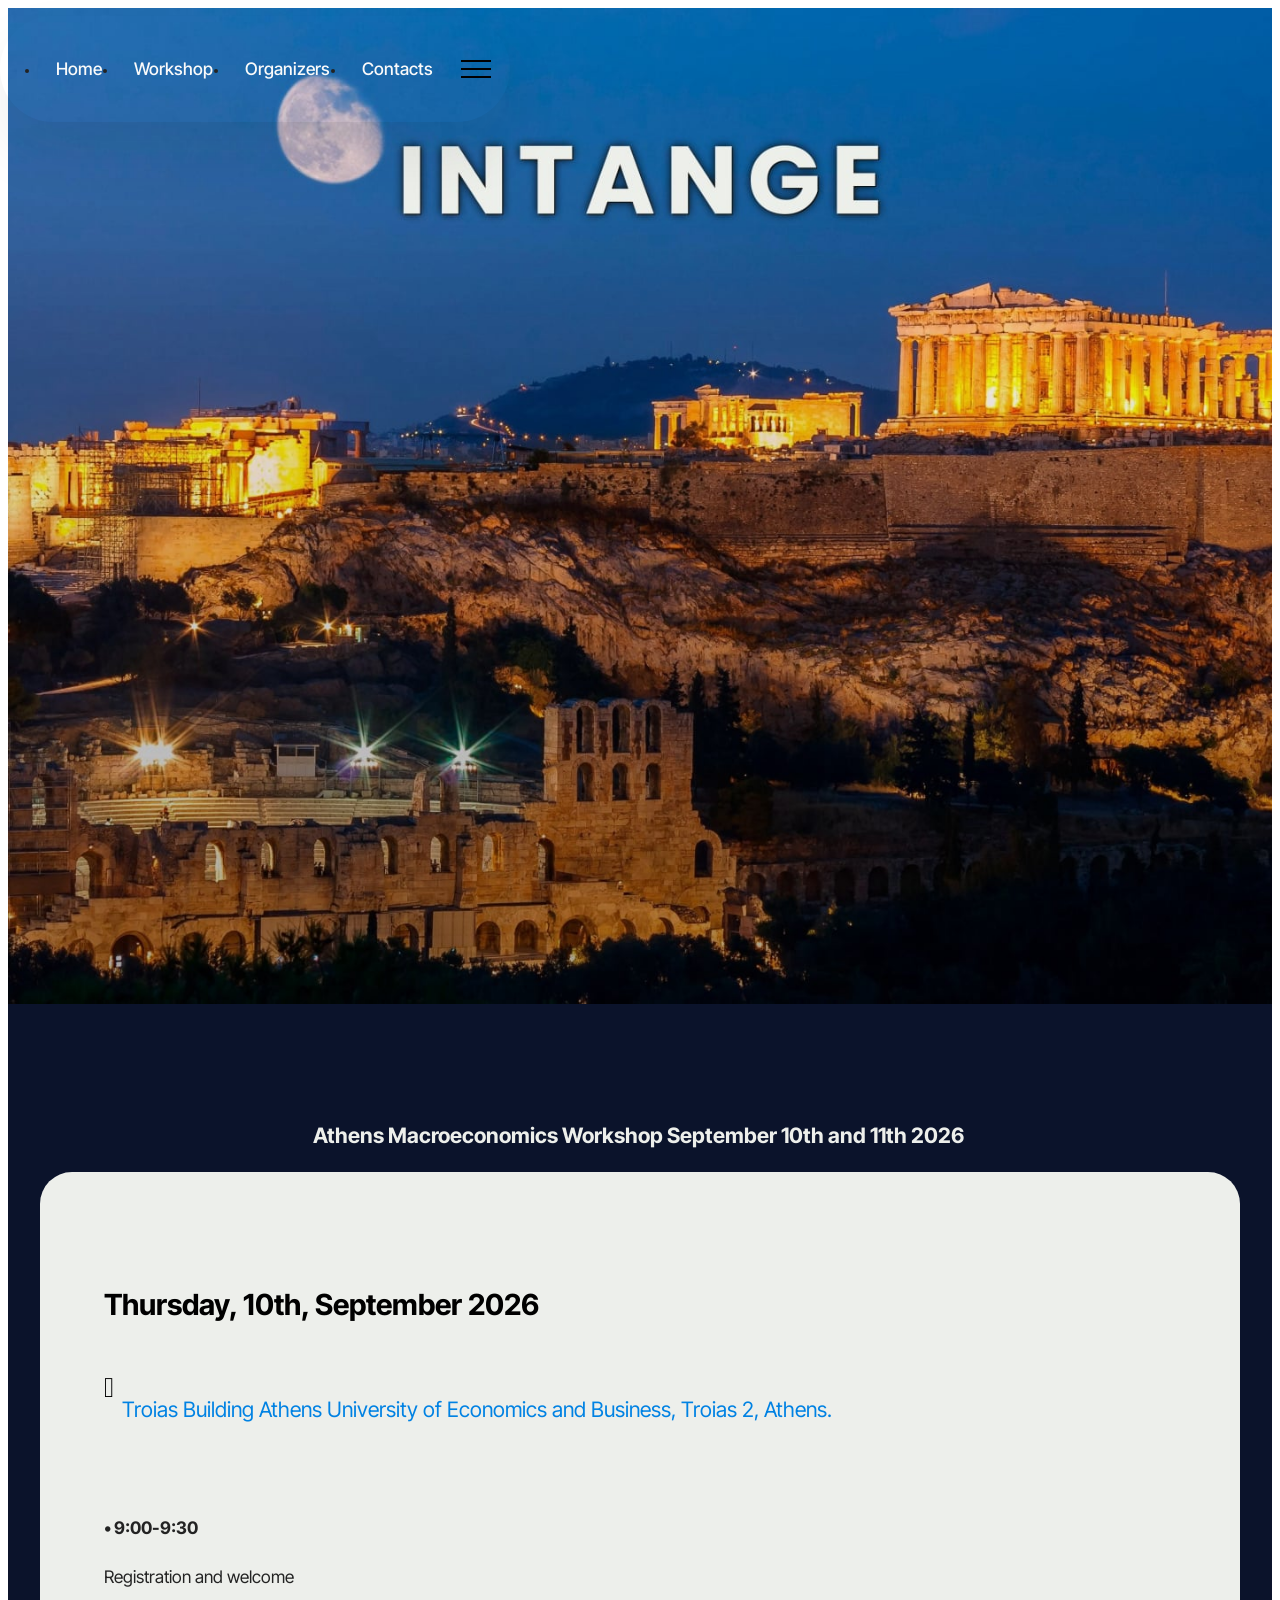
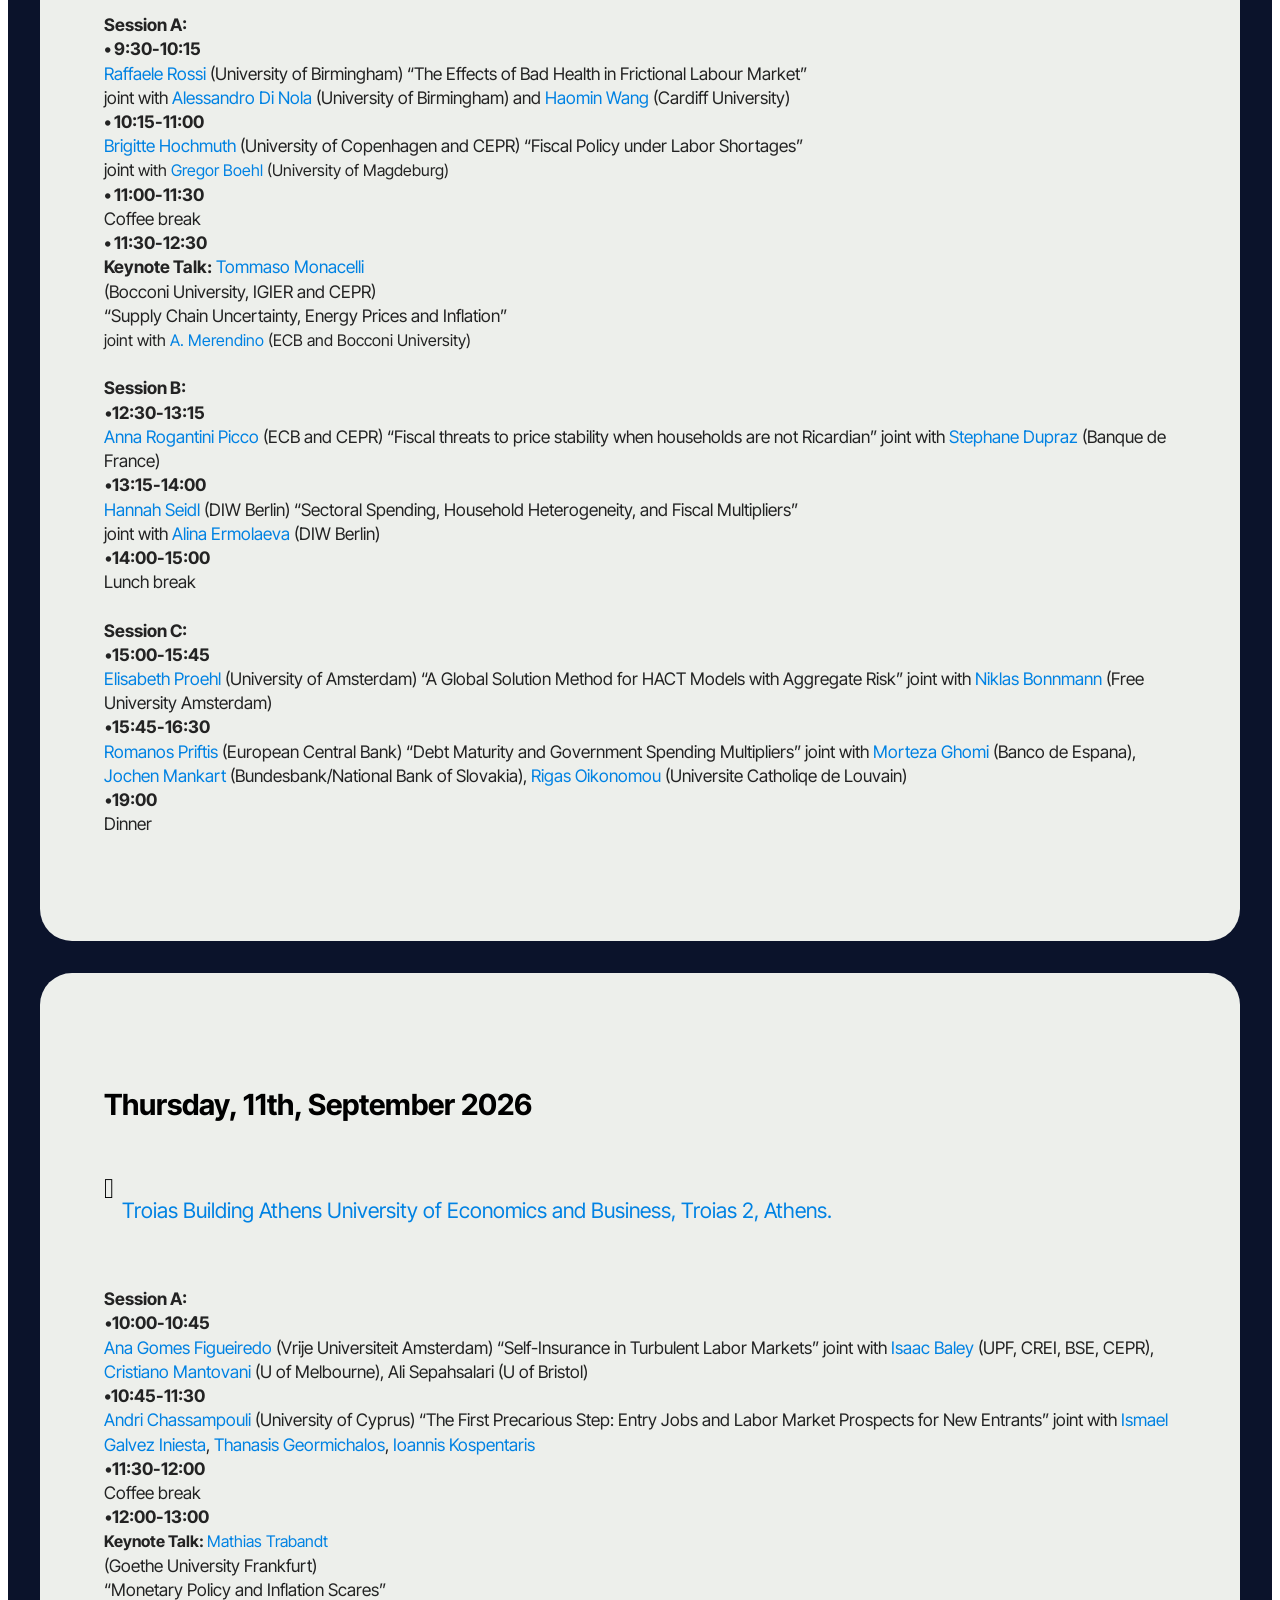
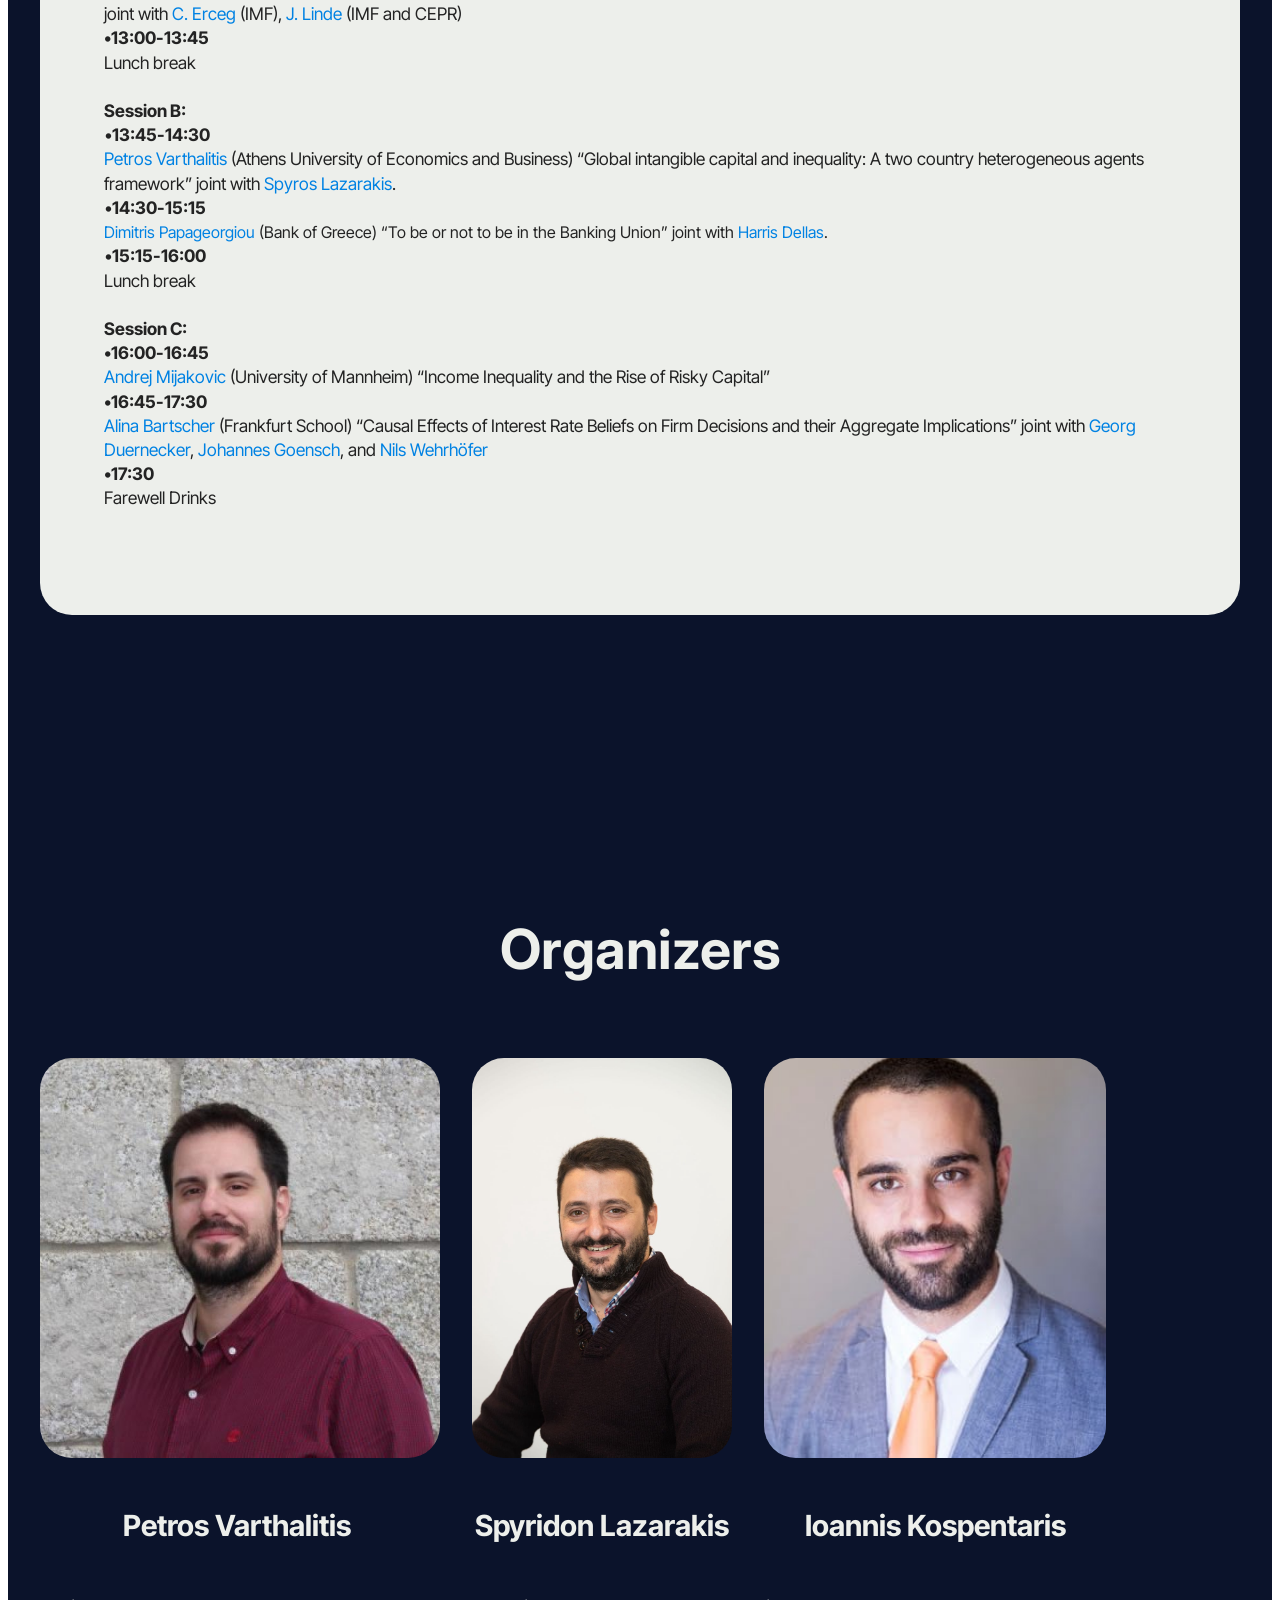
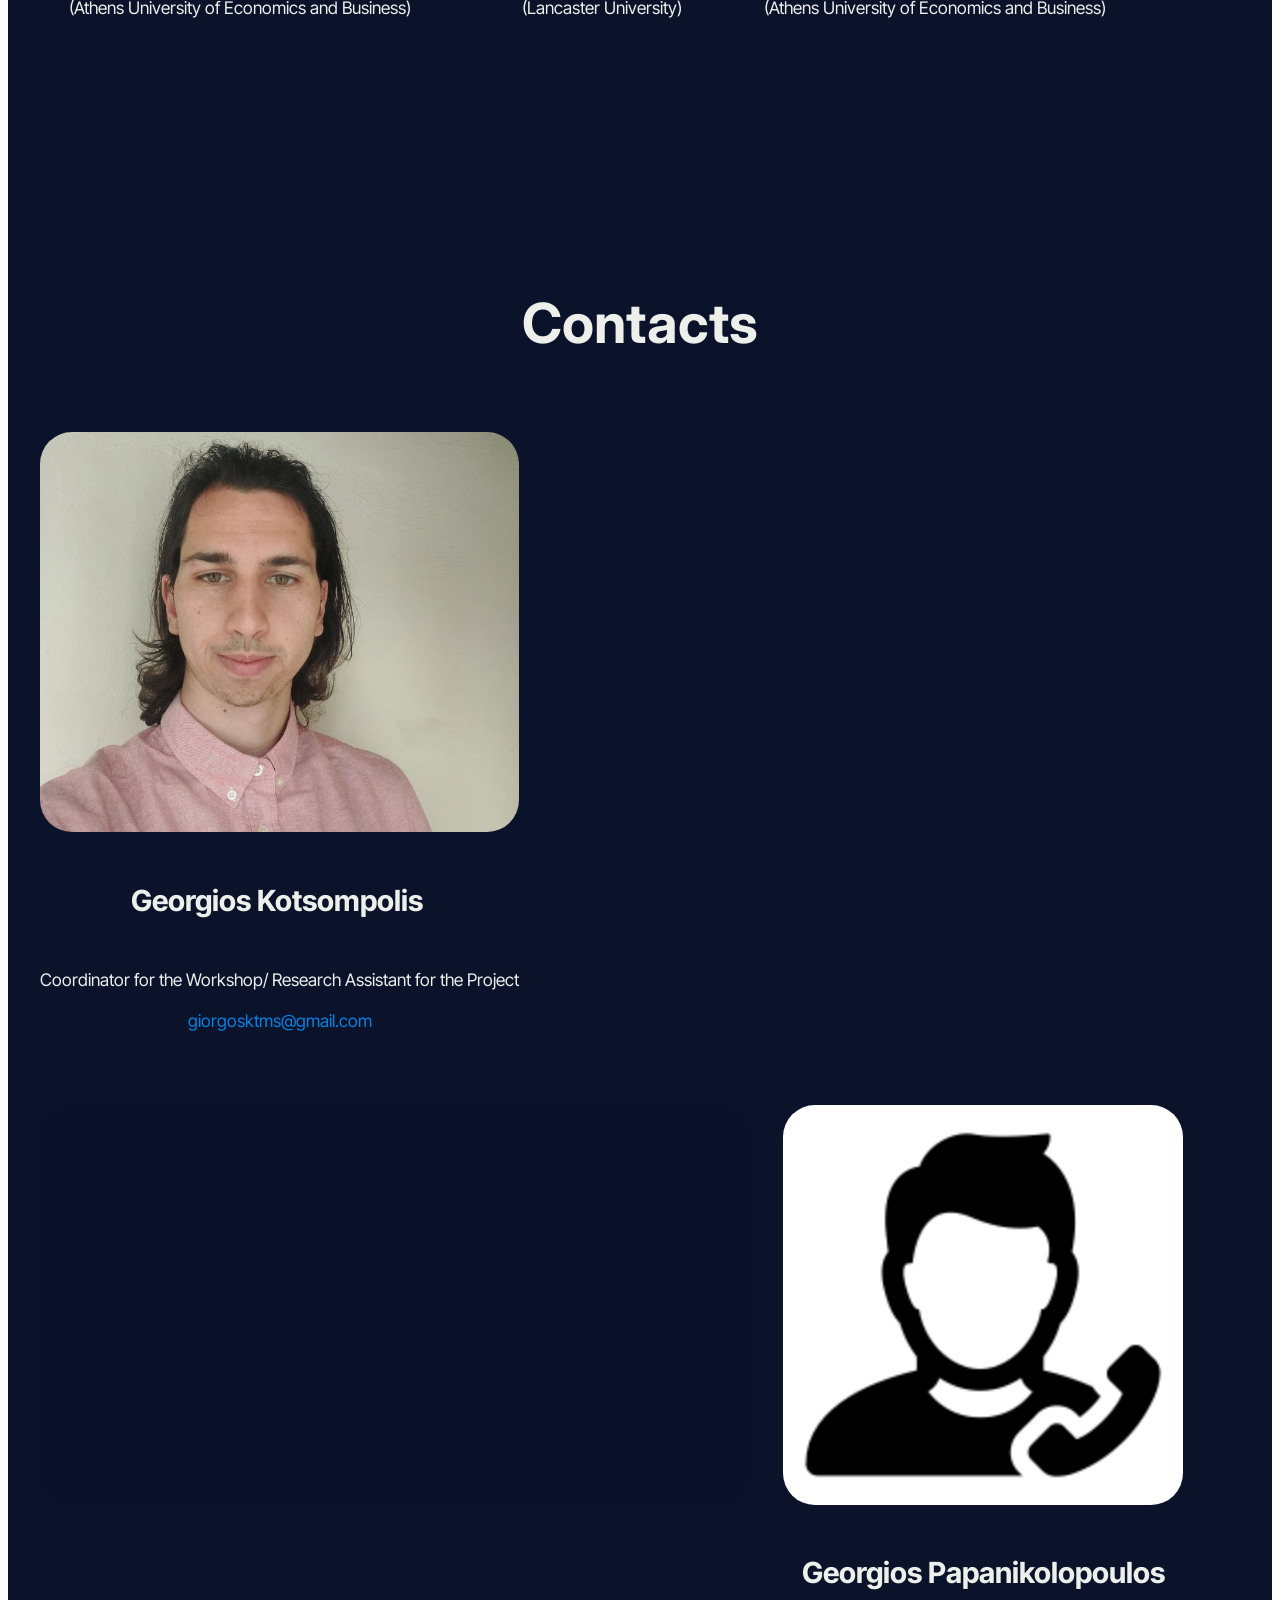
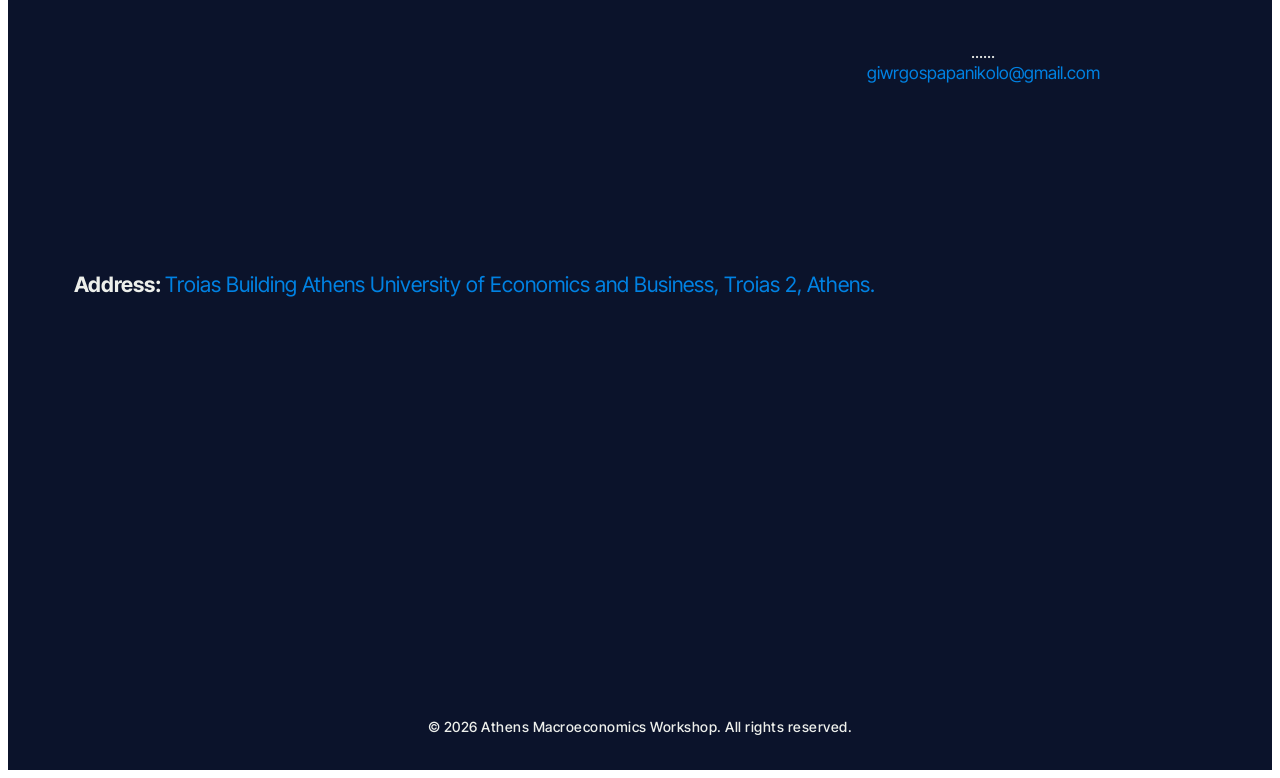
==== index.html @ cf437851 "Update index.html" ====
<!DOCTYPE html>
<html  >
<head>
  <meta charset="UTF-8">
  <meta http-equiv="X-UA-Compatible" content="IE=edge">
  <meta name="generator" content="Mobirise v5.9.25, mobirise.com">
  <meta name="viewport" content="width=device-width, initial-scale=1, minimum-scale=1">
  <link rel="shortcut icon" href="assets/images/logo-opa-128x33.png" type="image/x-icon">
  <meta name="description" content="Athens Macroeconomics Workshop - September 10th and 11th 2026 at Athens University of Economics and Business.">

  <!-- Open Graph / Facebook / LinkedIn / Viber Share Tags -->
  <meta property="og:type" content="website">
  <meta property="og:url" content="https://github.io">
  <meta property="og:title" content="Athens Macroeconomics Workshop 2026">
  <meta property="og:description" content="Athens Macroeconomics Workshop - September 10th and 11th 2026 at Athens University of Economics and Business.">
  <meta property="og:image" content="https://github.ioassets/images/unnamed1-816x706.jpg">

  <!-- Twitter Share Tags -->
  <meta property="twitter:card" content="summary_large_image">
  <meta property="twitter:url" content="https://github.io">
  <meta property="twitter:title" content="Athens Macroeconomics Workshop 2026">
  <meta property="twitter:description" content="Athens Macroeconomics Workshop - September 10th and 11th 2026.">
  <meta property="twitter:image" content="https://github.ioassets/images/unnamed1-816x706.jpg">

  
  
  <title>Home</title>
  <link rel="stylesheet" href="assets/web/assets/mobirise-icons2/mobirise2.css">
  <link rel="stylesheet" href="assets/bootstrap/css/bootstrap.min.css">
  <link rel="stylesheet" href="assets/bootstrap/css/bootstrap-grid.min.css">
  <link rel="stylesheet" href="assets/bootstrap/css/bootstrap-reboot.min.css">
  <link rel="stylesheet" href="assets/dropdown/css/style.css">
  <link rel="stylesheet" href="assets/theme/css/style.css">
  <link rel="preload" href="https://fonts.googleapis.com/css?family=Inter+Tight:100,200,300,400,500,600,700,800,900,100i,200i,300i,400i,500i,600i,700i,800i,900i&display=swap" as="style" onload="this.onload=null;this.rel='stylesheet'">
  <noscript><link rel="stylesheet" href="https://fonts.googleapis.com/css?family=Inter+Tight:100,200,300,400,500,600,700,800,900,100i,200i,300i,400i,500i,600i,700i,800i,900i&display=swap"></noscript>
  <link rel="preload" href="https://fonts.googleapis.com/css?family=Inter:100,200,300,400,500,600,700,800,900,100i,200i,300i,400i,500i,600i,700i,800i,900i&display=swap" as="style" onload="this.onload=null;this.rel='stylesheet'">
  <noscript><link rel="stylesheet" href="https://fonts.googleapis.com/css?family=Inter:100,200,300,400,500,600,700,800,900,100i,200i,300i,400i,500i,600i,700i,800i,900i&display=swap"></noscript>
  <link rel="preload" as="style" href="assets/mobirise/css/mbr-additional.css?v=pOv7oY"><link rel="stylesheet" href="assets/mobirise/css/mbr-additional.css?v=pOv7oY" type="text/css">

  
  
  
</head>
<body>
  
  <section data-bs-version="5.1" class="menu menu5 cid-vo2XoC6HNH" once="menu" id="menu05-g">
	

	<nav class="navbar navbar-dropdown navbar-fixed-top navbar-expand-lg">
		<div class="container">
			<div class="navbar-brand">
				
				
			</div>
			<button class="navbar-toggler" type="button" data-toggle="collapse" data-bs-toggle="collapse" data-target="#navbarSupportedContent" data-bs-target="#navbarSupportedContent" aria-controls="navbarNavAltMarkup" aria-expanded="false" aria-label="Toggle navigation">
				<div class="hamburger">
					<span></span>
					<span></span>
					<span></span>
					<span></span>
				</div>
			</button>
			<div class="collapse navbar-collapse" id="navbarSupportedContent">
				<ul class="navbar-nav nav-dropdown nav-right navbar-nav-top-padding" data-app-modern-menu="true"><li class="nav-item"><a class="nav-link link text-white text-primary display-4" href="index.html#top">Home</a></li><li class="nav-item">
						<a class="nav-link link text-white text-primary show display-4" href="index.html#news09-9" aria-expanded="false">Workshop</a>
					</li><li class="nav-item"><a class="nav-link link text-white text-primary display-4" href="index.html#people03-l">Organizers</a></li><li class="nav-item">
						<a class="nav-link link text-white text-primary display-4" href="index.html#people03-k">Contacts</a>
					</li></ul>
				
			</div>
		</div>
	</nav>
</section>

<section data-bs-version="5.1" class="header19 cid-vo2uFX2ZXU mbr-fullscreen" id="header19-0">
  

  
  
  <div class="container">
    <div class="row">
      <div class="content-wrap col-12 col-md-9">
        
        
        
        
      </div>
    </div>
  </div>
</section>

<section data-bs-version="5.1" class="news09 startm5 cid-vo2wAcWrtu" id="news09-9">
  
  <div class="container">
    <div class="col-12 mb-5 content-head">
      <h3 class="mbr-section-title mbr-fonts-style align-center mb-0 display-7"><strong>Athens Macroeconomics Workshop September 10th and 11th 2026&nbsp;</strong></h3>
      
    </div>
    <div class="row justify-content-center ">
      <div class="col-12 col-lg-8">
        <div class="item features-without-image col-12 active">
          <div class="item-wrapper">
            <h5 class="mbr-card-title mbr-fonts-style mt-0 mb-3 display-5"><strong>Thursday, 10th, September 2026</strong></h5>
            <div class="details">
              
              
            </div>
            <div class="details">
              <div class="details-item display-7">
                <span class="mbr-iconfont mobi-mbri-map-pin mobi-mbri details-icon"></span>
                <p class="mbr-tag mbr-fonts-style display-7"><strong> <a href="https://maps.app.goo.gl/rqjV235j9AEwiDKp7" class="text-primary" target="_blank">Troias Building Athens University of Economics and Business, Troias 2, Athens.</a></strong><strong><br></strong><br></p>
              </div>
            </div>
            
            <h6 class="mbr-card-subtitle mbr-fonts-style mt-0 mb-3 display-4"><strong>• 9:00-9:30</strong><br><strong><br></strong>	                       Registration and welcome<br><br><strong>Session A:</strong><strong><br>• 9:30-10:15</strong><strong><br></strong>	<a href="https://www.birmingham.ac.uk/staff/profiles/business/rossi-raffaele" class="text-primary" target="_blank">Raffaele Rossi</a> (University of Birmingham) “The Effects of Bad Health in Frictional Labour Market” <br>joint with <a href="https://www.birmingham.ac.uk/staff/profiles/business/di-nola-alessandro" class="text-primary" target="_blank">Alessandro Di Nola</a> (University of Birmingham) and <a href="https://profiles.cardiff.ac.uk/staff/wangh142" class="text-primary" target="_blank">Haomin Wang</a> (Cardiff University)
<div>
</div><div><strong>• 10:15-11:00</strong></div><div>	<a href="https://www.brigittehochmuth.net/" class="text-primary" target="_blank">Brigitte Hochmuth</a> (University of Copenhagen and CEPR) “Fiscal Policy under Labor Shortages” </div><div>joint&nbsp;<span style="font-size: 1rem;">with <a href="https://gregorboehl.com/" class="text-primary" target="_blank">Gregor Boehl</a> (University of Magdeburg)</span></div><div><strong>• 11:00-11:30</strong></div><div>	                                    Coffee break
</div><div><strong>• 11:30-12:30</strong></div><div><strong>	Keynote Talk:</strong> <a href="https://sites.google.com/site/monacellitommaso/" class="text-primary" target="_blank">Tommaso Monacelli</a>
</div><div>(Bocconi University, IGIER and CEPR)
</div><div>“Supply Chain Uncertainty, Energy Prices and Inflation”</div><div><span style="font-size: 1rem;">joint&nbsp;</span><span style="font-size: 1rem;">with <a href="https://www.qmul.ac.uk/sbm/staff/academic/profiles/merendinoa.html" class="text-primary" target="_blank">A. Merendino</a> (ECB and Bocconi University)</span><br></div><br><div><strong>Session B:</strong></div><div>•<strong>12:30-13:15</strong></div><div>	<a href="https://sites.google.com/view/annarogantini/home" class="text-primary" target="_blank">Anna Rogantini Picco</a> (ECB and CEPR) “Fiscal threats to price stability when households are not Ricardian” joint with <a href="https://www.stephaneduprazecon.com/" class="text-primary" target="_blank">Stephane Dupraz</a> (Banque de France)
</div><div>•<strong>13:15-14:00</strong>	</div><div><a href="https://www.hannahmseidl.com/" class="text-primary" target="_blank">Hannah Seidl</a> (DIW Berlin) “Sectoral Spending, Household Heterogeneity, and Fiscal Multipliers” </div><div>joint with <a href="https://www.diw.de/sixcms/detail.php?id=diw_01.c.879413.en" class="text-primary" target="_blank">Alina Ermolaeva</a> (DIW Berlin)
</div><div>•<strong>14:00-15:00</strong></div><div>	Lunch break</div><br><div><strong>Session C:</strong></div><div>•<strong>15:00-15:45</strong></div><div><a href="https://www.elisabethproehl.com/" class="text-primary" target="_blank">Elisabeth Proehl </a>(University of Amsterdam) “A Global Solution Method for HACT Models with Aggregate Risk” joint with  <a href="https://www.niklasbonnmann.com/" class="text-primary" target="_blank">Niklas Bonnmann</a> (Free University Amsterdam)
</div><div>•<strong>15:45-16:30</strong></div><div>	<a href="https://sites.google.com/site/romanospriftis/home" class="text-primary" target="_blank">Romanos Priftis</a> (European Central Bank) “Debt Maturity and Government Spending Multipliers” joint with <a href="https://ghomimorteza.github.io/index/" class="text-primary" target="_blank">Morteza Ghomi</a> (Banco de Espana),<a href="https://mankart.net/" class="text-primary" target="_blank"> Jochen Mankart</a> (Bundesbank/National Bank of Slovakia),<a href="https://sites.google.com/site/rigasoikonomou/home" class="text-primary" target="_blank"> Rigas Oikonomou</a> (Universite Catholiqe&nbsp;de Louvain)
</div><div>•<strong>19:00</strong></div><div>Dinner</div><div><strong>
</strong></div><div><strong>
</strong></div><div></div><div>
</div><div>
</div><div>
</div><div>
</div><div>
</div><div>
</div><div>
</div><div>
</div><div>
</div><div>	
</div><div>
</div></h6>
            
          </div>
        </div>
        <div class="item features-without-image col-12">
          <div class="item-wrapper">
            <h5 class="mbr-card-title mbr-fonts-style mt-0 mb-3 display-5"><strong>Thursday, 11th, September 2026</strong></h5>
            <div class="details">
              
             
            </div>
            <div class="details">
              <div class="details-item display-7">
                <span class="mbr-iconfont mobi-mbri-map-pin mobi-mbri details-icon"></span>
                <p class="mbr-tag mbr-fonts-style display-7"><strong><a href="https://maps.app.goo.gl/rqjV235j9AEwiDKp7" class="text-primary" target="_blank">Troias Building Athens University of Economics and Business, Troias 2, Athens.</a></strong><br></p>
              </div>
            </div>
            
            <h6 class="mbr-card-subtitle mbr-fonts-style mt-0 mb-3 display-4"><strong>Session A:
</strong><div>•<strong>10:00-10:45</strong>	</div><div><a href="https://sites.google.com/site/anafigueiredovds/home" class="text-primary" target="_blank">Ana Gomes Figueiredo</a> (Vrije Universiteit Amsterdam) “Self-Insurance in Turbulent Labor Markets” joint with <a href="https://www.isaacbaley.com/" class="text-primary" target="_blank">Isaac Baley </a>(UPF, CREI, BSE, CEPR), <a href="https://cristianomantovani.github.io/" class="text-primary" target="_blank">Cristiano Mantovani</a> (U of Melbourne), Ali Sepahsalari (U of Bristol)
</div><div><strong>•10:45-11:30</strong></div><div>	<a href="https://sites.google.com/view/andrichassamboulli/home" class="text-primary" target="_blank">Andri Chassampouli</a> (University of Cyprus) “The First Precarious Step: Entry Jobs and Labor Market Prospects for New Entrants” joint with <a href="https://sites.google.com/view/ismaelgalvez/home" class="text-primary" target="_blank">Ismael Galvez Iniesta</a>, <a href="https://ageromichalos.ucdavis.edu/" class="text-primary" target="_blank">Thanasis Geormichalos</a>, <a href="https://sites.google.com/site/ioanniskospentaris/" class="text-primary" target="_blank">Ioannis Kospentaris</a>
</div><div>•<strong>11:30-12:00</strong></div><div>	                                             Coffee break
</div><div>•<strong>12:00-13:00</strong></div><div><span style="font-size: 1rem;"><strong>Keynote Talk: </strong><a href="https://www.mathiastrabandt.com/" class="text-primary" target="_blank">Mathias Trabandt</a></span></div><div>(Goethe University Frankfurt)
</div><div>“Monetary Policy and Inflation Scares”
</div><div>joint with <a href="https://www.imf.org/en/blogs/authors/christopher%20erceg" class="text-primary" target="_blank">C. Erceg </a>(IMF), <a href="https://scholar.google.nl/citations?user=Sh7kUYgAAAAJ&hl=nl" class="text-primary" target="_blank">J. Linde</a> (IMF and CEPR)
</div><div><strong>•13:00-13:45	</strong></div><div>Lunch break</div><br><div><strong>Session B:
</strong></div><div>•<strong>13:45-14:30</strong></div><div>	<a href="https://sites.google.com/site/pgvarth/home" class="text-primary" target="_blank">Petros Varthalitis</a> (Athens University of Economics and Business) “Global intangible capital and inequality: A two country heterogeneous agents framework” joint with <a href="https://www.slazarakis.com/" class="text-primary" target="_blank">Spyros Lazarakis</a>.
</div><div>•<strong>14:30-15:15</strong></div><div><span style="font-size: 1rem;"><a href="https://sites.google.com/site/dimitrispapageorgioupage/" class="text-primary" target="_blank">Dimitris Papageorgiou</a> (Bank of Greece) “To be or not to be in the Banking Union” joint with <a href="https://harrisdellas.net/" class="text-primary" target="_blank">Harris Dellas</a>.</span></div><div>•<strong>15:15-16:00</strong>	</div><div>Lunch break</div><br><div><strong>Session C: 
</strong></div><div><strong>•16:00-16:45</strong></div><div>	<a href="https://andrejmijakovic.github.io/" class="text-primary" target="_blank">Andrej Mijakovic</a> (University of Mannheim) “Income Inequality and the Rise of Risky Capital”
</div><div><strong>•16:45-17:30</strong>	</div><div><a href="https://sites.google.com/view/alina-bartscher" class="text-primary" target="_blank">Alina Bartscher</a> (Frankfurt School) “Causal Effects of Interest Rate Beliefs on Firm Decisions and their Aggregate Implications” joint with  <a href="https://sites.google.com/site/georgduernecker/home" class="text-primary" target="_blank">Georg Duernecker</a>, <a href="https://sites.google.com/view/johannesgoensch" class="text-primary" target="_blank">Johannes Goensch</a>, and <a href="https://sites.google.com/view/nilswehrhoefer/nils-wehrh%C3%B6fer" class="text-primary" target="_blank">Nils Wehrhöfer</a>
</div><div><strong>•17:30</strong></div><div>	Farewell Drinks</div><div>
</div><div>
</div><div>
</div><div>
</div><div>
</div><div>
</div><div>
</div><div>
</div><div>
</div><div>
</div><div>
</div><div>
</div><div>
</div><div>
</div><div>
</div><div>
</div></h6>
            
          </div>
        </div>

      </div>
    </div>
  </div>
</section>

<section data-bs-version="5.1" class="people03 cid-vo7QObv2nX" id="people03-l">
	
	
	<div class="container">
		<div class="row justify-content-center">
			<div class="col-12 content-head">
				<div class="mbr-section-head mb-5">
					<h4 class="mbr-section-title mbr-fonts-style align-center mb-0 display-2">
						<strong>Organizers</strong></h4>
					
				</div>
			</div>
		</div>
		<div class="row">
			<div class="item features-image col-12 col-md-6 col-lg-4">
				<div class="item-wrapper">
					<div class="item-img mb-3">
						<a href="https://sites.google.com/site/pgvarth/home" target="_blank"><img src="assets/images/varth-600x600.jpg" alt="" title=""></a>
					</div>
					<div class="item-content align-left">
						<h5 class="item-title mbr-fonts-style display-5"><strong>Petros Varthalitis&nbsp;</strong></h5>
						
						<p class="mbr-text mbr-fonts-style mt-3 display-4">(Athens University of Economics and Business)<br></p>
					</div>
					
				</div>
			</div>
			<div class="item features-image col-12 col-md-6 col-lg-4">
				<div class="item-wrapper">
					<div class="item-img mb-3">
						<a href="https://www.slazarakis.com/" target="_blank"><img src="assets/images/spyridon-lazarakis-portrait-816x1253.jpg" alt="" title=""></a>
					</div>
					<div class="item-content align-left">
						<h5 class="item-title mbr-fonts-style display-5"><strong>Spyridon Lazarakis</strong></h5>
						
						<p class="mbr-text mbr-fonts-style mt-3 display-4">
							(Lancaster University)
						</p>
					</div>
					
				</div>
			</div>
			<div class="item features-image col-12 col-md-6 col-lg-4">
				<div class="item-wrapper">
					<div class="item-img mb-3">
						<a href="https://sites.google.com/site/ioanniskospentaris/" target="_blank"><img src="assets/images/unnamed-1-320x480.jpg" alt="" title=""></a>
					</div>
					<div class="item-content align-left">
						<h5 class="item-title mbr-fonts-style display-5"><strong>Ioannis Kospentaris</strong></h5>
						
						<p class="mbr-text mbr-fonts-style mt-3 display-4">(Athens University of Economics and Business)<br>
						</p>
					</div>
					
				</div>
			</div>
		</div>
	</div>
</section>

<section data-bs-version="5.1" class="people03 cid-vo7Dlyw0Xb" id="people03-k">
	
	
	<div class="container">
		<div class="row justify-content-center">
			<div class="col-12 content-head">
				<div class="mbr-section-head mb-5">
					<h4 class="mbr-section-title mbr-fonts-style align-center mb-0 display-2"><strong>Contacts</strong></h4>
					
				</div>
			</div>
		</div>
		<div class="row">
			<div class="item features-image col-12 col-md-6 col-lg-4 active">
				<div class="item-wrapper">
					<div class="item-img mb-3">
						<img src="assets/images/unnamed1-816x706.jpg" alt="Mobirise Website Builder" title="" data-slide-to="0" data-bs-slide-to="0">
					</div>
					<div class="item-content align-left">
						<h5 class="item-title mbr-fonts-style display-5"><strong>Georgios Kotsompolis&nbsp;</strong><strong><br></strong></h5>
						<h6 class="item-subtitle mbr-fonts-style mb-3 display-4">Coordinator for the Workshop/ Research Assistant for the Project<br><br><a href="mailto:giorgosktms@gmail.com" class="text-primary">giorgosktms@gmail.com</a></h6>
						
					</div>
					
				</div>
			</div>
			<div class="item features-image col-12 col-md-6 col-lg-4">
				<div class="item-wrapper">
					<div class="item-img mb-3">
						<img src="assets/images/solid-color-0b132b-1920x1080.jpg" alt="Mobirise Website Builder" title="" data-slide-to="1" data-bs-slide-to="1">
					</div>
					<div class="item-content align-left">
						<h5 class="item-title mbr-fonts-style display-5"></h5>
						<h6 class="item-subtitle mbr-fonts-style mb-3 display-4"><br><br></h6>
						
					</div>
					
				</div>
			</div><div class="item features-image col-12 col-md-6 col-lg-4">
				<div class="item-wrapper">
					<div class="item-img mb-3">
						<img src="assets/images/images-200x200.png" alt="Mobirise Website Builder" title="" data-slide-to="2" data-bs-slide-to="2">
					</div>
					<div class="item-content align-left">
						<h5 class="item-title mbr-fonts-style display-5"><strong>Georgios Papanikolopoulos</strong></h5>
						<h6 class="item-subtitle mbr-fonts-style mb-3 display-4">......<br><a href="mailto:giwrgospapanikolo@gmail.com" class="text-primary">giwrgospapanikolo@gmail.com</a></h6>
						
					</div>
					
				</div>
			</div>
			
		</div>
	</div>
</section>

<section data-bs-version="5.1" class="contacts03 cid-vo7ADjF8c0" id="contacts03-i">
  

  
  <div class="container">
    <div class="row justify-content-center">
      <div class="col-lg-4">
        <div class="col-12 col-md-12">
          
          <h6 class="mbr-section-subtitle mbr-fonts-style mt-0 mb-4 display-7"><strong>Address: </strong><a href="https://maps.app.goo.gl/rqjV235j9AEwiDKp7" class="text-primary" target="_blank">Troias Building Athens University of Economics and Business, Troias 2, Athens.</a></h6>
          
        </div>
      </div>
      <div class="col-lg-8 side-features">
        <div class="google-map"><iframe frameborder="0" style="border:0" src="https://www.google.com/maps/embed?pb=!1m14!1m8!1m3!1d6288.399075166838!2d23.73612!3d37.995806!3m2!1i1024!2i768!4f13.1!3m3!1m2!1s0x14a1a2cbc98ba509%3A0xe9f549096cf2484b!2sTrias%202%2C%20Athina%20113%2062!5e0!3m2!1sen!2sgr!4v1782906664007!5m2!1sen!2sgr" allowfullscreen=""></iframe></div>
      </div>
    </div>
  </div>
<section style="background-color: #0B132B; color: #edefeb; padding: 20px 0; text-align: center; font-family: 'Inter Tight', sans-serif; font-size: 14px; letter-spacing: 0.5px;">
    <div style="max-width: 1200px; margin: 0 auto; padding: 0 15px;">
        <p style="margin: 0; font-weight: 500;">
            © 2026 Athens Macroeconomics Workshop. All rights reserved.
        </p>
    </div>
</section>

<script src="assets/bootstrap/js/bootstrap.bundle.min.js"></script>  <script src="assets/smoothscroll/smooth-scroll.js"></script>  <script src="assets/ytplayer/index.js"></script>  <script src="assets/dropdown/js/navbar-dropdown.js"></script>  <script src="assets/theme/js/script.js"></script>

  
</body>
</html>
---- assets/web/assets/mobirise-icons2/mobirise2.css ----
@font-face {
  font-family: 'Moririse2';
  font-display: swap;
  src:  url('mobirise2.eot?f2bix4');
  src:  url('mobirise2.eot?f2bix4#iefix') format('embedded-opentype'),
    url('mobirise2.ttf?f2bix4') format('truetype'),
    url('mobirise2.woff?f2bix4') format('woff'),
    url('mobirise2.svg?f2bix4#mobirise2') format('svg');
  font-weight: normal;
  font-style: normal;
}

[class^="mobi-"], [class*=" mobi-"] {
  /* use !important to prevent issues with browser extensions that change fonts */
  font-family: 'Moririse2' !important;
  speak: none;
  font-style: normal;
  font-weight: normal;
  font-variant: normal;
  text-transform: none;
  line-height: 1;

  /* Better Font Rendering =========== */
  -webkit-font-smoothing: antialiased;
  -moz-osx-font-smoothing: grayscale;
}

.mobi-mbri-add-submenu:before {
  content: "\e900";
}
.mobi-mbri-alert:before {
  content: "\e901";
}
.mobi-mbri-align-center:before {
  content: "\e902";
}
.mobi-mbri-align-justify:before {
  content: "\e903";
}
.mobi-mbri-align-left:before {
  content: "\e904";
}
.mobi-mbri-align-right:before {
  content: "\e905";
}
.mobi-mbri-android:before {
  content: "\e906";
}
.mobi-mbri-apple:before {
  content: "\e907";
}
.mobi-mbri-arrow-down:before {
  content: "\e908";
}
.mobi-mbri-arrow-next:before {
  content: "\e909";
}
.mobi-mbri-arrow-prev:before {
  content: "\e90a";
}
.mobi-mbri-arrow-up:before {
  content: "\e90b";
}
.mobi-mbri-bold:before {
  content: "\e90c";
}
.mobi-mbri-bookmark:before {
  content: "\e90d";
}
.mobi-mbri-bootstrap:before {
  content: "\e90e";
}
.mobi-mbri-briefcase:before {
  content: "\e90f";
}
.mobi-mbri-browse:before {
  content: "\e910";
}
.mobi-mbri-bulleted-list:before {
  content: "\e911";
}
.mobi-mbri-calendar:before {
  content: "\e912";
}
.mobi-mbri-camera:before {
  content: "\e913";
}
.mobi-mbri-cart-add:before {
  content: "\e914";
}
.mobi-mbri-cart-full:before {
  content: "\e915";
}
.mobi-mbri-cash:before {
  content: "\e916";
}
.mobi-mbri-change-style:before {
  content: "\e917";
}
.mobi-mbri-chat:before {
  content: "\e918";
}
.mobi-mbri-clock:before {
  content: "\e919";
}
.mobi-mbri-close:before {
  content: "\e91a";
}
.mobi-mbri-cloud:before {
  content: "\e91b";
}
.mobi-mbri-code:before {
  content: "\e91c";
}
.mobi-mbri-contact-form:before {
  content: "\e91d";
}
.mobi-mbri-credit-card:before {
  content: "\e91e";
}
.mobi-mbri-cursor-click:before {
  content: "\e91f";
}
.mobi-mbri-cust-feedback:before {
  content: "\e920";
}
.mobi-mbri-database:before {
  content: "\e921";
}
.mobi-mbri-delivery:before {
  content: "\e922";
}
.mobi-mbri-desktop:before {
  content: "\e923";
}
.mobi-mbri-devices:before {
  content: "\e924";
}
.mobi-mbri-down:before {
  content: "\e925";
}
.mobi-mbri-download-2:before {
  content: "\e926";
}
.mobi-mbri-download:before {
  content: "\e927";
}
.mobi-mbri-drag-n-drop-2:before {
  content: "\e928";
}
.mobi-mbri-drag-n-drop:before {
  content: "\e929";
}
.mobi-mbri-edit-2:before {
  content: "\e92a";
}
.mobi-mbri-edit:before {
  content: "\e92b";
}
.mobi-mbri-error:before {
  content: "\e92c";
}
.mobi-mbri-extension:before {
  content: "\e92d";
}
.mobi-mbri-features:before {
  content: "\e92e";
}
.mobi-mbri-file:before {
  content: "\e92f";
}
.mobi-mbri-flag:before {
  content: "\e930";
}
.mobi-mbri-folder:before {
  content: "\e931";
}
.mobi-mbri-gift:before {
  content: "\e932";
}
.mobi-mbri-github:before {
  content: "\e933";
}
.mobi-mbri-globe-2:before {
  content: "\e934";
}
.mobi-mbri-globe:before {
  content: "\e935";
}
.mobi-mbri-growing-chart:before {
  content: "\e936";
}
.mobi-mbri-hearth:before {
  content: "\e937";
}
.mobi-mbri-help:before {
  content: "\e938";
}
.mobi-mbri-home:before {
  content: "\e939";
}
.mobi-mbri-hot-cup:before {
  content: "\e93a";
}
.mobi-mbri-idea:before {
  content: "\e93b";
}
.mobi-mbri-image-gallery:before {
  content: "\e93c";
}
.mobi-mbri-image-slider:before {
  content: "\e93d";
}
.mobi-mbri-info:before {
  content: "\e93e";
}
.mobi-mbri-italic:before {
  content: "\e93f";
}
.mobi-mbri-key:before {
  content: "\e940";
}
.mobi-mbri-laptop:before {
  content: "\e941";
}
.mobi-mbri-layers:before {
  content: "\e942";
}
.mobi-mbri-left-right:before {
  content: "\e943";
}
.mobi-mbri-left:before {
  content: "\e944";
}
.mobi-mbri-letter:before {
  content: "\e945";
}
.mobi-mbri-like:before {
  content: "\e946";
}
.mobi-mbri-link:before {
  content: "\e947";
}
.mobi-mbri-lock:before {
  content: "\e948";
}
.mobi-mbri-login:before {
  content: "\e949";
}
.mobi-mbri-logout:before {
  content: "\e94a";
}
.mobi-mbri-magic-stick:before {
  content: "\e94b";
}
.mobi-mbri-map-pin:before {
  content: "\e94c";
}
.mobi-mbri-menu:before {
  content: "\e94d";
}
.mobi-mbri-mobile-2:before {
  content: "\e94e";
}
.mobi-mbri-mobile-horizontal:before {
  content: "\e94f";
}
.mobi-mbri-mobile:before {
  content: "\e950";
}
.mobi-mbri-mobirise:before {
  content: "\e951";
}
.mobi-mbri-more-horizontal:before {
  content: "\e952";
}
.mobi-mbri-more-vertical:before {
  content: "\e953";
}
.mobi-mbri-music:before {
  content: "\e954";
}
.mobi-mbri-new-file:before {
  content: "\e955";
}
.mobi-mbri-numbered-list:before {
  content: "\e956";
}
.mobi-mbri-opened-folder:before {
  content: "\e957";
}
.mobi-mbri-pages:before {
  content: "\e958";
}
.mobi-mbri-paper-plane:before {
  content: "\e959";
}
.mobi-mbri-paperclip:before {
  content: "\e95a";
}
.mobi-mbri-phone:before {
  content: "\e95b";
}
.mobi-mbri-photo:before {
  content: "\e95c";
}
.mobi-mbri-photos:before {
  content: "\e95d";
}
.mobi-mbri-pin:before {
  content: "\e95e";
}
.mobi-mbri-play:before {
  content: "\e95f";
}
.mobi-mbri-plus:before {
  content: "\e960";
}
.mobi-mbri-preview:before {
  content: "\e961";
}
.mobi-mbri-print:before {
  content: "\e962";
}
.mobi-mbri-protect:before {
  content: "\e963";
}
.mobi-mbri-question:before {
  content: "\e964";
}
.mobi-mbri-quote-left:before {
  content: "\e965";
}
.mobi-mbri-quote-right:before {
  content: "\e966";
}
.mobi-mbri-redo:before {
  content: "\e967";
}
.mobi-mbri-refresh:before {
  content: "\e968";
}
.mobi-mbri-responsive-2:before {
  content: "\e969";
}
.mobi-mbri-responsive:before {
  content: "\e96a";
}
.mobi-mbri-right:before {
  content: "\e96b";
}
.mobi-mbri-rocket:before {
  content: "\e96c";
}
.mobi-mbri-sad-face:before {
  content: "\e96d";
}
.mobi-mbri-sale:before {
  content: "\e96e";
}
.mobi-mbri-save:before {
  content: "\e96f";
}
.mobi-mbri-search:before {
  content: "\e970";
}
.mobi-mbri-setting-2:before {
  content: "\e971";
}
.mobi-mbri-setting-3:before {
  content: "\e972";
}
.mobi-mbri-setting:before {
  content: "\e973";
}
.mobi-mbri-share:before {
  content: "\e974";
}
.mobi-mbri-shopping-bag:before {
  content: "\e975";
}
.mobi-mbri-shopping-basket:before {
  content: "\e976";
}
.mobi-mbri-shopping-cart:before {
  content: "\e977";
}
.mobi-mbri-sites:before {
  content: "\e978";
}
.mobi-mbri-smile-face:before {
  content: "\e979";
}
.mobi-mbri-speed:before {
  content: "\e97a";
}
.mobi-mbri-star:before {
  content: "\e97b";
}
.mobi-mbri-success:before {
  content: "\e97c";
}
.mobi-mbri-sun:before {
  content: "\e97d";
}
.mobi-mbri-sun2:before {
  content: "\e97e";
}
.mobi-mbri-tablet-vertical:before {
  content: "\e97f";
}
.mobi-mbri-tablet:before {
  content: "\e980";
}
.mobi-mbri-target:before {
  content: "\e981";
}
.mobi-mbri-timer:before {
  content: "\e982";
}
.mobi-mbri-to-ftp:before {
  content: "\e983";
}
.mobi-mbri-to-local-drive:before {
  content: "\e984";
}
.mobi-mbri-touch-swipe:before {
  content: "\e985";
}
.mobi-mbri-touch:before {
  content: "\e986";
}
.mobi-mbri-trash:before {
  content: "\e987";
}
.mobi-mbri-underline:before {
  content: "\e988";
}
.mobi-mbri-undo:before {
  content: "\e989";
}
.mobi-mbri-unlink:before {
  content: "\e98a";
}
.mobi-mbri-unlock:before {
  content: "\e98b";
}
.mobi-mbri-up-down:before {
  content: "\e98c";
}
.mobi-mbri-up:before {
  content: "\e98d";
}
.mobi-mbri-update:before {
  content: "\e98e";
}
.mobi-mbri-upload-2:before {
  content: "\e98f";
}
.mobi-mbri-upload:before {
  content: "\e990";
}
.mobi-mbri-user-2:before {
  content: "\e991";
}
.mobi-mbri-user:before {
  content: "\e992";
}
.mobi-mbri-users:before {
  content: "\e993";
}
.mobi-mbri-video-play:before {
  content: "\e994";
}
.mobi-mbri-video:before {
  content: "\e995";
}
.mobi-mbri-watch:before {
  content: "\e996";
}
.mobi-mbri-website-theme-2:before {
  content: "\e997";
}
.mobi-mbri-website-theme:before {
  content: "\e998";
}
.mobi-mbri-wifi:before {
  content: "\e999";
}
.mobi-mbri-windows:before {
  content: "\e99a";
}
.mobi-mbri-zoom-in:before {
  content: "\e99b";
}
.mobi-mbri-zoom-out:before {
  content: "\e99c";
}
---- assets/dropdown/css/style.css ----
.navbar-dropdown {
  left: 0;
  padding: 0;
  position: absolute;
  right: 0;
  top: 0;
  transition: all 0.45s ease;
  z-index: 1030;
  background: #282828; }
  .navbar-dropdown .navbar-logo {
    margin-right: 0.8rem;
    transition: margin 0.3s ease-in-out;
    vertical-align: middle; }
    .navbar-dropdown .navbar-logo img {
      height: 3.125rem;
      transition: all 0.3s ease-in-out; }
    .navbar-dropdown .navbar-logo.mbr-iconfont {
      font-size: 3.125rem;
      line-height: 3.125rem; }
  .navbar-dropdown .navbar-caption {
    font-weight: 700;
    white-space: normal;
    vertical-align: -4px;
    line-height: 3.125rem !important; }
    .navbar-dropdown .navbar-caption, .navbar-dropdown .navbar-caption:hover {
      color: inherit;
      text-decoration: none; }
  .navbar-dropdown .mbr-iconfont + .navbar-caption {
    vertical-align: -1px; }
  .navbar-dropdown.navbar-fixed-top {
    position: fixed; }
  .navbar-dropdown .navbar-brand span {
    vertical-align: -4px; }
  .navbar-dropdown.bg-color.transparent {
    background: none; }
  .navbar-dropdown.navbar-short .navbar-brand {
    padding: 0.625rem 0; }
    .navbar-dropdown.navbar-short .navbar-brand span {
      vertical-align: -1px; }
  .navbar-dropdown.navbar-short .navbar-caption {
    line-height: 2.375rem !important;
    vertical-align: -2px; }
  .navbar-dropdown.navbar-short .navbar-logo {
    margin-right: 0.5rem; }
    .navbar-dropdown.navbar-short .navbar-logo img {
      height: 2.375rem; }
    .navbar-dropdown.navbar-short .navbar-logo.mbr-iconfont {
      font-size: 2.375rem;
      line-height: 2.375rem; }
  .navbar-dropdown.navbar-short .mbr-table-cell {
    height: 3.625rem; }
  .navbar-dropdown .navbar-close {
    left: 0.6875rem;
    position: fixed;
    top: 0.75rem;
    z-index: 1000; }
  .navbar-dropdown .hamburger-icon {
    content: "";
    display: inline-block;
    vertical-align: middle;
    width: 16px;
    -webkit-box-shadow: 0 -6px 0 1px #282828,0 0 0 1px #282828,0 6px 0 1px #282828;
    -moz-box-shadow: 0 -6px 0 1px #282828,0 0 0 1px #282828,0 6px 0 1px #282828;
    box-shadow: 0 -6px 0 1px #282828,0 0 0 1px #282828,0 6px 0 1px #282828; }

.dropdown-menu .dropdown-toggle[data-toggle="dropdown-submenu"]::after {
  border-bottom: 0.35em solid transparent;
  border-left: 0.35em solid;
  border-right: 0;
  border-top: 0.35em solid transparent;
  margin-left: 0.3rem; }

.dropdown-menu .dropdown-item:focus {
  outline: 0; }

.nav-dropdown {
  font-size: 0.75rem;
  font-weight: 500;
  height: auto !important; }
  .nav-dropdown .nav-btn {
    padding-left: 1rem; }
  .nav-dropdown .link {
    margin: .667em 1.667em;
    font-weight: 500;
    padding: 0;
    transition: color .2s ease-in-out; }
    .nav-dropdown .link.dropdown-toggle {
      margin-right: 2.583em; }
      .nav-dropdown .link.dropdown-toggle::after {
        margin-left: .25rem;
        border-top: 0.35em solid;
        border-right: 0.35em solid transparent;
        border-left: 0.35em solid transparent;
        border-bottom: 0; }
      .nav-dropdown .link.dropdown-toggle[aria-expanded="true"] {
        margin: 0;
        padding: 0.667em 3.263em  0.667em 1.667em; }
  .nav-dropdown .link::after,
  .nav-dropdown .dropdown-item::after {
    color: inherit; }
  .nav-dropdown .btn {
    font-size: 0.75rem;
    font-weight: 700;
    letter-spacing: 0;
    margin-bottom: 0;
    padding-left: 1.25rem;
    padding-right: 1.25rem; }
  .nav-dropdown .dropdown-menu {
    border-radius: 0;
    border: 0;
    left: 0;
    margin: 0;
    padding-bottom: 1.25rem;
    padding-top: 1.25rem;
    position: relative; }
  .nav-dropdown .dropdown-submenu {
    margin-left: 0.125rem;
    top: 0; }
  .nav-dropdown .dropdown-item {
    font-weight: 500;
    line-height: 2;
    padding: 0.3846em 4.615em 0.3846em 1.5385em;
    position: relative;
    transition: color .2s ease-in-out, background-color .2s ease-in-out; }
    .nav-dropdown .dropdown-item::after {
      margin-top: -0.3077em;
      position: absolute;
      right: 1.1538em;
      top: 50%; }
    .nav-dropdown .dropdown-item:focus, .nav-dropdown .dropdown-item:hover {
      background: none; }

@media (max-width: 767px) {
  .nav-dropdown.navbar-toggleable-sm {
    bottom: 0;
    display: none;
    left: 0;
    overflow-x: hidden;
    position: fixed;
    top: 0;
    transform: translateX(-100%);
    -ms-transform: translateX(-100%);
    -webkit-transform: translateX(-100%);
    width: 18.75rem;
    z-index: 999; } }
.nav-dropdown.navbar-toggleable-xl {
  bottom: 0;
  display: none;
  left: 0;
  overflow-x: hidden;
  position: fixed;
  top: 0;
  transform: translateX(-100%);
  -ms-transform: translateX(-100%);
  -webkit-transform: translateX(-100%);
  width: 18.75rem;
  z-index: 999; }

.nav-dropdown-sm {
  display: block !important;
  overflow-x: hidden;
  overflow: auto;
  padding-top: 3.875rem; }
  .nav-dropdown-sm::after {
    content: "";
    display: block;
    height: 3rem;
    width: 100%; }
  .nav-dropdown-sm.collapse.in ~ .navbar-close {
    display: block !important; }
  .nav-dropdown-sm.collapsing, .nav-dropdown-sm.collapse.in {
    transform: translateX(0);
    -ms-transform: translateX(0);
    -webkit-transform: translateX(0);
    transition: all 0.25s ease-out;
    -webkit-transition: all 0.25s ease-out;
    background: #282828; }
  .nav-dropdown-sm.collapsing[aria-expanded="false"] {
    transform: translateX(-100%);
    -ms-transform: translateX(-100%);
    -webkit-transform: translateX(-100%); }
  .nav-dropdown-sm .nav-item {
    display: block;
    margin-left: 0 !important;
    padding-left: 0; }
  .nav-dropdown-sm .link,
  .nav-dropdown-sm .dropdown-item {
    border-top: 1px dotted rgba(255, 255, 255, 0.1);
    font-size: 0.8125rem;
    line-height: 1.6;
    margin: 0 !important;
    padding: 0.875rem 2.4rem 0.875rem 1.5625rem !important;
    position: relative;
    white-space: normal; }
    .nav-dropdown-sm .link:focus, .nav-dropdown-sm .link:hover,
    .nav-dropdown-sm .dropdown-item:focus,
    .nav-dropdown-sm .dropdown-item:hover {
      background: rgba(0, 0, 0, 0.2) !important;
      color: #c0a375; }
  .nav-dropdown-sm .nav-btn {
    position: relative;
    padding: 1.5625rem 1.5625rem 0 1.5625rem; }
    .nav-dropdown-sm .nav-btn::before {
      border-top: 1px dotted rgba(255, 255, 255, 0.1);
      content: "";
      left: 0;
      position: absolute;
      top: 0;
      width: 100%; }
    .nav-dropdown-sm .nav-btn + .nav-btn {
      padding-top: 0.625rem; }
      .nav-dropdown-sm .nav-btn + .nav-btn::before {
        display: none; }
  .nav-dropdown-sm .btn {
    padding: 0.625rem 0; }
  .nav-dropdown-sm .dropdown-toggle[data-toggle="dropdown-submenu"]::after {
    margin-left: .25rem;
    border-top: 0.35em solid;
    border-right: 0.35em solid transparent;
    border-left: 0.35em solid transparent;
    border-bottom: 0; }
  .nav-dropdown-sm .dropdown-toggle[data-toggle="dropdown-submenu"][aria-expanded="true"]::after {
    border-top: 0;
    border-right: 0.35em solid transparent;
    border-left: 0.35em solid transparent;
    border-bottom: 0.35em solid; }
  .nav-dropdown-sm .dropdown-menu {
    margin: 0;
    padding: 0;
    position: relative;
    top: 0;
    left: 0;
    width: 100%;
    border: 0;
    float: none;
    border-radius: 0;
    background: none; }
  .nav-dropdown-sm .dropdown-submenu {
    left: 100%;
    margin-left: 0.125rem;
    margin-top: -1.25rem;
    top: 0; }

.navbar-toggleable-sm .nav-dropdown .dropdown-menu {
  position: absolute; }

.navbar-toggleable-sm .nav-dropdown .dropdown-submenu {
  left: 100%;
  margin-left: 0.125rem;
  margin-top: -1.25rem;
  top: 0; }

.navbar-toggleable-sm.opened .nav-dropdown .dropdown-menu {
  position: relative; }

.navbar-toggleable-sm.opened .nav-dropdown .dropdown-submenu {
  left: 0;
  margin-left: 00rem;
  margin-top: 0rem;
  top: 0; }

.is-builder .nav-dropdown.collapsing {
  transition: none !important; }
---- assets/theme/css/style.css ----
@charset "UTF-8";
section {
  background-color: #ffffff;
}

body {
  font-style: normal;
  line-height: 1.5;
  font-weight: 400;
  color: #232323;
  position: relative;
}

button {
  background-color: transparent;
  border-color: transparent;
}

.embla__button,
.carousel-control {
  background-color: #edefea !important;
  opacity: 0.8 !important;
  color: #464845 !important;
  border-color: #edefea !important;
}

.carousel .close,
.modalWindow .close {
  background-color: #edefea !important;
  color: #464845 !important;
  border-color: #edefea !important;
  opacity: 0.8 !important;
}

.carousel .close:hover,
.modalWindow .close:hover {
  opacity: 1 !important;
}

.carousel-indicators li {
  background-color: #edefea !important;
  border: 2px solid #464845 !important;
}

.carousel-indicators li:hover,
.carousel-indicators li:active {
  opacity: 0.8 !important;
}

.embla__button:hover,
.carousel-control:hover {
  background-color: #edefea !important;
  opacity: 1 !important;
}

.modalWindow-video-container {
  height: 80%;
}

section,
.container,
.container-fluid {
  position: relative;
  word-wrap: break-word;
}

a.mbr-iconfont:hover {
  text-decoration: none;
}

.article .lead p,
.article .lead ul,
.article .lead ol,
.article .lead pre,
.article .lead blockquote {
  margin-bottom: 0;
}

a {
  font-style: normal;
  font-weight: 400;
  cursor: pointer;
}
a, a:hover {
  text-decoration: none;
}

.mbr-section-title {
  font-style: normal;
  line-height: 1.3;
}

.mbr-section-subtitle {
  line-height: 1.3;
}

.mbr-text {
  font-style: normal;
  line-height: 1.7;
}

h1,
h2,
h3,
h4,
h5,
h6,
.display-1,
.display-2,
.display-4,
.display-5,
.display-7,
span,
p,
a {
  line-height: 1;
  word-break: break-word;
  word-wrap: break-word;
  font-weight: 400;
}

b,
strong {
  font-weight: bold;
}

input:-webkit-autofill, input:-webkit-autofill:hover, input:-webkit-autofill:focus, input:-webkit-autofill:active {
  transition-delay: 9999s;
  -webkit-transition-property: background-color, color;
  transition-property: background-color, color;
}

textarea[type=hidden] {
  display: none;
}

section {
  background-position: 50% 50%;
  background-repeat: no-repeat;
  background-size: cover;
}
section .mbr-background-video,
section .mbr-background-video-preview {
  position: absolute;
  bottom: 0;
  left: 0;
  right: 0;
  top: 0;
}

.hidden {
  visibility: hidden;
}

.mbr-z-index20 {
  z-index: 20;
}

/*! Base colors */
.mbr-white {
  color: #ffffff;
}

.mbr-black {
  color: #111111;
}

.mbr-bg-white {
  background-color: #ffffff;
}

.mbr-bg-black {
  background-color: #000000;
}

/*! Text-aligns */
.align-left {
  text-align: left;
}

.align-center {
  text-align: center;
}

.align-right {
  text-align: right;
}

/*! Font-weight  */
.mbr-light {
  font-weight: 300;
}

.mbr-regular {
  font-weight: 400;
}

.mbr-semibold {
  font-weight: 500;
}

.mbr-bold {
  font-weight: 700;
}

/*! Media  */
.media-content {
  flex-basis: 100%;
}

.media-container-row {
  display: flex;
  flex-direction: row;
  flex-wrap: wrap;
  justify-content: center;
  align-content: center;
  align-items: start;
}
.media-container-row .media-size-item {
  width: 400px;
}

.media-container-column {
  display: flex;
  flex-direction: column;
  flex-wrap: wrap;
  justify-content: center;
  align-content: center;
  align-items: stretch;
}
.media-container-column > * {
  width: 100%;
}

@media (min-width: 992px) {
  .media-container-row {
    flex-wrap: nowrap;
  }
}
figure {
  margin-bottom: 0;
  overflow: hidden;
}

figure[mbr-media-size] {
  transition: width 0.1s;
}

img,
iframe {
  display: block;
  width: 100%;
}

.card {
  background-color: transparent;
  border: none;
}

.card-box {
  width: 100%;
}

.card-img {
  text-align: center;
  flex-shrink: 0;
  -webkit-flex-shrink: 0;
}

.media {
  max-width: 100%;
  margin: 0 auto;
}

.mbr-figure {
  align-self: center;
}

.media-container > div {
  max-width: 100%;
}

.mbr-figure img,
.card-img img {
  width: 100%;
}

@media (max-width: 991px) {
  .media-size-item {
    width: auto !important;
  }
  .media {
    width: auto;
  }
  .mbr-figure {
    width: 100% !important;
  }
}
/*! Buttons */
.mbr-section-btn {
  margin-left: -0.6rem;
  margin-right: -0.6rem;
  font-size: 0;
}

.btn {
  font-weight: 600;
  border-width: 1px;
  font-style: normal;
  margin: 0.6rem 0.6rem;
  white-space: normal;
  transition: all 0.2s ease-in-out;
  display: inline-flex;
  align-items: center;
  justify-content: center;
  word-break: break-word;
}

.btn-sm {
  font-weight: 600;
  letter-spacing: 0px;
  transition: all 0.3s ease-in-out;
}

.btn-md {
  font-weight: 600;
  letter-spacing: 0px;
  transition: all 0.3s ease-in-out;
}

.btn-lg {
  font-weight: 600;
  letter-spacing: 0px;
  transition: all 0.3s ease-in-out;
}

.btn-form {
  margin: 0;
}
.btn-form:hover {
  cursor: pointer;
}

nav .mbr-section-btn {
  margin-left: 0rem;
  margin-right: 0rem;
}

/*! Btn icon margin */
.btn .mbr-iconfont,
.btn.btn-sm .mbr-iconfont {
  order: 1;
  cursor: pointer;
  margin-left: 0.5rem;
  vertical-align: sub;
}

.btn.btn-md .mbr-iconfont,
.btn.btn-md .mbr-iconfont {
  margin-left: 0.8rem;
}

.mbr-regular {
  font-weight: 400;
}

.mbr-semibold {
  font-weight: 500;
}

.mbr-bold {
  font-weight: 700;
}

[type=submit] {
  -webkit-appearance: none;
}

/*! Full-screen */
.mbr-fullscreen .mbr-overlay {
  min-height: 100vh;
}

.mbr-fullscreen {
  display: flex;
  display: -moz-flex;
  display: -ms-flex;
  display: -o-flex;
  align-items: center;
  min-height: 100vh;
  padding-top: 3rem;
  padding-bottom: 3rem;
}

/*! Map */
.map {
  height: 25rem;
  position: relative;
}
.map iframe {
  width: 100%;
  height: 100%;
}

/*! Scroll to top arrow */
.mbr-arrow-up {
  bottom: 25px;
  right: 90px;
  position: fixed;
  text-align: right;
  z-index: 5000;
  color: #ffffff;
  font-size: 22px;
}

.mbr-arrow-up a {
  background: rgba(0, 0, 0, 0.2);
  border-radius: 50%;
  color: #fff;
  display: inline-block;
  height: 60px;
  width: 60px;
  border: 2px solid #fff;
  outline-style: none !important;
  position: relative;
  text-decoration: none;
  transition: all 0.3s ease-in-out;
  cursor: pointer;
  text-align: center;
}
.mbr-arrow-up a:hover {
  background-color: rgba(0, 0, 0, 0.4);
}
.mbr-arrow-up a i {
  line-height: 60px;
}

.mbr-arrow-up-icon {
  display: block;
  color: #fff;
}

.mbr-arrow-up-icon::before {
  content: "›";
  display: inline-block;
  font-family: serif;
  font-size: 22px;
  line-height: 1;
  font-style: normal;
  position: relative;
  top: 6px;
  left: -4px;
  transform: rotate(-90deg);
}

/*! Arrow Down */
.mbr-arrow {
  position: absolute;
  bottom: 45px;
  left: 50%;
  width: 60px;
  height: 60px;
  cursor: pointer;
  background-color: rgba(80, 80, 80, 0.5);
  border-radius: 50%;
  transform: translateX(-50%);
}
@media (max-width: 767px) {
  .mbr-arrow {
    display: none;
  }
}
.mbr-arrow > a {
  display: inline-block;
  text-decoration: none;
  outline-style: none;
  animation: arrowdown 1.7s ease-in-out infinite;
  color: #ffffff;
}
.mbr-arrow > a > i {
  position: absolute;
  top: -2px;
  left: 15px;
  font-size: 2rem;
}

#scrollToTop a i::before {
  content: "";
  position: absolute;
  display: block;
  border-bottom: 2.5px solid #fff;
  border-left: 2.5px solid #fff;
  width: 27.8%;
  height: 27.8%;
  left: 50%;
  top: 51%;
  transform: translateY(-30%) translateX(-50%) rotate(135deg);
}

@keyframes arrowdown {
  0% {
    transform: translateY(0px);
  }
  50% {
    transform: translateY(-5px);
  }
  100% {
    transform: translateY(0px);
  }
}
@media (max-width: 500px) {
  .mbr-arrow-up {
    left: 0;
    right: 0;
    text-align: center;
  }
}
/*Gradients animation*/
@keyframes gradient-animation {
  from {
    background-position: 0% 100%;
    animation-timing-function: ease-in-out;
  }
  to {
    background-position: 100% 0%;
    animation-timing-function: ease-in-out;
  }
}
.bg-gradient {
  background-size: 200% 200%;
  animation: gradient-animation 5s infinite alternate;
  -webkit-animation: gradient-animation 5s infinite alternate;
}

.menu .navbar-brand {
  display: -webkit-flex;
}
.menu .navbar-brand span {
  display: flex;
  display: -webkit-flex;
}
.menu .navbar-brand .navbar-caption-wrap {
  display: -webkit-flex;
}
.menu .navbar-brand .navbar-logo img {
  display: -webkit-flex;
  width: auto;
}
@media (min-width: 768px) and (max-width: 991px) {
  .menu .navbar-toggleable-sm .navbar-nav {
    display: -ms-flexbox;
  }
}
@media (max-width: 991px) {
  .menu .navbar-collapse {
    max-height: 93.5vh;
  }
  .menu .navbar-collapse.show {
    overflow: auto;
  }
}
@media (min-width: 992px) {
  .menu .navbar-nav.nav-dropdown {
    display: -webkit-flex;
  }
  .menu .navbar-toggleable-sm .navbar-collapse {
    display: -webkit-flex !important;
  }
  .menu .collapsed .navbar-collapse {
    max-height: 93.5vh;
  }
  .menu .collapsed .navbar-collapse.show {
    overflow: auto;
  }
}
@media (max-width: 767px) {
  .menu .navbar-collapse {
    max-height: 80vh;
  }
}

.nav-link .mbr-iconfont {
  margin-right: 0.5rem;
}

.navbar {
  display: -webkit-flex;
  -webkit-flex-wrap: wrap;
  -webkit-align-items: center;
  -webkit-justify-content: space-between;
}

.navbar-collapse {
  -webkit-flex-basis: 100%;
  -webkit-flex-grow: 1;
  -webkit-align-items: center;
}

.nav-dropdown .link {
  padding: 0.667em 1.667em !important;
  margin: 0 !important;
}

.nav {
  display: -webkit-flex;
  -webkit-flex-wrap: wrap;
}

.row {
  display: -webkit-flex;
  -webkit-flex-wrap: wrap;
}

.justify-content-center {
  -webkit-justify-content: center;
}

.form-inline {
  display: -webkit-flex;
}

.card-wrapper {
  -webkit-flex: 1;
}

.carousel-control {
  z-index: 10;
  display: -webkit-flex;
}

.carousel-controls {
  display: -webkit-flex;
}

.media {
  display: -webkit-flex;
}

.form-group:focus {
  outline: none;
}

.jq-selectbox__select {
  padding: 7px 0;
  position: relative;
}

.jq-selectbox__dropdown {
  overflow: hidden;
  border-radius: 10px;
  position: absolute;
  top: 100%;
  left: 0 !important;
  width: 100% !important;
}

.jq-selectbox__trigger-arrow {
  right: 0;
  transform: translateY(-50%);
}

.jq-selectbox li {
  padding: 1.07em 0.5em;
}

input[type=range] {
  padding-left: 0 !important;
  padding-right: 0 !important;
}

.modal-dialog,
.modal-content {
  height: 100%;
}

.modal-dialog .carousel-inner {
  height: calc(100vh - 1.75rem);
}
@media (max-width: 575px) {
  .modal-dialog .carousel-inner {
    height: calc(100vh - 1rem);
  }
}

.carousel-item {
  text-align: center;
}

.carousel-item img {
  margin: auto;
}

.navbar-toggler {
  align-self: flex-start;
  padding: 0.25rem 0.75rem;
  font-size: 1.25rem;
  line-height: 1;
  background: transparent;
  border: 1px solid transparent;
  border-radius: 0.25rem;
}

.navbar-toggler:focus,
.navbar-toggler:hover {
  text-decoration: none;
  box-shadow: none;
}

.navbar-toggler-icon {
  display: inline-block;
  width: 1.5em;
  height: 1.5em;
  vertical-align: middle;
  content: "";
  background: no-repeat center center;
  background-size: 100% 100%;
}

.navbar-toggler-left {
  position: absolute;
  left: 1rem;
}

.navbar-toggler-right {
  position: absolute;
  right: 1rem;
}

.card-img {
  width: auto;
}

.menu .navbar.collapsed:not(.beta-menu) {
  flex-direction: column;
}

.carousel-item.active,
.carousel-item-next,
.carousel-item-prev {
  display: flex;
}

.note-air-layout .dropup .dropdown-menu,
.note-air-layout .navbar-fixed-bottom .dropdown .dropdown-menu {
  bottom: initial !important;
}

html,
body {
  height: auto;
  min-height: 100vh;
}

.dropup .dropdown-toggle::after {
  display: none;
}

.form-asterisk {
  font-family: initial;
  position: absolute;
  top: -2px;
  font-weight: normal;
}

.form-control-label {
  position: relative;
  cursor: pointer;
  margin-bottom: 0.357em;
  padding: 0;
}

.alert {
  color: #ffffff;
  border-radius: 0;
  border: 0;
  font-size: 1.1rem;
  line-height: 1.5;
  margin-bottom: 1.875rem;
  padding: 1.25rem;
  position: relative;
  text-align: center;
}
.alert.alert-form::after {
  background-color: inherit;
  bottom: -7px;
  content: "";
  display: block;
  height: 14px;
  left: 50%;
  margin-left: -7px;
  position: absolute;
  transform: rotate(45deg);
  width: 14px;
}

.form-control {
  background-color: #ffffff;
  background-clip: border-box;
  color: #232323;
  line-height: 1rem !important;
  height: auto;
  padding: 1.2rem 2rem;
  transition: border-color 0.25s ease 0s;
  border: 1px solid transparent !important;
  border-radius: 4px;
  box-shadow: rgba(0, 0, 0, 0.07) 0px 1px 1px 0px, rgba(0, 0, 0, 0.07) 0px 1px 3px 0px, rgba(0, 0, 0, 0.03) 0px 0px 0px 1px;
}
.form-active .form-control:invalid {
  border-color: red;
}

.row > * {
  padding-right: 1rem;
  padding-left: 1rem;
}

form .row {
  margin-left: -0.6rem;
  margin-right: -0.6rem;
}
form .row [class*=col] {
  padding-left: 0.6rem;
  padding-right: 0.6rem;
}

form .mbr-section-btn {
  padding-left: 0.6rem;
  padding-right: 0.6rem;
}

form .form-check-input {
  margin-top: 0.5;
}

textarea.form-control {
  line-height: 1.5rem !important;
}

.form-group {
  margin-bottom: 1.2rem;
}

.form-control,
form .btn {
  min-height: 48px;
}

.gdpr-block label span.textGDPR input[name=gdpr] {
  top: 7px;
}

.form-control:focus {
  box-shadow: none;
}

:focus {
  outline: none;
}

.mbr-overlay {
  background-color: #000;
  bottom: 0;
  left: 0;
  opacity: 0.5;
  position: absolute;
  right: 0;
  top: 0;
  z-index: 0;
  pointer-events: none;
}

blockquote {
  font-style: italic;
  padding: 3rem;
  font-size: 1.09rem;
  position: relative;
  border-left: 3px solid;
}

ul,
ol,
pre,
blockquote {
  margin-bottom: 2.3125rem;
}

.mt-4 {
  margin-top: 2rem !important;
}

.mb-4 {
  margin-bottom: 2rem !important;
}

.container,
.container-fluid {
  padding-left: 16px;
  padding-right: 16px;
}

.row {
  margin-left: -16px;
  margin-right: -16px;
}
.row > [class*=col] {
  padding-left: 16px;
  padding-right: 16px;
}

@media (min-width: 992px) {
  .container-fluid {
    padding-left: 32px;
    padding-right: 32px;
  }
}
@media (max-width: 991px) {
  .mbr-container {
    padding-left: 16px;
    padding-right: 16px;
  }
}
.app-video-wrapper > img {
  opacity: 1;
}

.app-video-wrapper {
  background: transparent;
}

.item {
  position: relative;
}

.dropdown-menu .dropdown-menu {
  left: 100%;
}

.dropdown-item + .dropdown-menu {
  display: none;
}

.dropdown-item:hover + .dropdown-menu,
.dropdown-menu:hover {
  display: block;
}

@media (min-aspect-ratio: 16/9) {
  .mbr-video-foreground {
    height: 300% !important;
    top: -100% !important;
  }
}
@media (max-aspect-ratio: 16/9) {
  .mbr-video-foreground {
    width: 300% !important;
    left: -100% !important;
  }
}.engine {
	position: absolute;
	text-indent: -2400px;
	text-align: center;
	padding: 0;
	top: 0;
	left: -2400px;
}
---- assets/mobirise/css/mbr-additional.css ----
.btn {
  border-width: 2px;
}
img,
.card-wrap,
.card-wrapper,
.video-wrapper,
.mbr-figure iframe,
.google-map iframe,
.slide-content,
.plan,
.card,
.item-wrapper {
  border-radius: 2rem !important;
}
.video-wrapper {
  overflow: hidden;
}
body {
  font-family: Inter Tight;
}
.display-1 {
  font-family: 'Inter Tight', sans-serif;
  font-size: 6.2rem;
  line-height: 1;
}
.display-1 > .mbr-iconfont {
  font-size: 7.75rem;
}
.display-2 {
  font-family: 'Inter', sans-serif;
  font-size: 4rem;
  line-height: 1;
}
.display-2 > .mbr-iconfont {
  font-size: 5rem;
}
.display-4 {
  font-family: 'Inter Tight', sans-serif;
  font-size: 1.1rem;
  line-height: 1.5;
}
.display-4 > .mbr-iconfont {
  font-size: 1.375rem;
}
.display-5 {
  font-family: 'Inter Tight', sans-serif;
  font-size: 2rem;
  line-height: 1.5;
}
.display-5 > .mbr-iconfont {
  font-size: 2.5rem;
}
.display-7 {
  font-family: 'Inter Tight', sans-serif;
  font-size: 1.4rem;
  line-height: 1.3;
}
.display-7 > .mbr-iconfont {
  font-size: 1.75rem;
}
/* ---- Fluid typography for mobile devices ---- */
/* 1.4 - font scale ratio ( bootstrap == 1.42857 ) */
/* 100vw - current viewport width */
/* (48 - 20)  48 == 48rem == 768px, 20 == 20rem == 320px(minimal supported viewport) */
/* 0.65 - min scale variable, may vary */
@media (max-width: 992px) {
  .display-1 {
    font-size: 4.96rem;
  }
}
@media (max-width: 768px) {
  .display-1 {
    font-size: 4.34rem;
    font-size: calc( 2.82rem + (6.2 - 2.82) * ((100vw - 20rem) / (48 - 20)));
    line-height: calc( 1.1 * (2.82rem + (6.2 - 2.82) * ((100vw - 20rem) / (48 - 20))));
  }
  .display-2 {
    font-size: 3.2rem;
    font-size: calc( 2.05rem + (4 - 2.05) * ((100vw - 20rem) / (48 - 20)));
    line-height: calc( 1.3 * (2.05rem + (4 - 2.05) * ((100vw - 20rem) / (48 - 20))));
  }
  .display-4 {
    font-size: 0.88rem;
    font-size: calc( 1.0350000000000001rem + (1.1 - 1.0350000000000001) * ((100vw - 20rem) / (48 - 20)));
    line-height: calc( 1.4 * (1.0350000000000001rem + (1.1 - 1.0350000000000001) * ((100vw - 20rem) / (48 - 20))));
  }
  .display-5 {
    font-size: 1.6rem;
    font-size: calc( 1.35rem + (2 - 1.35) * ((100vw - 20rem) / (48 - 20)));
    line-height: calc( 1.4 * (1.35rem + (2 - 1.35) * ((100vw - 20rem) / (48 - 20))));
  }
  .display-7 {
    font-size: 1.12rem;
    font-size: calc( 1.14rem + (1.4 - 1.14) * ((100vw - 20rem) / (48 - 20)));
    line-height: calc( 1.4 * (1.14rem + (1.4 - 1.14) * ((100vw - 20rem) / (48 - 20))));
  }
}
@media (min-width: 992px) and (max-width: 1400px) {
  .display-1 {
    font-size: 4.34rem;
    font-size: calc( 2.82rem + (6.2 - 2.82) * ((100vw - 62rem) / (87 - 62)));
    line-height: calc( 1.1 * (2.82rem + (6.2 - 2.82) * ((100vw - 62rem) / (87 - 62))));
  }
  .display-2 {
    font-size: 3.2rem;
    font-size: calc( 2.05rem + (4 - 2.05) * ((100vw - 62rem) / (87 - 62)));
    line-height: calc( 1.3 * (2.05rem + (4 - 2.05) * ((100vw - 62rem) / (87 - 62))));
  }
  .display-4 {
    font-size: 0.88rem;
    font-size: calc( 1.0350000000000001rem + (1.1 - 1.0350000000000001) * ((100vw - 62rem) / (87 - 62)));
    line-height: calc( 1.4 * (1.0350000000000001rem + (1.1 - 1.0350000000000001) * ((100vw - 62rem) / (87 - 62))));
  }
  .display-5 {
    font-size: 1.6rem;
    font-size: calc( 1.35rem + (2 - 1.35) * ((100vw - 62rem) / (87 - 62)));
    line-height: calc( 1.4 * (1.35rem + (2 - 1.35) * ((100vw - 62rem) / (87 - 62))));
  }
  .display-7 {
    font-size: 1.12rem;
    font-size: calc( 1.14rem + (1.4 - 1.14) * ((100vw - 62rem) / (87 - 62)));
    line-height: calc( 1.4 * (1.14rem + (1.4 - 1.14) * ((100vw - 62rem) / (87 - 62))));
  }
}
/* Buttons */
.btn {
  padding: 1.25rem 2rem;
  border-radius: 4px;
}
@media (max-width: 767px) {
  .btn {
    padding: 0.75rem 1.5rem;
  }
}
.btn-sm {
  padding: 0.6rem 1.2rem;
  border-radius: 4px;
}
.btn-md {
  padding: 0.6rem 1.2rem;
  border-radius: 4px;
}
.btn-lg {
  padding: 1.25rem 2rem;
  border-radius: 4px;
}
.bg-primary {
  background-color: #0082e3 !important;
}
.bg-success {
  background-color: #3a341c !important;
}
.bg-info {
  background-color: #320707 !important;
}
.bg-warning {
  background-color: #a0e2e1 !important;
}
.bg-danger {
  background-color: #ffea64 !important;
}
.btn-primary,
.btn-primary:active {
  background-color: #0082e3 !important;
  border-color: #0082e3 !important;
  color: #ffffff !important;
  box-shadow: none;
}
.btn-primary:hover,
.btn-primary:focus,
.btn-primary.focus,
.btn-primary.active {
  color: inherit;
  background-color: #179cff !important;
  border-color: #179cff !important;
  box-shadow: none;
}
.btn-primary.disabled,
.btn-primary:disabled {
  color: #ffffff !important;
  background-color: #179cff !important;
  border-color: #179cff !important;
}
.btn-secondary,
.btn-secondary:active {
  background-color: #ffd7ef !important;
  border-color: #ffd7ef !important;
  color: #d70081 !important;
  box-shadow: none;
}
.btn-secondary:hover,
.btn-secondary:focus,
.btn-secondary.focus,
.btn-secondary.active {
  color: inherit;
  background-color: #ffffff !important;
  border-color: #ffffff !important;
  box-shadow: none;
}
.btn-secondary.disabled,
.btn-secondary:disabled {
  color: #d70081 !important;
  background-color: #ffffff !important;
  border-color: #ffffff !important;
}
.btn-info,
.btn-info:active {
  background-color: #320707 !important;
  border-color: #320707 !important;
  color: #ffffff !important;
  box-shadow: none;
}
.btn-info:hover,
.btn-info:focus,
.btn-info.focus,
.btn-info.active {
  color: inherit;
  background-color: #5f0d0d !important;
  border-color: #5f0d0d !important;
  box-shadow: none;
}
.btn-info.disabled,
.btn-info:disabled {
  color: #ffffff !important;
  background-color: #5f0d0d !important;
  border-color: #5f0d0d !important;
}
.btn-success,
.btn-success:active {
  background-color: #3a341c !important;
  border-color: #3a341c !important;
  color: #ffffff !important;
  box-shadow: none;
}
.btn-success:hover,
.btn-success:focus,
.btn-success.focus,
.btn-success.active {
  color: inherit;
  background-color: #5c532d !important;
  border-color: #5c532d !important;
  box-shadow: none;
}
.btn-success.disabled,
.btn-success:disabled {
  color: #ffffff !important;
  background-color: #5c532d !important;
  border-color: #5c532d !important;
}
.btn-warning,
.btn-warning:active {
  background-color: #a0e2e1 !important;
  border-color: #a0e2e1 !important;
  color: #1f6463 !important;
  box-shadow: none;
}
.btn-warning:hover,
.btn-warning:focus,
.btn-warning.focus,
.btn-warning.active {
  color: inherit;
  background-color: #c7eeed !important;
  border-color: #c7eeed !important;
  box-shadow: none;
}
.btn-warning.disabled,
.btn-warning:disabled {
  color: #1f6463 !important;
  background-color: #c7eeed !important;
  border-color: #c7eeed !important;
}
.btn-danger,
.btn-danger:active {
  background-color: #ffea64 !important;
  border-color: #ffea64 !important;
  color: #645600 !important;
  box-shadow: none;
}
.btn-danger:hover,
.btn-danger:focus,
.btn-danger.focus,
.btn-danger.active {
  color: inherit;
  background-color: #fff197 !important;
  border-color: #fff197 !important;
  box-shadow: none;
}
.btn-danger.disabled,
.btn-danger:disabled {
  color: #645600 !important;
  background-color: #fff197 !important;
  border-color: #fff197 !important;
}
.btn-white,
.btn-white:active {
  background-color: #eff0ec !important;
  border-color: #eff0ec !important;
  color: #757b62 !important;
  box-shadow: none;
}
.btn-white:hover,
.btn-white:focus,
.btn-white.focus,
.btn-white.active {
  color: inherit;
  background-color: #ffffff !important;
  border-color: #ffffff !important;
  box-shadow: none;
}
.btn-white.disabled,
.btn-white:disabled {
  color: #757b62 !important;
  background-color: #ffffff !important;
  border-color: #ffffff !important;
}
.btn-black,
.btn-black:active {
  background-color: #232323 !important;
  border-color: #232323 !important;
  color: #ffffff !important;
  box-shadow: none;
}
.btn-black:hover,
.btn-black:focus,
.btn-black.focus,
.btn-black.active {
  color: inherit;
  background-color: #3d3d3d !important;
  border-color: #3d3d3d !important;
  box-shadow: none;
}
.btn-black.disabled,
.btn-black:disabled {
  color: #ffffff !important;
  background-color: #3d3d3d !important;
  border-color: #3d3d3d !important;
}
.btn-primary-outline,
.btn-primary-outline:active {
  background-color: transparent !important;
  border-color: #0082e3;
  color: #0082e3;
}
.btn-primary-outline:hover,
.btn-primary-outline:focus,
.btn-primary-outline.focus,
.btn-primary-outline.active {
  color: #00508c !important;
  background-color: transparent !important;
  border-color: #00508c !important;
  box-shadow: none !important;
}
.btn-primary-outline.disabled,
.btn-primary-outline:disabled {
  color: #ffffff !important;
  background-color: #0082e3 !important;
  border-color: #0082e3 !important;
}
.btn-secondary-outline,
.btn-secondary-outline:active {
  background-color: transparent !important;
  border-color: #ffd7ef;
  color: #ffd7ef;
}
.btn-secondary-outline:hover,
.btn-secondary-outline:focus,
.btn-secondary-outline.focus,
.btn-secondary-outline.active {
  color: #ff80cc !important;
  background-color: transparent !important;
  border-color: #ff80cc !important;
  box-shadow: none !important;
}
.btn-secondary-outline.disabled,
.btn-secondary-outline:disabled {
  color: #d70081 !important;
  background-color: #ffd7ef !important;
  border-color: #ffd7ef !important;
}
.btn-info-outline,
.btn-info-outline:active {
  background-color: transparent !important;
  border-color: #320707;
  color: #320707;
}
.btn-info-outline:hover,
.btn-info-outline:focus,
.btn-info-outline.focus,
.btn-info-outline.active {
  color: #000000 !important;
  background-color: transparent !important;
  border-color: #000000 !important;
  box-shadow: none !important;
}
.btn-info-outline.disabled,
.btn-info-outline:disabled {
  color: #ffffff !important;
  background-color: #320707 !important;
  border-color: #320707 !important;
}
.btn-success-outline,
.btn-success-outline:active {
  background-color: transparent !important;
  border-color: #3a341c;
  color: #3a341c;
}
.btn-success-outline:hover,
.btn-success-outline:focus,
.btn-success-outline.focus,
.btn-success-outline.active {
  color: #000000 !important;
  background-color: transparent !important;
  border-color: #000000 !important;
  box-shadow: none !important;
}
.btn-success-outline.disabled,
.btn-success-outline:disabled {
  color: #ffffff !important;
  background-color: #3a341c !important;
  border-color: #3a341c !important;
}
.btn-warning-outline,
.btn-warning-outline:active {
  background-color: transparent !important;
  border-color: #a0e2e1;
  color: #a0e2e1;
}
.btn-warning-outline:hover,
.btn-warning-outline:focus,
.btn-warning-outline.focus,
.btn-warning-outline.active {
  color: #5ececc !important;
  background-color: transparent !important;
  border-color: #5ececc !important;
  box-shadow: none !important;
}
.btn-warning-outline.disabled,
.btn-warning-outline:disabled {
  color: #1f6463 !important;
  background-color: #a0e2e1 !important;
  border-color: #a0e2e1 !important;
}
.btn-danger-outline,
.btn-danger-outline:active {
  background-color: transparent !important;
  border-color: #ffea64;
  color: #ffea64;
}
.btn-danger-outline:hover,
.btn-danger-outline:focus,
.btn-danger-outline.focus,
.btn-danger-outline.active {
  color: #ffde0d !important;
  background-color: transparent !important;
  border-color: #ffde0d !important;
  box-shadow: none !important;
}
.btn-danger-outline.disabled,
.btn-danger-outline:disabled {
  color: #645600 !important;
  background-color: #ffea64 !important;
  border-color: #ffea64 !important;
}
.btn-black-outline,
.btn-black-outline:active {
  background-color: transparent !important;
  border-color: #232323;
  color: #232323;
}
.btn-black-outline:hover,
.btn-black-outline:focus,
.btn-black-outline.focus,
.btn-black-outline.active {
  color: #000000 !important;
  background-color: transparent !important;
  border-color: #000000 !important;
  box-shadow: none !important;
}
.btn-black-outline.disabled,
.btn-black-outline:disabled {
  color: #ffffff !important;
  background-color: #232323 !important;
  border-color: #232323 !important;
}
.btn-white-outline,
.btn-white-outline:active {
  background-color: transparent !important;
  border-color: #fafafa;
  color: #fafafa;
}
.btn-white-outline:hover,
.btn-white-outline:focus,
.btn-white-outline.focus,
.btn-white-outline.active {
  color: #cfcfcf !important;
  background-color: transparent !important;
  border-color: #cfcfcf !important;
  box-shadow: none !important;
}
.btn-white-outline.disabled,
.btn-white-outline:disabled {
  color: #7a7a7a !important;
  background-color: #fafafa !important;
  border-color: #fafafa !important;
}
.text-primary {
  color: #0082e3 !important;
}
.text-secondary {
  color: #ffd7ef !important;
}
.text-success {
  color: #3a341c !important;
}
.text-info {
  color: #320707 !important;
}
.text-warning {
  color: #a0e2e1 !important;
}
.text-danger {
  color: #ffea64 !important;
}
.text-white {
  color: #fafafa !important;
}
.text-black {
  color: #232323 !important;
}
a.text-primary:hover,
a.text-primary:focus,
a.text-primary.active {
  color: #00487d !important;
}
a.text-secondary:hover,
a.text-secondary:focus,
a.text-secondary.active {
  color: #ff71c6 !important;
}
a.text-success:hover,
a.text-success:focus,
a.text-success.active {
  color: #000000 !important;
}
a.text-info:hover,
a.text-info:focus,
a.text-info.active {
  color: #000000 !important;
}
a.text-warning:hover,
a.text-warning:focus,
a.text-warning.active {
  color: #52cac8 !important;
}
a.text-danger:hover,
a.text-danger:focus,
a.text-danger.active {
  color: #fddb00 !important;
}
a.text-white:hover,
a.text-white:focus,
a.text-white.active {
  color: #c7c7c7 !important;
}
a.text-black:hover,
a.text-black:focus,
a.text-black.active {
  color: #000000 !important;
}
a[class*="text-"]:not(.nav-link):not(.dropdown-item):not([role]):not(.navbar-caption) {
  position: relative;
  background-image: transparent;
  background-size: 10000px 2px;
  background-repeat: no-repeat;
  background-position: 0px 1.2em;
  background-position: -10000px 1.2em;
}
a[class*="text-"]:not(.nav-link):not(.dropdown-item):not([role]):not(.navbar-caption):hover {
  transition: background-position 2s ease-in-out;
  background-image: linear-gradient(currentColor 50%, currentColor 50%);
  background-position: 0px 1.2em;
}
.nav-tabs .nav-link.active {
  color: #0082e3;
}
.nav-tabs .nav-link:not(.active) {
  color: #232323;
}
.alert-success {
  background-color: #70c770;
}
.alert-info {
  background-color: #320707;
}
.alert-warning {
  background-color: #a0e2e1;
}
.alert-danger {
  background-color: #ffea64;
}
.mbr-section-btn .btn:not(.btn-form) {
  border-radius: 100px;
}
.mbr-gallery-filter li a {
  border-radius: 100px !important;
}
.mbr-gallery-filter li.active .btn {
  background-color: #0082e3;
  border-color: #0082e3;
  color: #ffffff;
}
.mbr-gallery-filter li.active .btn:focus {
  box-shadow: none;
}
.nav-tabs .nav-link {
  border-radius: 100px !important;
}
a,
a:hover {
  color: #0082e3;
}
.mbr-plan-header.bg-primary .mbr-plan-subtitle,
.mbr-plan-header.bg-primary .mbr-plan-price-desc {
  color: #b0ddff;
}
.mbr-plan-header.bg-success .mbr-plan-subtitle,
.mbr-plan-header.bg-success .mbr-plan-price-desc {
  color: #c0b27c;
}
.mbr-plan-header.bg-info .mbr-plan-subtitle,
.mbr-plan-header.bg-info .mbr-plan-price-desc {
  color: #f3abab;
}
.mbr-plan-header.bg-warning .mbr-plan-subtitle,
.mbr-plan-header.bg-warning .mbr-plan-price-desc {
  color: #ffffff;
}
.mbr-plan-header.bg-danger .mbr-plan-subtitle,
.mbr-plan-header.bg-danger .mbr-plan-price-desc {
  color: #ffffff;
}
/* Scroll to top button*/
.scrollToTop_wraper {
  display: none;
}
.form-control {
  font-family: 'Inter Tight', sans-serif;
  font-size: 1.4rem;
  line-height: 1.3;
  font-weight: 400;
  border-radius: 40px !important;
}
.form-control > .mbr-iconfont {
  font-size: 1.75rem;
}
.form-control:hover,
.form-control:focus {
  box-shadow: rgba(0, 0, 0, 0.07) 0px 1px 1px 0px, rgba(0, 0, 0, 0.07) 0px 1px 3px 0px, rgba(0, 0, 0, 0.03) 0px 0px 0px 1px;
  border-color: #0082e3 !important;
}
.form-control:-webkit-input-placeholder {
  font-family: 'Inter Tight', sans-serif;
  font-size: 1.4rem;
  line-height: 1.3;
  font-weight: 400;
}
.form-control:-webkit-input-placeholder > .mbr-iconfont {
  font-size: 1.75rem;
}
blockquote {
  border-color: #0082e3;
}
/* Forms */
.mbr-form .input-group-btn .btn {
  border-radius: 100px !important;
}
.mbr-form .input-group-btn .btn:hover {
  box-shadow: 0 10px 40px 0 rgba(0, 0, 0, 0.2);
}
.mbr-form .input-group-btn button[type="submit"] {
  border-radius: 100px !important;
  padding: 1rem 3rem;
}
.mbr-form .input-group-btn button[type="submit"]:hover {
  box-shadow: 0 10px 40px 0 rgba(0, 0, 0, 0.2);
}
.jq-selectbox li:hover,
.jq-selectbox li.selected {
  background-color: #0082e3;
  color: #ffffff;
}
.jq-number__spin {
  transition: 0.25s ease;
}
.jq-number__spin:hover {
  border-color: #0082e3;
}
.jq-selectbox .jq-selectbox__trigger-arrow,
.jq-number__spin.minus:after,
.jq-number__spin.plus:after {
  transition: 0.4s;
  border-top-color: #232323;
  border-bottom-color: #232323;
}
.jq-selectbox:hover .jq-selectbox__trigger-arrow,
.jq-number__spin.minus:hover:after,
.jq-number__spin.plus:hover:after {
  border-top-color: #0082e3;
  border-bottom-color: #0082e3;
}
.xdsoft_datetimepicker .xdsoft_calendar td.xdsoft_default,
.xdsoft_datetimepicker .xdsoft_calendar td.xdsoft_current,
.xdsoft_datetimepicker .xdsoft_timepicker .xdsoft_time_box > div > div.xdsoft_current {
  color: #ffffff !important;
  background-color: #0082e3 !important;
  box-shadow: none !important;
}
.xdsoft_datetimepicker .xdsoft_calendar td:hover,
.xdsoft_datetimepicker .xdsoft_timepicker .xdsoft_time_box > div > div:hover {
  color: #000000 !important;
  background: #ffd7ef !important;
  box-shadow: none !important;
}
.lazy-bg {
  background-image: none !important;
}
.lazy-placeholder:not(section),
.lazy-none {
  display: block;
  position: relative;
  padding-bottom: 56.25%;
  width: 100%;
  height: auto;
}
iframe.lazy-placeholder,
.lazy-placeholder:after {
  content: '';
  position: absolute;
  width: 200px;
  height: 200px;
  background: transparent no-repeat center;
  background-size: contain;
  top: 50%;
  left: 50%;
  transform: translateX(-50%) translateY(-50%);
  background-image: url("data:image/svg+xml;charset=UTF-8,%3csvg width='32' height='32' viewBox='0 0 64 64' xmlns='http://www.w3.org/2000/svg' stroke='%230082e3' %3e%3cg fill='none' fill-rule='evenodd'%3e%3cg transform='translate(16 16)' stroke-width='2'%3e%3ccircle stroke-opacity='.5' cx='16' cy='16' r='16'/%3e%3cpath d='M32 16c0-9.94-8.06-16-16-16'%3e%3canimateTransform attributeName='transform' type='rotate' from='0 16 16' to='360 16 16' dur='1s' repeatCount='indefinite'/%3e%3c/path%3e%3c/g%3e%3c/g%3e%3c/svg%3e");
}
section.lazy-placeholder:after {
  opacity: 0.5;
}
body {
  overflow-x: hidden;
}
a {
  transition: color 0.6s;
}
@media (max-width: 1400px) {
  .container {
    max-width: 100%;
  }
}
@media (max-width: 1400px) and (min-width: 768px) {
  .container {
    padding-left: 32px;
    padding-right: 32px;
  }
}
@media (max-width: 1400px) and (min-width: 768px) {
  .container-fluid {
    padding-left: 32px;
    padding-right: 32px;
  }
}
@media (max-width: 767px) {
  .container-fluid {
    padding-left: 16px;
    padding-right: 16px;
  }
}
.cid-vo2XoC6HNH {
  z-index: 1000;
  width: 100%;
  position: relative;
}
.cid-vo2XoC6HNH .dropdown-item:before {
  font-family: Moririse2 !important;
  content: "\e966";
  display: inline-block;
  width: 0;
  position: absolute;
  left: 1rem;
  top: 0.5rem;
  margin-right: 0.5rem;
  line-height: 1;
  font-size: inherit;
  vertical-align: middle;
  text-align: center;
  overflow: hidden;
  transform: scale(0, 1);
  transition: all 0.25s ease-in-out;
}
@media (max-width: 767px) {
  .cid-vo2XoC6HNH .navbar-toggler {
    transform: scale(0.8);
  }
}
.cid-vo2XoC6HNH .navbar-brand {
  flex-shrink: 0;
  align-items: center;
  margin-right: 0;
  padding: 10px 0;
  transition: all 0.3s;
  word-break: break-word;
  z-index: 1;
}
.cid-vo2XoC6HNH .navbar-brand img {
  max-width: 100%;
  max-height: 100%;
}
.cid-vo2XoC6HNH .navbar-brand .navbar-caption {
  line-height: inherit !important;
}
.cid-vo2XoC6HNH .navbar-brand .navbar-logo a {
  outline: none;
}
.cid-vo2XoC6HNH .navbar-nav {
  margin: auto;
  margin-left: 0;
}
.cid-vo2XoC6HNH .navbar-nav .nav-item {
  padding: 0 !important;
  transition: 0.3s all !important;
}
.cid-vo2XoC6HNH .navbar-nav .nav-item .nav-link {
  padding: 16px !important;
  margin: 0 !important;
  border-radius: 1rem !important;
  transition: 0.3s all !important;
}
.cid-vo2XoC6HNH .navbar-nav .nav-item .nav-link:hover {
  background-color: rgba(27, 31, 10, 0.06);
}
.cid-vo2XoC6HNH .navbar-nav .open .nav-link::after {
  transform: rotate(180deg);
}
@media (min-width: 992px) {
  .cid-vo2XoC6HNH .navbar-nav .open .nav-link::before {
    content: "";
    width: 100%;
    height: 20px;
    top: 100%;
    background: transparent;
    position: absolute;
  }
}
.cid-vo2XoC6HNH .navbar-nav .dropdown-item {
  padding: 12px !important;
  border-radius: 0.5rem !important;
  margin: 0 8px !important;
  transition: 0.3s all !important;
}
.cid-vo2XoC6HNH .navbar-nav .dropdown-item:hover {
  background-color: rgba(27, 31, 10, 0.06);
}
@media (min-width: 992px) {
  .cid-vo2XoC6HNH .navbar-nav {
    padding-left: 1.5rem;
  }
}
@media (min-width: 992px) {
  .cid-vo2XoC6HNH .navbar-nav {
    padding-left: 1.5rem;
  }
}
.cid-vo2XoC6HNH .nav-link {
  width: fit-content;
  position: relative;
}
.cid-vo2XoC6HNH .navbar-logo {
  margin: 0 !important;
}
@media (max-width: 767px) {
  .cid-vo2XoC6HNH .navbar-logo {
    padding-left: 0;
  }
}
.cid-vo2XoC6HNH .navbar-caption {
  padding-left: 1rem;
  padding-right: 0.5rem;
}
@media (min-width: 767px) {
  .cid-vo2XoC6HNH .navbar-caption {
    padding-left: 2rem;
  }
}
@media (max-width: 767px) {
  .cid-vo2XoC6HNH .nav-dropdown {
    padding-bottom: 0.5rem;
  }
}
.cid-vo2XoC6HNH .nav-dropdown .link.dropdown-toggle::after {
  margin-left: 0.5rem;
  margin-top: 0.2rem;
  transition: 0.3s all;
}
.cid-vo2XoC6HNH .container {
  display: flex;
  height: 90px;
  padding: 0.5rem 0.6rem 0.5rem 1rem;
  flex-wrap: nowrap;
  background: rgba(255, 255, 255, 0) !important;
  left: 0;
  right: 0;
  -webkit-box-pack: justify;
  -ms-flex-pack: justify;
  justify-content: flex-end;
  -webkit-box-align: center;
  -webkit-align-items: center;
  -ms-flex-align: center;
  align-items: center;
  border-radius: 100vw;
  margin-top: 1rem;
  background-color: #ffffff;
  box-shadow: 0 30px 60px 0 rgba(27, 31, 10, 0.08);
}
@media (max-width: 992px) {
  .cid-vo2XoC6HNH .container {
    padding-right: 2rem;
  }
}
@media (max-width: 767px) {
  .cid-vo2XoC6HNH .container {
    width: 95%;
    height: 56px !important;
    padding: 0.5rem;
    margin-top: 0rem;
  }
}
.cid-vo2XoC6HNH .iconfont-wrapper {
  font-size: 1.5rem;
  padding-right: 0.5rem;
}
.cid-vo2XoC6HNH .dropdown-menu {
  flex-wrap: wrap;
  flex-direction: column;
  max-width: 100%;
  padding: 12px 4px !important;
  border-radius: 1.5rem;
  transition: 0.3s all !important;
  min-width: auto;
  background: #ffffff;
  background: rgba(255, 255, 255, 0) !important;
}
.cid-vo2XoC6HNH .nav-item:focus,
.cid-vo2XoC6HNH .nav-link:focus {
  outline: none;
}
.cid-vo2XoC6HNH .dropdown .dropdown-menu .dropdown-item {
  width: auto;
  transition: all 0.25s ease-in-out;
}
.cid-vo2XoC6HNH .dropdown .dropdown-menu .dropdown-item::after {
  right: 0.5rem;
}
.cid-vo2XoC6HNH .dropdown .dropdown-menu .dropdown-item .mbr-iconfont {
  margin-right: 0.5rem;
  vertical-align: sub;
}
.cid-vo2XoC6HNH .dropdown .dropdown-menu .dropdown-item .mbr-iconfont:before {
  display: inline-block;
  transform: scale(1, 1);
  transition: all 0.25s ease-in-out;
}
.cid-vo2XoC6HNH .collapsed .dropdown-menu .dropdown-item:before {
  display: none;
}
.cid-vo2XoC6HNH .collapsed .dropdown .dropdown-menu .dropdown-item {
  padding: 0.235em 1.5em 0.235em 1.5em !important;
  transition: none;
  margin: 0 !important;
}
.cid-vo2XoC6HNH .navbar {
  min-height: 90px;
  transition: all 0.3s;
  border-bottom: 1px solid transparent;
  background: transparent !important;
  padding: 0 !important;
  border: none !important;
  box-shadow: none !important;
  border-radius: 0 !important;
}
.cid-vo2XoC6HNH .navbar.opened {
  transition: all 0.3s;
}
.cid-vo2XoC6HNH .navbar .dropdown-item {
  padding: 0.5rem 1.8rem;
}
.cid-vo2XoC6HNH .navbar .navbar-logo img {
  width: auto;
}
.cid-vo2XoC6HNH .navbar .navbar-collapse {
  z-index: 1;
  justify-content: flex-end;
}
.cid-vo2XoC6HNH .navbar.collapsed {
  justify-content: center;
}
.cid-vo2XoC6HNH .navbar.collapsed .nav-item .nav-link::before {
  display: none;
}
.cid-vo2XoC6HNH .navbar.collapsed.opened .dropdown-menu {
  top: 0;
}
.cid-vo2XoC6HNH .navbar.collapsed .dropdown-menu .dropdown-submenu {
  left: 0 !important;
}
.cid-vo2XoC6HNH .navbar.collapsed .dropdown-menu .dropdown-item:after {
  right: auto;
}
.cid-vo2XoC6HNH .navbar.collapsed .dropdown-menu .dropdown-toggle[data-toggle="dropdown-submenu"]:after {
  margin-left: 0.5rem;
  margin-top: 0.2rem;
  border-top: 0.35em solid;
  border-right: 0.35em solid transparent;
  border-left: 0.35em solid transparent;
  border-bottom: 0;
  top: 41%;
}
.cid-vo2XoC6HNH .navbar.collapsed ul.navbar-nav li {
  margin: auto;
}
.cid-vo2XoC6HNH .navbar.collapsed .dropdown-menu .dropdown-item {
  padding: 0.25rem 1.5rem;
  text-align: center;
}
.cid-vo2XoC6HNH .navbar.collapsed .icons-menu {
  padding-left: 0;
  padding-right: 0;
  padding-top: 0.5rem;
  padding-bottom: 0.5rem;
}
@media (max-width: 767px) {
  .cid-vo2XoC6HNH .navbar {
    min-height: 72px;
  }
  .cid-vo2XoC6HNH .navbar .navbar-logo img {
    height: 2.5rem !important;
  }
}
@media (max-width: 991px) {
  .cid-vo2XoC6HNH .navbar .nav-item .nav-link::before {
    display: none;
  }
  .cid-vo2XoC6HNH .navbar.opened .dropdown-menu {
    top: 0;
  }
  .cid-vo2XoC6HNH .navbar .dropdown-menu .dropdown-submenu {
    left: 0 !important;
  }
  .cid-vo2XoC6HNH .navbar .dropdown-menu .dropdown-item:after {
    right: auto;
  }
  .cid-vo2XoC6HNH .navbar .dropdown-menu .dropdown-toggle[data-toggle="dropdown-submenu"]:after {
    margin-left: 0.5rem;
    margin-top: 0.2rem;
    border-top: 0.35em solid;
    border-right: 0.35em solid transparent;
    border-left: 0.35em solid transparent;
    border-bottom: 0;
    top: 40%;
  }
  .cid-vo2XoC6HNH .navbar .dropdown-menu .dropdown-item {
    padding: 0.25rem 1.5rem !important;
    text-align: center;
  }
  .cid-vo2XoC6HNH .navbar .navbar-brand {
    flex-shrink: initial;
    flex-basis: auto;
    word-break: break-word;
    padding-right: 10px;
  }
  .cid-vo2XoC6HNH .navbar .navbar-toggler {
    flex-basis: auto;
  }
  .cid-vo2XoC6HNH .navbar .icons-menu {
    padding-left: 0;
    padding-top: 0.5rem;
    padding-bottom: 0.5rem;
  }
}
.cid-vo2XoC6HNH .navbar.navbar-short .navbar-logo img {
  height: 2rem;
}
.cid-vo2XoC6HNH .dropdown-item.active,
.cid-vo2XoC6HNH .dropdown-item:active {
  background-color: transparent;
}
.cid-vo2XoC6HNH .navbar-expand-lg .navbar-nav .nav-link {
  padding: 0;
}
.cid-vo2XoC6HNH .nav-dropdown .link.dropdown-toggle {
  margin-right: 1.667em;
}
.cid-vo2XoC6HNH .nav-dropdown .link.dropdown-toggle[aria-expanded="true"] {
  margin-right: 0;
  padding: 0.667em 1.667em;
}
.cid-vo2XoC6HNH .navbar.navbar-expand-lg .dropdown .dropdown-menu {
  background: #ffffff;
}
.cid-vo2XoC6HNH .navbar.navbar-expand-lg .dropdown .dropdown-menu .dropdown-submenu {
  margin: 0;
  left: 105%;
  transform: none;
  top: -12px;
}
.cid-vo2XoC6HNH .navbar .dropdown.open > .dropdown-menu {
  display: flex;
}
.cid-vo2XoC6HNH ul.navbar-nav {
  flex-wrap: wrap;
}
.cid-vo2XoC6HNH .navbar-buttons {
  text-align: center;
  min-width: 140px;
}
@media (max-width: 992px) {
  .cid-vo2XoC6HNH .navbar-buttons {
    text-align: left;
  }
}
.cid-vo2XoC6HNH button.navbar-toggler {
  outline: none;
  width: 31px;
  height: 20px;
  cursor: pointer;
  transition: all 0.2s;
  position: relative;
  align-self: center;
}
.cid-vo2XoC6HNH button.navbar-toggler .hamburger span {
  position: absolute;
  right: 0;
  width: 30px;
  height: 2px;
  border-right: 5px;
  background-color: #000000;
}
.cid-vo2XoC6HNH button.navbar-toggler .hamburger span:nth-child(1) {
  top: 0;
  transition: all 0.2s;
}
.cid-vo2XoC6HNH button.navbar-toggler .hamburger span:nth-child(2) {
  top: 8px;
  transition: all 0.15s;
}
.cid-vo2XoC6HNH button.navbar-toggler .hamburger span:nth-child(3) {
  top: 8px;
  transition: all 0.15s;
}
.cid-vo2XoC6HNH button.navbar-toggler .hamburger span:nth-child(4) {
  top: 16px;
  transition: all 0.2s;
}
.cid-vo2XoC6HNH nav.opened .hamburger span:nth-child(1) {
  top: 8px;
  width: 0;
  opacity: 0;
  right: 50%;
  transition: all 0.2s;
}
.cid-vo2XoC6HNH nav.opened .hamburger span:nth-child(2) {
  transform: rotate(45deg);
  transition: all 0.25s;
}
.cid-vo2XoC6HNH nav.opened .hamburger span:nth-child(3) {
  transform: rotate(-45deg);
  transition: all 0.25s;
}
.cid-vo2XoC6HNH nav.opened .hamburger span:nth-child(4) {
  top: 8px;
  width: 0;
  opacity: 0;
  right: 50%;
  transition: all 0.2s;
}
.cid-vo2XoC6HNH .navbar-dropdown {
  padding: 0 1rem;
}
.cid-vo2XoC6HNH a.nav-link {
  display: flex;
  align-items: center;
  justify-content: center;
}
.cid-vo2XoC6HNH .icons-menu {
  flex-wrap: nowrap;
  display: flex;
  justify-content: center;
  padding-left: 1rem;
  padding-right: 1rem;
  padding-top: 0.3rem;
  text-align: center;
}
@media (max-width: 992px) {
  .cid-vo2XoC6HNH .icons-menu {
    justify-content: flex-start;
    margin-bottom: 0.5rem;
  }
}
@media screen and (-ms-high-contrast: active), (-ms-high-contrast: none) {
  .cid-vo2XoC6HNH .navbar {
    height: 70px;
  }
  .cid-vo2XoC6HNH .navbar.opened {
    height: auto;
  }
  .cid-vo2XoC6HNH .nav-item .nav-link:hover::before {
    width: 175%;
    max-width: calc(100% + 2rem);
    left: -1rem;
  }
}
.cid-vo2XoC6HNH .navbar .dropdown > .dropdown-menu {
  display: none;
  width: max-content;
  max-width: 500px !important;
  transform: translateX(-50%);
  top: calc(100% + 20px);
  left: 50%;
}
.cid-vo2XoC6HNH .navbar .dropdown > .dropdown-menu .dropdown-item {
  line-height: 1 !important;
}
.cid-vo2XoC6HNH .navbar .dropdown > .dropdown-menu .dropdown .dropdown-item {
  align-items: center;
  display: flex;
  height: max-content !important;
  min-height: max-content !important;
}
.cid-vo2XoC6HNH .navbar .dropdown > .dropdown-menu .dropdown .dropdown-item::after {
  display: inline-block;
  position: static;
  margin-left: 0.5rem;
  margin-top: 0;
  margin-right: 0;
  margin-bottom: 0;
  transition: 0.3s all;
  transform: rotate(-90deg);
}
.cid-vo2XoC6HNH .navbar .dropdown > .dropdown-menu .dropdown.open .dropdown-item::after {
  transform: rotate(0deg);
}
.cid-vo2XoC6HNH .mbr-section-btn {
  margin: -0.6rem -0.6rem;
}
.cid-vo2XoC6HNH .navbar-toggler {
  margin-left: 12px;
  margin-right: 8px;
  order: 1000;
}
@media (max-width: 991px) {
  .cid-vo2XoC6HNH .navbar-brand {
    margin-right: auto;
  }
  .cid-vo2XoC6HNH .navbar-collapse {
    z-index: -1 !important;
    position: absolute;
    top: 110%;
    left: 0;
    width: 100%;
    padding: 1rem;
    border-radius: 1.5rem;
    background: #ffffff;
    opacity: 1;
    border-color: rgba(255, 255, 255, 0) !important;
    background: rgba(255, 255, 255, 0) !important;
    backdrop-filter: blur(8px);
  }
  .cid-vo2XoC6HNH .navbar-nav .nav-item .nav-link::after {
    margin-left: 10px;
  }
  .cid-vo2XoC6HNH .navbar-nav .dropdown-item:hover {
    background-color: rgba(27, 31, 10, 0.06);
  }
  .cid-vo2XoC6HNH .navbar .dropdown > .dropdown-menu {
    max-width: 100% !important;
    transform: translateX(0);
    top: 10px;
    left: 0;
    padding: 8px !important;
    border-radius: 1rem;
    background-color: rgba(27, 31, 10, 0.04) !important;
  }
  .cid-vo2XoC6HNH .navbar .dropdown > .dropdown-menu .dropdown-item {
    padding: 8px !important;
    line-height: 1 !important;
    margin-bottom: 4px !important;
  }
  .cid-vo2XoC6HNH .navbar .dropdown > .dropdown-menu .dropdown .dropdown-item {
    align-items: center;
    display: flex;
    height: max-content !important;
    min-height: max-content !important;
  }
  .cid-vo2XoC6HNH .navbar .dropdown > .dropdown-menu .dropdown .dropdown-item::after {
    display: inline-block;
    position: static;
    margin-left: 0.5rem;
    margin-top: 0;
    margin-right: 0;
    margin-bottom: 0;
    transition: 0.3s all;
    transform: rotate(0deg);
  }
  .cid-vo2XoC6HNH .navbar .dropdown > .dropdown-menu .dropdown.open .dropdown-item::after {
    transform: rotate(180deg);
  }
  .cid-vo2XoC6HNH .navbar .dropdown > .dropdown-menu .dropdown-submenu {
    position: static;
    width: 100%;
    max-width: 100% !important;
    transform: translateX(0) !important;
    top: 0;
    left: 0;
    padding: 8px !important;
    border-radius: 1rem;
    background-color: rgba(27, 31, 10, 0.04) !important;
  }
  .cid-vo2XoC6HNH .navbar .dropdown.open > .dropdown-menu {
    display: flex !important;
    flex-direction: column;
    align-items: flex-start;
  }
}
@media (max-width: 575px) {
  .cid-vo2XoC6HNH .navbar-collapse {
    padding: 1rem;
  }
}
.cid-vo2uFX2ZXU {
  display: flex;
  background-image: url("../../../assets/images/1-2000x1125.jpg");
}
.cid-vo2uFX2ZXU .mbr-overlay {
  background-color: #1f6463;
  opacity: 0.8;
}
.cid-vo2uFX2ZXU .content-wrap {
  padding: 5rem 1rem;
}
@media (min-width: 992px) {
  .cid-vo2uFX2ZXU .content-wrap {
    padding: 5rem 3rem;
  }
}
@media (min-width: 768px) {
  .cid-vo2uFX2ZXU {
    align-items: flex-start;
  }
  .cid-vo2uFX2ZXU .row {
    justify-content: center;
  }
}
@media (max-width: 991px) and (min-width: 768px) {
  .cid-vo2uFX2ZXU .content-wrap {
    min-width: 50%;
  }
}
@media (max-width: 767px) {
  .cid-vo2uFX2ZXU {
    -webkit-align-items: center;
    align-items: center;
  }
  .cid-vo2uFX2ZXU .mbr-row {
    -webkit-justify-content: center;
    justify-content: center;
  }
  .cid-vo2uFX2ZXU .content-wrap {
    width: 100%;
  }
}
.cid-vo2uFX2ZXU .mbr-section-title {
  text-align: center;
  color: #f7f7f7;
}
.cid-vo2uFX2ZXU .mbr-text,
.cid-vo2uFX2ZXU .mbr-section-btn {
  text-align: center;
  color: #ffffff;
}
.cid-vo2uFX2ZXU .mbr-description {
  text-align: center;
  color: #ffffff;
}
.cid-vo2wAcWrtu {
  padding-top: 6rem;
  padding-bottom: 6rem;
  background-color: #0b132b;
}
.cid-vo2wAcWrtu .mbr-text {
  color: #000000;
}
.cid-vo2wAcWrtu .mbr-section-subtitle {
  color: #000000;
}
.cid-vo2wAcWrtu .mbr-section-title {
  color: #edefeb;
  text-align: center;
}
.cid-vo2wAcWrtu .mbr-text,
.cid-vo2wAcWrtu .item .mbr-section-btn {
  text-align: left;
}
.cid-vo2wAcWrtu .item-wrapper {
  background: #edefeb;
  margin-bottom: 2rem;
}
@media (max-width: 767px) {
  .cid-vo2wAcWrtu .item-wrapper {
    padding: 2rem 1.5rem;
    margin-bottom: 1rem;
  }
}
@media (min-width: 768px) and (max-width: 991px) {
  .cid-vo2wAcWrtu .item-wrapper {
    padding: 2.25rem;
  }
}
@media (min-width: 992px) {
  .cid-vo2wAcWrtu .item-wrapper {
    padding: 4rem;
  }
}
.cid-vo2wAcWrtu .details-icon {
  color: #000000;
  padding-right: 0.5rem;
}
.cid-vo2wAcWrtu .mbr-card-subtitle {
  color: #232323;
  text-align: left;
}
.cid-vo2wAcWrtu .details .details-item {
  display: inline-flex;
  padding-right: 1rem;
}
.cid-vo2wAcWrtu .mbr-tag,
.cid-vo2wAcWrtu .tags-wrapper {
  color: #000000;
}
.cid-vo2wAcWrtu .mbr-card-title {
  color: #000000;
}
.cid-vo7QObv2nX {
  padding-top: 6rem;
  padding-bottom: 6rem;
  background-color: #0b132b;
}
.cid-vo7QObv2nX .item-subtitle {
  line-height: 1.2;
  color: #000000;
  text-align: center;
}
.cid-vo7QObv2nX img,
.cid-vo7QObv2nX .item-img {
  width: 100%;
  height: 100%;
  height: 400px;
  object-fit: cover;
}
.cid-vo7QObv2nX .item:focus,
.cid-vo7QObv2nX span:focus {
  outline: none;
}
.cid-vo7QObv2nX .item {
  margin-bottom: 2rem;
}
@media (max-width: 767px) {
  .cid-vo7QObv2nX .item {
    margin-bottom: 1rem;
  }
}
.cid-vo7QObv2nX .item-wrapper {
  position: relative;
  border-radius: 4px;
  display: flex;
  flex-flow: column nowrap;
}
.cid-vo7QObv2nX .mbr-section-btn {
  margin-top: auto !important;
}
.cid-vo7QObv2nX .mbr-section-title {
  color: #edefeb;
}
.cid-vo7QObv2nX .mbr-text,
.cid-vo7QObv2nX .mbr-section-btn {
  color: #edefeb;
  text-align: center;
}
.cid-vo7QObv2nX .item-title {
  color: #edefeb;
  text-align: center;
}
.cid-vo7QObv2nX .content-head {
  max-width: 800px;
}
.cid-vo7Dlyw0Xb {
  padding-top: 3rem;
  padding-bottom: 3rem;
  background-color: #0b132b;
}
.cid-vo7Dlyw0Xb .item-subtitle {
  line-height: 1.2;
  color: #edefeb;
  text-align: center;
}
.cid-vo7Dlyw0Xb img,
.cid-vo7Dlyw0Xb .item-img {
  width: 100%;
  height: 100%;
  height: 400px;
  object-fit: cover;
}
.cid-vo7Dlyw0Xb .item:focus,
.cid-vo7Dlyw0Xb span:focus {
  outline: none;
}
.cid-vo7Dlyw0Xb .item {
  margin-bottom: 2rem;
}
@media (max-width: 767px) {
  .cid-vo7Dlyw0Xb .item {
    margin-bottom: 1rem;
  }
}
.cid-vo7Dlyw0Xb .item-wrapper {
  position: relative;
  border-radius: 4px;
  display: flex;
  flex-flow: column nowrap;
}
.cid-vo7Dlyw0Xb .mbr-section-btn {
  margin-top: auto !important;
}
.cid-vo7Dlyw0Xb .mbr-section-title {
  color: #edefeb;
  text-align: center;
}
.cid-vo7Dlyw0Xb .mbr-text,
.cid-vo7Dlyw0Xb .mbr-section-btn {
  color: #a6a99c;
  text-align: center;
}
.cid-vo7Dlyw0Xb .item-title {
  color: #edefeb;
  text-align: center;
}
.cid-vo7Dlyw0Xb .content-head {
  max-width: 800px;
}
.cid-vo7ADjF8c0 {
  padding-top: 1rem;
  padding-bottom: 1rem;
  background-color: #0b132b;
}
.cid-vo7ADjF8c0 .mbr-fallback-image.disabled {
  display: none;
}
.cid-vo7ADjF8c0 .mbr-fallback-image {
  display: block;
  background-size: cover;
  background-position: center center;
  width: 100%;
  height: 100%;
  position: absolute;
  top: 0;
}
.cid-vo7ADjF8c0 .mbr-text {
  color: #000000;
}
.cid-vo7ADjF8c0 .mbr-section-subtitle {
  color: #ffffff;
  text-align: left;
}
.cid-vo7ADjF8c0 .main-button {
  margin-bottom: 2rem;
}
@media (max-width: 767px) {
  .cid-vo7ADjF8c0 .main-button {
    margin-bottom: 2rem;
  }
}
.cid-vo7ADjF8c0 .mbr-section-subtitle,
.cid-vo7ADjF8c0 .main-button {
  color: #edefeb;
}
.cid-vo7ADjF8c0 .google-map {
  height: 30rem;
  position: relative;
  border-radius: 2rem;
}
.cid-vo7ADjF8c0 .google-map iframe {
  height: 100%;
  width: 100%;
  border-radius: 2rem;
}
.cid-vo7ADjF8c0 .google-map [data-state-details] {
  color: #6b6763;
  height: 1.5em;
  margin-top: -0.75em;
  padding-left: 1.25rem;
  padding-right: 1.25rem;
  position: absolute;
  text-align: center;
  top: 50%;
  width: 100%;
}
.cid-vo7ADjF8c0 .google-map[data-state] {
  background: #e9e5dc;
}
.cid-vo7ADjF8c0 .google-map[data-state="loading"] [data-state-details] {
  display: none;
}
.cid-vo2XoC6HNH {
  z-index: 1000;
  width: 100%;
  position: relative;
}
.cid-vo2XoC6HNH .dropdown-item:before {
  font-family: Moririse2 !important;
  content: "\e966";
  display: inline-block;
  width: 0;
  position: absolute;
  left: 1rem;
  top: 0.5rem;
  margin-right: 0.5rem;
  line-height: 1;
  font-size: inherit;
  vertical-align: middle;
  text-align: center;
  overflow: hidden;
  transform: scale(0, 1);
  transition: all 0.25s ease-in-out;
}
@media (max-width: 767px) {
  .cid-vo2XoC6HNH .navbar-toggler {
    transform: scale(0.8);
  }
}
.cid-vo2XoC6HNH .navbar-brand {
  flex-shrink: 0;
  align-items: center;
  margin-right: 0;
  padding: 10px 0;
  transition: all 0.3s;
  word-break: break-word;
  z-index: 1;
}
.cid-vo2XoC6HNH .navbar-brand img {
  max-width: 100%;
  max-height: 100%;
}
.cid-vo2XoC6HNH .navbar-brand .navbar-caption {
  line-height: inherit !important;
}
.cid-vo2XoC6HNH .navbar-brand .navbar-logo a {
  outline: none;
}
.cid-vo2XoC6HNH .navbar-nav {
  margin: auto;
  margin-left: 0;
}
.cid-vo2XoC6HNH .navbar-nav .nav-item {
  padding: 0 !important;
  transition: 0.3s all !important;
}
.cid-vo2XoC6HNH .navbar-nav .nav-item .nav-link {
  padding: 16px !important;
  margin: 0 !important;
  border-radius: 1rem !important;
  transition: 0.3s all !important;
}
.cid-vo2XoC6HNH .navbar-nav .nav-item .nav-link:hover {
  background-color: rgba(27, 31, 10, 0.06);
}
.cid-vo2XoC6HNH .navbar-nav .open .nav-link::after {
  transform: rotate(180deg);
}
@media (min-width: 992px) {
  .cid-vo2XoC6HNH .navbar-nav .open .nav-link::before {
    content: "";
    width: 100%;
    height: 20px;
    top: 100%;
    background: transparent;
    position: absolute;
  }
}
.cid-vo2XoC6HNH .navbar-nav .dropdown-item {
  padding: 12px !important;
  border-radius: 0.5rem !important;
  margin: 0 8px !important;
  transition: 0.3s all !important;
}
.cid-vo2XoC6HNH .navbar-nav .dropdown-item:hover {
  background-color: rgba(27, 31, 10, 0.06);
}
@media (min-width: 992px) {
  .cid-vo2XoC6HNH .navbar-nav {
    padding-left: 1.5rem;
  }
}
@media (min-width: 992px) {
  .cid-vo2XoC6HNH .navbar-nav {
    padding-left: 1.5rem;
  }
}
.cid-vo2XoC6HNH .nav-link {
  width: fit-content;
  position: relative;
}
.cid-vo2XoC6HNH .navbar-logo {
  margin: 0 !important;
}
@media (max-width: 767px) {
  .cid-vo2XoC6HNH .navbar-logo {
    padding-left: 0;
  }
}
.cid-vo2XoC6HNH .navbar-caption {
  padding-left: 1rem;
  padding-right: 0.5rem;
}
@media (min-width: 767px) {
  .cid-vo2XoC6HNH .navbar-caption {
    padding-left: 2rem;
  }
}
@media (max-width: 767px) {
  .cid-vo2XoC6HNH .nav-dropdown {
    padding-bottom: 0.5rem;
  }
}
.cid-vo2XoC6HNH .nav-dropdown .link.dropdown-toggle::after {
  margin-left: 0.5rem;
  margin-top: 0.2rem;
  transition: 0.3s all;
}
.cid-vo2XoC6HNH .container {
  display: flex;
  height: 90px;
  padding: 0.5rem 0.6rem 0.5rem 1rem;
  flex-wrap: nowrap;
  background: rgba(255, 255, 255, 0) !important;
  left: 0;
  right: 0;
  -webkit-box-pack: justify;
  -ms-flex-pack: justify;
  justify-content: flex-end;
  -webkit-box-align: center;
  -webkit-align-items: center;
  -ms-flex-align: center;
  align-items: center;
  border-radius: 100vw;
  margin-top: 1rem;
  background-color: #ffffff;
  box-shadow: 0 30px 60px 0 rgba(27, 31, 10, 0.08);
}
@media (max-width: 992px) {
  .cid-vo2XoC6HNH .container {
    padding-right: 2rem;
  }
}
@media (max-width: 767px) {
  .cid-vo2XoC6HNH .container {
    width: 95%;
    height: 56px !important;
    padding: 0.5rem;
    margin-top: 0rem;
  }
}
.cid-vo2XoC6HNH .iconfont-wrapper {
  font-size: 1.5rem;
  padding-right: 0.5rem;
}
.cid-vo2XoC6HNH .dropdown-menu {
  flex-wrap: wrap;
  flex-direction: column;
  max-width: 100%;
  padding: 12px 4px !important;
  border-radius: 1.5rem;
  transition: 0.3s all !important;
  min-width: auto;
  background: #ffffff;
  background: rgba(255, 255, 255, 0) !important;
}
.cid-vo2XoC6HNH .nav-item:focus,
.cid-vo2XoC6HNH .nav-link:focus {
  outline: none;
}
.cid-vo2XoC6HNH .dropdown .dropdown-menu .dropdown-item {
  width: auto;
  transition: all 0.25s ease-in-out;
}
.cid-vo2XoC6HNH .dropdown .dropdown-menu .dropdown-item::after {
  right: 0.5rem;
}
.cid-vo2XoC6HNH .dropdown .dropdown-menu .dropdown-item .mbr-iconfont {
  margin-right: 0.5rem;
  vertical-align: sub;
}
.cid-vo2XoC6HNH .dropdown .dropdown-menu .dropdown-item .mbr-iconfont:before {
  display: inline-block;
  transform: scale(1, 1);
  transition: all 0.25s ease-in-out;
}
.cid-vo2XoC6HNH .collapsed .dropdown-menu .dropdown-item:before {
  display: none;
}
.cid-vo2XoC6HNH .collapsed .dropdown .dropdown-menu .dropdown-item {
  padding: 0.235em 1.5em 0.235em 1.5em !important;
  transition: none;
  margin: 0 !important;
}
.cid-vo2XoC6HNH .navbar {
  min-height: 90px;
  transition: all 0.3s;
  border-bottom: 1px solid transparent;
  background: transparent !important;
  padding: 0 !important;
  border: none !important;
  box-shadow: none !important;
  border-radius: 0 !important;
}
.cid-vo2XoC6HNH .navbar.opened {
  transition: all 0.3s;
}
.cid-vo2XoC6HNH .navbar .dropdown-item {
  padding: 0.5rem 1.8rem;
}
.cid-vo2XoC6HNH .navbar .navbar-logo img {
  width: auto;
}
.cid-vo2XoC6HNH .navbar .navbar-collapse {
  z-index: 1;
  justify-content: flex-end;
}
.cid-vo2XoC6HNH .navbar.collapsed {
  justify-content: center;
}
.cid-vo2XoC6HNH .navbar.collapsed .nav-item .nav-link::before {
  display: none;
}
.cid-vo2XoC6HNH .navbar.collapsed.opened .dropdown-menu {
  top: 0;
}
.cid-vo2XoC6HNH .navbar.collapsed .dropdown-menu .dropdown-submenu {
  left: 0 !important;
}
.cid-vo2XoC6HNH .navbar.collapsed .dropdown-menu .dropdown-item:after {
  right: auto;
}
.cid-vo2XoC6HNH .navbar.collapsed .dropdown-menu .dropdown-toggle[data-toggle="dropdown-submenu"]:after {
  margin-left: 0.5rem;
  margin-top: 0.2rem;
  border-top: 0.35em solid;
  border-right: 0.35em solid transparent;
  border-left: 0.35em solid transparent;
  border-bottom: 0;
  top: 41%;
}
.cid-vo2XoC6HNH .navbar.collapsed ul.navbar-nav li {
  margin: auto;
}
.cid-vo2XoC6HNH .navbar.collapsed .dropdown-menu .dropdown-item {
  padding: 0.25rem 1.5rem;
  text-align: center;
}
.cid-vo2XoC6HNH .navbar.collapsed .icons-menu {
  padding-left: 0;
  padding-right: 0;
  padding-top: 0.5rem;
  padding-bottom: 0.5rem;
}
@media (max-width: 767px) {
  .cid-vo2XoC6HNH .navbar {
    min-height: 72px;
  }
  .cid-vo2XoC6HNH .navbar .navbar-logo img {
    height: 2.5rem !important;
  }
}
@media (max-width: 991px) {
  .cid-vo2XoC6HNH .navbar .nav-item .nav-link::before {
    display: none;
  }
  .cid-vo2XoC6HNH .navbar.opened .dropdown-menu {
    top: 0;
  }
  .cid-vo2XoC6HNH .navbar .dropdown-menu .dropdown-submenu {
    left: 0 !important;
  }
  .cid-vo2XoC6HNH .navbar .dropdown-menu .dropdown-item:after {
    right: auto;
  }
  .cid-vo2XoC6HNH .navbar .dropdown-menu .dropdown-toggle[data-toggle="dropdown-submenu"]:after {
    margin-left: 0.5rem;
    margin-top: 0.2rem;
    border-top: 0.35em solid;
    border-right: 0.35em solid transparent;
    border-left: 0.35em solid transparent;
    border-bottom: 0;
    top: 40%;
  }
  .cid-vo2XoC6HNH .navbar .dropdown-menu .dropdown-item {
    padding: 0.25rem 1.5rem !important;
    text-align: center;
  }
  .cid-vo2XoC6HNH .navbar .navbar-brand {
    flex-shrink: initial;
    flex-basis: auto;
    word-break: break-word;
    padding-right: 10px;
  }
  .cid-vo2XoC6HNH .navbar .navbar-toggler {
    flex-basis: auto;
  }
  .cid-vo2XoC6HNH .navbar .icons-menu {
    padding-left: 0;
    padding-top: 0.5rem;
    padding-bottom: 0.5rem;
  }
}
.cid-vo2XoC6HNH .navbar.navbar-short .navbar-logo img {
  height: 2rem;
}
.cid-vo2XoC6HNH .dropdown-item.active,
.cid-vo2XoC6HNH .dropdown-item:active {
  background-color: transparent;
}
.cid-vo2XoC6HNH .navbar-expand-lg .navbar-nav .nav-link {
  padding: 0;
}
.cid-vo2XoC6HNH .nav-dropdown .link.dropdown-toggle {
  margin-right: 1.667em;
}
.cid-vo2XoC6HNH .nav-dropdown .link.dropdown-toggle[aria-expanded="true"] {
  margin-right: 0;
  padding: 0.667em 1.667em;
}
.cid-vo2XoC6HNH .navbar.navbar-expand-lg .dropdown .dropdown-menu {
  background: #ffffff;
}
.cid-vo2XoC6HNH .navbar.navbar-expand-lg .dropdown .dropdown-menu .dropdown-submenu {
  margin: 0;
  left: 105%;
  transform: none;
  top: -12px;
}
.cid-vo2XoC6HNH .navbar .dropdown.open > .dropdown-menu {
  display: flex;
}
.cid-vo2XoC6HNH ul.navbar-nav {
  flex-wrap: wrap;
}
.cid-vo2XoC6HNH .navbar-buttons {
  text-align: center;
  min-width: 140px;
}
@media (max-width: 992px) {
  .cid-vo2XoC6HNH .navbar-buttons {
    text-align: left;
  }
}
.cid-vo2XoC6HNH button.navbar-toggler {
  outline: none;
  width: 31px;
  height: 20px;
  cursor: pointer;
  transition: all 0.2s;
  position: relative;
  align-self: center;
}
.cid-vo2XoC6HNH button.navbar-toggler .hamburger span {
  position: absolute;
  right: 0;
  width: 30px;
  height: 2px;
  border-right: 5px;
  background-color: #000000;
}
.cid-vo2XoC6HNH button.navbar-toggler .hamburger span:nth-child(1) {
  top: 0;
  transition: all 0.2s;
}
.cid-vo2XoC6HNH button.navbar-toggler .hamburger span:nth-child(2) {
  top: 8px;
  transition: all 0.15s;
}
.cid-vo2XoC6HNH button.navbar-toggler .hamburger span:nth-child(3) {
  top: 8px;
  transition: all 0.15s;
}
.cid-vo2XoC6HNH button.navbar-toggler .hamburger span:nth-child(4) {
  top: 16px;
  transition: all 0.2s;
}
.cid-vo2XoC6HNH nav.opened .hamburger span:nth-child(1) {
  top: 8px;
  width: 0;
  opacity: 0;
  right: 50%;
  transition: all 0.2s;
}
.cid-vo2XoC6HNH nav.opened .hamburger span:nth-child(2) {
  transform: rotate(45deg);
  transition: all 0.25s;
}
.cid-vo2XoC6HNH nav.opened .hamburger span:nth-child(3) {
  transform: rotate(-45deg);
  transition: all 0.25s;
}
.cid-vo2XoC6HNH nav.opened .hamburger span:nth-child(4) {
  top: 8px;
  width: 0;
  opacity: 0;
  right: 50%;
  transition: all 0.2s;
}
.cid-vo2XoC6HNH .navbar-dropdown {
  padding: 0 1rem;
}
.cid-vo2XoC6HNH a.nav-link {
  display: flex;
  align-items: center;
  justify-content: center;
}
.cid-vo2XoC6HNH .icons-menu {
  flex-wrap: nowrap;
  display: flex;
  justify-content: center;
  padding-left: 1rem;
  padding-right: 1rem;
  padding-top: 0.3rem;
  text-align: center;
}
@media (max-width: 992px) {
  .cid-vo2XoC6HNH .icons-menu {
    justify-content: flex-start;
    margin-bottom: 0.5rem;
  }
}
@media screen and (-ms-high-contrast: active), (-ms-high-contrast: none) {
  .cid-vo2XoC6HNH .navbar {
    height: 70px;
  }
  .cid-vo2XoC6HNH .navbar.opened {
    height: auto;
  }
  .cid-vo2XoC6HNH .nav-item .nav-link:hover::before {
    width: 175%;
    max-width: calc(100% + 2rem);
    left: -1rem;
  }
}
.cid-vo2XoC6HNH .navbar .dropdown > .dropdown-menu {
  display: none;
  width: max-content;
  max-width: 500px !important;
  transform: translateX(-50%);
  top: calc(100% + 20px);
  left: 50%;
}
.cid-vo2XoC6HNH .navbar .dropdown > .dropdown-menu .dropdown-item {
  line-height: 1 !important;
}
.cid-vo2XoC6HNH .navbar .dropdown > .dropdown-menu .dropdown .dropdown-item {
  align-items: center;
  display: flex;
  height: max-content !important;
  min-height: max-content !important;
}
.cid-vo2XoC6HNH .navbar .dropdown > .dropdown-menu .dropdown .dropdown-item::after {
  display: inline-block;
  position: static;
  margin-left: 0.5rem;
  margin-top: 0;
  margin-right: 0;
  margin-bottom: 0;
  transition: 0.3s all;
  transform: rotate(-90deg);
}
.cid-vo2XoC6HNH .navbar .dropdown > .dropdown-menu .dropdown.open .dropdown-item::after {
  transform: rotate(0deg);
}
.cid-vo2XoC6HNH .mbr-section-btn {
  margin: -0.6rem -0.6rem;
}
.cid-vo2XoC6HNH .navbar-toggler {
  margin-left: 12px;
  margin-right: 8px;
  order: 1000;
}
@media (max-width: 991px) {
  .cid-vo2XoC6HNH .navbar-brand {
    margin-right: auto;
  }
  .cid-vo2XoC6HNH .navbar-collapse {
    z-index: -1 !important;
    position: absolute;
    top: 110%;
    left: 0;
    width: 100%;
    padding: 1rem;
    border-radius: 1.5rem;
    background: #ffffff;
    opacity: 1;
    border-color: rgba(255, 255, 255, 0) !important;
    background: rgba(255, 255, 255, 0) !important;
    backdrop-filter: blur(8px);
  }
  .cid-vo2XoC6HNH .navbar-nav .nav-item .nav-link::after {
    margin-left: 10px;
  }
  .cid-vo2XoC6HNH .navbar-nav .dropdown-item:hover {
    background-color: rgba(27, 31, 10, 0.06);
  }
  .cid-vo2XoC6HNH .navbar .dropdown > .dropdown-menu {
    max-width: 100% !important;
    transform: translateX(0);
    top: 10px;
    left: 0;
    padding: 8px !important;
    border-radius: 1rem;
    background-color: rgba(27, 31, 10, 0.04) !important;
  }
  .cid-vo2XoC6HNH .navbar .dropdown > .dropdown-menu .dropdown-item {
    padding: 8px !important;
    line-height: 1 !important;
    margin-bottom: 4px !important;
  }
  .cid-vo2XoC6HNH .navbar .dropdown > .dropdown-menu .dropdown .dropdown-item {
    align-items: center;
    display: flex;
    height: max-content !important;
    min-height: max-content !important;
  }
  .cid-vo2XoC6HNH .navbar .dropdown > .dropdown-menu .dropdown .dropdown-item::after {
    display: inline-block;
    position: static;
    margin-left: 0.5rem;
    margin-top: 0;
    margin-right: 0;
    margin-bottom: 0;
    transition: 0.3s all;
    transform: rotate(0deg);
  }
  .cid-vo2XoC6HNH .navbar .dropdown > .dropdown-menu .dropdown.open .dropdown-item::after {
    transform: rotate(180deg);
  }
  .cid-vo2XoC6HNH .navbar .dropdown > .dropdown-menu .dropdown-submenu {
    position: static;
    width: 100%;
    max-width: 100% !important;
    transform: translateX(0) !important;
    top: 0;
    left: 0;
    padding: 8px !important;
    border-radius: 1rem;
    background-color: rgba(27, 31, 10, 0.04) !important;
  }
  .cid-vo2XoC6HNH .navbar .dropdown.open > .dropdown-menu {
    display: flex !important;
    flex-direction: column;
    align-items: flex-start;
  }
}
@media (max-width: 575px) {
  .cid-vo2XoC6HNH .navbar-collapse {
    padding: 1rem;
  }
}
.cid-vo2P04UpEg {
  padding-top: 4rem;
  padding-bottom: 5rem;
  background-color: #edefeb;
}
.cid-vo2P04UpEg .mbr-text {
  color: #000000;
}
.cid-vo2P04UpEg .mbr-section-subtitle {
  color: #000000;
}
.cid-vo2P04UpEg .mbr-section-title {
  color: #000000;
  text-align: center;
}
.cid-vo2P04UpEg .mbr-text,
.cid-vo2P04UpEg .item .mbr-section-btn {
  text-align: left;
}
.cid-vo2P04UpEg .item-wrapper {
  background: #ffffff;
  margin-bottom: 2rem;
}
@media (max-width: 767px) {
  .cid-vo2P04UpEg .item-wrapper {
    padding: 2rem 1.5rem;
    margin-bottom: 1rem;
  }
}
@media (min-width: 768px) and (max-width: 991px) {
  .cid-vo2P04UpEg .item-wrapper {
    padding: 2.25rem;
  }
}
@media (min-width: 992px) {
  .cid-vo2P04UpEg .item-wrapper {
    padding: 4rem;
  }
}
.cid-vo2P04UpEg .details-icon {
  color: #9fe870;
  padding-right: 0.5rem;
}
.cid-vo2P04UpEg .mbr-card-subtitle {
  color: #232323;
  text-align: left;
}
.cid-vo2P04UpEg .details .details-item {
  display: inline-flex;
  padding-right: 1rem;
}
.cid-vo2P04UpEg .mbr-tag,
.cid-vo2P04UpEg .tags-wrapper {
  color: #000000;
}
---- assets/mobirise/css/mbr-additional.css ----
.btn {
  border-width: 2px;
}
img,
.card-wrap,
.card-wrapper,
.video-wrapper,
.mbr-figure iframe,
.google-map iframe,
.slide-content,
.plan,
.card,
.item-wrapper {
  border-radius: 2rem !important;
}
.video-wrapper {
  overflow: hidden;
}
body {
  font-family: Inter Tight;
}
.display-1 {
  font-family: 'Inter Tight', sans-serif;
  font-size: 6.2rem;
  line-height: 1;
}
.display-1 > .mbr-iconfont {
  font-size: 7.75rem;
}
.display-2 {
  font-family: 'Inter', sans-serif;
  font-size: 4rem;
  line-height: 1;
}
.display-2 > .mbr-iconfont {
  font-size: 5rem;
}
.display-4 {
  font-family: 'Inter Tight', sans-serif;
  font-size: 1.1rem;
  line-height: 1.5;
}
.display-4 > .mbr-iconfont {
  font-size: 1.375rem;
}
.display-5 {
  font-family: 'Inter Tight', sans-serif;
  font-size: 2rem;
  line-height: 1.5;
}
.display-5 > .mbr-iconfont {
  font-size: 2.5rem;
}
.display-7 {
  font-family: 'Inter Tight', sans-serif;
  font-size: 1.4rem;
  line-height: 1.3;
}
.display-7 > .mbr-iconfont {
  font-size: 1.75rem;
}
/* ---- Fluid typography for mobile devices ---- */
/* 1.4 - font scale ratio ( bootstrap == 1.42857 ) */
/* 100vw - current viewport width */
/* (48 - 20)  48 == 48rem == 768px, 20 == 20rem == 320px(minimal supported viewport) */
/* 0.65 - min scale variable, may vary */
@media (max-width: 992px) {
  .display-1 {
    font-size: 4.96rem;
  }
}
@media (max-width: 768px) {
  .display-1 {
    font-size: 4.34rem;
    font-size: calc( 2.82rem + (6.2 - 2.82) * ((100vw - 20rem) / (48 - 20)));
    line-height: calc( 1.1 * (2.82rem + (6.2 - 2.82) * ((100vw - 20rem) / (48 - 20))));
  }
  .display-2 {
    font-size: 3.2rem;
    font-size: calc( 2.05rem + (4 - 2.05) * ((100vw - 20rem) / (48 - 20)));
    line-height: calc( 1.3 * (2.05rem + (4 - 2.05) * ((100vw - 20rem) / (48 - 20))));
  }
  .display-4 {
    font-size: 0.88rem;
    font-size: calc( 1.0350000000000001rem + (1.1 - 1.0350000000000001) * ((100vw - 20rem) / (48 - 20)));
    line-height: calc( 1.4 * (1.0350000000000001rem + (1.1 - 1.0350000000000001) * ((100vw - 20rem) / (48 - 20))));
  }
  .display-5 {
    font-size: 1.6rem;
    font-size: calc( 1.35rem + (2 - 1.35) * ((100vw - 20rem) / (48 - 20)));
    line-height: calc( 1.4 * (1.35rem + (2 - 1.35) * ((100vw - 20rem) / (48 - 20))));
  }
  .display-7 {
    font-size: 1.12rem;
    font-size: calc( 1.14rem + (1.4 - 1.14) * ((100vw - 20rem) / (48 - 20)));
    line-height: calc( 1.4 * (1.14rem + (1.4 - 1.14) * ((100vw - 20rem) / (48 - 20))));
  }
}
@media (min-width: 992px) and (max-width: 1400px) {
  .display-1 {
    font-size: 4.34rem;
    font-size: calc( 2.82rem + (6.2 - 2.82) * ((100vw - 62rem) / (87 - 62)));
    line-height: calc( 1.1 * (2.82rem + (6.2 - 2.82) * ((100vw - 62rem) / (87 - 62))));
  }
  .display-2 {
    font-size: 3.2rem;
    font-size: calc( 2.05rem + (4 - 2.05) * ((100vw - 62rem) / (87 - 62)));
    line-height: calc( 1.3 * (2.05rem + (4 - 2.05) * ((100vw - 62rem) / (87 - 62))));
  }
  .display-4 {
    font-size: 0.88rem;
    font-size: calc( 1.0350000000000001rem + (1.1 - 1.0350000000000001) * ((100vw - 62rem) / (87 - 62)));
    line-height: calc( 1.4 * (1.0350000000000001rem + (1.1 - 1.0350000000000001) * ((100vw - 62rem) / (87 - 62))));
  }
  .display-5 {
    font-size: 1.6rem;
    font-size: calc( 1.35rem + (2 - 1.35) * ((100vw - 62rem) / (87 - 62)));
    line-height: calc( 1.4 * (1.35rem + (2 - 1.35) * ((100vw - 62rem) / (87 - 62))));
  }
  .display-7 {
    font-size: 1.12rem;
    font-size: calc( 1.14rem + (1.4 - 1.14) * ((100vw - 62rem) / (87 - 62)));
    line-height: calc( 1.4 * (1.14rem + (1.4 - 1.14) * ((100vw - 62rem) / (87 - 62))));
  }
}
/* Buttons */
.btn {
  padding: 1.25rem 2rem;
  border-radius: 4px;
}
@media (max-width: 767px) {
  .btn {
    padding: 0.75rem 1.5rem;
  }
}
.btn-sm {
  padding: 0.6rem 1.2rem;
  border-radius: 4px;
}
.btn-md {
  padding: 0.6rem 1.2rem;
  border-radius: 4px;
}
.btn-lg {
  padding: 1.25rem 2rem;
  border-radius: 4px;
}
.bg-primary {
  background-color: #0082e3 !important;
}
.bg-success {
  background-color: #3a341c !important;
}
.bg-info {
  background-color: #320707 !important;
}
.bg-warning {
  background-color: #a0e2e1 !important;
}
.bg-danger {
  background-color: #ffea64 !important;
}
.btn-primary,
.btn-primary:active {
  background-color: #0082e3 !important;
  border-color: #0082e3 !important;
  color: #ffffff !important;
  box-shadow: none;
}
.btn-primary:hover,
.btn-primary:focus,
.btn-primary.focus,
.btn-primary.active {
  color: inherit;
  background-color: #179cff !important;
  border-color: #179cff !important;
  box-shadow: none;
}
.btn-primary.disabled,
.btn-primary:disabled {
  color: #ffffff !important;
  background-color: #179cff !important;
  border-color: #179cff !important;
}
.btn-secondary,
.btn-secondary:active {
  background-color: #ffd7ef !important;
  border-color: #ffd7ef !important;
  color: #d70081 !important;
  box-shadow: none;
}
.btn-secondary:hover,
.btn-secondary:focus,
.btn-secondary.focus,
.btn-secondary.active {
  color: inherit;
  background-color: #ffffff !important;
  border-color: #ffffff !important;
  box-shadow: none;
}
.btn-secondary.disabled,
.btn-secondary:disabled {
  color: #d70081 !important;
  background-color: #ffffff !important;
  border-color: #ffffff !important;
}
.btn-info,
.btn-info:active {
  background-color: #320707 !important;
  border-color: #320707 !important;
  color: #ffffff !important;
  box-shadow: none;
}
.btn-info:hover,
.btn-info:focus,
.btn-info.focus,
.btn-info.active {
  color: inherit;
  background-color: #5f0d0d !important;
  border-color: #5f0d0d !important;
  box-shadow: none;
}
.btn-info.disabled,
.btn-info:disabled {
  color: #ffffff !important;
  background-color: #5f0d0d !important;
  border-color: #5f0d0d !important;
}
.btn-success,
.btn-success:active {
  background-color: #3a341c !important;
  border-color: #3a341c !important;
  color: #ffffff !important;
  box-shadow: none;
}
.btn-success:hover,
.btn-success:focus,
.btn-success.focus,
.btn-success.active {
  color: inherit;
  background-color: #5c532d !important;
  border-color: #5c532d !important;
  box-shadow: none;
}
.btn-success.disabled,
.btn-success:disabled {
  color: #ffffff !important;
  background-color: #5c532d !important;
  border-color: #5c532d !important;
}
.btn-warning,
.btn-warning:active {
  background-color: #a0e2e1 !important;
  border-color: #a0e2e1 !important;
  color: #1f6463 !important;
  box-shadow: none;
}
.btn-warning:hover,
.btn-warning:focus,
.btn-warning.focus,
.btn-warning.active {
  color: inherit;
  background-color: #c7eeed !important;
  border-color: #c7eeed !important;
  box-shadow: none;
}
.btn-warning.disabled,
.btn-warning:disabled {
  color: #1f6463 !important;
  background-color: #c7eeed !important;
  border-color: #c7eeed !important;
}
.btn-danger,
.btn-danger:active {
  background-color: #ffea64 !important;
  border-color: #ffea64 !important;
  color: #645600 !important;
  box-shadow: none;
}
.btn-danger:hover,
.btn-danger:focus,
.btn-danger.focus,
.btn-danger.active {
  color: inherit;
  background-color: #fff197 !important;
  border-color: #fff197 !important;
  box-shadow: none;
}
.btn-danger.disabled,
.btn-danger:disabled {
  color: #645600 !important;
  background-color: #fff197 !important;
  border-color: #fff197 !important;
}
.btn-white,
.btn-white:active {
  background-color: #eff0ec !important;
  border-color: #eff0ec !important;
  color: #757b62 !important;
  box-shadow: none;
}
.btn-white:hover,
.btn-white:focus,
.btn-white.focus,
.btn-white.active {
  color: inherit;
  background-color: #ffffff !important;
  border-color: #ffffff !important;
  box-shadow: none;
}
.btn-white.disabled,
.btn-white:disabled {
  color: #757b62 !important;
  background-color: #ffffff !important;
  border-color: #ffffff !important;
}
.btn-black,
.btn-black:active {
  background-color: #232323 !important;
  border-color: #232323 !important;
  color: #ffffff !important;
  box-shadow: none;
}
.btn-black:hover,
.btn-black:focus,
.btn-black.focus,
.btn-black.active {
  color: inherit;
  background-color: #3d3d3d !important;
  border-color: #3d3d3d !important;
  box-shadow: none;
}
.btn-black.disabled,
.btn-black:disabled {
  color: #ffffff !important;
  background-color: #3d3d3d !important;
  border-color: #3d3d3d !important;
}
.btn-primary-outline,
.btn-primary-outline:active {
  background-color: transparent !important;
  border-color: #0082e3;
  color: #0082e3;
}
.btn-primary-outline:hover,
.btn-primary-outline:focus,
.btn-primary-outline.focus,
.btn-primary-outline.active {
  color: #00508c !important;
  background-color: transparent !important;
  border-color: #00508c !important;
  box-shadow: none !important;
}
.btn-primary-outline.disabled,
.btn-primary-outline:disabled {
  color: #ffffff !important;
  background-color: #0082e3 !important;
  border-color: #0082e3 !important;
}
.btn-secondary-outline,
.btn-secondary-outline:active {
  background-color: transparent !important;
  border-color: #ffd7ef;
  color: #ffd7ef;
}
.btn-secondary-outline:hover,
.btn-secondary-outline:focus,
.btn-secondary-outline.focus,
.btn-secondary-outline.active {
  color: #ff80cc !important;
  background-color: transparent !important;
  border-color: #ff80cc !important;
  box-shadow: none !important;
}
.btn-secondary-outline.disabled,
.btn-secondary-outline:disabled {
  color: #d70081 !important;
  background-color: #ffd7ef !important;
  border-color: #ffd7ef !important;
}
.btn-info-outline,
.btn-info-outline:active {
  background-color: transparent !important;
  border-color: #320707;
  color: #320707;
}
.btn-info-outline:hover,
.btn-info-outline:focus,
.btn-info-outline.focus,
.btn-info-outline.active {
  color: #000000 !important;
  background-color: transparent !important;
  border-color: #000000 !important;
  box-shadow: none !important;
}
.btn-info-outline.disabled,
.btn-info-outline:disabled {
  color: #ffffff !important;
  background-color: #320707 !important;
  border-color: #320707 !important;
}
.btn-success-outline,
.btn-success-outline:active {
  background-color: transparent !important;
  border-color: #3a341c;
  color: #3a341c;
}
.btn-success-outline:hover,
.btn-success-outline:focus,
.btn-success-outline.focus,
.btn-success-outline.active {
  color: #000000 !important;
  background-color: transparent !important;
  border-color: #000000 !important;
  box-shadow: none !important;
}
.btn-success-outline.disabled,
.btn-success-outline:disabled {
  color: #ffffff !important;
  background-color: #3a341c !important;
  border-color: #3a341c !important;
}
.btn-warning-outline,
.btn-warning-outline:active {
  background-color: transparent !important;
  border-color: #a0e2e1;
  color: #a0e2e1;
}
.btn-warning-outline:hover,
.btn-warning-outline:focus,
.btn-warning-outline.focus,
.btn-warning-outline.active {
  color: #5ececc !important;
  background-color: transparent !important;
  border-color: #5ececc !important;
  box-shadow: none !important;
}
.btn-warning-outline.disabled,
.btn-warning-outline:disabled {
  color: #1f6463 !important;
  background-color: #a0e2e1 !important;
  border-color: #a0e2e1 !important;
}
.btn-danger-outline,
.btn-danger-outline:active {
  background-color: transparent !important;
  border-color: #ffea64;
  color: #ffea64;
}
.btn-danger-outline:hover,
.btn-danger-outline:focus,
.btn-danger-outline.focus,
.btn-danger-outline.active {
  color: #ffde0d !important;
  background-color: transparent !important;
  border-color: #ffde0d !important;
  box-shadow: none !important;
}
.btn-danger-outline.disabled,
.btn-danger-outline:disabled {
  color: #645600 !important;
  background-color: #ffea64 !important;
  border-color: #ffea64 !important;
}
.btn-black-outline,
.btn-black-outline:active {
  background-color: transparent !important;
  border-color: #232323;
  color: #232323;
}
.btn-black-outline:hover,
.btn-black-outline:focus,
.btn-black-outline.focus,
.btn-black-outline.active {
  color: #000000 !important;
  background-color: transparent !important;
  border-color: #000000 !important;
  box-shadow: none !important;
}
.btn-black-outline.disabled,
.btn-black-outline:disabled {
  color: #ffffff !important;
  background-color: #232323 !important;
  border-color: #232323 !important;
}
.btn-white-outline,
.btn-white-outline:active {
  background-color: transparent !important;
  border-color: #fafafa;
  color: #fafafa;
}
.btn-white-outline:hover,
.btn-white-outline:focus,
.btn-white-outline.focus,
.btn-white-outline.active {
  color: #cfcfcf !important;
  background-color: transparent !important;
  border-color: #cfcfcf !important;
  box-shadow: none !important;
}
.btn-white-outline.disabled,
.btn-white-outline:disabled {
  color: #7a7a7a !important;
  background-color: #fafafa !important;
  border-color: #fafafa !important;
}
.text-primary {
  color: #0082e3 !important;
}
.text-secondary {
  color: #ffd7ef !important;
}
.text-success {
  color: #3a341c !important;
}
.text-info {
  color: #320707 !important;
}
.text-warning {
  color: #a0e2e1 !important;
}
.text-danger {
  color: #ffea64 !important;
}
.text-white {
  color: #fafafa !important;
}
.text-black {
  color: #232323 !important;
}
a.text-primary:hover,
a.text-primary:focus,
a.text-primary.active {
  color: #00487d !important;
}
a.text-secondary:hover,
a.text-secondary:focus,
a.text-secondary.active {
  color: #ff71c6 !important;
}
a.text-success:hover,
a.text-success:focus,
a.text-success.active {
  color: #000000 !important;
}
a.text-info:hover,
a.text-info:focus,
a.text-info.active {
  color: #000000 !important;
}
a.text-warning:hover,
a.text-warning:focus,
a.text-warning.active {
  color: #52cac8 !important;
}
a.text-danger:hover,
a.text-danger:focus,
a.text-danger.active {
  color: #fddb00 !important;
}
a.text-white:hover,
a.text-white:focus,
a.text-white.active {
  color: #c7c7c7 !important;
}
a.text-black:hover,
a.text-black:focus,
a.text-black.active {
  color: #000000 !important;
}
a[class*="text-"]:not(.nav-link):not(.dropdown-item):not([role]):not(.navbar-caption) {
  position: relative;
  background-image: transparent;
  background-size: 10000px 2px;
  background-repeat: no-repeat;
  background-position: 0px 1.2em;
  background-position: -10000px 1.2em;
}
a[class*="text-"]:not(.nav-link):not(.dropdown-item):not([role]):not(.navbar-caption):hover {
  transition: background-position 2s ease-in-out;
  background-image: linear-gradient(currentColor 50%, currentColor 50%);
  background-position: 0px 1.2em;
}
.nav-tabs .nav-link.active {
  color: #0082e3;
}
.nav-tabs .nav-link:not(.active) {
  color: #232323;
}
.alert-success {
  background-color: #70c770;
}
.alert-info {
  background-color: #320707;
}
.alert-warning {
  background-color: #a0e2e1;
}
.alert-danger {
  background-color: #ffea64;
}
.mbr-section-btn .btn:not(.btn-form) {
  border-radius: 100px;
}
.mbr-gallery-filter li a {
  border-radius: 100px !important;
}
.mbr-gallery-filter li.active .btn {
  background-color: #0082e3;
  border-color: #0082e3;
  color: #ffffff;
}
.mbr-gallery-filter li.active .btn:focus {
  box-shadow: none;
}
.nav-tabs .nav-link {
  border-radius: 100px !important;
}
a,
a:hover {
  color: #0082e3;
}
.mbr-plan-header.bg-primary .mbr-plan-subtitle,
.mbr-plan-header.bg-primary .mbr-plan-price-desc {
  color: #b0ddff;
}
.mbr-plan-header.bg-success .mbr-plan-subtitle,
.mbr-plan-header.bg-success .mbr-plan-price-desc {
  color: #c0b27c;
}
.mbr-plan-header.bg-info .mbr-plan-subtitle,
.mbr-plan-header.bg-info .mbr-plan-price-desc {
  color: #f3abab;
}
.mbr-plan-header.bg-warning .mbr-plan-subtitle,
.mbr-plan-header.bg-warning .mbr-plan-price-desc {
  color: #ffffff;
}
.mbr-plan-header.bg-danger .mbr-plan-subtitle,
.mbr-plan-header.bg-danger .mbr-plan-price-desc {
  color: #ffffff;
}
/* Scroll to top button*/
.scrollToTop_wraper {
  display: none;
}
.form-control {
  font-family: 'Inter Tight', sans-serif;
  font-size: 1.4rem;
  line-height: 1.3;
  font-weight: 400;
  border-radius: 40px !important;
}
.form-control > .mbr-iconfont {
  font-size: 1.75rem;
}
.form-control:hover,
.form-control:focus {
  box-shadow: rgba(0, 0, 0, 0.07) 0px 1px 1px 0px, rgba(0, 0, 0, 0.07) 0px 1px 3px 0px, rgba(0, 0, 0, 0.03) 0px 0px 0px 1px;
  border-color: #0082e3 !important;
}
.form-control:-webkit-input-placeholder {
  font-family: 'Inter Tight', sans-serif;
  font-size: 1.4rem;
  line-height: 1.3;
  font-weight: 400;
}
.form-control:-webkit-input-placeholder > .mbr-iconfont {
  font-size: 1.75rem;
}
blockquote {
  border-color: #0082e3;
}
/* Forms */
.mbr-form .input-group-btn .btn {
  border-radius: 100px !important;
}
.mbr-form .input-group-btn .btn:hover {
  box-shadow: 0 10px 40px 0 rgba(0, 0, 0, 0.2);
}
.mbr-form .input-group-btn button[type="submit"] {
  border-radius: 100px !important;
  padding: 1rem 3rem;
}
.mbr-form .input-group-btn button[type="submit"]:hover {
  box-shadow: 0 10px 40px 0 rgba(0, 0, 0, 0.2);
}
.jq-selectbox li:hover,
.jq-selectbox li.selected {
  background-color: #0082e3;
  color: #ffffff;
}
.jq-number__spin {
  transition: 0.25s ease;
}
.jq-number__spin:hover {
  border-color: #0082e3;
}
.jq-selectbox .jq-selectbox__trigger-arrow,
.jq-number__spin.minus:after,
.jq-number__spin.plus:after {
  transition: 0.4s;
  border-top-color: #232323;
  border-bottom-color: #232323;
}
.jq-selectbox:hover .jq-selectbox__trigger-arrow,
.jq-number__spin.minus:hover:after,
.jq-number__spin.plus:hover:after {
  border-top-color: #0082e3;
  border-bottom-color: #0082e3;
}
.xdsoft_datetimepicker .xdsoft_calendar td.xdsoft_default,
.xdsoft_datetimepicker .xdsoft_calendar td.xdsoft_current,
.xdsoft_datetimepicker .xdsoft_timepicker .xdsoft_time_box > div > div.xdsoft_current {
  color: #ffffff !important;
  background-color: #0082e3 !important;
  box-shadow: none !important;
}
.xdsoft_datetimepicker .xdsoft_calendar td:hover,
.xdsoft_datetimepicker .xdsoft_timepicker .xdsoft_time_box > div > div:hover {
  color: #000000 !important;
  background: #ffd7ef !important;
  box-shadow: none !important;
}
.lazy-bg {
  background-image: none !important;
}
.lazy-placeholder:not(section),
.lazy-none {
  display: block;
  position: relative;
  padding-bottom: 56.25%;
  width: 100%;
  height: auto;
}
iframe.lazy-placeholder,
.lazy-placeholder:after {
  content: '';
  position: absolute;
  width: 200px;
  height: 200px;
  background: transparent no-repeat center;
  background-size: contain;
  top: 50%;
  left: 50%;
  transform: translateX(-50%) translateY(-50%);
  background-image: url("data:image/svg+xml;charset=UTF-8,%3csvg width='32' height='32' viewBox='0 0 64 64' xmlns='http://www.w3.org/2000/svg' stroke='%230082e3' %3e%3cg fill='none' fill-rule='evenodd'%3e%3cg transform='translate(16 16)' stroke-width='2'%3e%3ccircle stroke-opacity='.5' cx='16' cy='16' r='16'/%3e%3cpath d='M32 16c0-9.94-8.06-16-16-16'%3e%3canimateTransform attributeName='transform' type='rotate' from='0 16 16' to='360 16 16' dur='1s' repeatCount='indefinite'/%3e%3c/path%3e%3c/g%3e%3c/g%3e%3c/svg%3e");
}
section.lazy-placeholder:after {
  opacity: 0.5;
}
body {
  overflow-x: hidden;
}
a {
  transition: color 0.6s;
}
@media (max-width: 1400px) {
  .container {
    max-width: 100%;
  }
}
@media (max-width: 1400px) and (min-width: 768px) {
  .container {
    padding-left: 32px;
    padding-right: 32px;
  }
}
@media (max-width: 1400px) and (min-width: 768px) {
  .container-fluid {
    padding-left: 32px;
    padding-right: 32px;
  }
}
@media (max-width: 767px) {
  .container-fluid {
    padding-left: 16px;
    padding-right: 16px;
  }
}
.cid-vo2XoC6HNH {
  z-index: 1000;
  width: 100%;
  position: relative;
}
.cid-vo2XoC6HNH .dropdown-item:before {
  font-family: Moririse2 !important;
  content: "\e966";
  display: inline-block;
  width: 0;
  position: absolute;
  left: 1rem;
  top: 0.5rem;
  margin-right: 0.5rem;
  line-height: 1;
  font-size: inherit;
  vertical-align: middle;
  text-align: center;
  overflow: hidden;
  transform: scale(0, 1);
  transition: all 0.25s ease-in-out;
}
@media (max-width: 767px) {
  .cid-vo2XoC6HNH .navbar-toggler {
    transform: scale(0.8);
  }
}
.cid-vo2XoC6HNH .navbar-brand {
  flex-shrink: 0;
  align-items: center;
  margin-right: 0;
  padding: 10px 0;
  transition: all 0.3s;
  word-break: break-word;
  z-index: 1;
}
.cid-vo2XoC6HNH .navbar-brand img {
  max-width: 100%;
  max-height: 100%;
}
.cid-vo2XoC6HNH .navbar-brand .navbar-caption {
  line-height: inherit !important;
}
.cid-vo2XoC6HNH .navbar-brand .navbar-logo a {
  outline: none;
}
.cid-vo2XoC6HNH .navbar-nav {
  margin: auto;
  margin-left: 0;
}
.cid-vo2XoC6HNH .navbar-nav .nav-item {
  padding: 0 !important;
  transition: 0.3s all !important;
}
.cid-vo2XoC6HNH .navbar-nav .nav-item .nav-link {
  padding: 16px !important;
  margin: 0 !important;
  border-radius: 1rem !important;
  transition: 0.3s all !important;
}
.cid-vo2XoC6HNH .navbar-nav .nav-item .nav-link:hover {
  background-color: rgba(27, 31, 10, 0.06);
}
.cid-vo2XoC6HNH .navbar-nav .open .nav-link::after {
  transform: rotate(180deg);
}
@media (min-width: 992px) {
  .cid-vo2XoC6HNH .navbar-nav .open .nav-link::before {
    content: "";
    width: 100%;
    height: 20px;
    top: 100%;
    background: transparent;
    position: absolute;
  }
}
.cid-vo2XoC6HNH .navbar-nav .dropdown-item {
  padding: 12px !important;
  border-radius: 0.5rem !important;
  margin: 0 8px !important;
  transition: 0.3s all !important;
}
.cid-vo2XoC6HNH .navbar-nav .dropdown-item:hover {
  background-color: rgba(27, 31, 10, 0.06);
}
@media (min-width: 992px) {
  .cid-vo2XoC6HNH .navbar-nav {
    padding-left: 1.5rem;
  }
}
@media (min-width: 992px) {
  .cid-vo2XoC6HNH .navbar-nav {
    padding-left: 1.5rem;
  }
}
.cid-vo2XoC6HNH .nav-link {
  width: fit-content;
  position: relative;
}
.cid-vo2XoC6HNH .navbar-logo {
  margin: 0 !important;
}
@media (max-width: 767px) {
  .cid-vo2XoC6HNH .navbar-logo {
    padding-left: 0;
  }
}
.cid-vo2XoC6HNH .navbar-caption {
  padding-left: 1rem;
  padding-right: 0.5rem;
}
@media (min-width: 767px) {
  .cid-vo2XoC6HNH .navbar-caption {
    padding-left: 2rem;
  }
}
@media (max-width: 767px) {
  .cid-vo2XoC6HNH .nav-dropdown {
    padding-bottom: 0.5rem;
  }
}
.cid-vo2XoC6HNH .nav-dropdown .link.dropdown-toggle::after {
  margin-left: 0.5rem;
  margin-top: 0.2rem;
  transition: 0.3s all;
}
.cid-vo2XoC6HNH .container {
  display: flex;
  height: 90px;
  padding: 0.5rem 0.6rem 0.5rem 1rem;
  flex-wrap: nowrap;
  background: rgba(255, 255, 255, 0) !important;
  left: 0;
  right: 0;
  -webkit-box-pack: justify;
  -ms-flex-pack: justify;
  justify-content: flex-end;
  -webkit-box-align: center;
  -webkit-align-items: center;
  -ms-flex-align: center;
  align-items: center;
  border-radius: 100vw;
  margin-top: 1rem;
  background-color: #ffffff;
  box-shadow: 0 30px 60px 0 rgba(27, 31, 10, 0.08);
}
@media (max-width: 992px) {
  .cid-vo2XoC6HNH .container {
    padding-right: 2rem;
  }
}
@media (max-width: 767px) {
  .cid-vo2XoC6HNH .container {
    width: 95%;
    height: 56px !important;
    padding: 0.5rem;
    margin-top: 0rem;
  }
}
.cid-vo2XoC6HNH .iconfont-wrapper {
  font-size: 1.5rem;
  padding-right: 0.5rem;
}
.cid-vo2XoC6HNH .dropdown-menu {
  flex-wrap: wrap;
  flex-direction: column;
  max-width: 100%;
  padding: 12px 4px !important;
  border-radius: 1.5rem;
  transition: 0.3s all !important;
  min-width: auto;
  background: #ffffff;
  background: rgba(255, 255, 255, 0) !important;
}
.cid-vo2XoC6HNH .nav-item:focus,
.cid-vo2XoC6HNH .nav-link:focus {
  outline: none;
}
.cid-vo2XoC6HNH .dropdown .dropdown-menu .dropdown-item {
  width: auto;
  transition: all 0.25s ease-in-out;
}
.cid-vo2XoC6HNH .dropdown .dropdown-menu .dropdown-item::after {
  right: 0.5rem;
}
.cid-vo2XoC6HNH .dropdown .dropdown-menu .dropdown-item .mbr-iconfont {
  margin-right: 0.5rem;
  vertical-align: sub;
}
.cid-vo2XoC6HNH .dropdown .dropdown-menu .dropdown-item .mbr-iconfont:before {
  display: inline-block;
  transform: scale(1, 1);
  transition: all 0.25s ease-in-out;
}
.cid-vo2XoC6HNH .collapsed .dropdown-menu .dropdown-item:before {
  display: none;
}
.cid-vo2XoC6HNH .collapsed .dropdown .dropdown-menu .dropdown-item {
  padding: 0.235em 1.5em 0.235em 1.5em !important;
  transition: none;
  margin: 0 !important;
}
.cid-vo2XoC6HNH .navbar {
  min-height: 90px;
  transition: all 0.3s;
  border-bottom: 1px solid transparent;
  background: transparent !important;
  padding: 0 !important;
  border: none !important;
  box-shadow: none !important;
  border-radius: 0 !important;
}
.cid-vo2XoC6HNH .navbar.opened {
  transition: all 0.3s;
}
.cid-vo2XoC6HNH .navbar .dropdown-item {
  padding: 0.5rem 1.8rem;
}
.cid-vo2XoC6HNH .navbar .navbar-logo img {
  width: auto;
}
.cid-vo2XoC6HNH .navbar .navbar-collapse {
  z-index: 1;
  justify-content: flex-end;
}
.cid-vo2XoC6HNH .navbar.collapsed {
  justify-content: center;
}
.cid-vo2XoC6HNH .navbar.collapsed .nav-item .nav-link::before {
  display: none;
}
.cid-vo2XoC6HNH .navbar.collapsed.opened .dropdown-menu {
  top: 0;
}
.cid-vo2XoC6HNH .navbar.collapsed .dropdown-menu .dropdown-submenu {
  left: 0 !important;
}
.cid-vo2XoC6HNH .navbar.collapsed .dropdown-menu .dropdown-item:after {
  right: auto;
}
.cid-vo2XoC6HNH .navbar.collapsed .dropdown-menu .dropdown-toggle[data-toggle="dropdown-submenu"]:after {
  margin-left: 0.5rem;
  margin-top: 0.2rem;
  border-top: 0.35em solid;
  border-right: 0.35em solid transparent;
  border-left: 0.35em solid transparent;
  border-bottom: 0;
  top: 41%;
}
.cid-vo2XoC6HNH .navbar.collapsed ul.navbar-nav li {
  margin: auto;
}
.cid-vo2XoC6HNH .navbar.collapsed .dropdown-menu .dropdown-item {
  padding: 0.25rem 1.5rem;
  text-align: center;
}
.cid-vo2XoC6HNH .navbar.collapsed .icons-menu {
  padding-left: 0;
  padding-right: 0;
  padding-top: 0.5rem;
  padding-bottom: 0.5rem;
}
@media (max-width: 767px) {
  .cid-vo2XoC6HNH .navbar {
    min-height: 72px;
  }
  .cid-vo2XoC6HNH .navbar .navbar-logo img {
    height: 2.5rem !important;
  }
}
@media (max-width: 991px) {
  .cid-vo2XoC6HNH .navbar .nav-item .nav-link::before {
    display: none;
  }
  .cid-vo2XoC6HNH .navbar.opened .dropdown-menu {
    top: 0;
  }
  .cid-vo2XoC6HNH .navbar .dropdown-menu .dropdown-submenu {
    left: 0 !important;
  }
  .cid-vo2XoC6HNH .navbar .dropdown-menu .dropdown-item:after {
    right: auto;
  }
  .cid-vo2XoC6HNH .navbar .dropdown-menu .dropdown-toggle[data-toggle="dropdown-submenu"]:after {
    margin-left: 0.5rem;
    margin-top: 0.2rem;
    border-top: 0.35em solid;
    border-right: 0.35em solid transparent;
    border-left: 0.35em solid transparent;
    border-bottom: 0;
    top: 40%;
  }
  .cid-vo2XoC6HNH .navbar .dropdown-menu .dropdown-item {
    padding: 0.25rem 1.5rem !important;
    text-align: center;
  }
  .cid-vo2XoC6HNH .navbar .navbar-brand {
    flex-shrink: initial;
    flex-basis: auto;
    word-break: break-word;
    padding-right: 10px;
  }
  .cid-vo2XoC6HNH .navbar .navbar-toggler {
    flex-basis: auto;
  }
  .cid-vo2XoC6HNH .navbar .icons-menu {
    padding-left: 0;
    padding-top: 0.5rem;
    padding-bottom: 0.5rem;
  }
}
.cid-vo2XoC6HNH .navbar.navbar-short .navbar-logo img {
  height: 2rem;
}
.cid-vo2XoC6HNH .dropdown-item.active,
.cid-vo2XoC6HNH .dropdown-item:active {
  background-color: transparent;
}
.cid-vo2XoC6HNH .navbar-expand-lg .navbar-nav .nav-link {
  padding: 0;
}
.cid-vo2XoC6HNH .nav-dropdown .link.dropdown-toggle {
  margin-right: 1.667em;
}
.cid-vo2XoC6HNH .nav-dropdown .link.dropdown-toggle[aria-expanded="true"] {
  margin-right: 0;
  padding: 0.667em 1.667em;
}
.cid-vo2XoC6HNH .navbar.navbar-expand-lg .dropdown .dropdown-menu {
  background: #ffffff;
}
.cid-vo2XoC6HNH .navbar.navbar-expand-lg .dropdown .dropdown-menu .dropdown-submenu {
  margin: 0;
  left: 105%;
  transform: none;
  top: -12px;
}
.cid-vo2XoC6HNH .navbar .dropdown.open > .dropdown-menu {
  display: flex;
}
.cid-vo2XoC6HNH ul.navbar-nav {
  flex-wrap: wrap;
}
.cid-vo2XoC6HNH .navbar-buttons {
  text-align: center;
  min-width: 140px;
}
@media (max-width: 992px) {
  .cid-vo2XoC6HNH .navbar-buttons {
    text-align: left;
  }
}
.cid-vo2XoC6HNH button.navbar-toggler {
  outline: none;
  width: 31px;
  height: 20px;
  cursor: pointer;
  transition: all 0.2s;
  position: relative;
  align-self: center;
}
.cid-vo2XoC6HNH button.navbar-toggler .hamburger span {
  position: absolute;
  right: 0;
  width: 30px;
  height: 2px;
  border-right: 5px;
  background-color: #000000;
}
.cid-vo2XoC6HNH button.navbar-toggler .hamburger span:nth-child(1) {
  top: 0;
  transition: all 0.2s;
}
.cid-vo2XoC6HNH button.navbar-toggler .hamburger span:nth-child(2) {
  top: 8px;
  transition: all 0.15s;
}
.cid-vo2XoC6HNH button.navbar-toggler .hamburger span:nth-child(3) {
  top: 8px;
  transition: all 0.15s;
}
.cid-vo2XoC6HNH button.navbar-toggler .hamburger span:nth-child(4) {
  top: 16px;
  transition: all 0.2s;
}
.cid-vo2XoC6HNH nav.opened .hamburger span:nth-child(1) {
  top: 8px;
  width: 0;
  opacity: 0;
  right: 50%;
  transition: all 0.2s;
}
.cid-vo2XoC6HNH nav.opened .hamburger span:nth-child(2) {
  transform: rotate(45deg);
  transition: all 0.25s;
}
.cid-vo2XoC6HNH nav.opened .hamburger span:nth-child(3) {
  transform: rotate(-45deg);
  transition: all 0.25s;
}
.cid-vo2XoC6HNH nav.opened .hamburger span:nth-child(4) {
  top: 8px;
  width: 0;
  opacity: 0;
  right: 50%;
  transition: all 0.2s;
}
.cid-vo2XoC6HNH .navbar-dropdown {
  padding: 0 1rem;
}
.cid-vo2XoC6HNH a.nav-link {
  display: flex;
  align-items: center;
  justify-content: center;
}
.cid-vo2XoC6HNH .icons-menu {
  flex-wrap: nowrap;
  display: flex;
  justify-content: center;
  padding-left: 1rem;
  padding-right: 1rem;
  padding-top: 0.3rem;
  text-align: center;
}
@media (max-width: 992px) {
  .cid-vo2XoC6HNH .icons-menu {
    justify-content: flex-start;
    margin-bottom: 0.5rem;
  }
}
@media screen and (-ms-high-contrast: active), (-ms-high-contrast: none) {
  .cid-vo2XoC6HNH .navbar {
    height: 70px;
  }
  .cid-vo2XoC6HNH .navbar.opened {
    height: auto;
  }
  .cid-vo2XoC6HNH .nav-item .nav-link:hover::before {
    width: 175%;
    max-width: calc(100% + 2rem);
    left: -1rem;
  }
}
.cid-vo2XoC6HNH .navbar .dropdown > .dropdown-menu {
  display: none;
  width: max-content;
  max-width: 500px !important;
  transform: translateX(-50%);
  top: calc(100% + 20px);
  left: 50%;
}
.cid-vo2XoC6HNH .navbar .dropdown > .dropdown-menu .dropdown-item {
  line-height: 1 !important;
}
.cid-vo2XoC6HNH .navbar .dropdown > .dropdown-menu .dropdown .dropdown-item {
  align-items: center;
  display: flex;
  height: max-content !important;
  min-height: max-content !important;
}
.cid-vo2XoC6HNH .navbar .dropdown > .dropdown-menu .dropdown .dropdown-item::after {
  display: inline-block;
  position: static;
  margin-left: 0.5rem;
  margin-top: 0;
  margin-right: 0;
  margin-bottom: 0;
  transition: 0.3s all;
  transform: rotate(-90deg);
}
.cid-vo2XoC6HNH .navbar .dropdown > .dropdown-menu .dropdown.open .dropdown-item::after {
  transform: rotate(0deg);
}
.cid-vo2XoC6HNH .mbr-section-btn {
  margin: -0.6rem -0.6rem;
}
.cid-vo2XoC6HNH .navbar-toggler {
  margin-left: 12px;
  margin-right: 8px;
  order: 1000;
}
@media (max-width: 991px) {
  .cid-vo2XoC6HNH .navbar-brand {
    margin-right: auto;
  }
  .cid-vo2XoC6HNH .navbar-collapse {
    z-index: -1 !important;
    position: absolute;
    top: 110%;
    left: 0;
    width: 100%;
    padding: 1rem;
    border-radius: 1.5rem;
    background: #ffffff;
    opacity: 1;
    border-color: rgba(255, 255, 255, 0) !important;
    background: rgba(255, 255, 255, 0) !important;
    backdrop-filter: blur(8px);
  }
  .cid-vo2XoC6HNH .navbar-nav .nav-item .nav-link::after {
    margin-left: 10px;
  }
  .cid-vo2XoC6HNH .navbar-nav .dropdown-item:hover {
    background-color: rgba(27, 31, 10, 0.06);
  }
  .cid-vo2XoC6HNH .navbar .dropdown > .dropdown-menu {
    max-width: 100% !important;
    transform: translateX(0);
    top: 10px;
    left: 0;
    padding: 8px !important;
    border-radius: 1rem;
    background-color: rgba(27, 31, 10, 0.04) !important;
  }
  .cid-vo2XoC6HNH .navbar .dropdown > .dropdown-menu .dropdown-item {
    padding: 8px !important;
    line-height: 1 !important;
    margin-bottom: 4px !important;
  }
  .cid-vo2XoC6HNH .navbar .dropdown > .dropdown-menu .dropdown .dropdown-item {
    align-items: center;
    display: flex;
    height: max-content !important;
    min-height: max-content !important;
  }
  .cid-vo2XoC6HNH .navbar .dropdown > .dropdown-menu .dropdown .dropdown-item::after {
    display: inline-block;
    position: static;
    margin-left: 0.5rem;
    margin-top: 0;
    margin-right: 0;
    margin-bottom: 0;
    transition: 0.3s all;
    transform: rotate(0deg);
  }
  .cid-vo2XoC6HNH .navbar .dropdown > .dropdown-menu .dropdown.open .dropdown-item::after {
    transform: rotate(180deg);
  }
  .cid-vo2XoC6HNH .navbar .dropdown > .dropdown-menu .dropdown-submenu {
    position: static;
    width: 100%;
    max-width: 100% !important;
    transform: translateX(0) !important;
    top: 0;
    left: 0;
    padding: 8px !important;
    border-radius: 1rem;
    background-color: rgba(27, 31, 10, 0.04) !important;
  }
  .cid-vo2XoC6HNH .navbar .dropdown.open > .dropdown-menu {
    display: flex !important;
    flex-direction: column;
    align-items: flex-start;
  }
}
@media (max-width: 575px) {
  .cid-vo2XoC6HNH .navbar-collapse {
    padding: 1rem;
  }
}
.cid-vo2uFX2ZXU {
  display: flex;
  background-image: url("../../../assets/images/1-2000x1125.jpg");
}
.cid-vo2uFX2ZXU .mbr-overlay {
  background-color: #1f6463;
  opacity: 0.8;
}
.cid-vo2uFX2ZXU .content-wrap {
  padding: 5rem 1rem;
}
@media (min-width: 992px) {
  .cid-vo2uFX2ZXU .content-wrap {
    padding: 5rem 3rem;
  }
}
@media (min-width: 768px) {
  .cid-vo2uFX2ZXU {
    align-items: flex-start;
  }
  .cid-vo2uFX2ZXU .row {
    justify-content: center;
  }
}
@media (max-width: 991px) and (min-width: 768px) {
  .cid-vo2uFX2ZXU .content-wrap {
    min-width: 50%;
  }
}
@media (max-width: 767px) {
  .cid-vo2uFX2ZXU {
    -webkit-align-items: center;
    align-items: center;
  }
  .cid-vo2uFX2ZXU .mbr-row {
    -webkit-justify-content: center;
    justify-content: center;
  }
  .cid-vo2uFX2ZXU .content-wrap {
    width: 100%;
  }
}
.cid-vo2uFX2ZXU .mbr-section-title {
  text-align: center;
  color: #f7f7f7;
}
.cid-vo2uFX2ZXU .mbr-text,
.cid-vo2uFX2ZXU .mbr-section-btn {
  text-align: center;
  color: #ffffff;
}
.cid-vo2uFX2ZXU .mbr-description {
  text-align: center;
  color: #ffffff;
}
.cid-vo2wAcWrtu {
  padding-top: 6rem;
  padding-bottom: 6rem;
  background-color: #0b132b;
}
.cid-vo2wAcWrtu .mbr-text {
  color: #000000;
}
.cid-vo2wAcWrtu .mbr-section-subtitle {
  color: #000000;
}
.cid-vo2wAcWrtu .mbr-section-title {
  color: #edefeb;
  text-align: center;
}
.cid-vo2wAcWrtu .mbr-text,
.cid-vo2wAcWrtu .item .mbr-section-btn {
  text-align: left;
}
.cid-vo2wAcWrtu .item-wrapper {
  background: #edefeb;
  margin-bottom: 2rem;
}
@media (max-width: 767px) {
  .cid-vo2wAcWrtu .item-wrapper {
    padding: 2rem 1.5rem;
    margin-bottom: 1rem;
  }
}
@media (min-width: 768px) and (max-width: 991px) {
  .cid-vo2wAcWrtu .item-wrapper {
    padding: 2.25rem;
  }
}
@media (min-width: 992px) {
  .cid-vo2wAcWrtu .item-wrapper {
    padding: 4rem;
  }
}
.cid-vo2wAcWrtu .details-icon {
  color: #000000;
  padding-right: 0.5rem;
}
.cid-vo2wAcWrtu .mbr-card-subtitle {
  color: #232323;
  text-align: left;
}
.cid-vo2wAcWrtu .details .details-item {
  display: inline-flex;
  padding-right: 1rem;
}
.cid-vo2wAcWrtu .mbr-tag,
.cid-vo2wAcWrtu .tags-wrapper {
  color: #000000;
}
.cid-vo2wAcWrtu .mbr-card-title {
  color: #000000;
}
.cid-vo7QObv2nX {
  padding-top: 6rem;
  padding-bottom: 6rem;
  background-color: #0b132b;
}
.cid-vo7QObv2nX .item-subtitle {
  line-height: 1.2;
  color: #000000;
  text-align: center;
}
.cid-vo7QObv2nX img,
.cid-vo7QObv2nX .item-img {
  width: 100%;
  height: 100%;
  height: 400px;
  object-fit: cover;
}
.cid-vo7QObv2nX .item:focus,
.cid-vo7QObv2nX span:focus {
  outline: none;
}
.cid-vo7QObv2nX .item {
  margin-bottom: 2rem;
}
@media (max-width: 767px) {
  .cid-vo7QObv2nX .item {
    margin-bottom: 1rem;
  }
}
.cid-vo7QObv2nX .item-wrapper {
  position: relative;
  border-radius: 4px;
  display: flex;
  flex-flow: column nowrap;
}
.cid-vo7QObv2nX .mbr-section-btn {
  margin-top: auto !important;
}
.cid-vo7QObv2nX .mbr-section-title {
  color: #edefeb;
}
.cid-vo7QObv2nX .mbr-text,
.cid-vo7QObv2nX .mbr-section-btn {
  color: #edefeb;
  text-align: center;
}
.cid-vo7QObv2nX .item-title {
  color: #edefeb;
  text-align: center;
}
.cid-vo7QObv2nX .content-head {
  max-width: 800px;
}
.cid-vo7Dlyw0Xb {
  padding-top: 3rem;
  padding-bottom: 3rem;
  background-color: #0b132b;
}
.cid-vo7Dlyw0Xb .item-subtitle {
  line-height: 1.2;
  color: #edefeb;
  text-align: center;
}
.cid-vo7Dlyw0Xb img,
.cid-vo7Dlyw0Xb .item-img {
  width: 100%;
  height: 100%;
  height: 400px;
  object-fit: cover;
}
.cid-vo7Dlyw0Xb .item:focus,
.cid-vo7Dlyw0Xb span:focus {
  outline: none;
}
.cid-vo7Dlyw0Xb .item {
  margin-bottom: 2rem;
}
@media (max-width: 767px) {
  .cid-vo7Dlyw0Xb .item {
    margin-bottom: 1rem;
  }
}
.cid-vo7Dlyw0Xb .item-wrapper {
  position: relative;
  border-radius: 4px;
  display: flex;
  flex-flow: column nowrap;
}
.cid-vo7Dlyw0Xb .mbr-section-btn {
  margin-top: auto !important;
}
.cid-vo7Dlyw0Xb .mbr-section-title {
  color: #edefeb;
  text-align: center;
}
.cid-vo7Dlyw0Xb .mbr-text,
.cid-vo7Dlyw0Xb .mbr-section-btn {
  color: #a6a99c;
  text-align: center;
}
.cid-vo7Dlyw0Xb .item-title {
  color: #edefeb;
  text-align: center;
}
.cid-vo7Dlyw0Xb .content-head {
  max-width: 800px;
}
.cid-vo7ADjF8c0 {
  padding-top: 1rem;
  padding-bottom: 1rem;
  background-color: #0b132b;
}
.cid-vo7ADjF8c0 .mbr-fallback-image.disabled {
  display: none;
}
.cid-vo7ADjF8c0 .mbr-fallback-image {
  display: block;
  background-size: cover;
  background-position: center center;
  width: 100%;
  height: 100%;
  position: absolute;
  top: 0;
}
.cid-vo7ADjF8c0 .mbr-text {
  color: #000000;
}
.cid-vo7ADjF8c0 .mbr-section-subtitle {
  color: #ffffff;
  text-align: left;
}
.cid-vo7ADjF8c0 .main-button {
  margin-bottom: 2rem;
}
@media (max-width: 767px) {
  .cid-vo7ADjF8c0 .main-button {
    margin-bottom: 2rem;
  }
}
.cid-vo7ADjF8c0 .mbr-section-subtitle,
.cid-vo7ADjF8c0 .main-button {
  color: #edefeb;
}
.cid-vo7ADjF8c0 .google-map {
  height: 30rem;
  position: relative;
  border-radius: 2rem;
}
.cid-vo7ADjF8c0 .google-map iframe {
  height: 100%;
  width: 100%;
  border-radius: 2rem;
}
.cid-vo7ADjF8c0 .google-map [data-state-details] {
  color: #6b6763;
  height: 1.5em;
  margin-top: -0.75em;
  padding-left: 1.25rem;
  padding-right: 1.25rem;
  position: absolute;
  text-align: center;
  top: 50%;
  width: 100%;
}
.cid-vo7ADjF8c0 .google-map[data-state] {
  background: #e9e5dc;
}
.cid-vo7ADjF8c0 .google-map[data-state="loading"] [data-state-details] {
  display: none;
}
.cid-vo2XoC6HNH {
  z-index: 1000;
  width: 100%;
  position: relative;
}
.cid-vo2XoC6HNH .dropdown-item:before {
  font-family: Moririse2 !important;
  content: "\e966";
  display: inline-block;
  width: 0;
  position: absolute;
  left: 1rem;
  top: 0.5rem;
  margin-right: 0.5rem;
  line-height: 1;
  font-size: inherit;
  vertical-align: middle;
  text-align: center;
  overflow: hidden;
  transform: scale(0, 1);
  transition: all 0.25s ease-in-out;
}
@media (max-width: 767px) {
  .cid-vo2XoC6HNH .navbar-toggler {
    transform: scale(0.8);
  }
}
.cid-vo2XoC6HNH .navbar-brand {
  flex-shrink: 0;
  align-items: center;
  margin-right: 0;
  padding: 10px 0;
  transition: all 0.3s;
  word-break: break-word;
  z-index: 1;
}
.cid-vo2XoC6HNH .navbar-brand img {
  max-width: 100%;
  max-height: 100%;
}
.cid-vo2XoC6HNH .navbar-brand .navbar-caption {
  line-height: inherit !important;
}
.cid-vo2XoC6HNH .navbar-brand .navbar-logo a {
  outline: none;
}
.cid-vo2XoC6HNH .navbar-nav {
  margin: auto;
  margin-left: 0;
}
.cid-vo2XoC6HNH .navbar-nav .nav-item {
  padding: 0 !important;
  transition: 0.3s all !important;
}
.cid-vo2XoC6HNH .navbar-nav .nav-item .nav-link {
  padding: 16px !important;
  margin: 0 !important;
  border-radius: 1rem !important;
  transition: 0.3s all !important;
}
.cid-vo2XoC6HNH .navbar-nav .nav-item .nav-link:hover {
  background-color: rgba(27, 31, 10, 0.06);
}
.cid-vo2XoC6HNH .navbar-nav .open .nav-link::after {
  transform: rotate(180deg);
}
@media (min-width: 992px) {
  .cid-vo2XoC6HNH .navbar-nav .open .nav-link::before {
    content: "";
    width: 100%;
    height: 20px;
    top: 100%;
    background: transparent;
    position: absolute;
  }
}
.cid-vo2XoC6HNH .navbar-nav .dropdown-item {
  padding: 12px !important;
  border-radius: 0.5rem !important;
  margin: 0 8px !important;
  transition: 0.3s all !important;
}
.cid-vo2XoC6HNH .navbar-nav .dropdown-item:hover {
  background-color: rgba(27, 31, 10, 0.06);
}
@media (min-width: 992px) {
  .cid-vo2XoC6HNH .navbar-nav {
    padding-left: 1.5rem;
  }
}
@media (min-width: 992px) {
  .cid-vo2XoC6HNH .navbar-nav {
    padding-left: 1.5rem;
  }
}
.cid-vo2XoC6HNH .nav-link {
  width: fit-content;
  position: relative;
}
.cid-vo2XoC6HNH .navbar-logo {
  margin: 0 !important;
}
@media (max-width: 767px) {
  .cid-vo2XoC6HNH .navbar-logo {
    padding-left: 0;
  }
}
.cid-vo2XoC6HNH .navbar-caption {
  padding-left: 1rem;
  padding-right: 0.5rem;
}
@media (min-width: 767px) {
  .cid-vo2XoC6HNH .navbar-caption {
    padding-left: 2rem;
  }
}
@media (max-width: 767px) {
  .cid-vo2XoC6HNH .nav-dropdown {
    padding-bottom: 0.5rem;
  }
}
.cid-vo2XoC6HNH .nav-dropdown .link.dropdown-toggle::after {
  margin-left: 0.5rem;
  margin-top: 0.2rem;
  transition: 0.3s all;
}
.cid-vo2XoC6HNH .container {
  display: flex;
  height: 90px;
  padding: 0.5rem 0.6rem 0.5rem 1rem;
  flex-wrap: nowrap;
  background: rgba(255, 255, 255, 0) !important;
  left: 0;
  right: 0;
  -webkit-box-pack: justify;
  -ms-flex-pack: justify;
  justify-content: flex-end;
  -webkit-box-align: center;
  -webkit-align-items: center;
  -ms-flex-align: center;
  align-items: center;
  border-radius: 100vw;
  margin-top: 1rem;
  background-color: #ffffff;
  box-shadow: 0 30px 60px 0 rgba(27, 31, 10, 0.08);
}
@media (max-width: 992px) {
  .cid-vo2XoC6HNH .container {
    padding-right: 2rem;
  }
}
@media (max-width: 767px) {
  .cid-vo2XoC6HNH .container {
    width: 95%;
    height: 56px !important;
    padding: 0.5rem;
    margin-top: 0rem;
  }
}
.cid-vo2XoC6HNH .iconfont-wrapper {
  font-size: 1.5rem;
  padding-right: 0.5rem;
}
.cid-vo2XoC6HNH .dropdown-menu {
  flex-wrap: wrap;
  flex-direction: column;
  max-width: 100%;
  padding: 12px 4px !important;
  border-radius: 1.5rem;
  transition: 0.3s all !important;
  min-width: auto;
  background: #ffffff;
  background: rgba(255, 255, 255, 0) !important;
}
.cid-vo2XoC6HNH .nav-item:focus,
.cid-vo2XoC6HNH .nav-link:focus {
  outline: none;
}
.cid-vo2XoC6HNH .dropdown .dropdown-menu .dropdown-item {
  width: auto;
  transition: all 0.25s ease-in-out;
}
.cid-vo2XoC6HNH .dropdown .dropdown-menu .dropdown-item::after {
  right: 0.5rem;
}
.cid-vo2XoC6HNH .dropdown .dropdown-menu .dropdown-item .mbr-iconfont {
  margin-right: 0.5rem;
  vertical-align: sub;
}
.cid-vo2XoC6HNH .dropdown .dropdown-menu .dropdown-item .mbr-iconfont:before {
  display: inline-block;
  transform: scale(1, 1);
  transition: all 0.25s ease-in-out;
}
.cid-vo2XoC6HNH .collapsed .dropdown-menu .dropdown-item:before {
  display: none;
}
.cid-vo2XoC6HNH .collapsed .dropdown .dropdown-menu .dropdown-item {
  padding: 0.235em 1.5em 0.235em 1.5em !important;
  transition: none;
  margin: 0 !important;
}
.cid-vo2XoC6HNH .navbar {
  min-height: 90px;
  transition: all 0.3s;
  border-bottom: 1px solid transparent;
  background: transparent !important;
  padding: 0 !important;
  border: none !important;
  box-shadow: none !important;
  border-radius: 0 !important;
}
.cid-vo2XoC6HNH .navbar.opened {
  transition: all 0.3s;
}
.cid-vo2XoC6HNH .navbar .dropdown-item {
  padding: 0.5rem 1.8rem;
}
.cid-vo2XoC6HNH .navbar .navbar-logo img {
  width: auto;
}
.cid-vo2XoC6HNH .navbar .navbar-collapse {
  z-index: 1;
  justify-content: flex-end;
}
.cid-vo2XoC6HNH .navbar.collapsed {
  justify-content: center;
}
.cid-vo2XoC6HNH .navbar.collapsed .nav-item .nav-link::before {
  display: none;
}
.cid-vo2XoC6HNH .navbar.collapsed.opened .dropdown-menu {
  top: 0;
}
.cid-vo2XoC6HNH .navbar.collapsed .dropdown-menu .dropdown-submenu {
  left: 0 !important;
}
.cid-vo2XoC6HNH .navbar.collapsed .dropdown-menu .dropdown-item:after {
  right: auto;
}
.cid-vo2XoC6HNH .navbar.collapsed .dropdown-menu .dropdown-toggle[data-toggle="dropdown-submenu"]:after {
  margin-left: 0.5rem;
  margin-top: 0.2rem;
  border-top: 0.35em solid;
  border-right: 0.35em solid transparent;
  border-left: 0.35em solid transparent;
  border-bottom: 0;
  top: 41%;
}
.cid-vo2XoC6HNH .navbar.collapsed ul.navbar-nav li {
  margin: auto;
}
.cid-vo2XoC6HNH .navbar.collapsed .dropdown-menu .dropdown-item {
  padding: 0.25rem 1.5rem;
  text-align: center;
}
.cid-vo2XoC6HNH .navbar.collapsed .icons-menu {
  padding-left: 0;
  padding-right: 0;
  padding-top: 0.5rem;
  padding-bottom: 0.5rem;
}
@media (max-width: 767px) {
  .cid-vo2XoC6HNH .navbar {
    min-height: 72px;
  }
  .cid-vo2XoC6HNH .navbar .navbar-logo img {
    height: 2.5rem !important;
  }
}
@media (max-width: 991px) {
  .cid-vo2XoC6HNH .navbar .nav-item .nav-link::before {
    display: none;
  }
  .cid-vo2XoC6HNH .navbar.opened .dropdown-menu {
    top: 0;
  }
  .cid-vo2XoC6HNH .navbar .dropdown-menu .dropdown-submenu {
    left: 0 !important;
  }
  .cid-vo2XoC6HNH .navbar .dropdown-menu .dropdown-item:after {
    right: auto;
  }
  .cid-vo2XoC6HNH .navbar .dropdown-menu .dropdown-toggle[data-toggle="dropdown-submenu"]:after {
    margin-left: 0.5rem;
    margin-top: 0.2rem;
    border-top: 0.35em solid;
    border-right: 0.35em solid transparent;
    border-left: 0.35em solid transparent;
    border-bottom: 0;
    top: 40%;
  }
  .cid-vo2XoC6HNH .navbar .dropdown-menu .dropdown-item {
    padding: 0.25rem 1.5rem !important;
    text-align: center;
  }
  .cid-vo2XoC6HNH .navbar .navbar-brand {
    flex-shrink: initial;
    flex-basis: auto;
    word-break: break-word;
    padding-right: 10px;
  }
  .cid-vo2XoC6HNH .navbar .navbar-toggler {
    flex-basis: auto;
  }
  .cid-vo2XoC6HNH .navbar .icons-menu {
    padding-left: 0;
    padding-top: 0.5rem;
    padding-bottom: 0.5rem;
  }
}
.cid-vo2XoC6HNH .navbar.navbar-short .navbar-logo img {
  height: 2rem;
}
.cid-vo2XoC6HNH .dropdown-item.active,
.cid-vo2XoC6HNH .dropdown-item:active {
  background-color: transparent;
}
.cid-vo2XoC6HNH .navbar-expand-lg .navbar-nav .nav-link {
  padding: 0;
}
.cid-vo2XoC6HNH .nav-dropdown .link.dropdown-toggle {
  margin-right: 1.667em;
}
.cid-vo2XoC6HNH .nav-dropdown .link.dropdown-toggle[aria-expanded="true"] {
  margin-right: 0;
  padding: 0.667em 1.667em;
}
.cid-vo2XoC6HNH .navbar.navbar-expand-lg .dropdown .dropdown-menu {
  background: #ffffff;
}
.cid-vo2XoC6HNH .navbar.navbar-expand-lg .dropdown .dropdown-menu .dropdown-submenu {
  margin: 0;
  left: 105%;
  transform: none;
  top: -12px;
}
.cid-vo2XoC6HNH .navbar .dropdown.open > .dropdown-menu {
  display: flex;
}
.cid-vo2XoC6HNH ul.navbar-nav {
  flex-wrap: wrap;
}
.cid-vo2XoC6HNH .navbar-buttons {
  text-align: center;
  min-width: 140px;
}
@media (max-width: 992px) {
  .cid-vo2XoC6HNH .navbar-buttons {
    text-align: left;
  }
}
.cid-vo2XoC6HNH button.navbar-toggler {
  outline: none;
  width: 31px;
  height: 20px;
  cursor: pointer;
  transition: all 0.2s;
  position: relative;
  align-self: center;
}
.cid-vo2XoC6HNH button.navbar-toggler .hamburger span {
  position: absolute;
  right: 0;
  width: 30px;
  height: 2px;
  border-right: 5px;
  background-color: #000000;
}
.cid-vo2XoC6HNH button.navbar-toggler .hamburger span:nth-child(1) {
  top: 0;
  transition: all 0.2s;
}
.cid-vo2XoC6HNH button.navbar-toggler .hamburger span:nth-child(2) {
  top: 8px;
  transition: all 0.15s;
}
.cid-vo2XoC6HNH button.navbar-toggler .hamburger span:nth-child(3) {
  top: 8px;
  transition: all 0.15s;
}
.cid-vo2XoC6HNH button.navbar-toggler .hamburger span:nth-child(4) {
  top: 16px;
  transition: all 0.2s;
}
.cid-vo2XoC6HNH nav.opened .hamburger span:nth-child(1) {
  top: 8px;
  width: 0;
  opacity: 0;
  right: 50%;
  transition: all 0.2s;
}
.cid-vo2XoC6HNH nav.opened .hamburger span:nth-child(2) {
  transform: rotate(45deg);
  transition: all 0.25s;
}
.cid-vo2XoC6HNH nav.opened .hamburger span:nth-child(3) {
  transform: rotate(-45deg);
  transition: all 0.25s;
}
.cid-vo2XoC6HNH nav.opened .hamburger span:nth-child(4) {
  top: 8px;
  width: 0;
  opacity: 0;
  right: 50%;
  transition: all 0.2s;
}
.cid-vo2XoC6HNH .navbar-dropdown {
  padding: 0 1rem;
}
.cid-vo2XoC6HNH a.nav-link {
  display: flex;
  align-items: center;
  justify-content: center;
}
.cid-vo2XoC6HNH .icons-menu {
  flex-wrap: nowrap;
  display: flex;
  justify-content: center;
  padding-left: 1rem;
  padding-right: 1rem;
  padding-top: 0.3rem;
  text-align: center;
}
@media (max-width: 992px) {
  .cid-vo2XoC6HNH .icons-menu {
    justify-content: flex-start;
    margin-bottom: 0.5rem;
  }
}
@media screen and (-ms-high-contrast: active), (-ms-high-contrast: none) {
  .cid-vo2XoC6HNH .navbar {
    height: 70px;
  }
  .cid-vo2XoC6HNH .navbar.opened {
    height: auto;
  }
  .cid-vo2XoC6HNH .nav-item .nav-link:hover::before {
    width: 175%;
    max-width: calc(100% + 2rem);
    left: -1rem;
  }
}
.cid-vo2XoC6HNH .navbar .dropdown > .dropdown-menu {
  display: none;
  width: max-content;
  max-width: 500px !important;
  transform: translateX(-50%);
  top: calc(100% + 20px);
  left: 50%;
}
.cid-vo2XoC6HNH .navbar .dropdown > .dropdown-menu .dropdown-item {
  line-height: 1 !important;
}
.cid-vo2XoC6HNH .navbar .dropdown > .dropdown-menu .dropdown .dropdown-item {
  align-items: center;
  display: flex;
  height: max-content !important;
  min-height: max-content !important;
}
.cid-vo2XoC6HNH .navbar .dropdown > .dropdown-menu .dropdown .dropdown-item::after {
  display: inline-block;
  position: static;
  margin-left: 0.5rem;
  margin-top: 0;
  margin-right: 0;
  margin-bottom: 0;
  transition: 0.3s all;
  transform: rotate(-90deg);
}
.cid-vo2XoC6HNH .navbar .dropdown > .dropdown-menu .dropdown.open .dropdown-item::after {
  transform: rotate(0deg);
}
.cid-vo2XoC6HNH .mbr-section-btn {
  margin: -0.6rem -0.6rem;
}
.cid-vo2XoC6HNH .navbar-toggler {
  margin-left: 12px;
  margin-right: 8px;
  order: 1000;
}
@media (max-width: 991px) {
  .cid-vo2XoC6HNH .navbar-brand {
    margin-right: auto;
  }
  .cid-vo2XoC6HNH .navbar-collapse {
    z-index: -1 !important;
    position: absolute;
    top: 110%;
    left: 0;
    width: 100%;
    padding: 1rem;
    border-radius: 1.5rem;
    background: #ffffff;
    opacity: 1;
    border-color: rgba(255, 255, 255, 0) !important;
    background: rgba(255, 255, 255, 0) !important;
    backdrop-filter: blur(8px);
  }
  .cid-vo2XoC6HNH .navbar-nav .nav-item .nav-link::after {
    margin-left: 10px;
  }
  .cid-vo2XoC6HNH .navbar-nav .dropdown-item:hover {
    background-color: rgba(27, 31, 10, 0.06);
  }
  .cid-vo2XoC6HNH .navbar .dropdown > .dropdown-menu {
    max-width: 100% !important;
    transform: translateX(0);
    top: 10px;
    left: 0;
    padding: 8px !important;
    border-radius: 1rem;
    background-color: rgba(27, 31, 10, 0.04) !important;
  }
  .cid-vo2XoC6HNH .navbar .dropdown > .dropdown-menu .dropdown-item {
    padding: 8px !important;
    line-height: 1 !important;
    margin-bottom: 4px !important;
  }
  .cid-vo2XoC6HNH .navbar .dropdown > .dropdown-menu .dropdown .dropdown-item {
    align-items: center;
    display: flex;
    height: max-content !important;
    min-height: max-content !important;
  }
  .cid-vo2XoC6HNH .navbar .dropdown > .dropdown-menu .dropdown .dropdown-item::after {
    display: inline-block;
    position: static;
    margin-left: 0.5rem;
    margin-top: 0;
    margin-right: 0;
    margin-bottom: 0;
    transition: 0.3s all;
    transform: rotate(0deg);
  }
  .cid-vo2XoC6HNH .navbar .dropdown > .dropdown-menu .dropdown.open .dropdown-item::after {
    transform: rotate(180deg);
  }
  .cid-vo2XoC6HNH .navbar .dropdown > .dropdown-menu .dropdown-submenu {
    position: static;
    width: 100%;
    max-width: 100% !important;
    transform: translateX(0) !important;
    top: 0;
    left: 0;
    padding: 8px !important;
    border-radius: 1rem;
    background-color: rgba(27, 31, 10, 0.04) !important;
  }
  .cid-vo2XoC6HNH .navbar .dropdown.open > .dropdown-menu {
    display: flex !important;
    flex-direction: column;
    align-items: flex-start;
  }
}
@media (max-width: 575px) {
  .cid-vo2XoC6HNH .navbar-collapse {
    padding: 1rem;
  }
}
.cid-vo2P04UpEg {
  padding-top: 4rem;
  padding-bottom: 5rem;
  background-color: #edefeb;
}
.cid-vo2P04UpEg .mbr-text {
  color: #000000;
}
.cid-vo2P04UpEg .mbr-section-subtitle {
  color: #000000;
}
.cid-vo2P04UpEg .mbr-section-title {
  color: #000000;
  text-align: center;
}
.cid-vo2P04UpEg .mbr-text,
.cid-vo2P04UpEg .item .mbr-section-btn {
  text-align: left;
}
.cid-vo2P04UpEg .item-wrapper {
  background: #ffffff;
  margin-bottom: 2rem;
}
@media (max-width: 767px) {
  .cid-vo2P04UpEg .item-wrapper {
    padding: 2rem 1.5rem;
    margin-bottom: 1rem;
  }
}
@media (min-width: 768px) and (max-width: 991px) {
  .cid-vo2P04UpEg .item-wrapper {
    padding: 2.25rem;
  }
}
@media (min-width: 992px) {
  .cid-vo2P04UpEg .item-wrapper {
    padding: 4rem;
  }
}
.cid-vo2P04UpEg .details-icon {
  color: #9fe870;
  padding-right: 0.5rem;
}
.cid-vo2P04UpEg .mbr-card-subtitle {
  color: #232323;
  text-align: left;
}
.cid-vo2P04UpEg .details .details-item {
  display: inline-flex;
  padding-right: 1rem;
}
.cid-vo2P04UpEg .mbr-tag,
.cid-vo2P04UpEg .tags-wrapper {
  color: #000000;
}
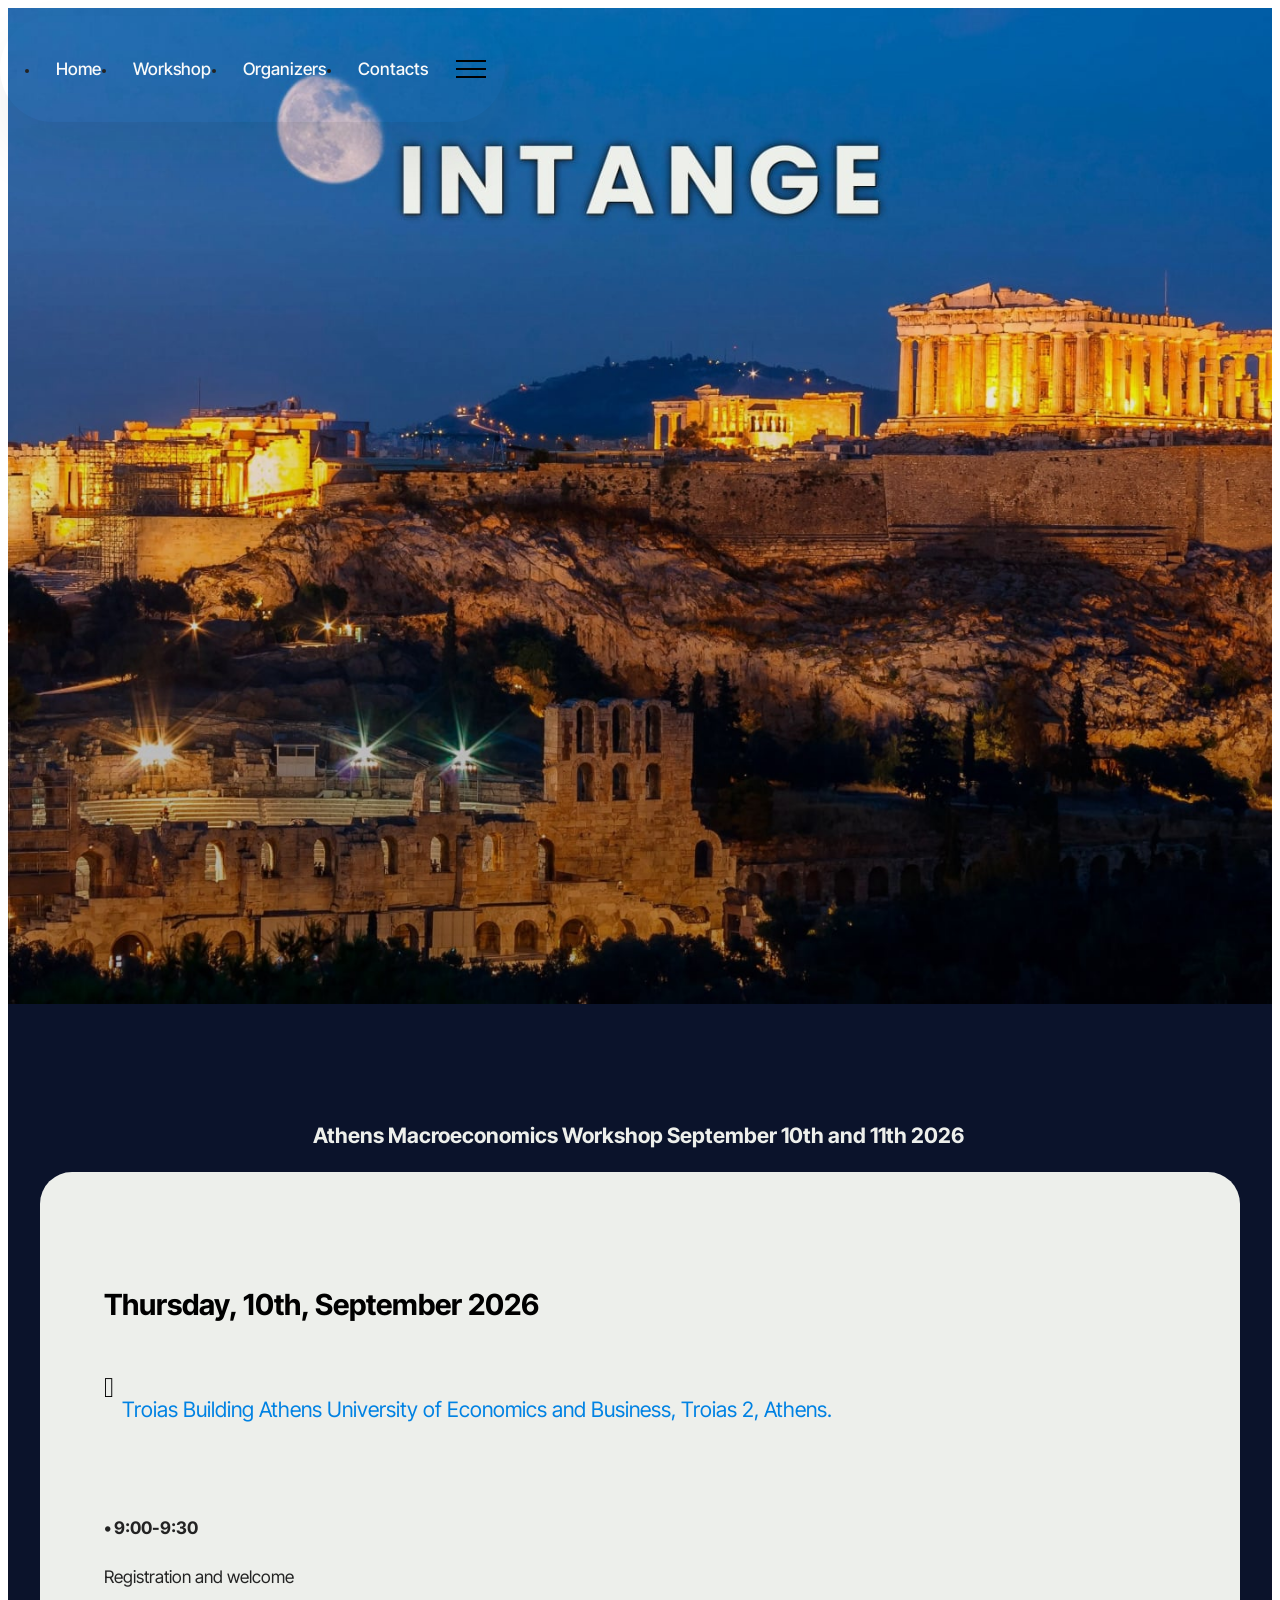
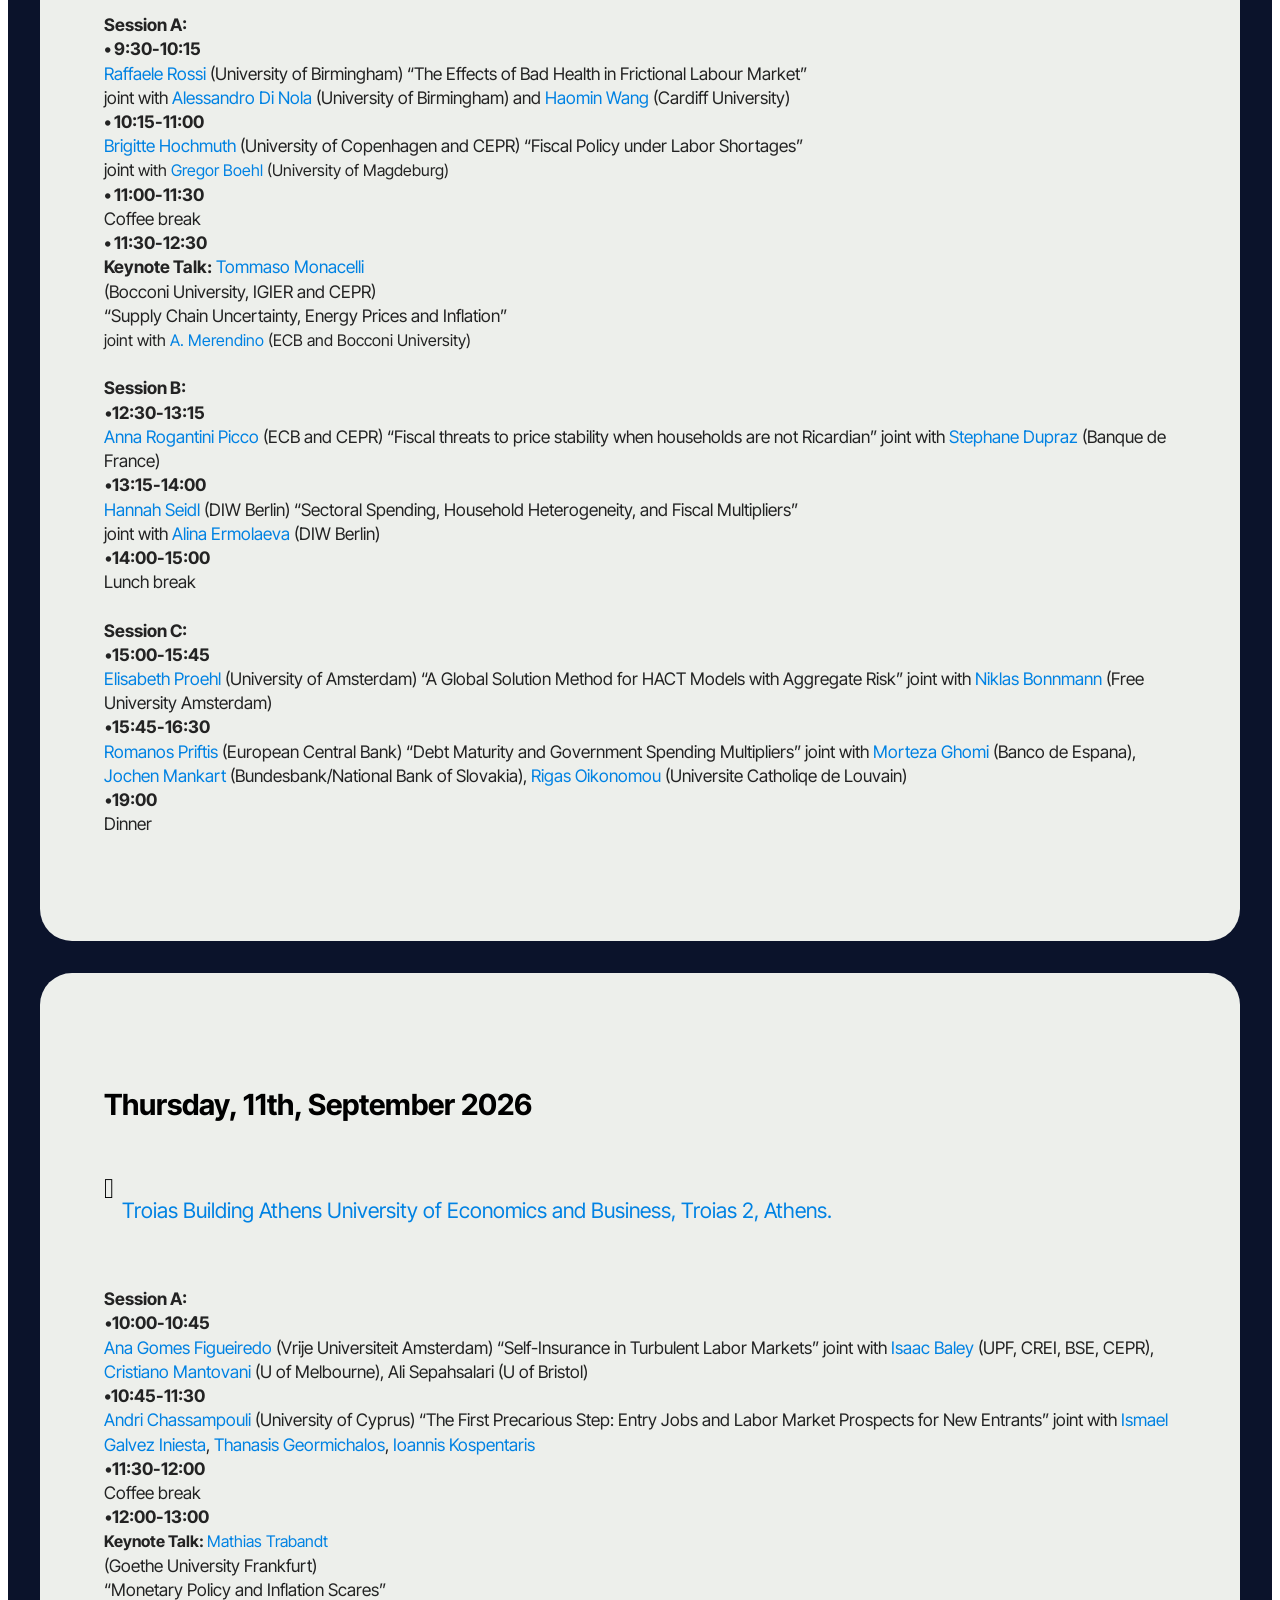
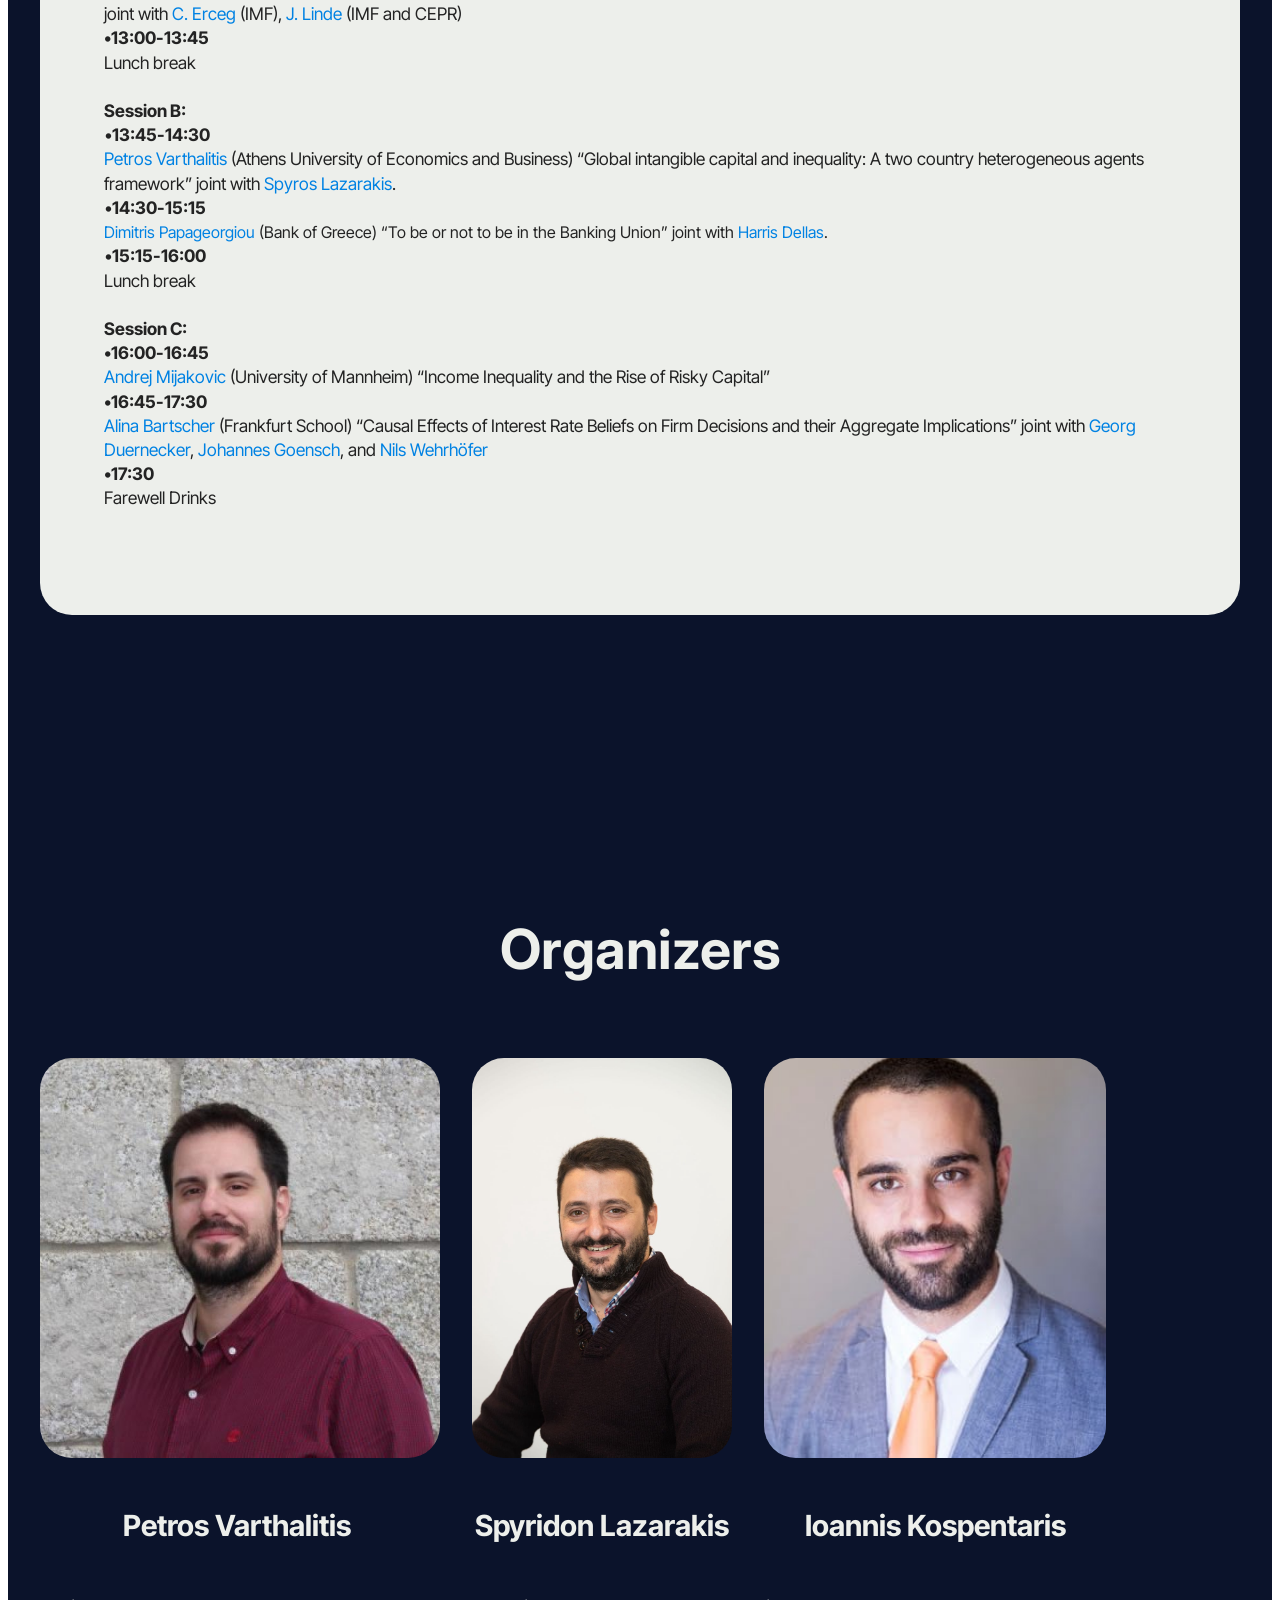
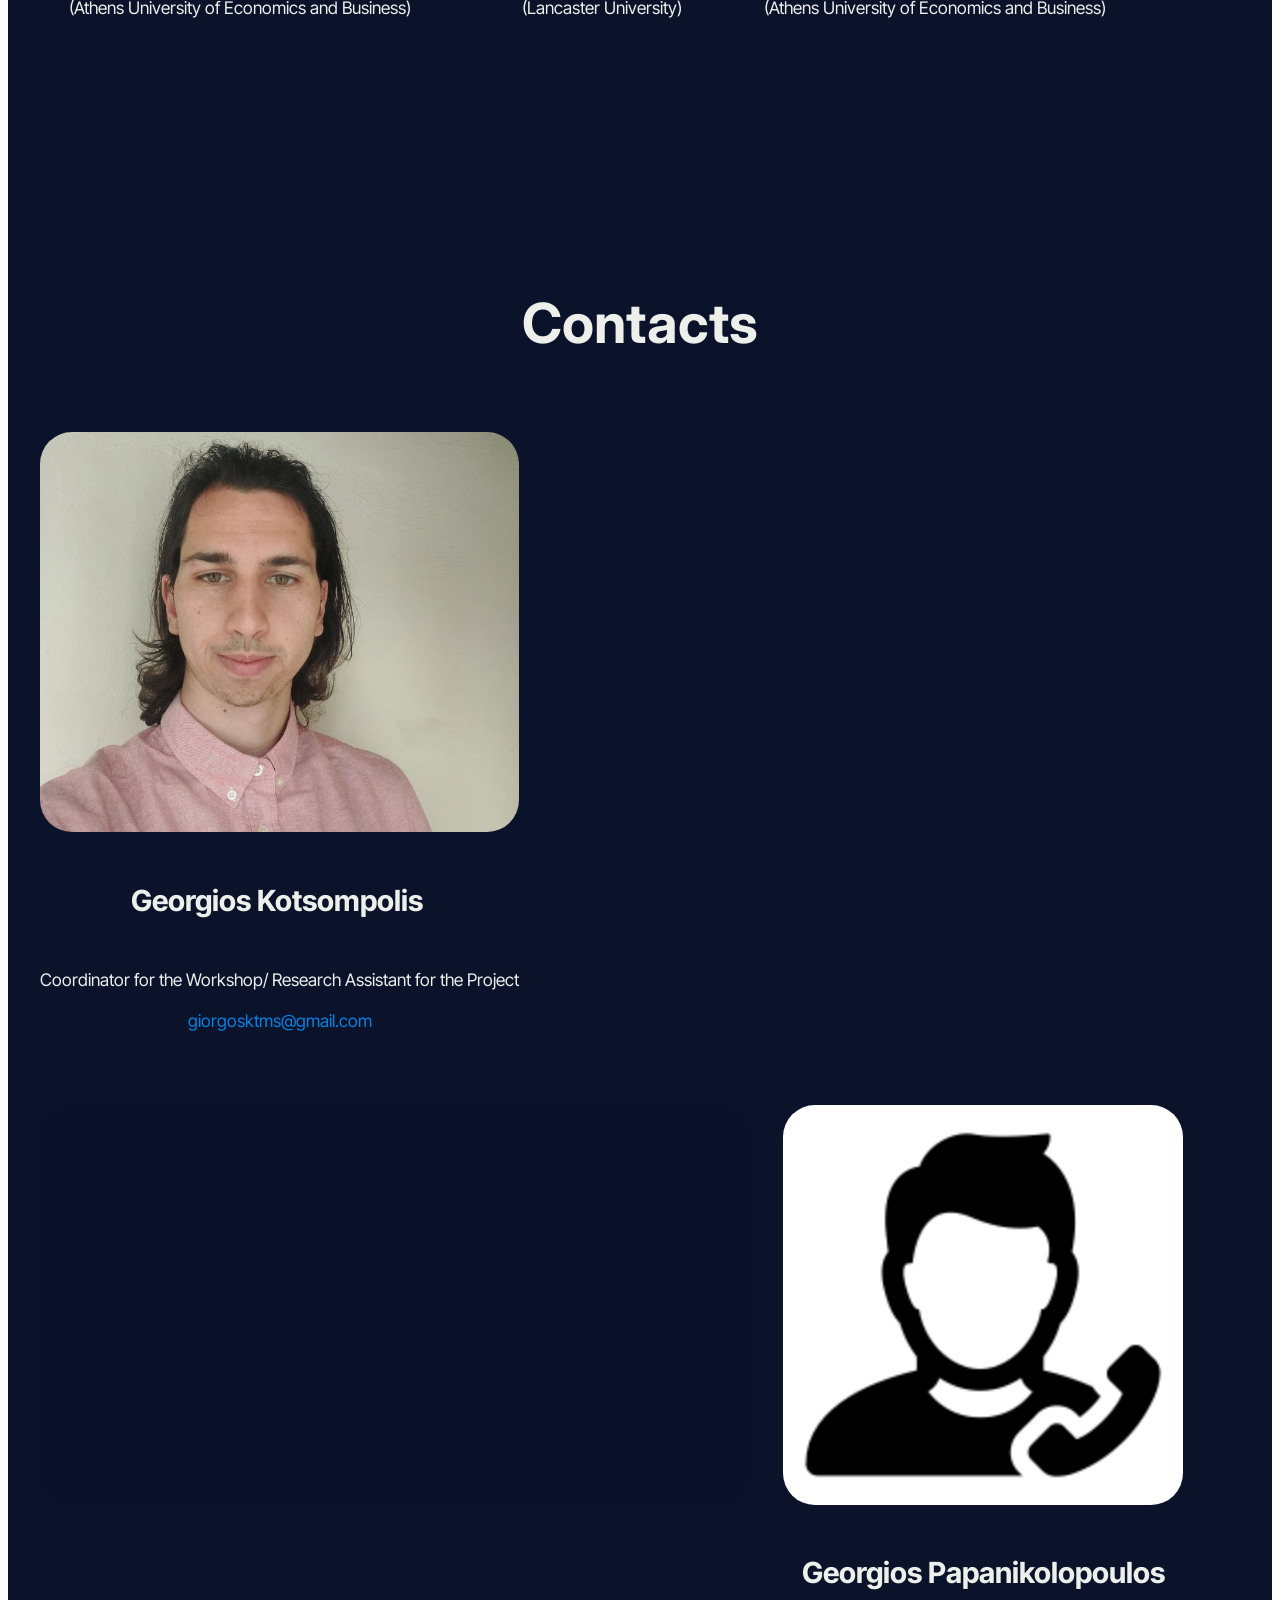
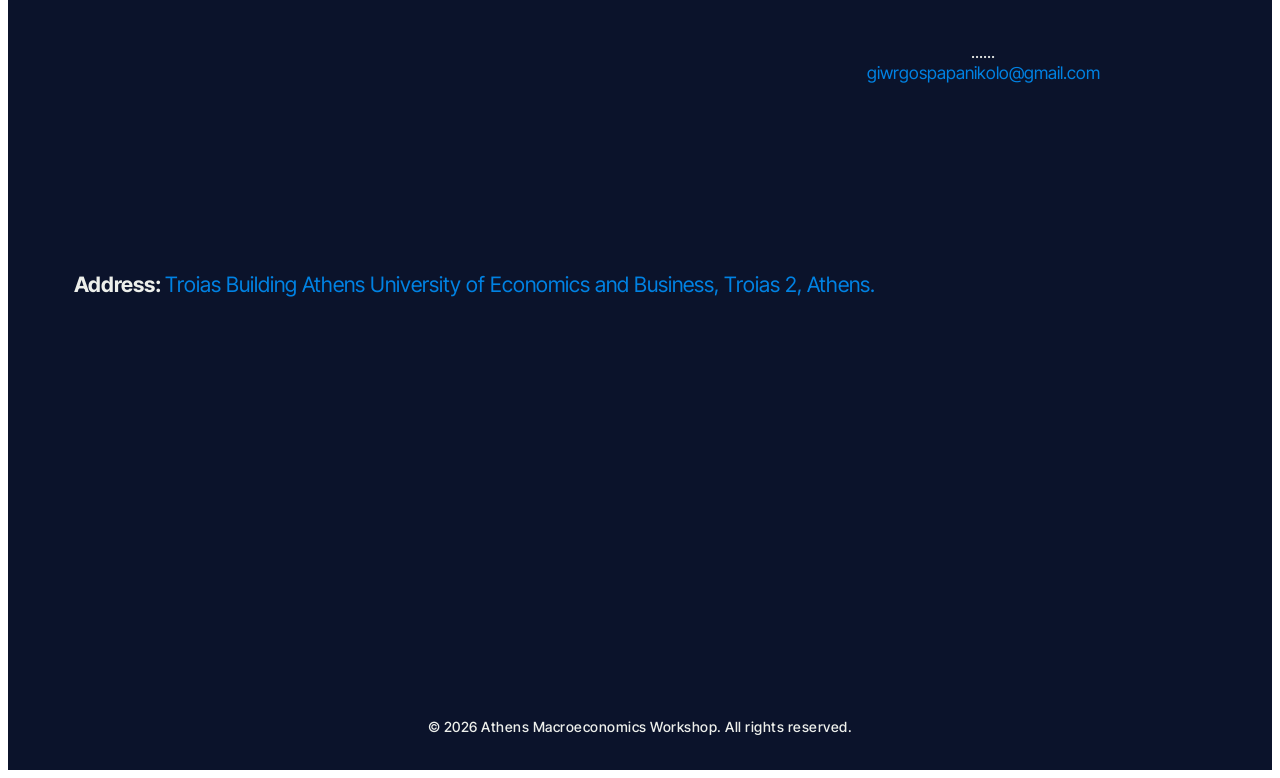
==== commit 5763f052: "Add files via upload" ====
--- a/index.html
+++ b/index.html
@@ -1,27 +1,13 @@
 <!DOCTYPE html>
 <html  >
 <head>
+  <!-- Site made with Mobirise Website Builder v5.9.25, https://mobirise.com -->
   <meta charset="UTF-8">
   <meta http-equiv="X-UA-Compatible" content="IE=edge">
   <meta name="generator" content="Mobirise v5.9.25, mobirise.com">
   <meta name="viewport" content="width=device-width, initial-scale=1, minimum-scale=1">
   <link rel="shortcut icon" href="assets/images/logo-opa-128x33.png" type="image/x-icon">
-  <meta name="description" content="Athens Macroeconomics Workshop - September 10th and 11th 2026 at Athens University of Economics and Business.">
-
-  <!-- Open Graph / Facebook / LinkedIn / Viber Share Tags -->
-  <meta property="og:type" content="website">
-  <meta property="og:url" content="https://github.io">
-  <meta property="og:title" content="Athens Macroeconomics Workshop 2026">
-  <meta property="og:description" content="Athens Macroeconomics Workshop - September 10th and 11th 2026 at Athens University of Economics and Business.">
-  <meta property="og:image" content="https://github.ioassets/images/unnamed1-816x706.jpg">
-
-  <!-- Twitter Share Tags -->
-  <meta property="twitter:card" content="summary_large_image">
-  <meta property="twitter:url" content="https://github.io">
-  <meta property="twitter:title" content="Athens Macroeconomics Workshop 2026">
-  <meta property="twitter:description" content="Athens Macroeconomics Workshop - September 10th and 11th 2026.">
-  <meta property="twitter:image" content="https://github.ioassets/images/unnamed1-816x706.jpg">
-
+  <meta name="description" content="">
   
   
   <title>Home</title>
@@ -336,4 +322,4 @@
 
   
 </body>
-</html>
+</html>
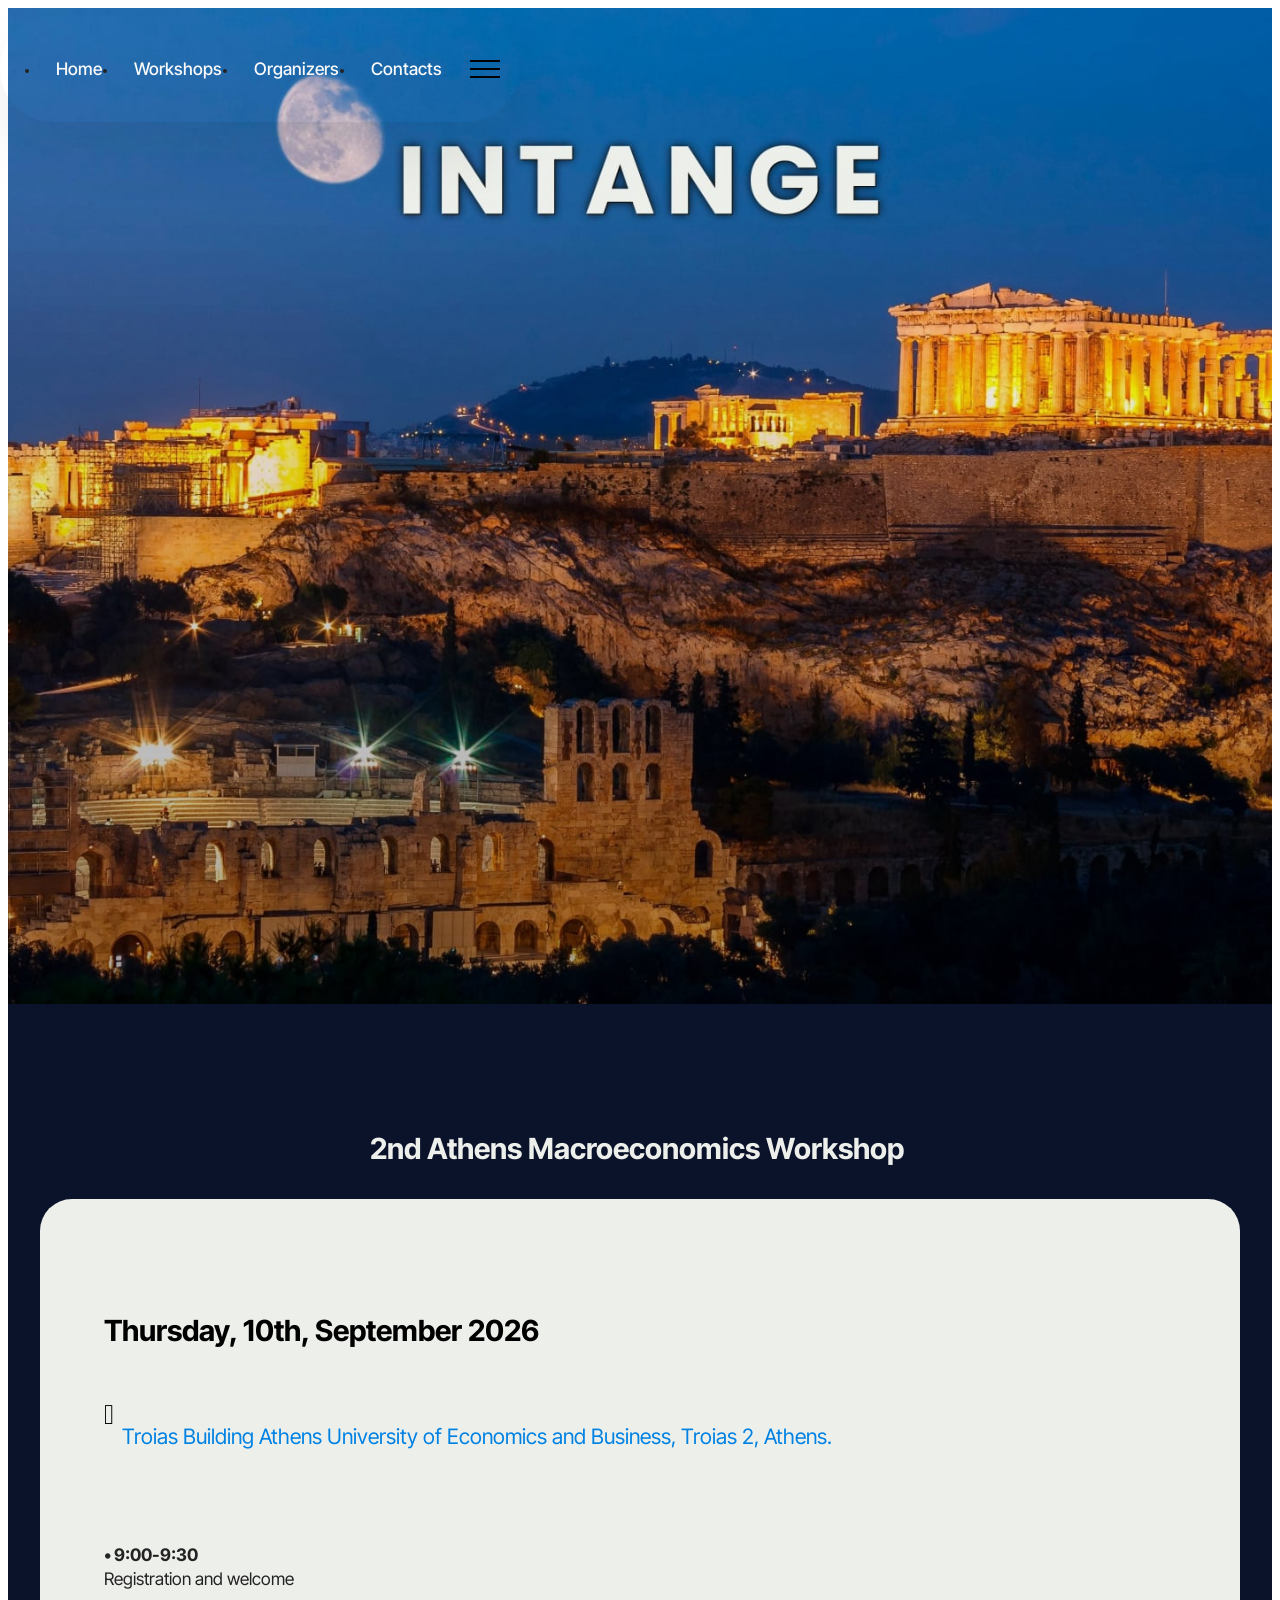
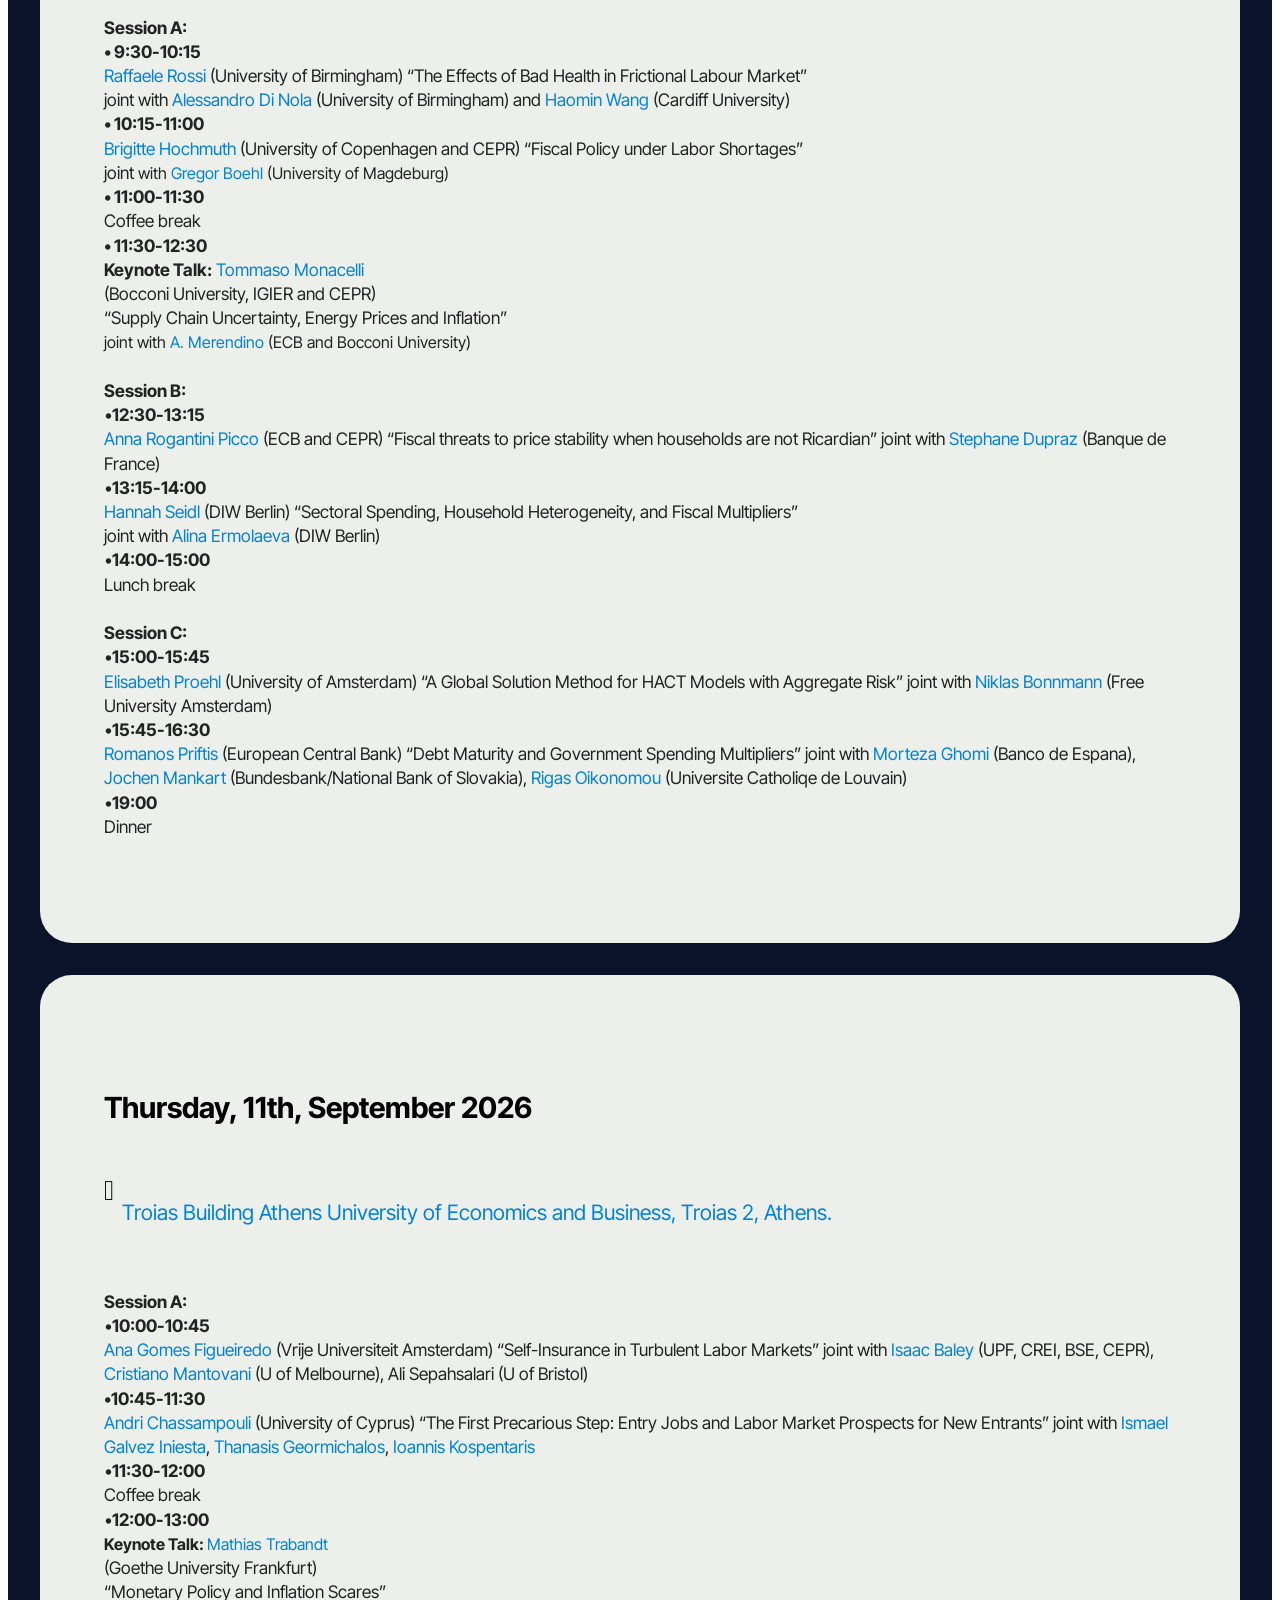
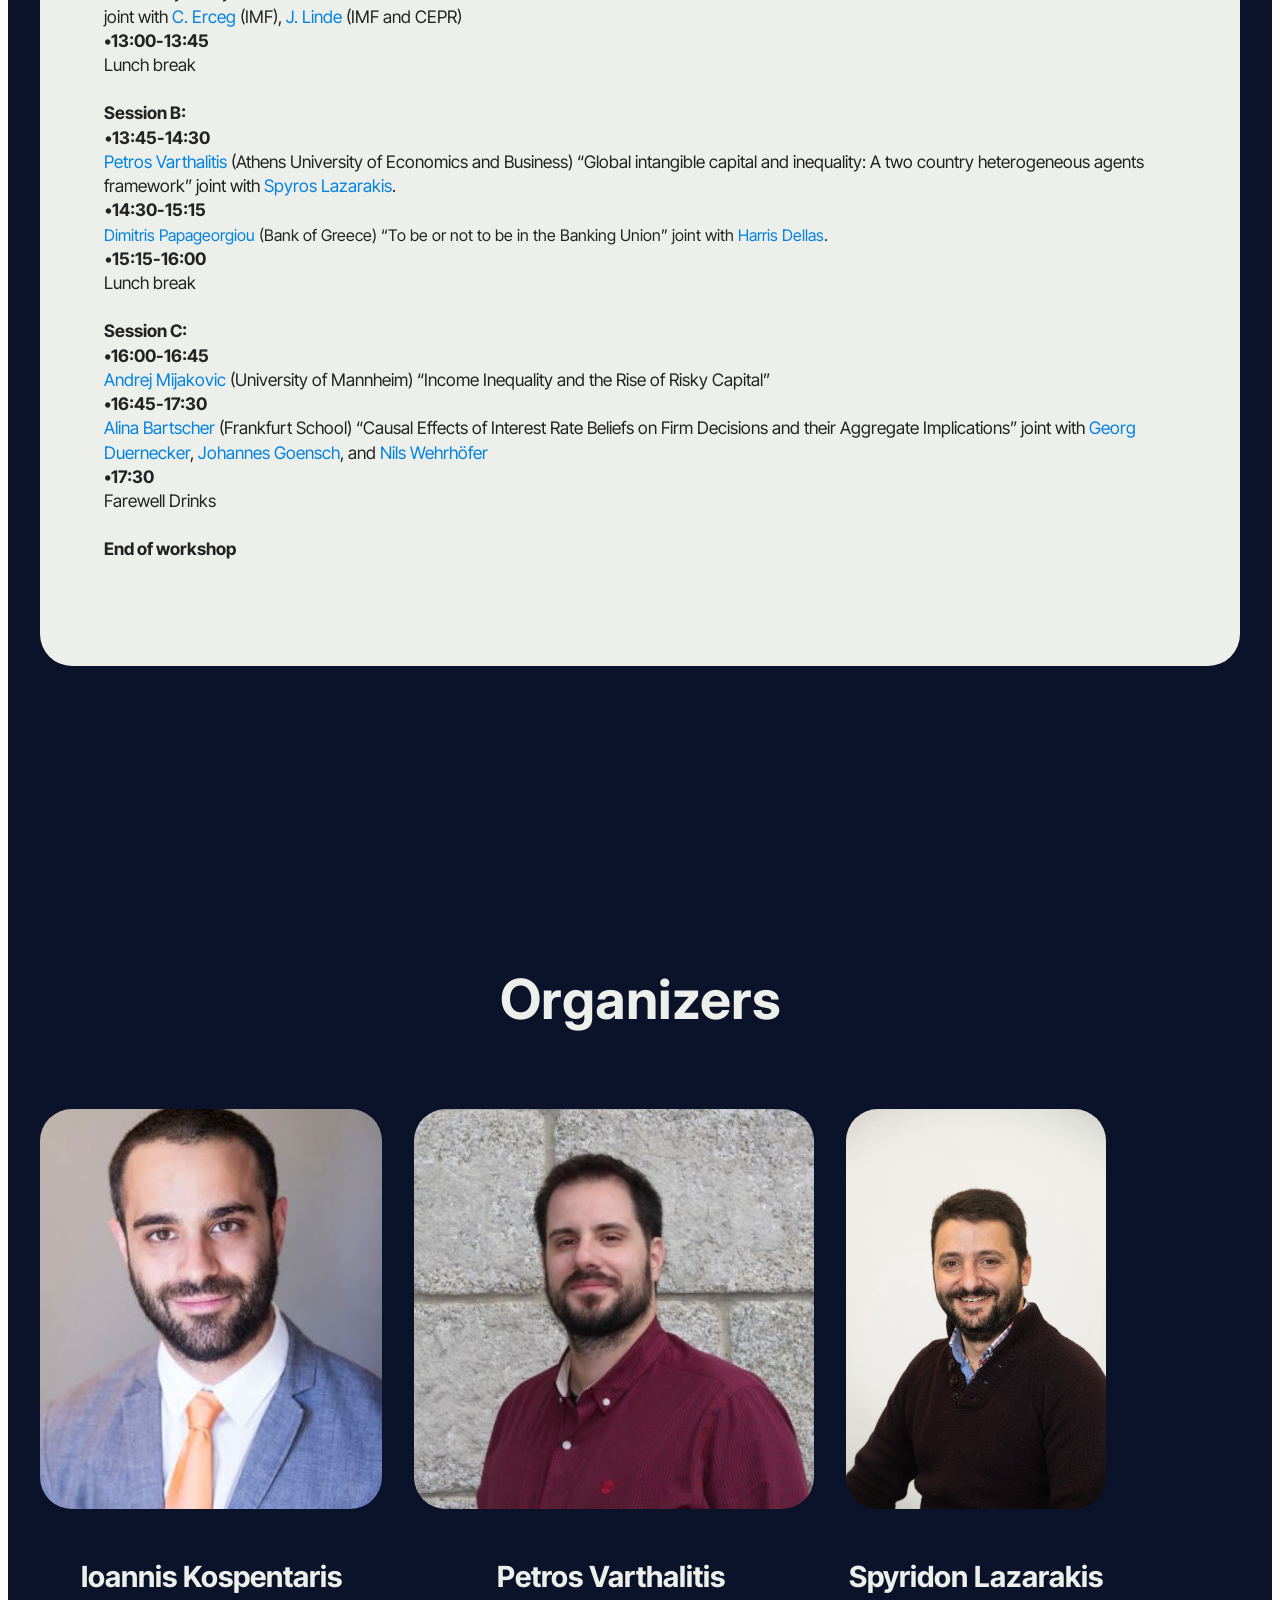
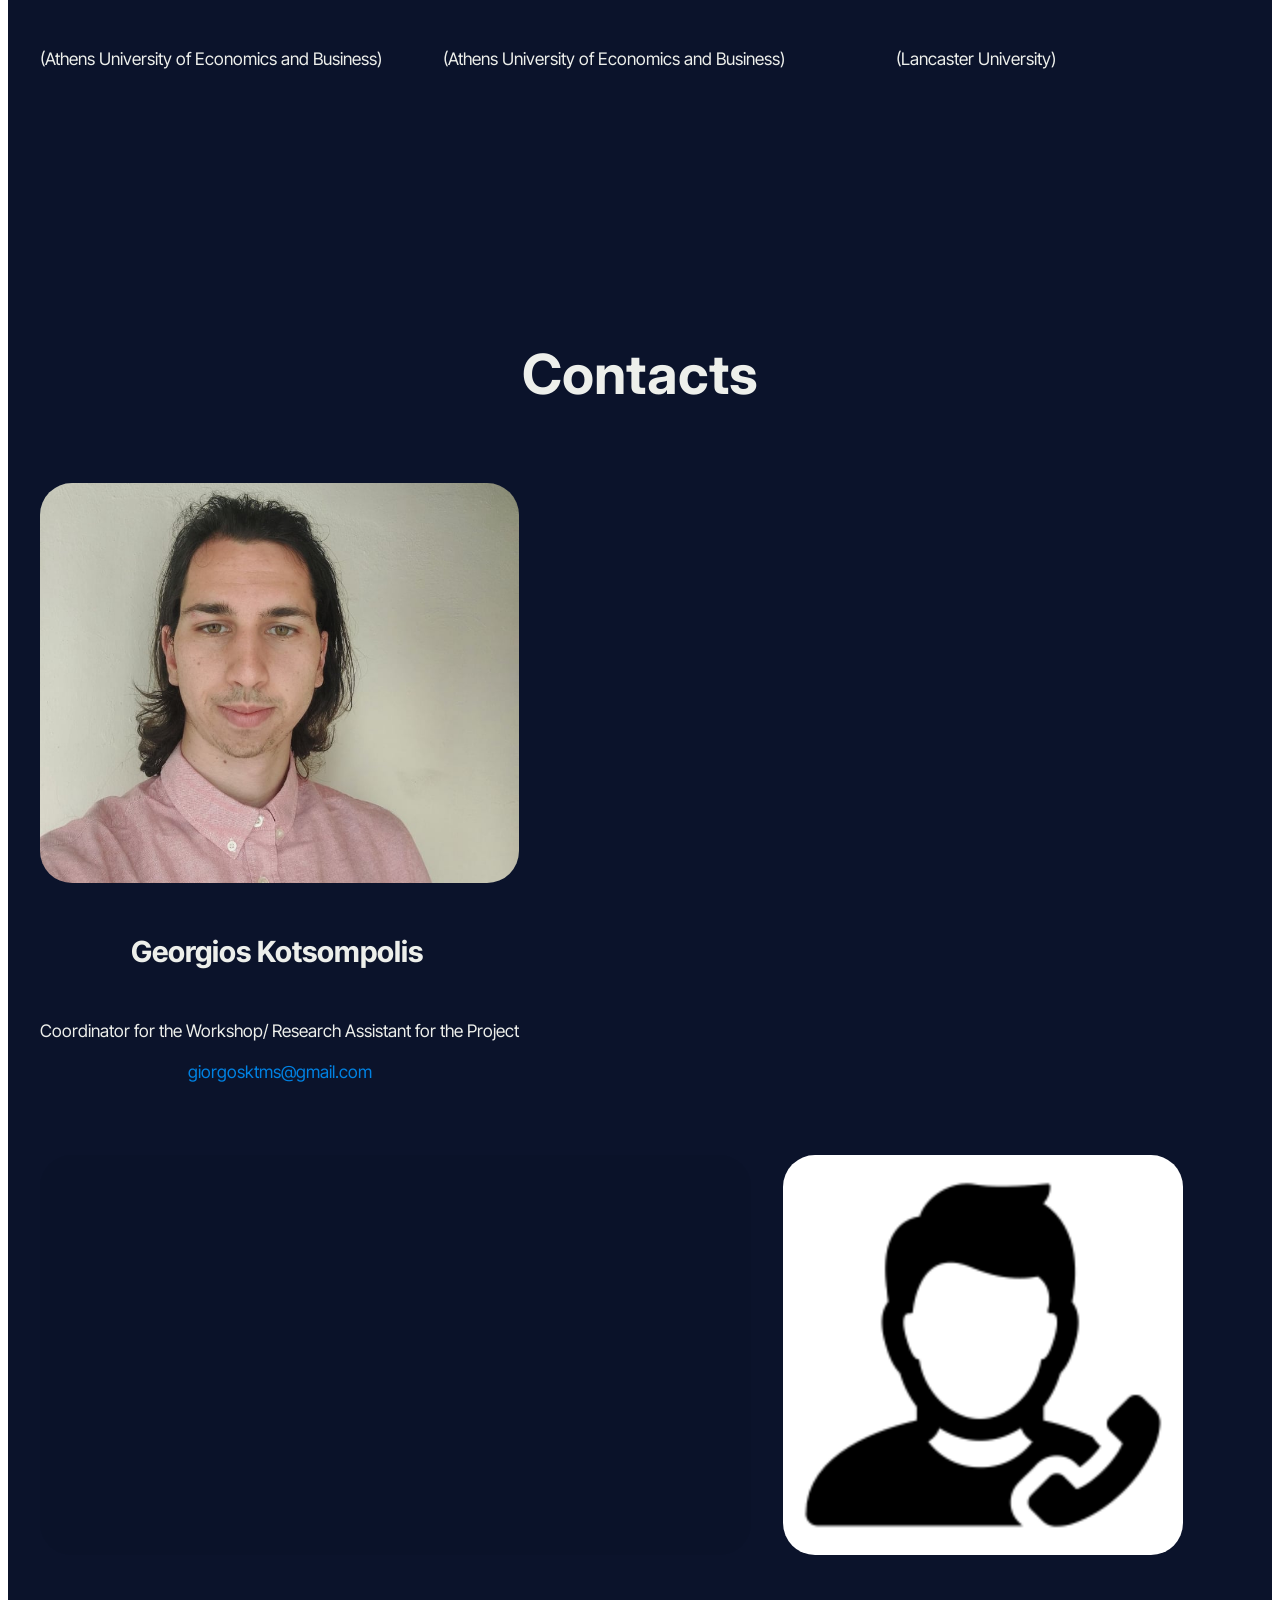
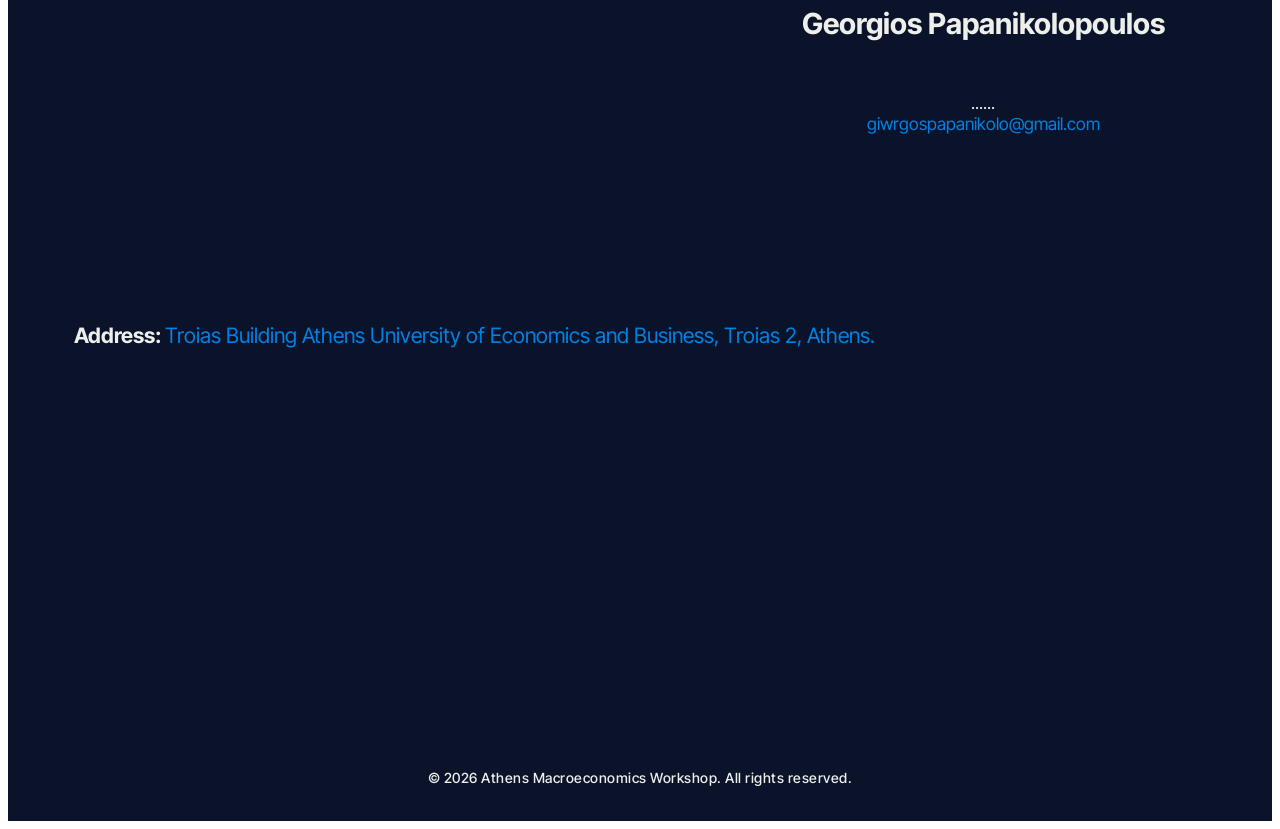
==== commit bf7352df: "Add files via upload" ====
--- a/index.html
+++ b/index.html
@@ -1,12 +1,15 @@
 <!DOCTYPE html>
 <html  >
 <head>
-  <!-- Site made with Mobirise Website Builder v5.9.25, https://mobirise.com -->
   <meta charset="UTF-8">
   <meta http-equiv="X-UA-Compatible" content="IE=edge">
   <meta name="generator" content="Mobirise v5.9.25, mobirise.com">
+  <meta name="twitter:card" content="summary_large_image"/>
+  <meta name="twitter:image:src" content="assets/images/index-meta.png">
+  <meta property="og:image" content="assets/images/index-meta.png">
+  <meta name="twitter:title" content="Home">
   <meta name="viewport" content="width=device-width, initial-scale=1, minimum-scale=1">
-  <link rel="shortcut icon" href="assets/images/logo-opa-128x33.png" type="image/x-icon">
+  <link rel="shortcut icon" href="assets/images/intange-favicon-512-128x128.png" type="image/x-icon">
   <meta name="description" content="">
   
   
@@ -21,7 +24,7 @@
   <noscript><link rel="stylesheet" href="https://fonts.googleapis.com/css?family=Inter+Tight:100,200,300,400,500,600,700,800,900,100i,200i,300i,400i,500i,600i,700i,800i,900i&display=swap"></noscript>
   <link rel="preload" href="https://fonts.googleapis.com/css?family=Inter:100,200,300,400,500,600,700,800,900,100i,200i,300i,400i,500i,600i,700i,800i,900i&display=swap" as="style" onload="this.onload=null;this.rel='stylesheet'">
   <noscript><link rel="stylesheet" href="https://fonts.googleapis.com/css?family=Inter:100,200,300,400,500,600,700,800,900,100i,200i,300i,400i,500i,600i,700i,800i,900i&display=swap"></noscript>
-  <link rel="preload" as="style" href="assets/mobirise/css/mbr-additional.css?v=pOv7oY"><link rel="stylesheet" href="assets/mobirise/css/mbr-additional.css?v=pOv7oY" type="text/css">
+  <link rel="preload" as="style" href="assets/mobirise/css/mbr-additional.css?v=aKyizK"><link rel="stylesheet" href="assets/mobirise/css/mbr-additional.css?v=aKyizK" type="text/css">
 
   
   
@@ -47,10 +50,10 @@
 				</div>
 			</button>
 			<div class="collapse navbar-collapse" id="navbarSupportedContent">
-				<ul class="navbar-nav nav-dropdown nav-right navbar-nav-top-padding" data-app-modern-menu="true"><li class="nav-item"><a class="nav-link link text-white text-primary display-4" href="index.html#top">Home</a></li><li class="nav-item">
-						<a class="nav-link link text-white text-primary show display-4" href="index.html#news09-9" aria-expanded="false">Workshop</a>
-					</li><li class="nav-item"><a class="nav-link link text-white text-primary display-4" href="index.html#people03-l">Organizers</a></li><li class="nav-item">
-						<a class="nav-link link text-white text-primary display-4" href="index.html#people03-k">Contacts</a>
+				<ul class="navbar-nav nav-dropdown nav-right navbar-nav-top-padding" data-app-modern-menu="true"><li class="nav-item"><a class="nav-link link text-white display-4" href="index.html#top">Home</a></li><li class="nav-item dropdown">
+						<a class="nav-link link dropdown-toggle text-white display-4" href="index.html#news09-9" aria-expanded="false" data-toggle="dropdown-submenu" data-bs-toggle="dropdown" data-bs-auto-close="outside">Workshops</a><div class="dropdown-menu" aria-labelledby="dropdown-973"><a class="show dropdown-item text-white text-primary display-4" href="index.html#news09-9">2nd Athens Macroeconomics workshop</a><a class="show dropdown-item text-white text-primary display-4" href="1st-athens-macroeconomics-workshop.html#news"> 1st Athens Macroeconomics workshop</a></div>
+					</li><li class="nav-item"><a class="nav-link link text-white display-4" href="index.html#people03-l">Organizers</a></li><li class="nav-item">
+						<a class="nav-link link text-white display-4" href="index.html#people03-k">Contacts</a>
 					</li></ul>
 				
 			</div>
@@ -79,7 +82,7 @@
   
   <div class="container">
     <div class="col-12 mb-5 content-head">
-      <h3 class="mbr-section-title mbr-fonts-style align-center mb-0 display-7"><strong>Athens Macroeconomics Workshop September 10th and 11th 2026&nbsp;</strong></h3>
+      <h3 class="mbr-section-title mbr-fonts-style align-center mb-0 display-5"><strong>2nd Athens Macroeconomics Workshop&nbsp;</strong></h3>
       
     </div>
     <div class="row justify-content-center ">
@@ -98,7 +101,7 @@
               </div>
             </div>
             
-            <h6 class="mbr-card-subtitle mbr-fonts-style mt-0 mb-3 display-4"><strong>• 9:00-9:30</strong><br><strong><br></strong>	                       Registration and welcome<br><br><strong>Session A:</strong><strong><br>• 9:30-10:15</strong><strong><br></strong>	<a href="https://www.birmingham.ac.uk/staff/profiles/business/rossi-raffaele" class="text-primary" target="_blank">Raffaele Rossi</a> (University of Birmingham) “The Effects of Bad Health in Frictional Labour Market” <br>joint with <a href="https://www.birmingham.ac.uk/staff/profiles/business/di-nola-alessandro" class="text-primary" target="_blank">Alessandro Di Nola</a> (University of Birmingham) and <a href="https://profiles.cardiff.ac.uk/staff/wangh142" class="text-primary" target="_blank">Haomin Wang</a> (Cardiff University)
+            <h6 class="mbr-card-subtitle mbr-fonts-style mt-0 mb-3 display-4"><strong>• 9:00-9:30</strong><strong><br></strong>	                       Registration and welcome<br><br><strong>Session A:</strong><strong><br>• 9:30-10:15</strong><strong><br></strong>	<a href="https://www.birmingham.ac.uk/staff/profiles/business/rossi-raffaele" class="text-primary" target="_blank">Raffaele Rossi</a> (University of Birmingham) “The Effects of Bad Health in Frictional Labour Market” <br>joint with <a href="https://www.birmingham.ac.uk/staff/profiles/business/di-nola-alessandro" class="text-primary" target="_blank">Alessandro Di Nola</a> (University of Birmingham) and <a href="https://profiles.cardiff.ac.uk/staff/wangh142" class="text-primary" target="_blank">Haomin Wang</a> (Cardiff University)
 <div>
 </div><div><strong>• 10:15-11:00</strong></div><div>	<a href="https://www.brigittehochmuth.net/" class="text-primary" target="_blank">Brigitte Hochmuth</a> (University of Copenhagen and CEPR) “Fiscal Policy under Labor Shortages” </div><div>joint&nbsp;<span style="font-size: 1rem;">with <a href="https://gregorboehl.com/" class="text-primary" target="_blank">Gregor Boehl</a> (University of Magdeburg)</span></div><div><strong>• 11:00-11:30</strong></div><div>	                                    Coffee break
 </div><div><strong>• 11:30-12:30</strong></div><div><strong>	Keynote Talk:</strong> <a href="https://sites.google.com/site/monacellitommaso/" class="text-primary" target="_blank">Tommaso Monacelli</a>
@@ -150,7 +153,7 @@
 </div><div>•<strong>14:30-15:15</strong></div><div><span style="font-size: 1rem;"><a href="https://sites.google.com/site/dimitrispapageorgioupage/" class="text-primary" target="_blank">Dimitris Papageorgiou</a> (Bank of Greece) “To be or not to be in the Banking Union” joint with <a href="https://harrisdellas.net/" class="text-primary" target="_blank">Harris Dellas</a>.</span></div><div>•<strong>15:15-16:00</strong>	</div><div>Lunch break</div><br><div><strong>Session C: 
 </strong></div><div><strong>•16:00-16:45</strong></div><div>	<a href="https://andrejmijakovic.github.io/" class="text-primary" target="_blank">Andrej Mijakovic</a> (University of Mannheim) “Income Inequality and the Rise of Risky Capital”
 </div><div><strong>•16:45-17:30</strong>	</div><div><a href="https://sites.google.com/view/alina-bartscher" class="text-primary" target="_blank">Alina Bartscher</a> (Frankfurt School) “Causal Effects of Interest Rate Beliefs on Firm Decisions and their Aggregate Implications” joint with  <a href="https://sites.google.com/site/georgduernecker/home" class="text-primary" target="_blank">Georg Duernecker</a>, <a href="https://sites.google.com/view/johannesgoensch" class="text-primary" target="_blank">Johannes Goensch</a>, and <a href="https://sites.google.com/view/nilswehrhoefer/nils-wehrh%C3%B6fer" class="text-primary" target="_blank">Nils Wehrhöfer</a>
-</div><div><strong>•17:30</strong></div><div>	Farewell Drinks</div><div>
+</div><div><strong>•17:30</strong></div><div>	Farewell Drinks</div><div><br></div><div><strong>End of workshop&nbsp;</strong></div><div>
 </div><div>
 </div><div>
 </div><div>
@@ -190,23 +193,36 @@
 			</div>
 		</div>
 		<div class="row">
+			<div class="item features-image col-12 col-md-6 col-lg-4 active">
+				<div class="item-wrapper">
+					<div class="item-img mb-3">
+						<a href="https://sites.google.com/site/ioanniskospentaris/" target="_blank"><img src="assets/images/unnamed-1-320x480.jpg" alt="" title="" data-slide-to="0" data-bs-slide-to="0"></a>
+					</div>
+					<div class="item-content align-left">
+						<h5 class="item-title mbr-fonts-style display-5"><strong>Ioannis Kospentaris</strong></h5>
+						
+						<p class="mbr-text mbr-fonts-style mt-3 display-4">(Athens University of Economics and Business)<br>
+						</p>
+					</div>
+					
+				</div>
+			</div><div class="item features-image col-12 col-md-6 col-lg-4">
+				<div class="item-wrapper">
+					<div class="item-img mb-3">
+						<a href="https://sites.google.com/site/pgvarth/home" target="_blank"><img src="assets/images/varth-600x600.jpg" alt="" title="" data-slide-to="1" data-bs-slide-to="1"></a>
+					</div>
+					<div class="item-content align-left">
+						<h5 class="item-title mbr-fonts-style display-5"><strong>Petros Varthalitis&nbsp;</strong></h5>
+						
+						<p class="mbr-text mbr-fonts-style mt-3 display-4">(Athens University of Economics and Business)<br></p>
+					</div>
+					
+				</div>
+			</div>
 			<div class="item features-image col-12 col-md-6 col-lg-4">
 				<div class="item-wrapper">
 					<div class="item-img mb-3">
-						<a href="https://sites.google.com/site/pgvarth/home" target="_blank"><img src="assets/images/varth-600x600.jpg" alt="" title=""></a>
-					</div>
-					<div class="item-content align-left">
-						<h5 class="item-title mbr-fonts-style display-5"><strong>Petros Varthalitis&nbsp;</strong></h5>
-						
-						<p class="mbr-text mbr-fonts-style mt-3 display-4">(Athens University of Economics and Business)<br></p>
-					</div>
-					
-				</div>
-			</div>
-			<div class="item features-image col-12 col-md-6 col-lg-4">
-				<div class="item-wrapper">
-					<div class="item-img mb-3">
-						<a href="https://www.slazarakis.com/" target="_blank"><img src="assets/images/spyridon-lazarakis-portrait-816x1253.jpg" alt="" title=""></a>
+						<a href="https://www.slazarakis.com/" target="_blank"><img src="assets/images/spyridon-lazarakis-portrait-816x1253.jpg" alt="" title="" data-slide-to="2" data-bs-slide-to="2"></a>
 					</div>
 					<div class="item-content align-left">
 						<h5 class="item-title mbr-fonts-style display-5"><strong>Spyridon Lazarakis</strong></h5>
@@ -218,20 +234,7 @@
 					
 				</div>
 			</div>
-			<div class="item features-image col-12 col-md-6 col-lg-4">
-				<div class="item-wrapper">
-					<div class="item-img mb-3">
-						<a href="https://sites.google.com/site/ioanniskospentaris/" target="_blank"><img src="assets/images/unnamed-1-320x480.jpg" alt="" title=""></a>
-					</div>
-					<div class="item-content align-left">
-						<h5 class="item-title mbr-fonts-style display-5"><strong>Ioannis Kospentaris</strong></h5>
-						
-						<p class="mbr-text mbr-fonts-style mt-3 display-4">(Athens University of Economics and Business)<br>
-						</p>
-					</div>
-					
-				</div>
-			</div>
+			
 		</div>
 	</div>
 </section>
@@ -310,6 +313,7 @@
       </div>
     </div>
   </div>
+<!-- Νέο Σκούρο Μπλε Footer με γραμματοσειρά #edefeb -->
 <section style="background-color: #0B132B; color: #edefeb; padding: 20px 0; text-align: center; font-family: 'Inter Tight', sans-serif; font-size: 14px; letter-spacing: 0.5px;">
     <div style="max-width: 1200px; margin: 0 auto; padding: 0 15px;">
         <p style="margin: 0; font-weight: 500;">
@@ -317,9 +321,7 @@
         </p>
     </div>
 </section>
-
-<script src="assets/bootstrap/js/bootstrap.bundle.min.js"></script>  <script src="assets/smoothscroll/smooth-scroll.js"></script>  <script src="assets/ytplayer/index.js"></script>  <script src="assets/dropdown/js/navbar-dropdown.js"></script>  <script src="assets/theme/js/script.js"></script>
-
+<script src="assets/bootstrap/js/bootstrap.bundle.min.js"></script>  <script src="assets/smoothscroll/smooth-scroll.js"></script>  <script src="assets/ytplayer/index.js"></script>  <script src="assets/dropdown/js/navbar-dropdown.js"></script>  <script src="assets/theme/js/script.js"></script>  
   
 </body>
 </html>
--- a/assets/mobirise/css/mbr-additional.css
+++ b/assets/mobirise/css/mbr-additional.css
@@ -2181,58 +2181,274 @@
     padding: 1rem;
   }
 }
-.cid-vo2P04UpEg {
-  padding-top: 4rem;
-  padding-bottom: 5rem;
-  background-color: #edefeb;
-}
-.cid-vo2P04UpEg .mbr-text {
+.cid-vojw4jTmcV {
+  padding-top: 6rem;
+  padding-bottom: 6rem;
+  background-color: #0b132b;
+}
+.cid-vojw4jTmcV .mbr-text {
   color: #000000;
 }
-.cid-vo2P04UpEg .mbr-section-subtitle {
+.cid-vojw4jTmcV .mbr-section-subtitle {
   color: #000000;
 }
-.cid-vo2P04UpEg .mbr-section-title {
-  color: #000000;
+.cid-vojw4jTmcV .mbr-section-title {
+  color: #edefeb;
   text-align: center;
 }
-.cid-vo2P04UpEg .mbr-text,
-.cid-vo2P04UpEg .item .mbr-section-btn {
+.cid-vojw4jTmcV .mbr-text,
+.cid-vojw4jTmcV .item .mbr-section-btn {
   text-align: left;
 }
-.cid-vo2P04UpEg .item-wrapper {
-  background: #ffffff;
+.cid-vojw4jTmcV .item-wrapper {
+  background: #edefeb;
   margin-bottom: 2rem;
 }
 @media (max-width: 767px) {
-  .cid-vo2P04UpEg .item-wrapper {
+  .cid-vojw4jTmcV .item-wrapper {
     padding: 2rem 1.5rem;
     margin-bottom: 1rem;
   }
 }
 @media (min-width: 768px) and (max-width: 991px) {
-  .cid-vo2P04UpEg .item-wrapper {
+  .cid-vojw4jTmcV .item-wrapper {
     padding: 2.25rem;
   }
 }
 @media (min-width: 992px) {
-  .cid-vo2P04UpEg .item-wrapper {
+  .cid-vojw4jTmcV .item-wrapper {
     padding: 4rem;
   }
 }
-.cid-vo2P04UpEg .details-icon {
-  color: #9fe870;
+.cid-vojw4jTmcV .details-icon {
+  color: #000000;
   padding-right: 0.5rem;
 }
-.cid-vo2P04UpEg .mbr-card-subtitle {
+.cid-vojw4jTmcV .mbr-card-subtitle {
   color: #232323;
   text-align: left;
 }
-.cid-vo2P04UpEg .details .details-item {
+.cid-vojw4jTmcV .details .details-item {
   display: inline-flex;
   padding-right: 1rem;
 }
-.cid-vo2P04UpEg .mbr-tag,
-.cid-vo2P04UpEg .tags-wrapper {
+.cid-vojw4jTmcV .mbr-tag,
+.cid-vojw4jTmcV .tags-wrapper {
   color: #000000;
 }
+.cid-vojiJwBOyW {
+  padding-top: 5rem;
+  padding-bottom: 5rem;
+  background-color: #0b132b;
+}
+@media (min-width: 992px) {
+  .cid-vojiJwBOyW .carousel {
+    max-height: 600px;
+  }
+  .cid-vojiJwBOyW .carousel img {
+    height: 600px;
+    object-fit: cover;
+  }
+}
+@media (max-width: 991px) and (min-width: 768px) {
+  .cid-vojiJwBOyW .carousel {
+    min-height: 390px;
+  }
+  .cid-vojiJwBOyW .carousel img {
+    height: 390px;
+    object-fit: cover;
+  }
+}
+@media (max-width: 767px) {
+  .cid-vojiJwBOyW .carousel {
+    min-height: 330px;
+  }
+  .cid-vojiJwBOyW .carousel img {
+    height: 330px;
+    object-fit: cover;
+  }
+  .cid-vojiJwBOyW .container .carousel-control {
+    margin-bottom: 0;
+  }
+  .cid-vojiJwBOyW .content-slider-wrap {
+    width: 100% !important;
+  }
+}
+.cid-vojiJwBOyW .carousel,
+.cid-vojiJwBOyW .carousel-inner {
+  display: flex;
+  align-items: center;
+}
+.cid-vojiJwBOyW .item-wrapper {
+  width: 100%;
+}
+.cid-vojiJwBOyW .item-menu-overlay {
+  border-radius: 2rem;
+}
+.cid-vojiJwBOyW .carousel-control:hover {
+  background: #1b1b1b;
+  color: #fff;
+  opacity: 1;
+}
+.cid-vojiJwBOyW .mobi-mbri-arrow-next {
+  margin-left: 5px;
+}
+.cid-vojiJwBOyW .mobi-mbri-arrow-prev {
+  margin-right: 5px;
+}
+.cid-vojiJwBOyW .container .carousel-indicators {
+  margin-bottom: 3px;
+}
+.cid-vojiJwBOyW .carousel-control {
+  top: 50%;
+  width: 60px;
+  height: 60px;
+  margin-top: -1.5rem;
+  font-size: 22px;
+  background-color: rgba(0, 0, 0, 0.5);
+  border: 2px solid #fff;
+  border-radius: 50%;
+  transition: all 0.3s;
+}
+.cid-vojiJwBOyW .carousel-control.carousel-control-prev {
+  left: 0;
+  margin-left: 2.5rem;
+}
+.cid-vojiJwBOyW .carousel-control.carousel-control-next {
+  right: 0;
+  margin-right: 2.5rem;
+}
+@media (max-width: 767px) {
+  .cid-vojiJwBOyW .carousel-control {
+    top: auto;
+    bottom: 1rem;
+  }
+}
+.cid-vojiJwBOyW .carousel-indicators {
+  position: absolute;
+  bottom: 0;
+  margin-bottom: 1.5rem !important;
+}
+.cid-vojiJwBOyW .carousel-indicators li {
+  max-width: 15px;
+  height: 15px;
+  width: 15px;
+  max-height: 15px;
+  margin: 3px;
+  background-color: rgba(0, 0, 0, 0.5);
+  border: 2px solid #fff;
+  border-radius: 50%;
+  opacity: 0.5;
+  transition: all 0.3s;
+}
+.cid-vojiJwBOyW .carousel-indicators li.active,
+.cid-vojiJwBOyW .carousel-indicators li:hover {
+  opacity: 0.9;
+}
+.cid-vojiJwBOyW .carousel-indicators li::after,
+.cid-vojiJwBOyW .carousel-indicators li::before {
+  content: none;
+}
+.cid-vojiJwBOyW .carousel-indicators.ie-fix {
+  left: 50%;
+  display: block;
+  width: 60%;
+  margin-left: -30%;
+  text-align: center;
+}
+@media (max-width: 768px) {
+  .cid-vojiJwBOyW .carousel-indicators {
+    display: none !important;
+  }
+}
+.cid-vojJovXC9Y {
+  padding-top: 6rem;
+  padding-bottom: 6rem;
+  background-color: #0b132b;
+}
+.cid-vojJovXC9Y .item-subtitle {
+  line-height: 1.2;
+  color: #edefeb;
+  text-align: center;
+}
+.cid-vojJovXC9Y img,
+.cid-vojJovXC9Y .item-img {
+  width: 100%;
+  height: 100%;
+  height: 400px;
+  object-fit: cover;
+}
+.cid-vojJovXC9Y .item:focus,
+.cid-vojJovXC9Y span:focus {
+  outline: none;
+}
+.cid-vojJovXC9Y .item {
+  margin-bottom: 2rem;
+}
+@media (max-width: 767px) {
+  .cid-vojJovXC9Y .item {
+    margin-bottom: 1rem;
+  }
+}
+.cid-vojJovXC9Y .item-wrapper {
+  position: relative;
+  border-radius: 4px;
+  display: flex;
+  flex-flow: column nowrap;
+}
+.cid-vojJovXC9Y .mbr-section-btn {
+  margin-top: auto !important;
+}
+.cid-vojJovXC9Y .mbr-section-title {
+  color: #edefeb;
+}
+.cid-vojJovXC9Y .mbr-text,
+.cid-vojJovXC9Y .mbr-section-btn {
+  color: #a6a99c;
+  text-align: center;
+}
+.cid-vojJovXC9Y .item-title {
+  color: #edefeb;
+  text-align: center;
+}
+.cid-vojJovXC9Y .content-head {
+  max-width: 800px;
+}
+.cid-vojFYhyTb9 {
+  padding-top: 1rem;
+  padding-bottom: 0rem;
+  background-color: #0b132b;
+}
+.cid-vojFYhyTb9 .mbr-fallback-image.disabled {
+  display: none;
+}
+.cid-vojFYhyTb9 .mbr-fallback-image {
+  display: block;
+  background-size: cover;
+  background-position: center center;
+  width: 100%;
+  height: 100%;
+  position: absolute;
+  top: 0;
+}
+.cid-vojFYhyTb9 .item-wrapper {
+  display: flex;
+  margin-bottom: 2rem;
+}
+@media (max-width: 767px) {
+  .cid-vojFYhyTb9 .item-wrapper {
+    margin-bottom: 1rem;
+  }
+}
+.cid-vojFYhyTb9 .mbr-iconfont {
+  font-size: 3rem;
+  color: #0c2c68;
+  padding-right: 1.5rem;
+}
+.cid-vojFYhyTb9 img,
+.cid-vojFYhyTb9 .item-img {
+  width: 100%;
+}
+.cid-vojFYhyTb9 .content-head {
+  max-width: 800px;
+}
--- a/assets/mobirise/css/mbr-additional.css
+++ b/assets/mobirise/css/mbr-additional.css
@@ -2181,58 +2181,274 @@
     padding: 1rem;
   }
 }
-.cid-vo2P04UpEg {
-  padding-top: 4rem;
-  padding-bottom: 5rem;
-  background-color: #edefeb;
-}
-.cid-vo2P04UpEg .mbr-text {
+.cid-vojw4jTmcV {
+  padding-top: 6rem;
+  padding-bottom: 6rem;
+  background-color: #0b132b;
+}
+.cid-vojw4jTmcV .mbr-text {
   color: #000000;
 }
-.cid-vo2P04UpEg .mbr-section-subtitle {
+.cid-vojw4jTmcV .mbr-section-subtitle {
   color: #000000;
 }
-.cid-vo2P04UpEg .mbr-section-title {
-  color: #000000;
+.cid-vojw4jTmcV .mbr-section-title {
+  color: #edefeb;
   text-align: center;
 }
-.cid-vo2P04UpEg .mbr-text,
-.cid-vo2P04UpEg .item .mbr-section-btn {
+.cid-vojw4jTmcV .mbr-text,
+.cid-vojw4jTmcV .item .mbr-section-btn {
   text-align: left;
 }
-.cid-vo2P04UpEg .item-wrapper {
-  background: #ffffff;
+.cid-vojw4jTmcV .item-wrapper {
+  background: #edefeb;
   margin-bottom: 2rem;
 }
 @media (max-width: 767px) {
-  .cid-vo2P04UpEg .item-wrapper {
+  .cid-vojw4jTmcV .item-wrapper {
     padding: 2rem 1.5rem;
     margin-bottom: 1rem;
   }
 }
 @media (min-width: 768px) and (max-width: 991px) {
-  .cid-vo2P04UpEg .item-wrapper {
+  .cid-vojw4jTmcV .item-wrapper {
     padding: 2.25rem;
   }
 }
 @media (min-width: 992px) {
-  .cid-vo2P04UpEg .item-wrapper {
+  .cid-vojw4jTmcV .item-wrapper {
     padding: 4rem;
   }
 }
-.cid-vo2P04UpEg .details-icon {
-  color: #9fe870;
+.cid-vojw4jTmcV .details-icon {
+  color: #000000;
   padding-right: 0.5rem;
 }
-.cid-vo2P04UpEg .mbr-card-subtitle {
+.cid-vojw4jTmcV .mbr-card-subtitle {
   color: #232323;
   text-align: left;
 }
-.cid-vo2P04UpEg .details .details-item {
+.cid-vojw4jTmcV .details .details-item {
   display: inline-flex;
   padding-right: 1rem;
 }
-.cid-vo2P04UpEg .mbr-tag,
-.cid-vo2P04UpEg .tags-wrapper {
+.cid-vojw4jTmcV .mbr-tag,
+.cid-vojw4jTmcV .tags-wrapper {
   color: #000000;
 }
+.cid-vojiJwBOyW {
+  padding-top: 5rem;
+  padding-bottom: 5rem;
+  background-color: #0b132b;
+}
+@media (min-width: 992px) {
+  .cid-vojiJwBOyW .carousel {
+    max-height: 600px;
+  }
+  .cid-vojiJwBOyW .carousel img {
+    height: 600px;
+    object-fit: cover;
+  }
+}
+@media (max-width: 991px) and (min-width: 768px) {
+  .cid-vojiJwBOyW .carousel {
+    min-height: 390px;
+  }
+  .cid-vojiJwBOyW .carousel img {
+    height: 390px;
+    object-fit: cover;
+  }
+}
+@media (max-width: 767px) {
+  .cid-vojiJwBOyW .carousel {
+    min-height: 330px;
+  }
+  .cid-vojiJwBOyW .carousel img {
+    height: 330px;
+    object-fit: cover;
+  }
+  .cid-vojiJwBOyW .container .carousel-control {
+    margin-bottom: 0;
+  }
+  .cid-vojiJwBOyW .content-slider-wrap {
+    width: 100% !important;
+  }
+}
+.cid-vojiJwBOyW .carousel,
+.cid-vojiJwBOyW .carousel-inner {
+  display: flex;
+  align-items: center;
+}
+.cid-vojiJwBOyW .item-wrapper {
+  width: 100%;
+}
+.cid-vojiJwBOyW .item-menu-overlay {
+  border-radius: 2rem;
+}
+.cid-vojiJwBOyW .carousel-control:hover {
+  background: #1b1b1b;
+  color: #fff;
+  opacity: 1;
+}
+.cid-vojiJwBOyW .mobi-mbri-arrow-next {
+  margin-left: 5px;
+}
+.cid-vojiJwBOyW .mobi-mbri-arrow-prev {
+  margin-right: 5px;
+}
+.cid-vojiJwBOyW .container .carousel-indicators {
+  margin-bottom: 3px;
+}
+.cid-vojiJwBOyW .carousel-control {
+  top: 50%;
+  width: 60px;
+  height: 60px;
+  margin-top: -1.5rem;
+  font-size: 22px;
+  background-color: rgba(0, 0, 0, 0.5);
+  border: 2px solid #fff;
+  border-radius: 50%;
+  transition: all 0.3s;
+}
+.cid-vojiJwBOyW .carousel-control.carousel-control-prev {
+  left: 0;
+  margin-left: 2.5rem;
+}
+.cid-vojiJwBOyW .carousel-control.carousel-control-next {
+  right: 0;
+  margin-right: 2.5rem;
+}
+@media (max-width: 767px) {
+  .cid-vojiJwBOyW .carousel-control {
+    top: auto;
+    bottom: 1rem;
+  }
+}
+.cid-vojiJwBOyW .carousel-indicators {
+  position: absolute;
+  bottom: 0;
+  margin-bottom: 1.5rem !important;
+}
+.cid-vojiJwBOyW .carousel-indicators li {
+  max-width: 15px;
+  height: 15px;
+  width: 15px;
+  max-height: 15px;
+  margin: 3px;
+  background-color: rgba(0, 0, 0, 0.5);
+  border: 2px solid #fff;
+  border-radius: 50%;
+  opacity: 0.5;
+  transition: all 0.3s;
+}
+.cid-vojiJwBOyW .carousel-indicators li.active,
+.cid-vojiJwBOyW .carousel-indicators li:hover {
+  opacity: 0.9;
+}
+.cid-vojiJwBOyW .carousel-indicators li::after,
+.cid-vojiJwBOyW .carousel-indicators li::before {
+  content: none;
+}
+.cid-vojiJwBOyW .carousel-indicators.ie-fix {
+  left: 50%;
+  display: block;
+  width: 60%;
+  margin-left: -30%;
+  text-align: center;
+}
+@media (max-width: 768px) {
+  .cid-vojiJwBOyW .carousel-indicators {
+    display: none !important;
+  }
+}
+.cid-vojJovXC9Y {
+  padding-top: 6rem;
+  padding-bottom: 6rem;
+  background-color: #0b132b;
+}
+.cid-vojJovXC9Y .item-subtitle {
+  line-height: 1.2;
+  color: #edefeb;
+  text-align: center;
+}
+.cid-vojJovXC9Y img,
+.cid-vojJovXC9Y .item-img {
+  width: 100%;
+  height: 100%;
+  height: 400px;
+  object-fit: cover;
+}
+.cid-vojJovXC9Y .item:focus,
+.cid-vojJovXC9Y span:focus {
+  outline: none;
+}
+.cid-vojJovXC9Y .item {
+  margin-bottom: 2rem;
+}
+@media (max-width: 767px) {
+  .cid-vojJovXC9Y .item {
+    margin-bottom: 1rem;
+  }
+}
+.cid-vojJovXC9Y .item-wrapper {
+  position: relative;
+  border-radius: 4px;
+  display: flex;
+  flex-flow: column nowrap;
+}
+.cid-vojJovXC9Y .mbr-section-btn {
+  margin-top: auto !important;
+}
+.cid-vojJovXC9Y .mbr-section-title {
+  color: #edefeb;
+}
+.cid-vojJovXC9Y .mbr-text,
+.cid-vojJovXC9Y .mbr-section-btn {
+  color: #a6a99c;
+  text-align: center;
+}
+.cid-vojJovXC9Y .item-title {
+  color: #edefeb;
+  text-align: center;
+}
+.cid-vojJovXC9Y .content-head {
+  max-width: 800px;
+}
+.cid-vojFYhyTb9 {
+  padding-top: 1rem;
+  padding-bottom: 0rem;
+  background-color: #0b132b;
+}
+.cid-vojFYhyTb9 .mbr-fallback-image.disabled {
+  display: none;
+}
+.cid-vojFYhyTb9 .mbr-fallback-image {
+  display: block;
+  background-size: cover;
+  background-position: center center;
+  width: 100%;
+  height: 100%;
+  position: absolute;
+  top: 0;
+}
+.cid-vojFYhyTb9 .item-wrapper {
+  display: flex;
+  margin-bottom: 2rem;
+}
+@media (max-width: 767px) {
+  .cid-vojFYhyTb9 .item-wrapper {
+    margin-bottom: 1rem;
+  }
+}
+.cid-vojFYhyTb9 .mbr-iconfont {
+  font-size: 3rem;
+  color: #0c2c68;
+  padding-right: 1.5rem;
+}
+.cid-vojFYhyTb9 img,
+.cid-vojFYhyTb9 .item-img {
+  width: 100%;
+}
+.cid-vojFYhyTb9 .content-head {
+  max-width: 800px;
+}
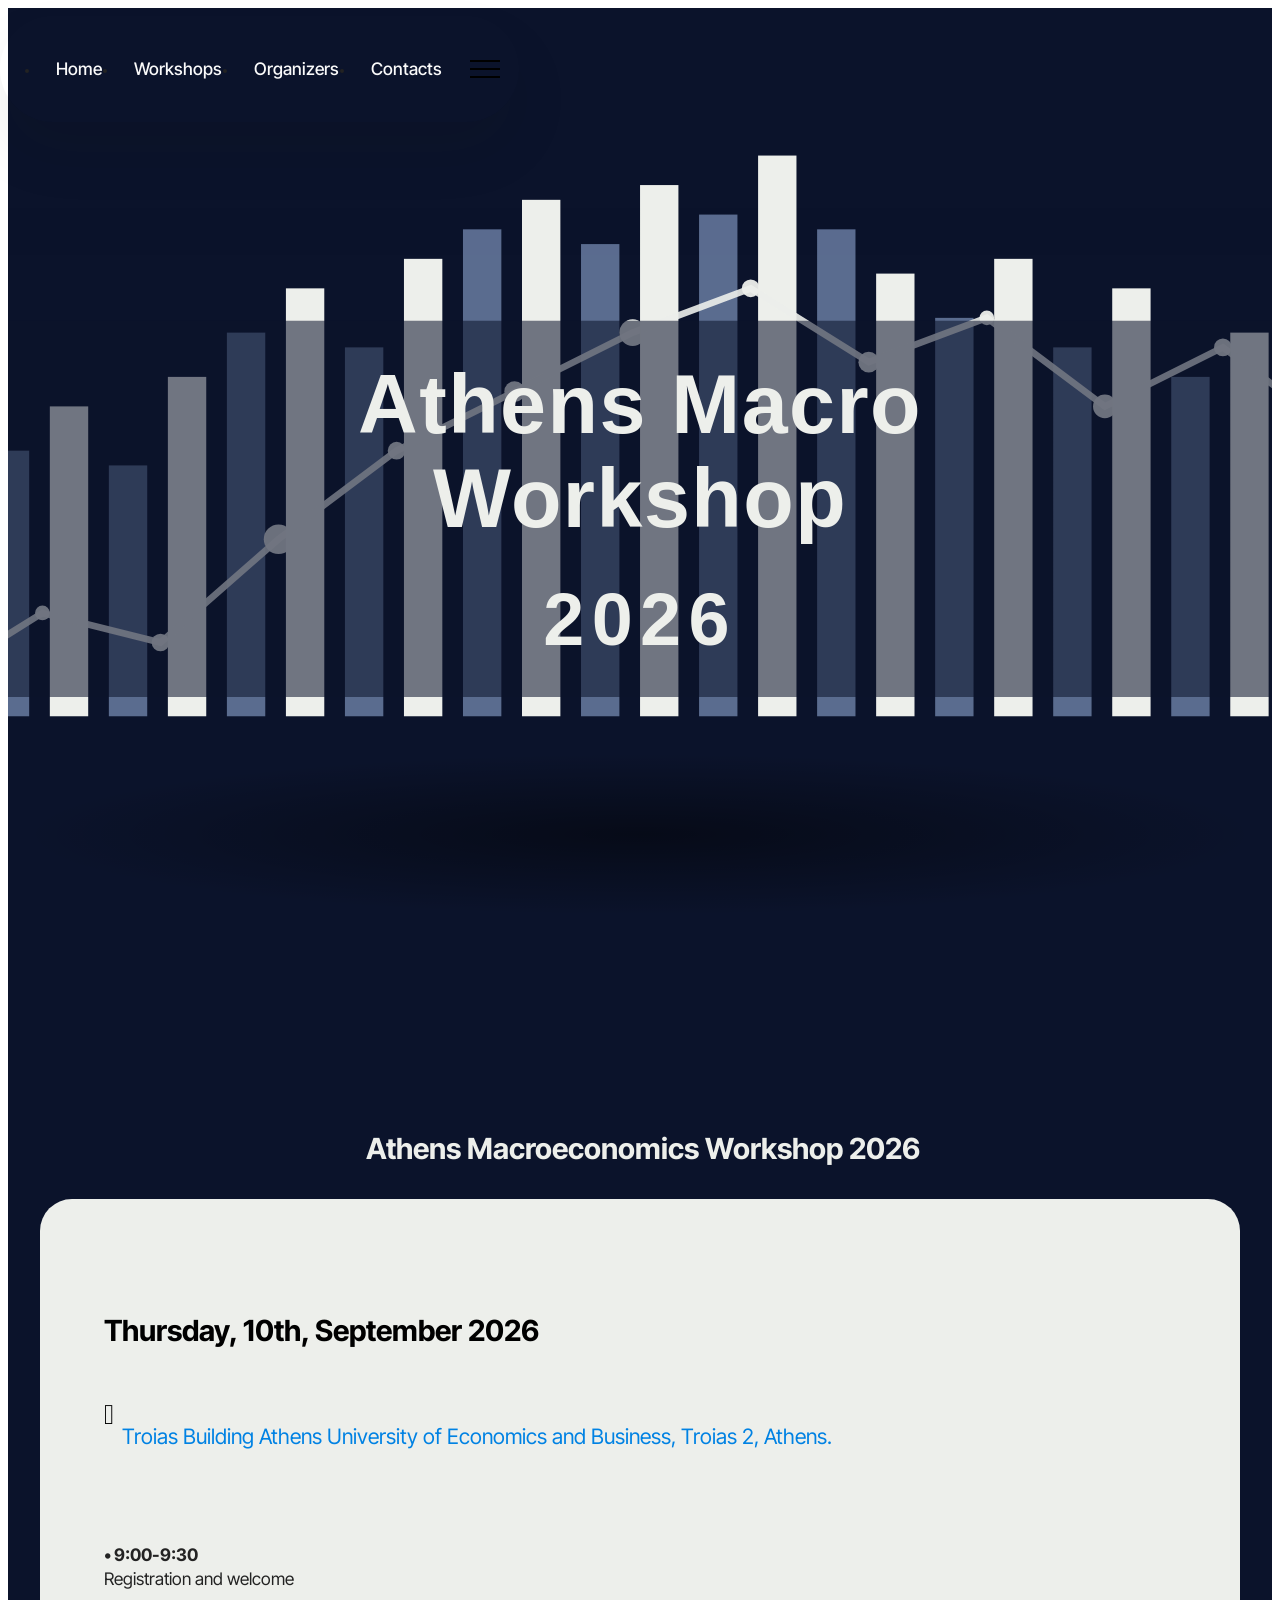
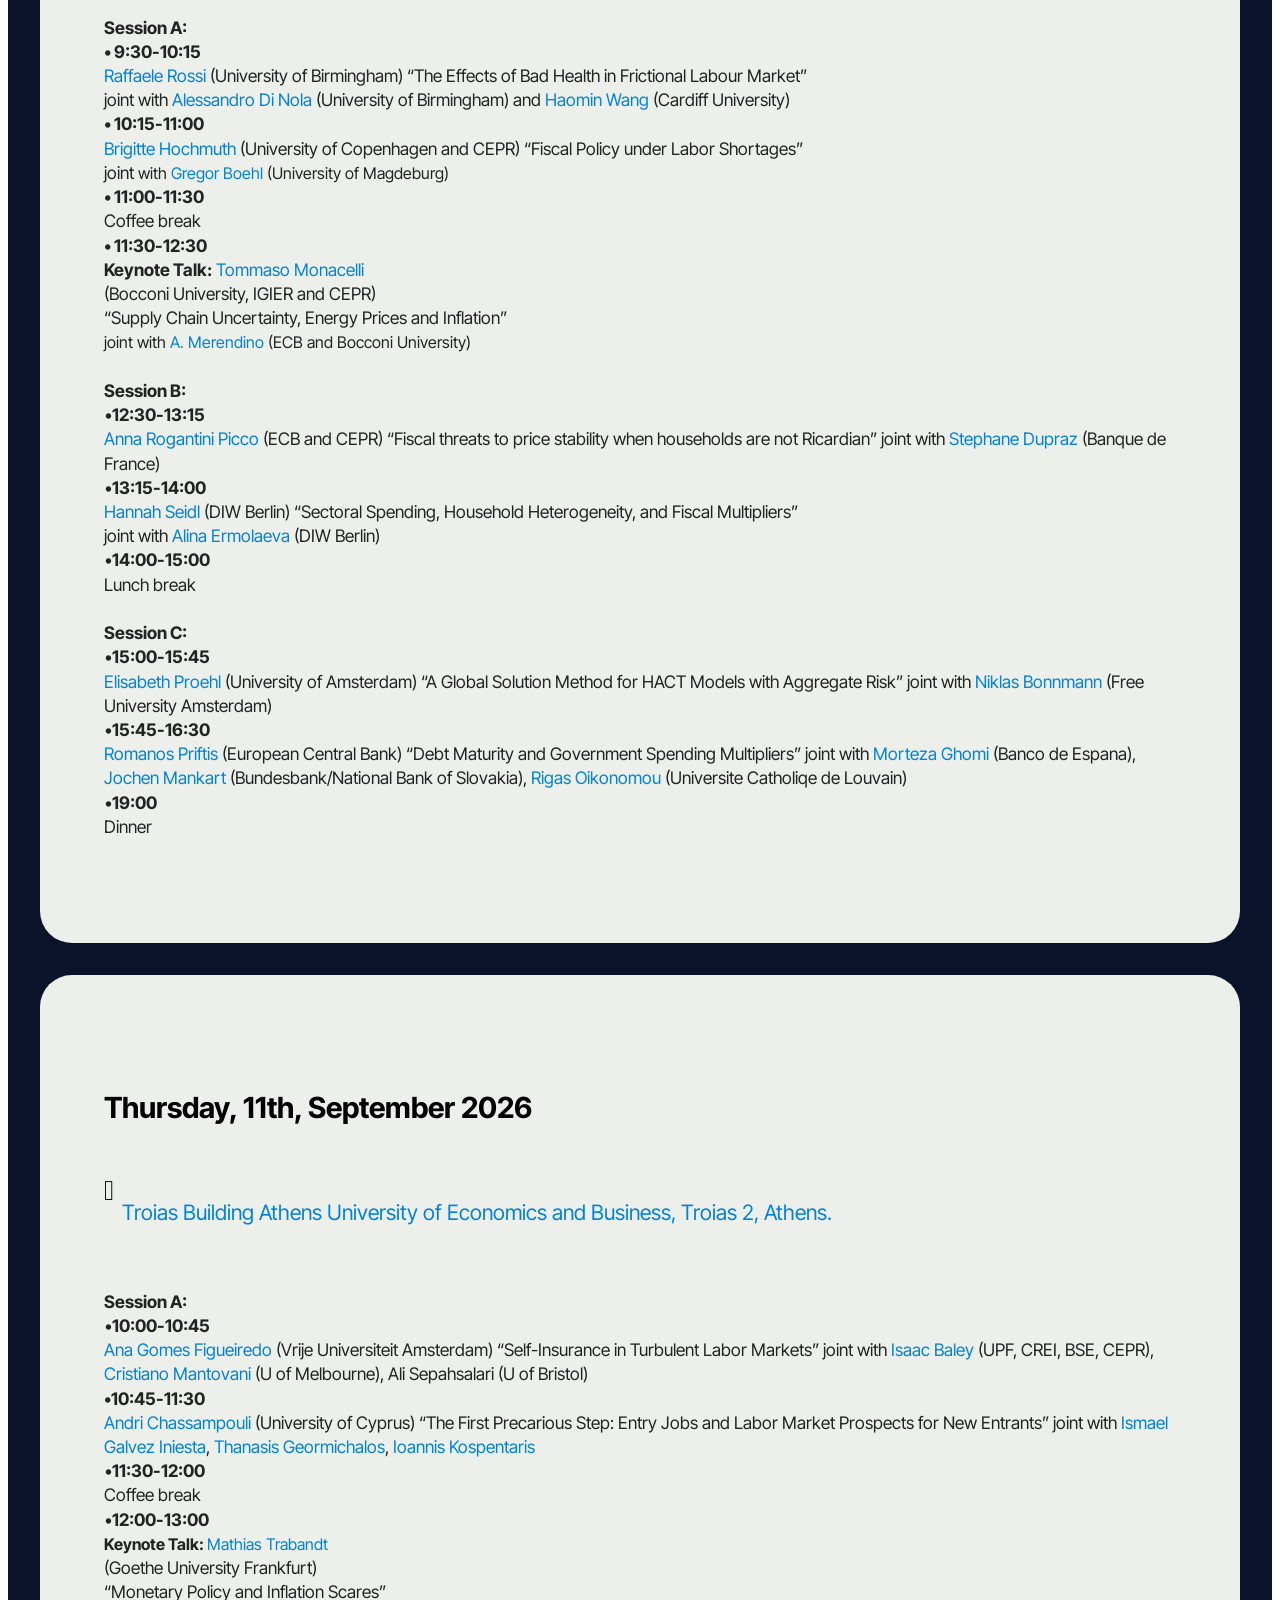
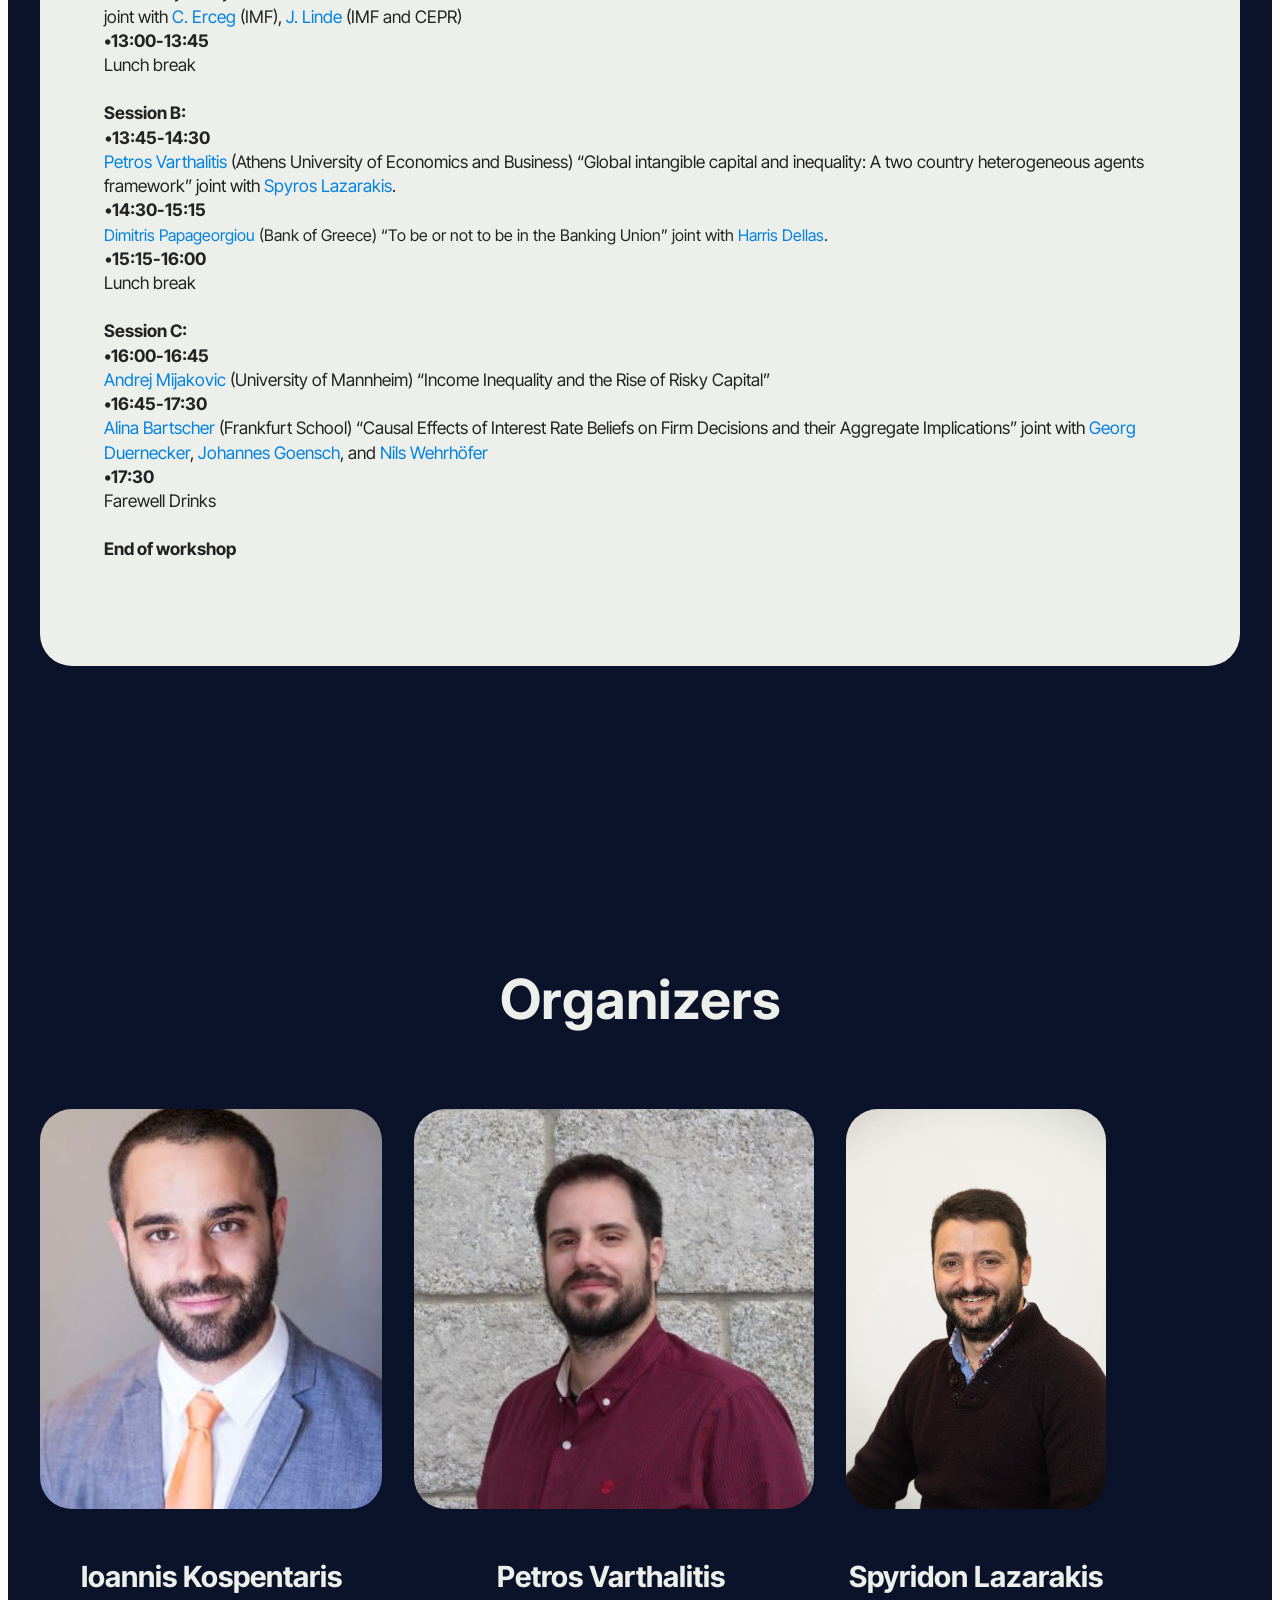
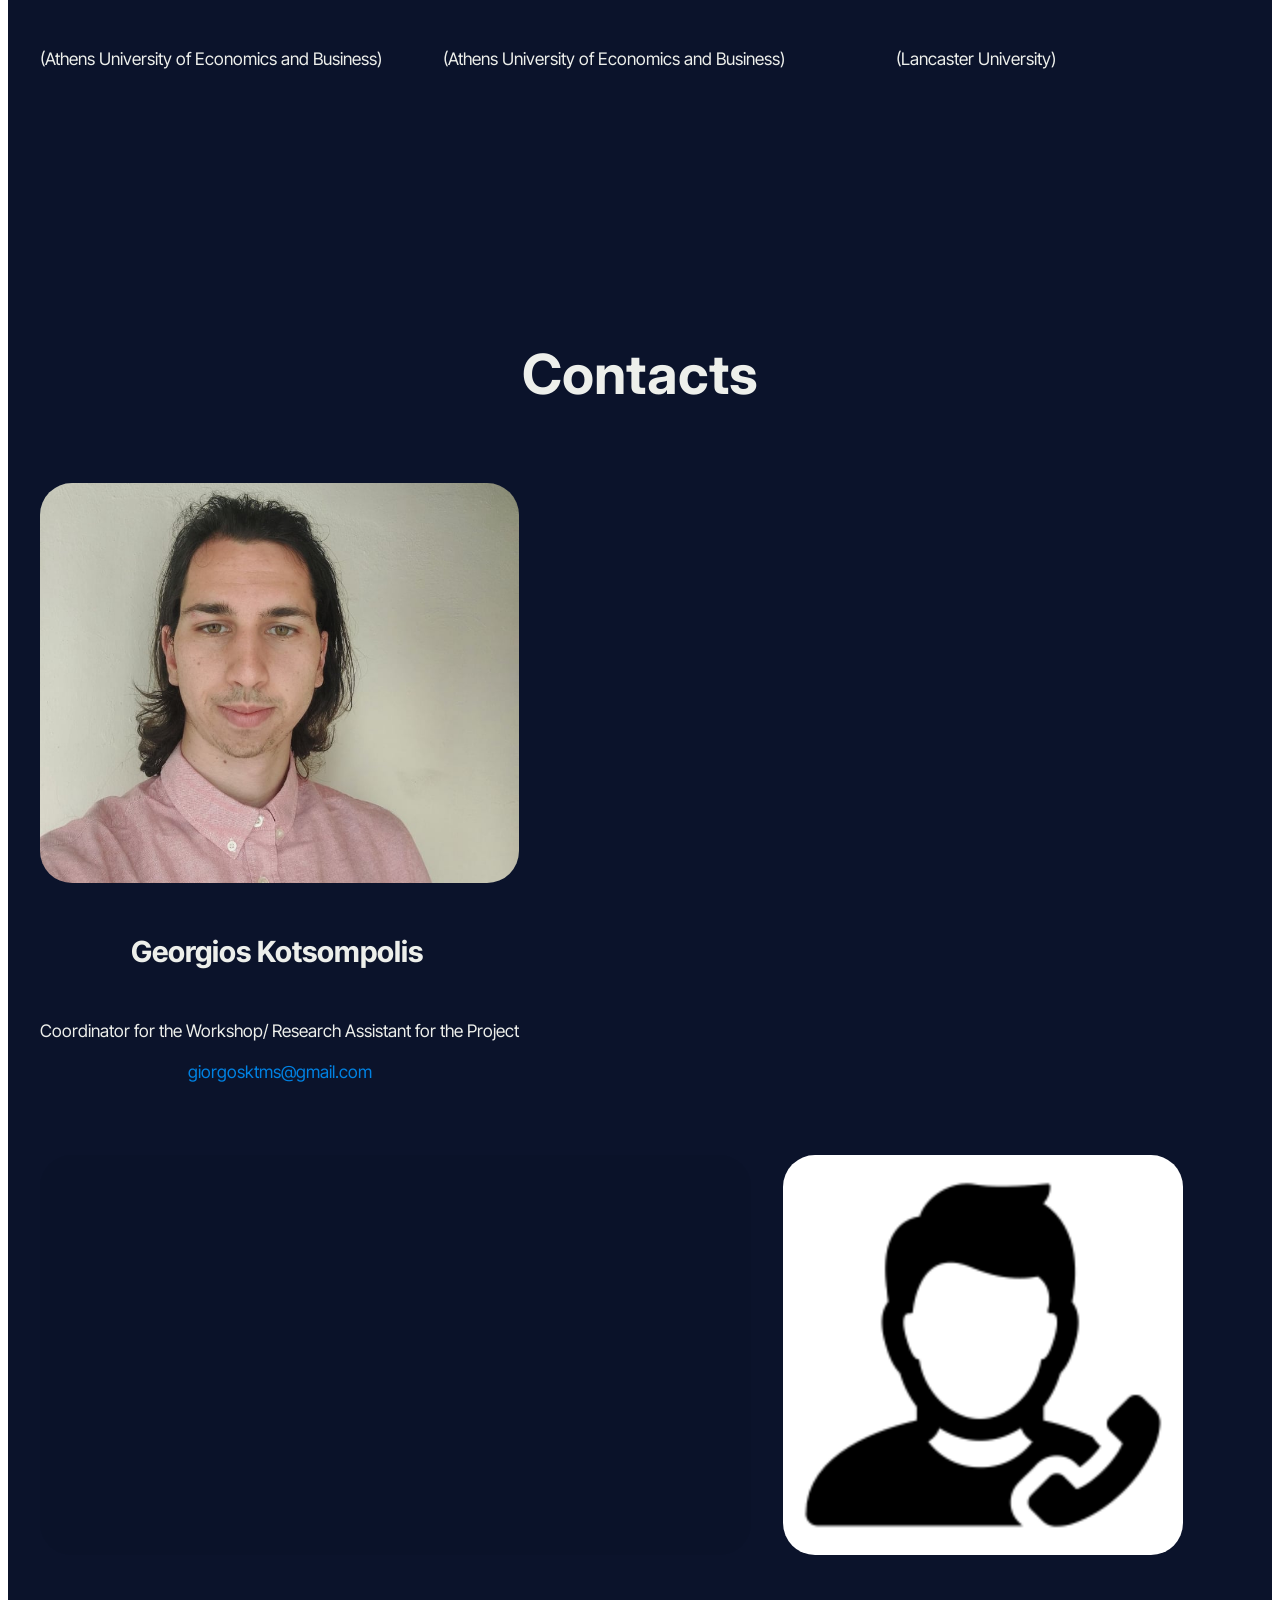
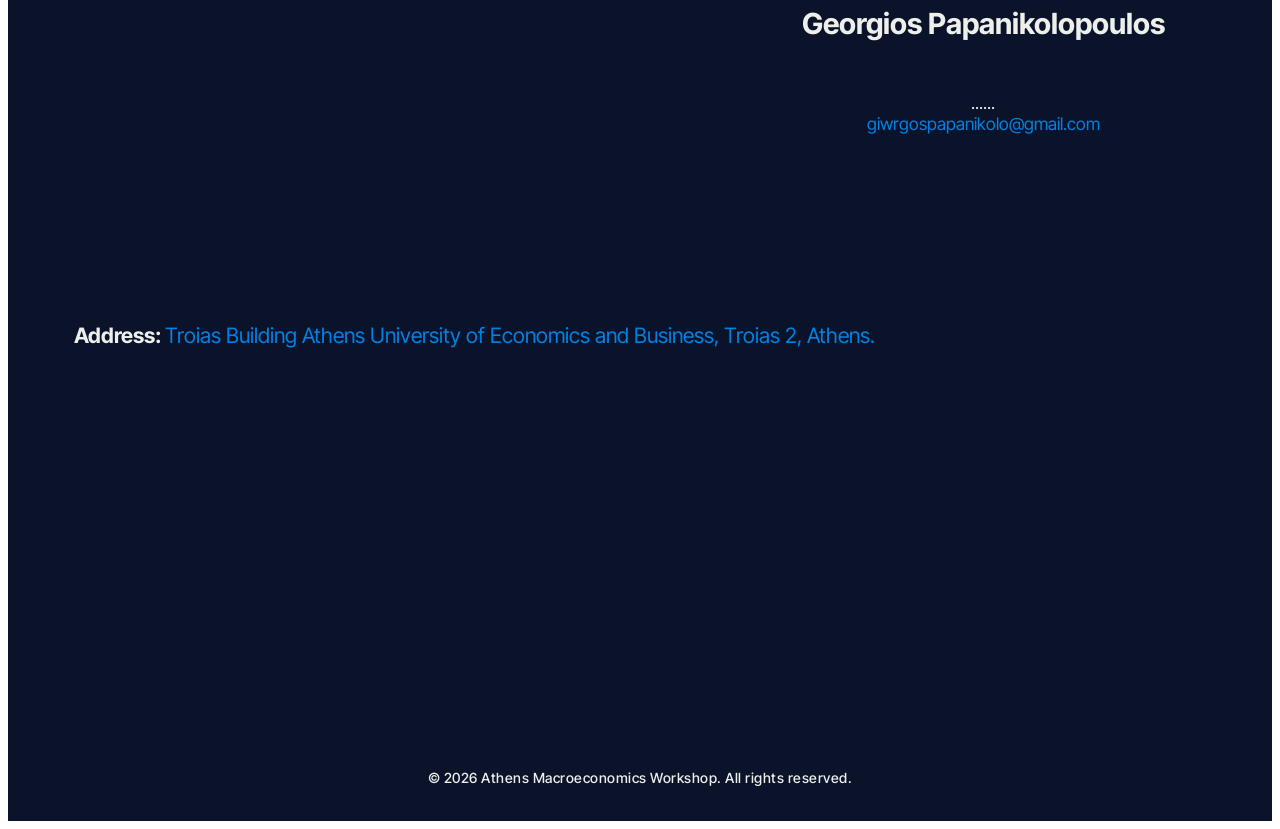
==== commit d11fea6c: "Add files via upload" ====
--- a/index.html
+++ b/index.html
@@ -1,15 +1,16 @@
 <!DOCTYPE html>
 <html  >
 <head>
+  <!-- Site made with Mobirise Website Builder v5.9.25, https://mobirise.com -->
   <meta charset="UTF-8">
   <meta http-equiv="X-UA-Compatible" content="IE=edge">
   <meta name="generator" content="Mobirise v5.9.25, mobirise.com">
   <meta name="twitter:card" content="summary_large_image"/>
-  <meta name="twitter:image:src" content="assets/images/index-meta.png">
-  <meta property="og:image" content="assets/images/index-meta.png">
+  <meta name="twitter:image:src" content="assets/images/index-meta.svg">
+  <meta property="og:image" content="assets/images/index-meta.svg">
   <meta name="twitter:title" content="Home">
   <meta name="viewport" content="width=device-width, initial-scale=1, minimum-scale=1">
-  <link rel="shortcut icon" href="assets/images/intange-favicon-512-128x128.png" type="image/x-icon">
+  <link rel="shortcut icon" href="assets/images/athens-favicon-2.svg" type="image/x-icon">
   <meta name="description" content="">
   
   
@@ -24,7 +25,7 @@
   <noscript><link rel="stylesheet" href="https://fonts.googleapis.com/css?family=Inter+Tight:100,200,300,400,500,600,700,800,900,100i,200i,300i,400i,500i,600i,700i,800i,900i&display=swap"></noscript>
   <link rel="preload" href="https://fonts.googleapis.com/css?family=Inter:100,200,300,400,500,600,700,800,900,100i,200i,300i,400i,500i,600i,700i,800i,900i&display=swap" as="style" onload="this.onload=null;this.rel='stylesheet'">
   <noscript><link rel="stylesheet" href="https://fonts.googleapis.com/css?family=Inter:100,200,300,400,500,600,700,800,900,100i,200i,300i,400i,500i,600i,700i,800i,900i&display=swap"></noscript>
-  <link rel="preload" as="style" href="assets/mobirise/css/mbr-additional.css?v=aKyizK"><link rel="stylesheet" href="assets/mobirise/css/mbr-additional.css?v=aKyizK" type="text/css">
+  <link rel="preload" as="style" href="assets/mobirise/css/mbr-additional.css?v=pc5hJE"><link rel="stylesheet" href="assets/mobirise/css/mbr-additional.css?v=pc5hJE" type="text/css">
 
   
   
@@ -50,8 +51,8 @@
 				</div>
 			</button>
 			<div class="collapse navbar-collapse" id="navbarSupportedContent">
-				<ul class="navbar-nav nav-dropdown nav-right navbar-nav-top-padding" data-app-modern-menu="true"><li class="nav-item"><a class="nav-link link text-white display-4" href="index.html#top">Home</a></li><li class="nav-item dropdown">
-						<a class="nav-link link dropdown-toggle text-white display-4" href="index.html#news09-9" aria-expanded="false" data-toggle="dropdown-submenu" data-bs-toggle="dropdown" data-bs-auto-close="outside">Workshops</a><div class="dropdown-menu" aria-labelledby="dropdown-973"><a class="show dropdown-item text-white text-primary display-4" href="index.html#news09-9">2nd Athens Macroeconomics workshop</a><a class="show dropdown-item text-white text-primary display-4" href="1st-athens-macroeconomics-workshop.html#news"> 1st Athens Macroeconomics workshop</a></div>
+				<ul class="navbar-nav nav-dropdown nav-right navbar-nav-top-padding" data-app-modern-menu="true"><li class="nav-item"><a class="nav-link link text-white display-4" href="index.html#header19-0">Home</a></li><li class="nav-item dropdown">
+						<a class="nav-link link dropdown-toggle text-white show display-4" href="index.html#news09-9" aria-expanded="false" data-toggle="dropdown-submenu" data-bs-toggle="dropdown" data-bs-auto-close="outside">Workshops</a><div class="dropdown-menu show" aria-labelledby="dropdown-973" data-bs-popper="none"><a class="show dropdown-item text-white display-4" href="index.html#news09-9">Athens Macroeconomics Workshop 2026</a><a class="show dropdown-item text-white display-4" href="1st-athens-macroeconomics-workshop.html#news">Past Workshop (2025)</a></div>
 					</li><li class="nav-item"><a class="nav-link link text-white display-4" href="index.html#people03-l">Organizers</a></li><li class="nav-item">
 						<a class="nav-link link text-white display-4" href="index.html#people03-k">Contacts</a>
 					</li></ul>
@@ -82,7 +83,7 @@
   
   <div class="container">
     <div class="col-12 mb-5 content-head">
-      <h3 class="mbr-section-title mbr-fonts-style align-center mb-0 display-5"><strong>2nd Athens Macroeconomics Workshop&nbsp;</strong></h3>
+      <h3 class="mbr-section-title mbr-fonts-style align-center mb-0 display-5"><strong>&nbsp;Athens Macroeconomics Workshop 2026</strong></h3>
       
     </div>
     <div class="row justify-content-center ">
@@ -313,7 +314,6 @@
       </div>
     </div>
   </div>
-<!-- Νέο Σκούρο Μπλε Footer με γραμματοσειρά #edefeb -->
 <section style="background-color: #0B132B; color: #edefeb; padding: 20px 0; text-align: center; font-family: 'Inter Tight', sans-serif; font-size: 14px; letter-spacing: 0.5px;">
     <div style="max-width: 1200px; margin: 0 auto; padding: 0 15px;">
         <p style="margin: 0; font-weight: 500;">
@@ -321,7 +321,6 @@
         </p>
     </div>
 </section>
-<script src="assets/bootstrap/js/bootstrap.bundle.min.js"></script>  <script src="assets/smoothscroll/smooth-scroll.js"></script>  <script src="assets/ytplayer/index.js"></script>  <script src="assets/dropdown/js/navbar-dropdown.js"></script>  <script src="assets/theme/js/script.js"></script>  
-  
+<script src="assets/bootstrap/js/bootstrap.bundle.min.js"></script>  <script src="assets/smoothscroll/smooth-scroll.js"></script>  <script src="assets/ytplayer/index.js"></script>  <script src="assets/dropdown/js/navbar-dropdown.js"></script>  <script src="assets/theme/js/script.js"></script>   
 </body>
 </html>
--- a/assets/mobirise/css/mbr-additional.css
+++ b/assets/mobirise/css/mbr-additional.css
@@ -184,9 +184,9 @@
 }
 .btn-secondary,
 .btn-secondary:active {
-  background-color: #ffd7ef !important;
-  border-color: #ffd7ef !important;
-  color: #d70081 !important;
+  background-color: #0b132b !important;
+  border-color: #0b132b !important;
+  color: #ffffff !important;
   box-shadow: none;
 }
 .btn-secondary:hover,
@@ -194,15 +194,15 @@
 .btn-secondary.focus,
 .btn-secondary.active {
   color: inherit;
-  background-color: #ffffff !important;
-  border-color: #ffffff !important;
+  background-color: #152554 !important;
+  border-color: #152554 !important;
   box-shadow: none;
 }
 .btn-secondary.disabled,
 .btn-secondary:disabled {
-  color: #d70081 !important;
-  background-color: #ffffff !important;
-  border-color: #ffffff !important;
+  color: #ffffff !important;
+  background-color: #152554 !important;
+  border-color: #152554 !important;
 }
 .btn-info,
 .btn-info:active {
@@ -360,23 +360,23 @@
 .btn-secondary-outline,
 .btn-secondary-outline:active {
   background-color: transparent !important;
-  border-color: #ffd7ef;
-  color: #ffd7ef;
+  border-color: #0b132b;
+  color: #0b132b;
 }
 .btn-secondary-outline:hover,
 .btn-secondary-outline:focus,
 .btn-secondary-outline.focus,
 .btn-secondary-outline.active {
-  color: #ff80cc !important;
+  color: #000000 !important;
   background-color: transparent !important;
-  border-color: #ff80cc !important;
+  border-color: #000000 !important;
   box-shadow: none !important;
 }
 .btn-secondary-outline.disabled,
 .btn-secondary-outline:disabled {
-  color: #d70081 !important;
-  background-color: #ffd7ef !important;
-  border-color: #ffd7ef !important;
+  color: #ffffff !important;
+  background-color: #0b132b !important;
+  border-color: #0b132b !important;
 }
 .btn-info-outline,
 .btn-info-outline:active {
@@ -508,7 +508,7 @@
   color: #0082e3 !important;
 }
 .text-secondary {
-  color: #ffd7ef !important;
+  color: #0b132b !important;
 }
 .text-success {
   color: #3a341c !important;
@@ -536,7 +536,7 @@
 a.text-secondary:hover,
 a.text-secondary:focus,
 a.text-secondary.active {
-  color: #ff71c6 !important;
+  color: #000000 !important;
 }
 a.text-success:hover,
 a.text-success:focus,
@@ -718,8 +718,8 @@
 }
 .xdsoft_datetimepicker .xdsoft_calendar td:hover,
 .xdsoft_datetimepicker .xdsoft_timepicker .xdsoft_time_box > div > div:hover {
-  color: #000000 !important;
-  background: #ffd7ef !important;
+  color: #ffffff !important;
+  background: #0b132b !important;
   box-shadow: none !important;
 }
 .lazy-bg {
@@ -1340,7 +1340,7 @@
 }
 .cid-vo2uFX2ZXU {
   display: flex;
-  background-image: url("../../../assets/images/1-2000x1125.jpg");
+  background-image: url("../../../assets/images/athens-macro-workshop-2.svg");
 }
 .cid-vo2uFX2ZXU .mbr-overlay {
   background-color: #1f6463;
--- a/assets/mobirise/css/mbr-additional.css
+++ b/assets/mobirise/css/mbr-additional.css
@@ -184,9 +184,9 @@
 }
 .btn-secondary,
 .btn-secondary:active {
-  background-color: #ffd7ef !important;
-  border-color: #ffd7ef !important;
-  color: #d70081 !important;
+  background-color: #0b132b !important;
+  border-color: #0b132b !important;
+  color: #ffffff !important;
   box-shadow: none;
 }
 .btn-secondary:hover,
@@ -194,15 +194,15 @@
 .btn-secondary.focus,
 .btn-secondary.active {
   color: inherit;
-  background-color: #ffffff !important;
-  border-color: #ffffff !important;
+  background-color: #152554 !important;
+  border-color: #152554 !important;
   box-shadow: none;
 }
 .btn-secondary.disabled,
 .btn-secondary:disabled {
-  color: #d70081 !important;
-  background-color: #ffffff !important;
-  border-color: #ffffff !important;
+  color: #ffffff !important;
+  background-color: #152554 !important;
+  border-color: #152554 !important;
 }
 .btn-info,
 .btn-info:active {
@@ -360,23 +360,23 @@
 .btn-secondary-outline,
 .btn-secondary-outline:active {
   background-color: transparent !important;
-  border-color: #ffd7ef;
-  color: #ffd7ef;
+  border-color: #0b132b;
+  color: #0b132b;
 }
 .btn-secondary-outline:hover,
 .btn-secondary-outline:focus,
 .btn-secondary-outline.focus,
 .btn-secondary-outline.active {
-  color: #ff80cc !important;
+  color: #000000 !important;
   background-color: transparent !important;
-  border-color: #ff80cc !important;
+  border-color: #000000 !important;
   box-shadow: none !important;
 }
 .btn-secondary-outline.disabled,
 .btn-secondary-outline:disabled {
-  color: #d70081 !important;
-  background-color: #ffd7ef !important;
-  border-color: #ffd7ef !important;
+  color: #ffffff !important;
+  background-color: #0b132b !important;
+  border-color: #0b132b !important;
 }
 .btn-info-outline,
 .btn-info-outline:active {
@@ -508,7 +508,7 @@
   color: #0082e3 !important;
 }
 .text-secondary {
-  color: #ffd7ef !important;
+  color: #0b132b !important;
 }
 .text-success {
   color: #3a341c !important;
@@ -536,7 +536,7 @@
 a.text-secondary:hover,
 a.text-secondary:focus,
 a.text-secondary.active {
-  color: #ff71c6 !important;
+  color: #000000 !important;
 }
 a.text-success:hover,
 a.text-success:focus,
@@ -718,8 +718,8 @@
 }
 .xdsoft_datetimepicker .xdsoft_calendar td:hover,
 .xdsoft_datetimepicker .xdsoft_timepicker .xdsoft_time_box > div > div:hover {
-  color: #000000 !important;
-  background: #ffd7ef !important;
+  color: #ffffff !important;
+  background: #0b132b !important;
   box-shadow: none !important;
 }
 .lazy-bg {
@@ -1340,7 +1340,7 @@
 }
 .cid-vo2uFX2ZXU {
   display: flex;
-  background-image: url("../../../assets/images/1-2000x1125.jpg");
+  background-image: url("../../../assets/images/athens-macro-workshop-2.svg");
 }
 .cid-vo2uFX2ZXU .mbr-overlay {
   background-color: #1f6463;
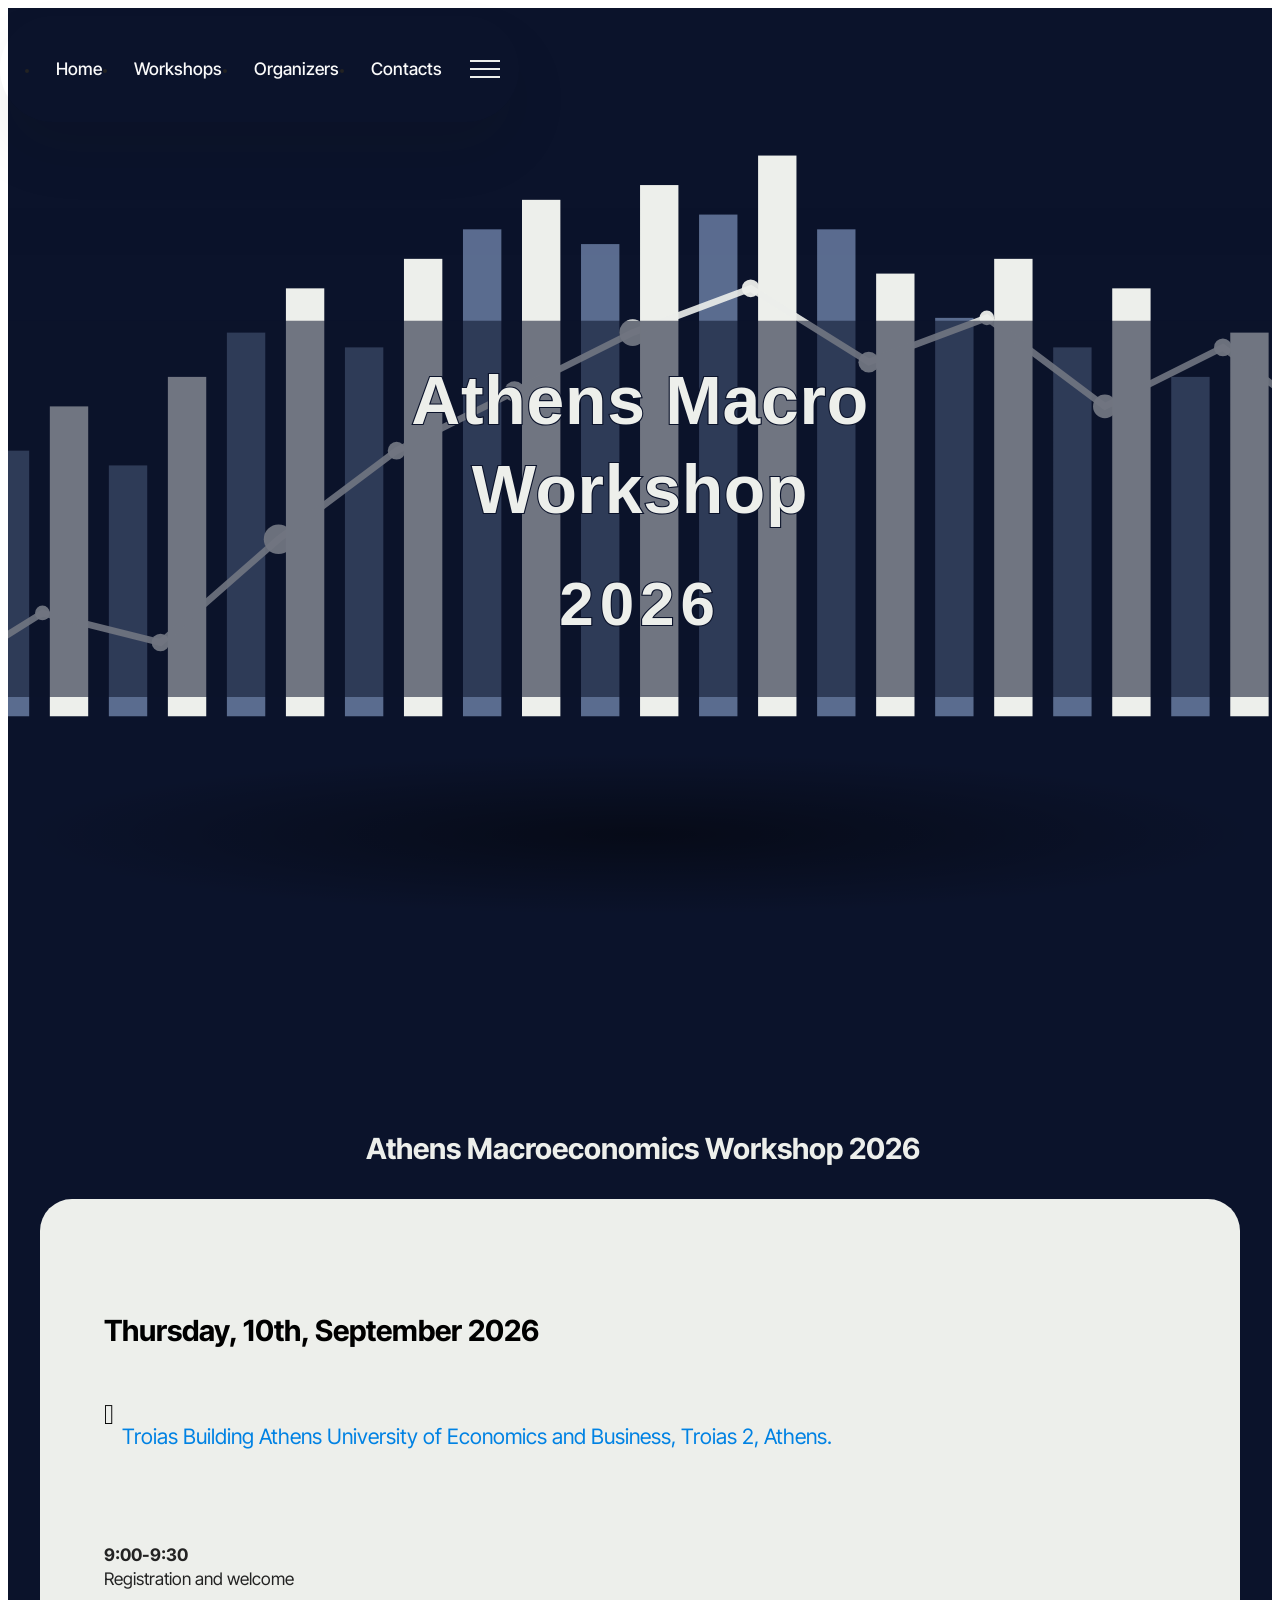
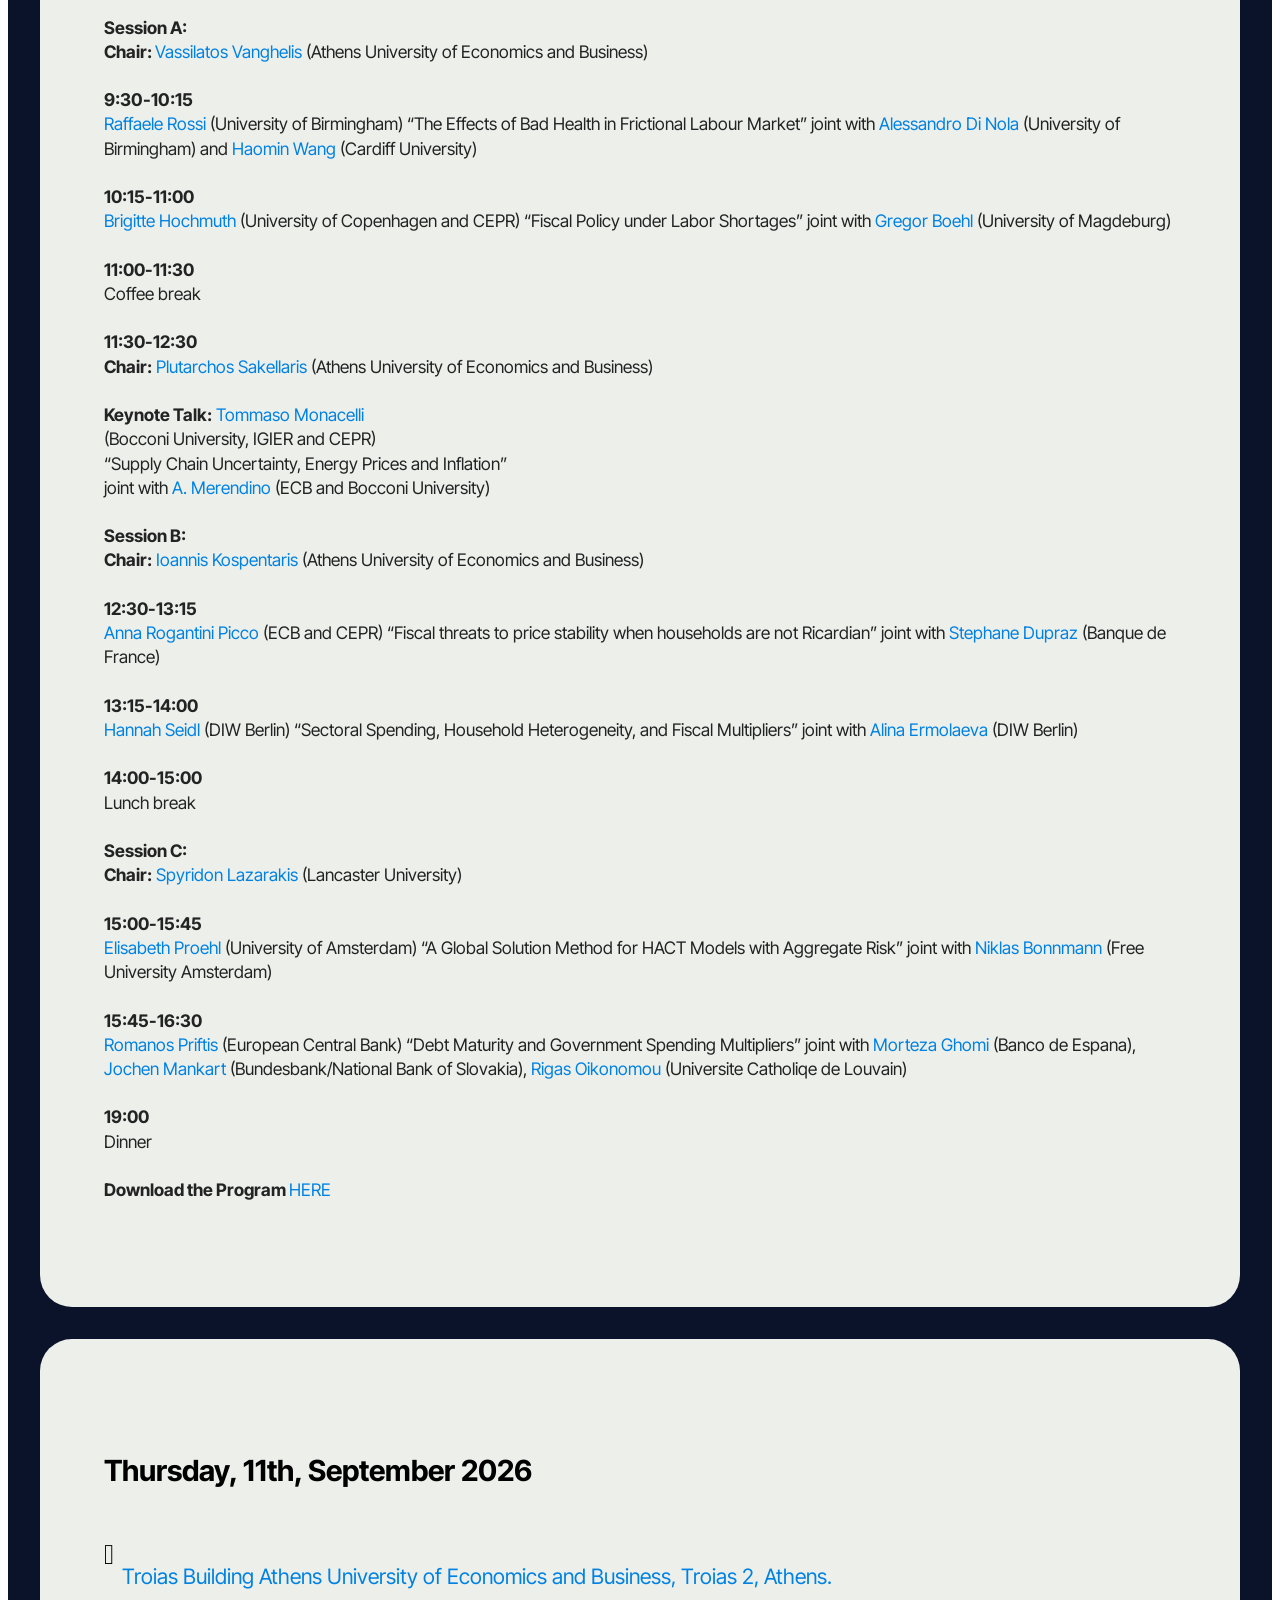
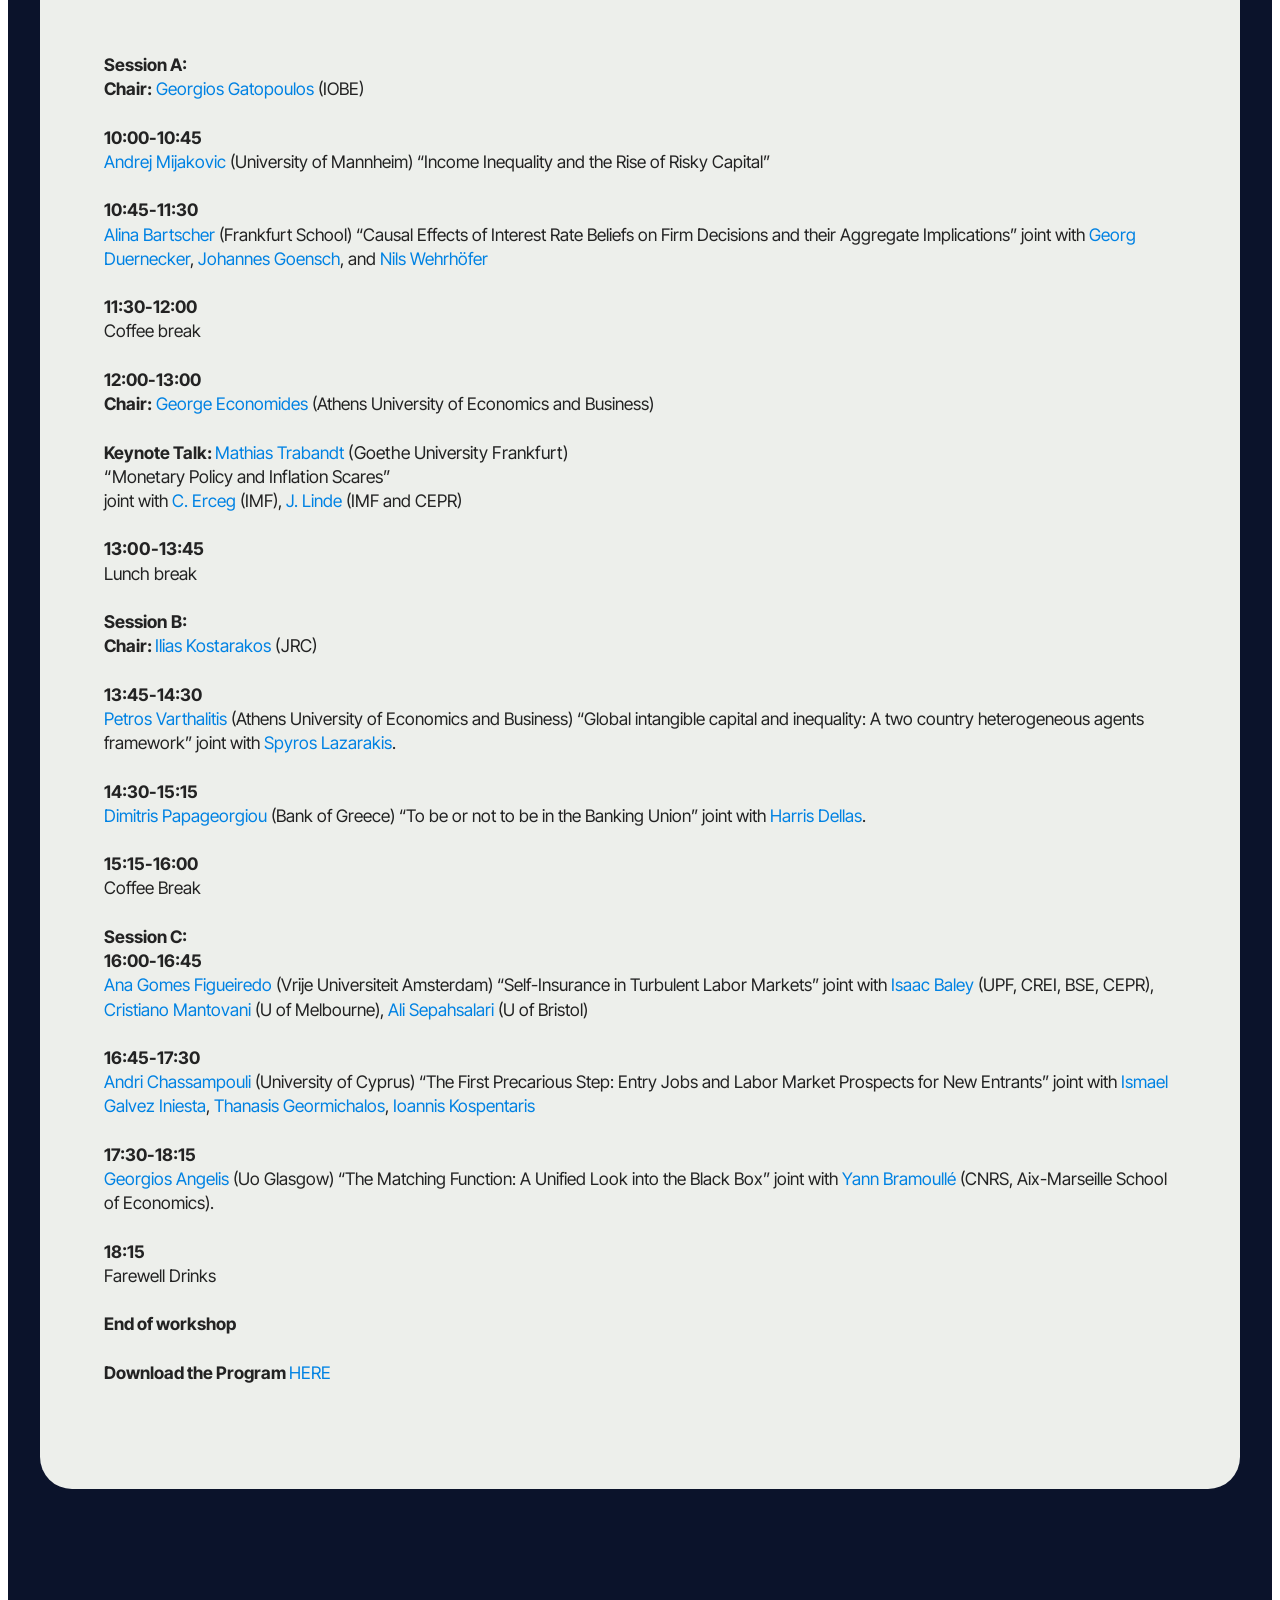
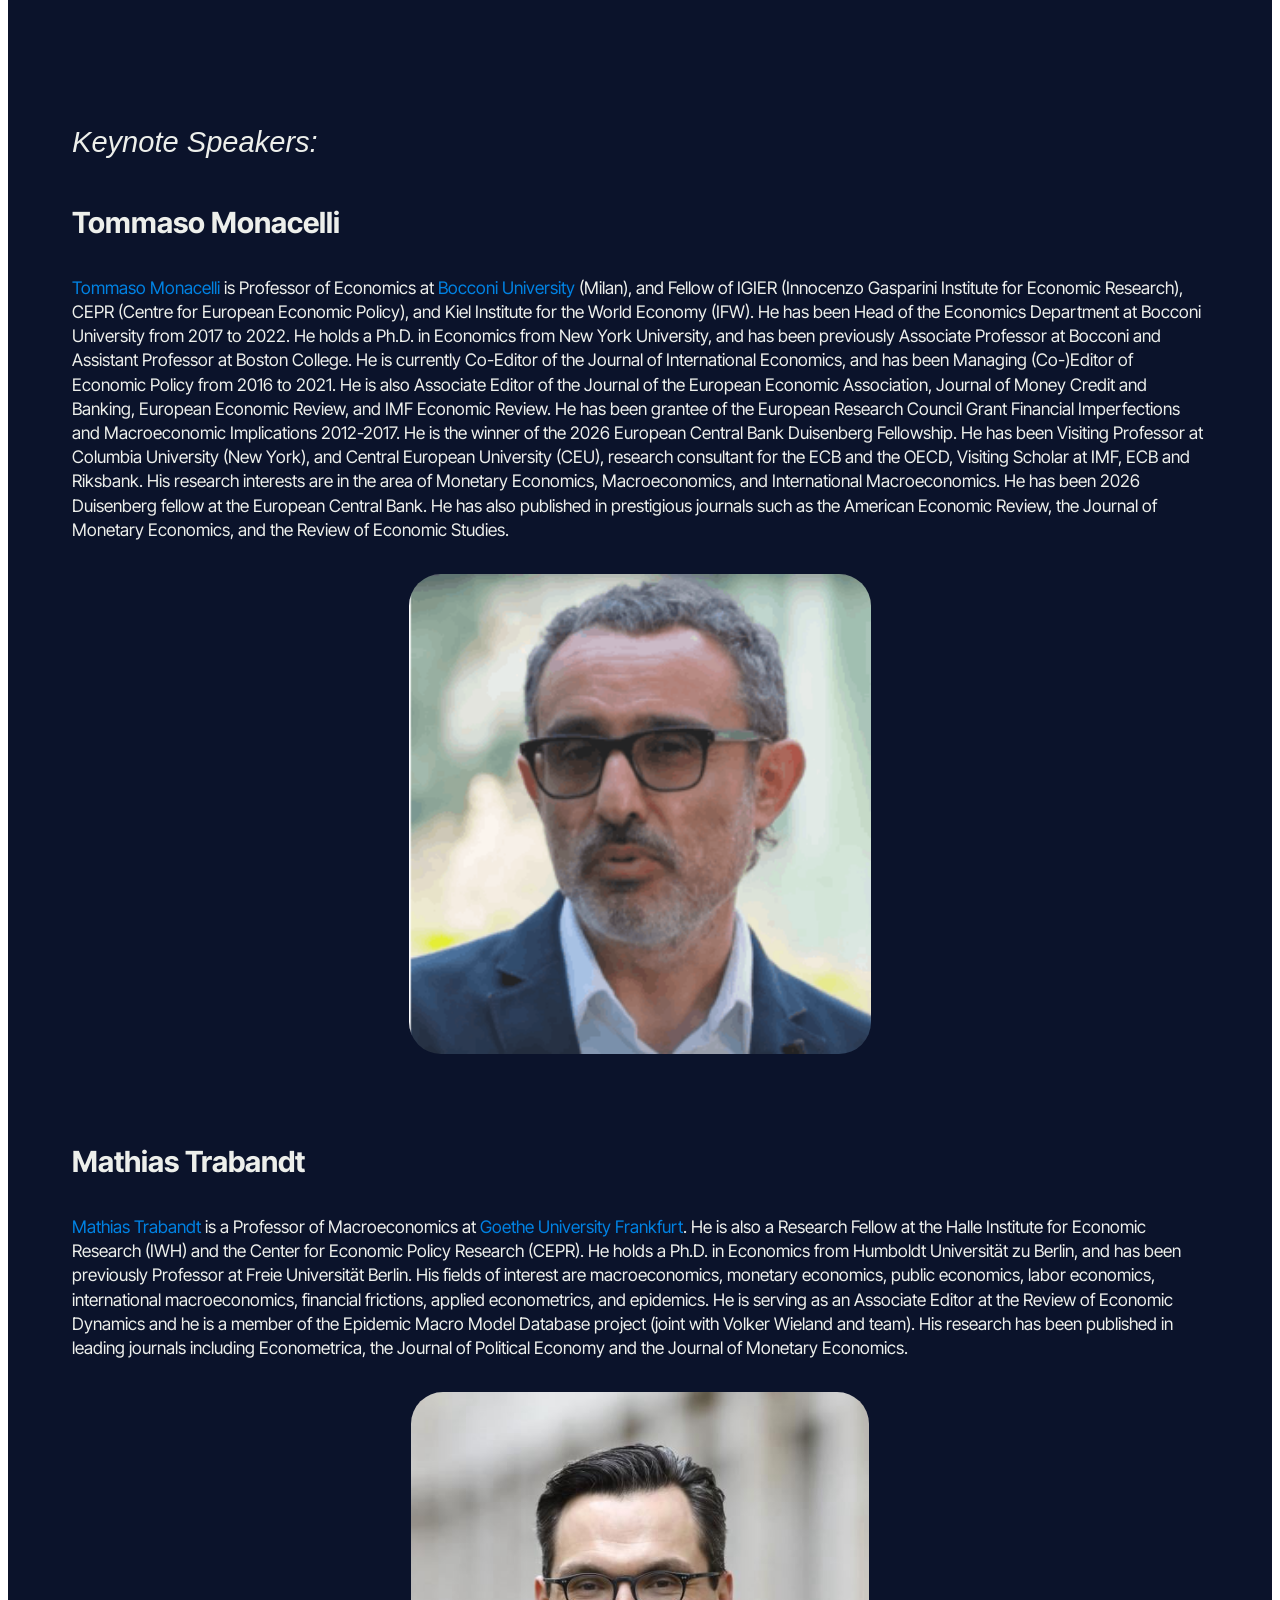
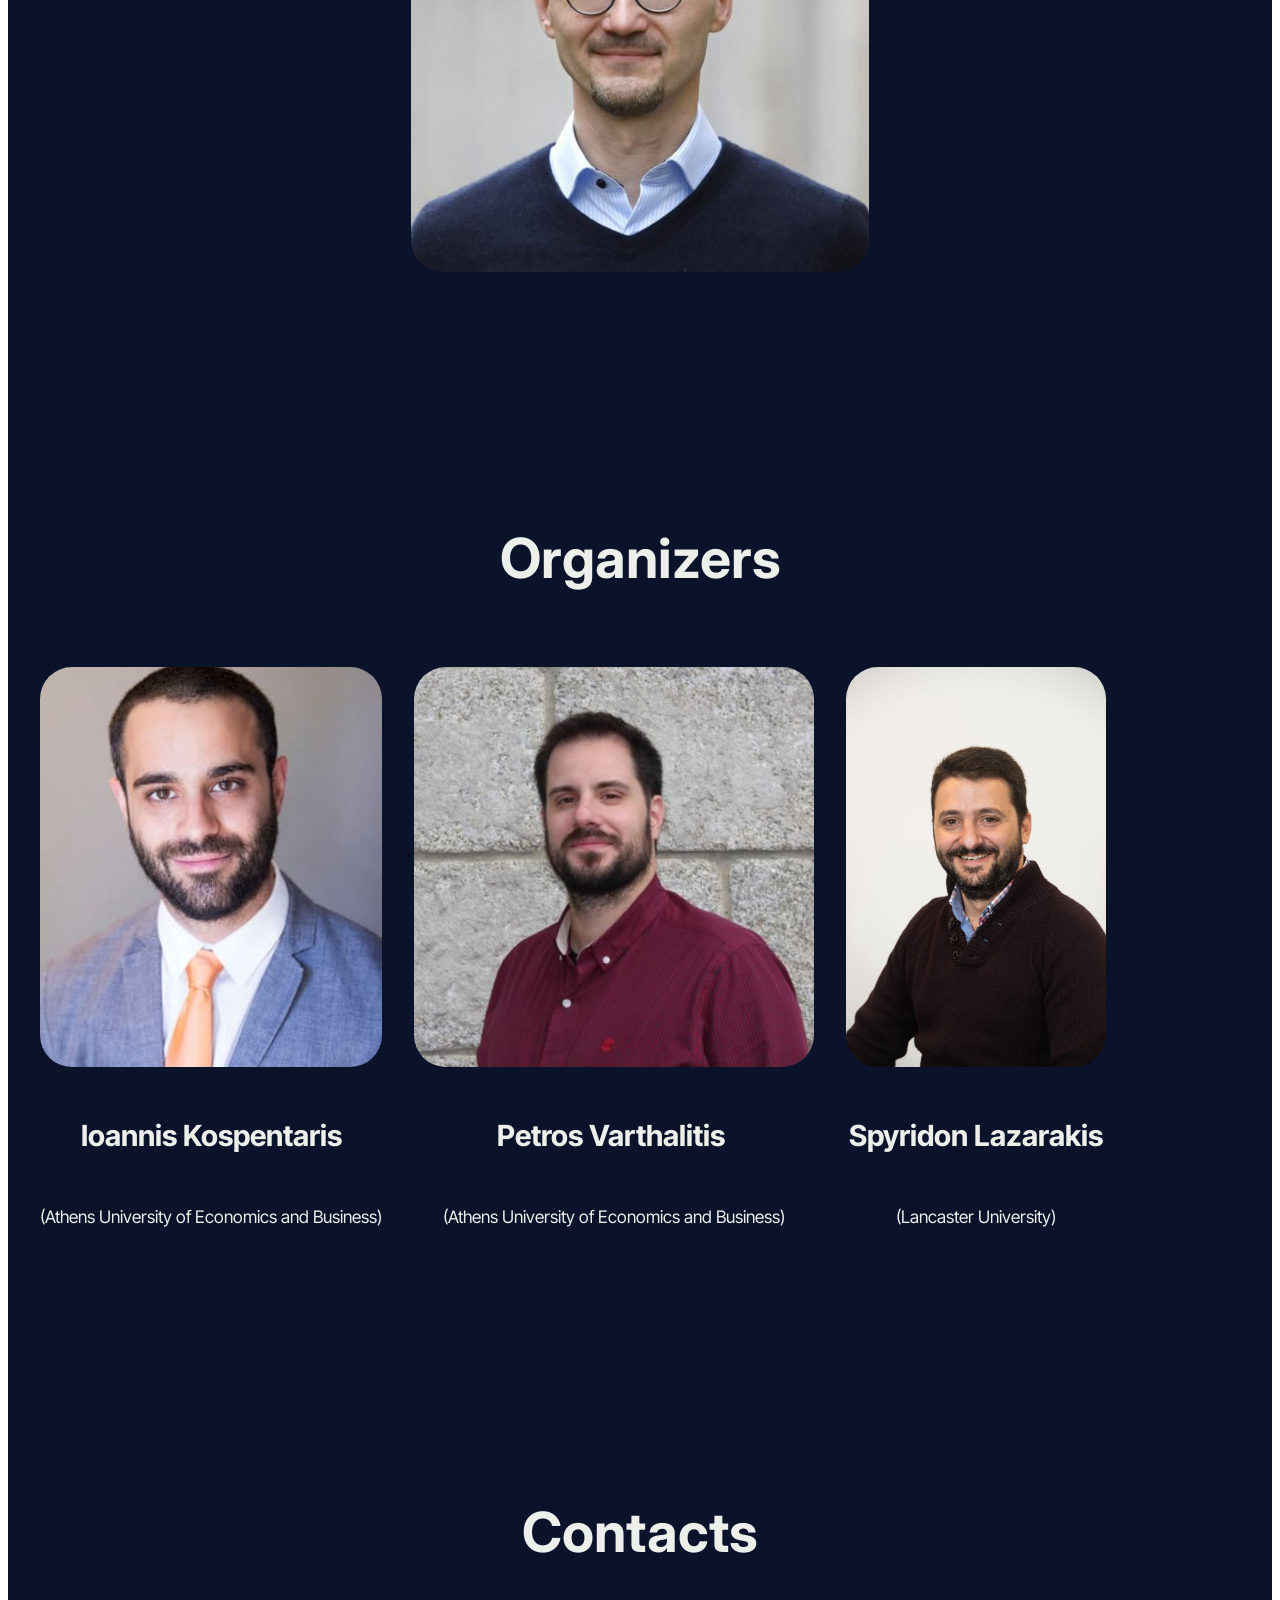
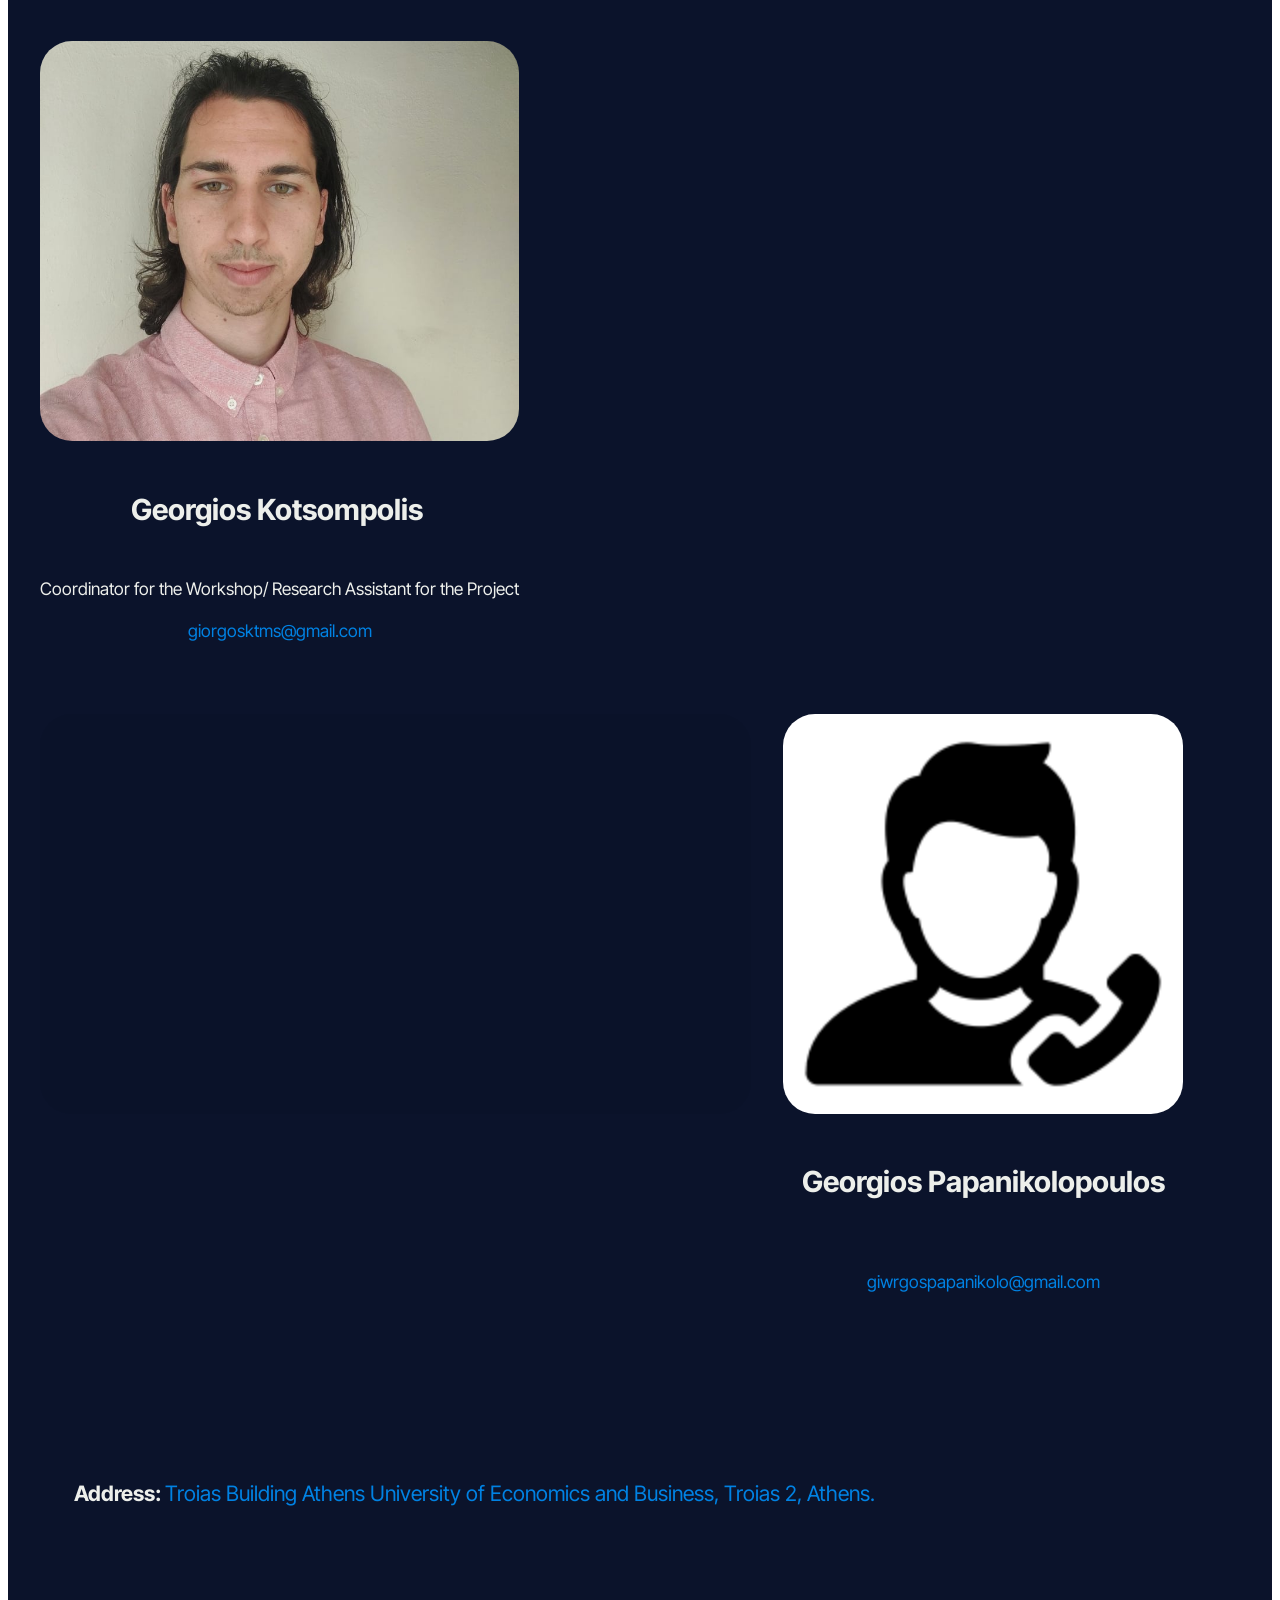
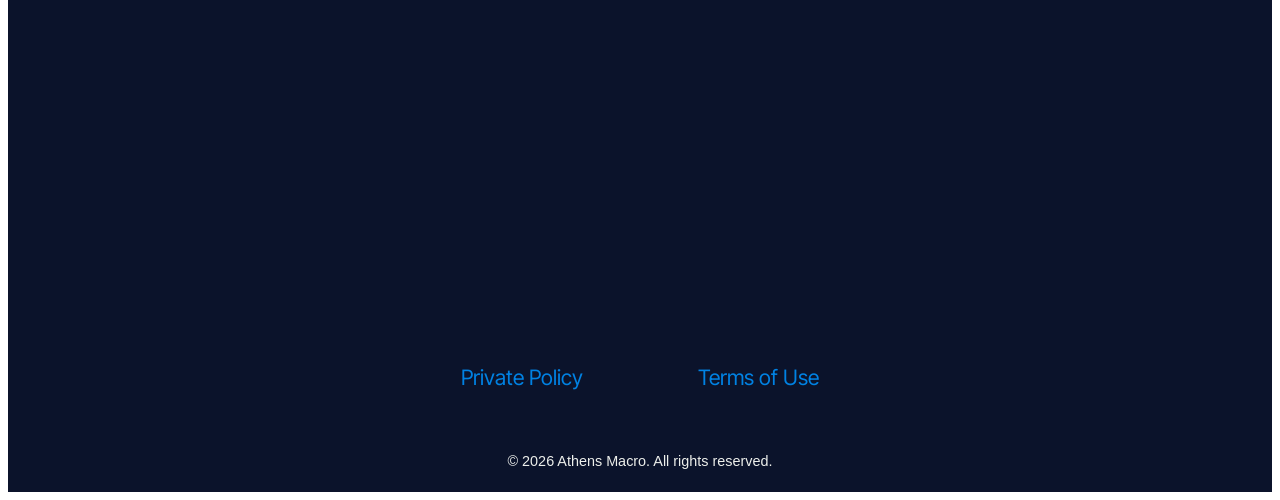
==== commit 51eee7c8: "Add files via upload" ====
--- a/index.html
+++ b/index.html
@@ -10,7 +10,7 @@
   <meta property="og:image" content="assets/images/index-meta.svg">
   <meta name="twitter:title" content="Home">
   <meta name="viewport" content="width=device-width, initial-scale=1, minimum-scale=1">
-  <link rel="shortcut icon" href="assets/images/athens-favicon-2.svg" type="image/x-icon">
+  <link rel="shortcut icon" href="assets/images/athens-favicon-full-square.svg" type="image/x-icon">
   <meta name="description" content="">
   
   
@@ -25,7 +25,7 @@
   <noscript><link rel="stylesheet" href="https://fonts.googleapis.com/css?family=Inter+Tight:100,200,300,400,500,600,700,800,900,100i,200i,300i,400i,500i,600i,700i,800i,900i&display=swap"></noscript>
   <link rel="preload" href="https://fonts.googleapis.com/css?family=Inter:100,200,300,400,500,600,700,800,900,100i,200i,300i,400i,500i,600i,700i,800i,900i&display=swap" as="style" onload="this.onload=null;this.rel='stylesheet'">
   <noscript><link rel="stylesheet" href="https://fonts.googleapis.com/css?family=Inter:100,200,300,400,500,600,700,800,900,100i,200i,300i,400i,500i,600i,700i,800i,900i&display=swap"></noscript>
-  <link rel="preload" as="style" href="assets/mobirise/css/mbr-additional.css?v=pc5hJE"><link rel="stylesheet" href="assets/mobirise/css/mbr-additional.css?v=pc5hJE" type="text/css">
+  <link rel="preload" as="style" href="assets/mobirise/css/mbr-additional.css?v=i5Ondc"><link rel="stylesheet" href="assets/mobirise/css/mbr-additional.css?v=i5Ondc" type="text/css">
 
   
   
@@ -52,7 +52,7 @@
 			</button>
 			<div class="collapse navbar-collapse" id="navbarSupportedContent">
 				<ul class="navbar-nav nav-dropdown nav-right navbar-nav-top-padding" data-app-modern-menu="true"><li class="nav-item"><a class="nav-link link text-white display-4" href="index.html#header19-0">Home</a></li><li class="nav-item dropdown">
-						<a class="nav-link link dropdown-toggle text-white show display-4" href="index.html#news09-9" aria-expanded="false" data-toggle="dropdown-submenu" data-bs-toggle="dropdown" data-bs-auto-close="outside">Workshops</a><div class="dropdown-menu show" aria-labelledby="dropdown-973" data-bs-popper="none"><a class="show dropdown-item text-white display-4" href="index.html#news09-9">Athens Macroeconomics Workshop 2026</a><a class="show dropdown-item text-white display-4" href="1st-athens-macroeconomics-workshop.html#news">Past Workshop (2025)</a></div>
+						<a class="nav-link link dropdown-toggle text-white display-4" href="index.html#news09-9" aria-expanded="false" data-toggle="dropdown-submenu" data-bs-toggle="dropdown" data-bs-auto-close="outside">Workshops</a><div class="dropdown-menu" aria-labelledby="dropdown-973"><a class="show dropdown-item text-white text-primary display-4" href="index.html#news09-9">Athens Macro Workshop 2026</a><a class="show dropdown-item text-white text-primary display-4" href="1st-athens-macroeconomics-workshop.html#news09-v">Athens Macro Workshop 2025</a></div>
 					</li><li class="nav-item"><a class="nav-link link text-white display-4" href="index.html#people03-l">Organizers</a></li><li class="nav-item">
 						<a class="nav-link link text-white display-4" href="index.html#people03-k">Contacts</a>
 					</li></ul>
@@ -102,29 +102,49 @@
               </div>
             </div>
             
-            <h6 class="mbr-card-subtitle mbr-fonts-style mt-0 mb-3 display-4"><strong>• 9:00-9:30</strong><strong><br></strong>	                       Registration and welcome<br><br><strong>Session A:</strong><strong><br>• 9:30-10:15</strong><strong><br></strong>	<a href="https://www.birmingham.ac.uk/staff/profiles/business/rossi-raffaele" class="text-primary" target="_blank">Raffaele Rossi</a> (University of Birmingham) “The Effects of Bad Health in Frictional Labour Market” <br>joint with <a href="https://www.birmingham.ac.uk/staff/profiles/business/di-nola-alessandro" class="text-primary" target="_blank">Alessandro Di Nola</a> (University of Birmingham) and <a href="https://profiles.cardiff.ac.uk/staff/wangh142" class="text-primary" target="_blank">Haomin Wang</a> (Cardiff University)
-<div>
-</div><div><strong>• 10:15-11:00</strong></div><div>	<a href="https://www.brigittehochmuth.net/" class="text-primary" target="_blank">Brigitte Hochmuth</a> (University of Copenhagen and CEPR) “Fiscal Policy under Labor Shortages” </div><div>joint&nbsp;<span style="font-size: 1rem;">with <a href="https://gregorboehl.com/" class="text-primary" target="_blank">Gregor Boehl</a> (University of Magdeburg)</span></div><div><strong>• 11:00-11:30</strong></div><div>	                                    Coffee break
-</div><div><strong>• 11:30-12:30</strong></div><div><strong>	Keynote Talk:</strong> <a href="https://sites.google.com/site/monacellitommaso/" class="text-primary" target="_blank">Tommaso Monacelli</a>
+            <h6 class="mbr-card-subtitle mbr-fonts-style mt-0 mb-3 display-4"><strong>9:00-9:30</strong><br>                       Registration and welcome<br><br><strong>
+</strong><div><strong>
+</strong></div><div><strong>
+</strong></div><div></div><div>
+</div><div>
+</div><div>
+</div><div>
+</div><div>
+</div><div>
+</div><div>
+</div><div>
+</div><div>
+</div><div>	
+</div><div>
+</div><div><strong>Session A:</strong></div><div><strong>Chair: </strong><a href="https://www.aueb.gr/en/faculty_page/vasilatos-evangelos" class="text-primary" target="_blank">Vassilatos Vanghelis</a> (Athens University of Economics and Business)
+</div><div><strong style="font-size: 1.1rem;"><br></strong></div><div><strong style="font-size: 1.1rem;">9:30-10:15</strong><br></div><div><a href="https://sites.google.com/view/raffaelerossi/home" class="text-primary" target="_blank">Raffaele Rossi</a> (University of Birmingham) “The Effects of Bad Health in Frictional Labour Market” joint with <a href="https://sites.google.com/site/alessandrodinolaphd/" class="text-primary" target="_blank">Alessandro Di Nola</a> (University of Birmingham) and <a href="https://profiles.cardiff.ac.uk/staff/wangh142" class="text-primary" target="_blank">Haomin Wang</a> (Cardiff University)</div><br><div><strong>
+</strong></div><div><strong>10:15-11:00</strong></div><div><a href="https://www.brigittehochmuth.net/" class="text-primary" target="_blank">Brigitte Hochmuth</a> (University of Copenhagen and CEPR) “Fiscal Policy under Labor Shortages” joint with <a href="https://gregorboehl.com/" class="text-primary" target="_blank">Gregor Boehl</a> (University of Magdeburg)</div><br><div>
+</div><div><strong>11:00-11:30</strong></div><div>Coffee break
+</div><div><br></div><div><strong>11:30-12:30</strong></div><div><strong>Chair:</strong> <a href="https://sites.google.com/view/plutarchossakellaris" class="text-primary" target="_blank">Plutarchos Sakellaris</a> (Athens University of Economics and Business)</div><div><br></div><div><strong>Keynote Talk:</strong> <a href="https://sites.google.com/site/monacellitommaso/" class="text-primary" target="_blank">Tommaso Monacelli</a>
 </div><div>(Bocconi University, IGIER and CEPR)
-</div><div>“Supply Chain Uncertainty, Energy Prices and Inflation”</div><div><span style="font-size: 1rem;">joint&nbsp;</span><span style="font-size: 1rem;">with <a href="https://www.qmul.ac.uk/sbm/staff/academic/profiles/merendinoa.html" class="text-primary" target="_blank">A. Merendino</a> (ECB and Bocconi University)</span><br></div><br><div><strong>Session B:</strong></div><div>•<strong>12:30-13:15</strong></div><div>	<a href="https://sites.google.com/view/annarogantini/home" class="text-primary" target="_blank">Anna Rogantini Picco</a> (ECB and CEPR) “Fiscal threats to price stability when households are not Ricardian” joint with <a href="https://www.stephaneduprazecon.com/" class="text-primary" target="_blank">Stephane Dupraz</a> (Banque de France)
-</div><div>•<strong>13:15-14:00</strong>	</div><div><a href="https://www.hannahmseidl.com/" class="text-primary" target="_blank">Hannah Seidl</a> (DIW Berlin) “Sectoral Spending, Household Heterogeneity, and Fiscal Multipliers” </div><div>joint with <a href="https://www.diw.de/sixcms/detail.php?id=diw_01.c.879413.en" class="text-primary" target="_blank">Alina Ermolaeva</a> (DIW Berlin)
-</div><div>•<strong>14:00-15:00</strong></div><div>	Lunch break</div><br><div><strong>Session C:</strong></div><div>•<strong>15:00-15:45</strong></div><div><a href="https://www.elisabethproehl.com/" class="text-primary" target="_blank">Elisabeth Proehl </a>(University of Amsterdam) “A Global Solution Method for HACT Models with Aggregate Risk” joint with  <a href="https://www.niklasbonnmann.com/" class="text-primary" target="_blank">Niklas Bonnmann</a> (Free University Amsterdam)
-</div><div>•<strong>15:45-16:30</strong></div><div>	<a href="https://sites.google.com/site/romanospriftis/home" class="text-primary" target="_blank">Romanos Priftis</a> (European Central Bank) “Debt Maturity and Government Spending Multipliers” joint with <a href="https://ghomimorteza.github.io/index/" class="text-primary" target="_blank">Morteza Ghomi</a> (Banco de Espana),<a href="https://mankart.net/" class="text-primary" target="_blank"> Jochen Mankart</a> (Bundesbank/National Bank of Slovakia),<a href="https://sites.google.com/site/rigasoikonomou/home" class="text-primary" target="_blank"> Rigas Oikonomou</a> (Universite Catholiqe&nbsp;de Louvain)
-</div><div>•<strong>19:00</strong></div><div>Dinner</div><div><strong>
-</strong></div><div><strong>
-</strong></div><div></div><div>
-</div><div>
-</div><div>
-</div><div>
-</div><div>
-</div><div>
-</div><div>
-</div><div>
-</div><div>
-</div><div>	
-</div><div>
-</div></h6>
+</div><div>“Supply Chain Uncertainty, Energy Prices and Inflation”
+</div><div>joint with <a href="https://alfonsomerendino.github.io/" class="text-primary" target="_blank">A. Merendino</a> (ECB and Bocconi University)
+</div><div><br></div><div><strong>Session B:
+</strong></div><div><strong>Chair:</strong> <a href="https://sites.google.com/site/ioanniskospentaris/" class="text-primary" target="_blank">Ioannis Kospentaris</a> (Athens University of Economics and Business)</div><br><div>
+</div><div><strong>12:30-13:15</strong></div><div><a href="https://sites.google.com/view/annarogantini/home" class="text-primary" target="_blank">Anna Rogantini Picco</a> (ECB and CEPR) “Fiscal threats to price stability when households are not Ricardian” joint with <a href="https://www.stephaneduprazecon.com/" class="text-primary" target="_blank">Stephane Dupraz</a> (Banque de France)</div><br><div>
+</div><div><strong>13:15-14:00</strong></div><div><a href="https://www.hannahmseidl.com/" class="text-primary" target="_blank">Hannah Seidl</a> (DIW Berlin) “Sectoral Spending, Household Heterogeneity, and Fiscal Multipliers” joint with <a href="https://www.diw.de/sixcms/detail.php?id=diw_01.c.879413.en" class="text-primary" target="_blank">Alina Ermolaeva</a> (DIW Berlin)</div><br><div>
+</div><div><strong>14:00-15:00</strong></div><div>Lunch break
+</div><div><br></div><div><strong>Session C:
+</strong></div><div><strong>Chair:</strong> <a href="https://www.slazarakis.com/" class="text-primary" target="_blank">Spyridon Lazarakis</a> (Lancaster University)</div><br><div>
+</div><div><strong>15:00-15:45</strong></div><div><a href="https://www.elisabethproehl.com/" class="text-primary" target="_blank">Elisabeth Proehl</a> (University of Amsterdam) “A Global Solution Method for HACT Models with Aggregate Risk” joint with  <a href="https://www.niklasbonnmann.com/" class="text-primary" target="_blank">Niklas Bonnmann</a> (Free University Amsterdam)</div><br><div>
+</div><div><strong>15:45-16:30	</strong></div><div><a href="https://sites.google.com/site/romanospriftis/home" class="text-primary" target="_blank">Romanos Priftis</a> (European Central Bank) “Debt Maturity and Government Spending Multipliers” joint with <a href="https://ghomimorteza.github.io/index/" class="text-primary" target="_blank">Morteza Ghomi</a> (Banco de Espana), <a href="https://mankart.net/" class="text-primary" target="_blank">Jochen Mankart</a> (Bundesbank/National Bank of Slovakia), <a href="https://sites.google.com/site/rigasoikonomou/home" class="text-primary" target="_blank">Rigas Oikonomou</a> (Universite Catholiqe de Louvain)</div><div><br></div><div><strong>19:00	</strong></div><div>Dinner</div><br><div><strong>Download the Program <a href="assets/files/2nd-MacroWorkshopJuly2026program.docx" class="text-primary">HERE</a></strong></div><div><strong>
+</strong></div><div><strong>
+</strong></div><div><strong>
+</strong></div><div><strong>
+</strong></div><div><strong>
+</strong></div><div><strong>
+</strong></div><div><strong>
+</strong></div><div><strong>
+</strong></div><div><strong>
+</strong></div><div><strong>	
+</strong></div><div><strong>
+</strong></div><div><strong>
+</strong></div></h6>
             
           </div>
         </div>
@@ -142,35 +162,23 @@
               </div>
             </div>
             
-            <h6 class="mbr-card-subtitle mbr-fonts-style mt-0 mb-3 display-4"><strong>Session A:
-</strong><div>•<strong>10:00-10:45</strong>	</div><div><a href="https://sites.google.com/site/anafigueiredovds/home" class="text-primary" target="_blank">Ana Gomes Figueiredo</a> (Vrije Universiteit Amsterdam) “Self-Insurance in Turbulent Labor Markets” joint with <a href="https://www.isaacbaley.com/" class="text-primary" target="_blank">Isaac Baley </a>(UPF, CREI, BSE, CEPR), <a href="https://cristianomantovani.github.io/" class="text-primary" target="_blank">Cristiano Mantovani</a> (U of Melbourne), Ali Sepahsalari (U of Bristol)
-</div><div><strong>•10:45-11:30</strong></div><div>	<a href="https://sites.google.com/view/andrichassamboulli/home" class="text-primary" target="_blank">Andri Chassampouli</a> (University of Cyprus) “The First Precarious Step: Entry Jobs and Labor Market Prospects for New Entrants” joint with <a href="https://sites.google.com/view/ismaelgalvez/home" class="text-primary" target="_blank">Ismael Galvez Iniesta</a>, <a href="https://ageromichalos.ucdavis.edu/" class="text-primary" target="_blank">Thanasis Geormichalos</a>, <a href="https://sites.google.com/site/ioanniskospentaris/" class="text-primary" target="_blank">Ioannis Kospentaris</a>
-</div><div>•<strong>11:30-12:00</strong></div><div>	                                             Coffee break
-</div><div>•<strong>12:00-13:00</strong></div><div><span style="font-size: 1rem;"><strong>Keynote Talk: </strong><a href="https://www.mathiastrabandt.com/" class="text-primary" target="_blank">Mathias Trabandt</a></span></div><div>(Goethe University Frankfurt)
-</div><div>“Monetary Policy and Inflation Scares”
-</div><div>joint with <a href="https://www.imf.org/en/blogs/authors/christopher%20erceg" class="text-primary" target="_blank">C. Erceg </a>(IMF), <a href="https://scholar.google.nl/citations?user=Sh7kUYgAAAAJ&hl=nl" class="text-primary" target="_blank">J. Linde</a> (IMF and CEPR)
-</div><div><strong>•13:00-13:45	</strong></div><div>Lunch break</div><br><div><strong>Session B:
-</strong></div><div>•<strong>13:45-14:30</strong></div><div>	<a href="https://sites.google.com/site/pgvarth/home" class="text-primary" target="_blank">Petros Varthalitis</a> (Athens University of Economics and Business) “Global intangible capital and inequality: A two country heterogeneous agents framework” joint with <a href="https://www.slazarakis.com/" class="text-primary" target="_blank">Spyros Lazarakis</a>.
-</div><div>•<strong>14:30-15:15</strong></div><div><span style="font-size: 1rem;"><a href="https://sites.google.com/site/dimitrispapageorgioupage/" class="text-primary" target="_blank">Dimitris Papageorgiou</a> (Bank of Greece) “To be or not to be in the Banking Union” joint with <a href="https://harrisdellas.net/" class="text-primary" target="_blank">Harris Dellas</a>.</span></div><div>•<strong>15:15-16:00</strong>	</div><div>Lunch break</div><br><div><strong>Session C: 
-</strong></div><div><strong>•16:00-16:45</strong></div><div>	<a href="https://andrejmijakovic.github.io/" class="text-primary" target="_blank">Andrej Mijakovic</a> (University of Mannheim) “Income Inequality and the Rise of Risky Capital”
-</div><div><strong>•16:45-17:30</strong>	</div><div><a href="https://sites.google.com/view/alina-bartscher" class="text-primary" target="_blank">Alina Bartscher</a> (Frankfurt School) “Causal Effects of Interest Rate Beliefs on Firm Decisions and their Aggregate Implications” joint with  <a href="https://sites.google.com/site/georgduernecker/home" class="text-primary" target="_blank">Georg Duernecker</a>, <a href="https://sites.google.com/view/johannesgoensch" class="text-primary" target="_blank">Johannes Goensch</a>, and <a href="https://sites.google.com/view/nilswehrhoefer/nils-wehrh%C3%B6fer" class="text-primary" target="_blank">Nils Wehrhöfer</a>
-</div><div><strong>•17:30</strong></div><div>	Farewell Drinks</div><div><br></div><div><strong>End of workshop&nbsp;</strong></div><div>
-</div><div>
-</div><div>
-</div><div>
-</div><div>
-</div><div>
-</div><div>
-</div><div>
-</div><div>
-</div><div>
-</div><div>
-</div><div>
-</div><div>
-</div><div>
-</div><div>
-</div><div>
-</div></h6>
+            <h6 class="mbr-card-subtitle mbr-fonts-style mt-0 mb-3 display-4"><strong>Session A:</strong><div><strong>Chair:</strong> <a href="https://www.acg.edu/faculty/georgios-gatopoulos/" class="text-primary" target="_blank">Georgios Gatopoulos</a> (IOBE)</div><div><br></div><div><strong>10:00-10:45</strong></div><div>	<a href="https://andrejmijakovic.github.io/" class="text-primary" target="_blank">Andrej Mijakovic</a> (University of Mannheim) “Income Inequality and the Rise of Risky Capital”</div><div><br></div><div><strong>10:45-11:30	</strong></div><div><a href="https://sites.google.com/view/alina-bartscher" class="text-primary" target="_blank">Alina Bartscher</a> (Frankfurt School) “Causal Effects of Interest Rate Beliefs on Firm Decisions and their Aggregate Implications” joint with  <a href="https://sites.google.com/site/georgduernecker/home" class="text-primary" target="_blank">Georg Duernecker</a>, <a href="https://sites.google.com/view/johannesgoensch" class="text-primary" target="_blank">Johannes Goensch</a>, and <a href="https://sites.google.com/view/nilswehrhoefer/nils-wehrh%C3%B6fer" class="text-primary" target="_blank">Nils Wehrhöfer</a></div><div><br></div><div><strong>11:30-12:00</strong></div><div>Coffee break</div><div><br></div><div><strong>12:00-13:00</strong>	</div><div><strong>Chair:</strong> <a href="https://www2.aueb.gr/users/gecon/" class="text-primary" target="_blank">George Economides</a> (Athens University of Economics and Business)</div><div><br></div><div><strong>Keynote Talk: </strong><a href="https://www.mathiastrabandt.com/" class="text-primary" target="_blank">Mathias Trabandt</a>&nbsp;<span style="font-size: 1.1rem;">(Goethe University Frankfurt)</span></div><div><span style="font-size: 1.1rem;">“Monetary Policy and Inflation Scares”</span><br></div><div>joint with <a href="https://www.imf.org/en/research/researcher-cv/author/erceg-christopher" class="text-primary" target="_blank">C. Erceg</a> (IMF), <a href="https://www.riksbank.se/en-gb/about-the-riksbank/the-tasks-of-the-riksbank/research/economists-at-the-research-division/economists-at-the-research-division/jesper-linde/" class="text-primary" target="_blank">J. Linde</a> (IMF and CEPR)</div><div><br></div><div><span style="font-size: 1.1rem;"><strong>13:00-13:45</strong></span></div><div><span style="font-size: 1.1rem;">Lunch break</span><br></div><div><br></div><div><span style="font-size: 1.1rem;"><strong>Session B:</strong></span><br></div><div><strong>Chair:&nbsp;</strong><span style="font-size: 1.1rem;"><a href="https://sites.google.com/site/ikostarakos" class="text-primary" target="_blank">Ilias Kostarakos</a> (JRC)</span></div><div><br></div><div><strong>13:45-14:30</strong>	</div><div><a href="https://sites.google.com/site/pgvarth/home" class="text-primary" target="_blank">Petros Varthalitis</a> (Athens University of Economics and Business) “Global intangible capital and inequality: A two country heterogeneous agents framework” joint with <a href="https://www.slazarakis.com/" class="text-primary" target="_blank">Spyros Lazarakis</a>.</div><div><br></div><div><strong>14:30-15:15</strong></div><div><a href="https://sites.google.com/site/dimitrispapageorgioupage/" class="text-primary" target="_blank">Dimitris Papageorgiou</a> (Bank of Greece) “To be or not to be in the Banking Union” joint with <a href="https://harrisdellas.net/" class="text-primary" target="_blank">Harris Dellas</a>.</div><div><br></div><div><strong>15:15-16:00</strong></div><div>Coffee Break</div><div><br></div><div><strong>Session C:</strong></div><div><strong>16:00-16:45</strong></div><div><a href="https://sites.google.com/site/anafigueiredovds/home" class="text-primary" target="_blank">Ana Gomes Figueiredo</a> (Vrije Universiteit Amsterdam) “Self-Insurance in Turbulent Labor Markets” joint with <a href="https://www.isaacbaley.com/" class="text-primary" target="_blank">Isaac Baley</a> (UPF, CREI, BSE, CEPR), <a href="https://cristianomantovani.github.io/" class="text-primary" target="_blank">Cristiano Mantovani</a> (U of Melbourne), <a href="https://www.sepahsalari.com/" class="text-primary" target="_blank">Ali Sepahsalari</a> (U of Bristol)</div><div><br></div><div><strong>16:45-17:30	</strong></div><div><a href="https://sites.google.com/view/andrichassamboulli/home" class="text-primary" target="_blank">Andri Chassampouli</a> (University of Cyprus) “The First Precarious Step: Entry Jobs and Labor Market Prospects for New Entrants” joint with <a href="https://sites.google.com/view/ismaelgalvez/home" class="text-primary" target="_blank">Ismael Galvez Iniesta</a>, <a href="https://ageromichalos.ucdavis.edu/" class="text-primary" target="_blank">Thanasis Geormichalos</a>, <a href="https://sites.google.com/site/ioanniskospentaris/" class="text-primary" target="_blank">Ioannis Kospentaris</a></div><div><br></div><div><strong>17:30-18:15</strong></div><div><a href="https://www.georgiosangelis.com/" class="text-primary" target="_blank">Georgios Angelis</a> (Uo Glasgow) “The Matching Function: A Unified Look into the Black Box” joint with <a href="https://sites.google.com/site/bramoulley/home" class="text-primary" target="_blank">Yann Bramoullé</a> (CNRS, Aix-Marseille School of Economics).</div><div><br></div><div><strong>18:15	</strong></div><div>Farewell Drinks</div><div><div><br></div><div><strong>End of workshop&nbsp;</strong></div></div><br><div><div><strong>Download the Program <a href="assets/files/2nd-MacroWorkshopJuly2026program.docx" class="text-primary">HERE</a></strong></div><div>
+</div><div>
+</div><div>
+</div><div>
+</div><div>
+</div><div>
+</div><div>
+</div><div>
+</div><div>
+</div><div>
+</div><div>
+</div><div>
+</div><div>
+</div><div>
+</div><div>
+</div><div>
+</div></div></h6>
             
           </div>
         </div>
@@ -178,6 +186,44 @@
       </div>
     </div>
   </div>
+</section>
+
+<section data-bs-version="5.1" class="features38 cid-vpsEj0Nq2H" id="features038-16">
+    
+
+    
+    
+
+    <div class="container">
+        <div class="row justify-content-center">
+            <div class="col-12 col-md-12 col-lg">
+                <div class="text-wrapper align-left">
+                    <h1 class="mbr-section-title mbr-fonts-style mb-4 display-5"><em>Keynote Speakers:<br></em><br><strong>Tommaso Monacelli</strong></h1>
+                    <p class="mbr-text align-left mbr-fonts-style mb-4 display-4"><a href="https://sites.google.com/site/monacellitommaso/" class="text-primary" target="_blank">Tommaso Monacelli</a> is Professor of Economics at <a href="https://www.unibocconi.it/en" class="text-primary" target="_blank">Bocconi University</a> (Milan), and Fellow of IGIER (Innocenzo Gasparini Institute for Economic Research), CEPR (Centre for European Economic Policy),  and Kiel Institute for the World Economy (IFW).  He has been Head of the Economics Department at Bocconi University from 2017 to 2022. He holds a Ph.D. in Economics from New York University, and has been previously Associate Professor at Bocconi and Assistant Professor at Boston College. He is currently Co-Editor of the Journal of International Economics, and has been Managing (Co-)Editor of Economic Policy from 2016 to 2021. He is also Associate Editor of the Journal of the European Economic Association, Journal of Money Credit and Banking, European Economic Review, and IMF Economic Review. He has been grantee of the European Research Council Grant Financial Imperfections and Macroeconomic Implications 2012-2017. He is the winner of the 2026 European Central Bank Duisenberg Fellowship. He has been Visiting Professor at Columbia University (New York), and Central European University (CEU), research consultant for the ECB and the OECD, Visiting Scholar at IMF, ECB and Riksbank. His research interests are in the area of Monetary Economics, Macroeconomics, and International Macroeconomics. He has been 2026 Duisenberg fellow at the European Central Bank. He has also published in prestigious journals such as the American Economic Review, the Journal of Monetary Economics, and the Review of Economic Studies.</p>
+                    
+                </div>
+            </div>
+            <div class="col-12 col-md-12 col-lg-4 image-wrapper">
+                <a href="https://sites.google.com/site/monacellitommaso/" target="_blank"><img class="w-100" src="assets/images/222222-263x273.png" alt=""></a>
+            </div>
+        </div>
+        <div class="row row-reverse justify-content-center">
+
+            <div class="col-12 col-md-12 col-lg">
+                <div class="text-wrapper align-left">
+                    <h1 class="mbr-section-title mbr-fonts-style mb-4 display-5"><strong>Mathias Trabandt</strong></h1>
+                    <p class="mbr-text align-left mbr-fonts-style mb-4 display-4">
+                        <a href="https://www.mathiastrabandt.com/" class="text-primary" target="_blank">Mathias Trabandt</a> is a Professor of Macroeconomics at <a href="https://www.uni-frankfurt.de/en" class="text-primary" target="_blank">Goethe University Frankfurt</a>.  He is also a Research Fellow at the Halle Institute for Economic Research (IWH) and the Center for Economic Policy Research (CEPR). He holds a Ph.D. in Economics from Humboldt Universität zu Berlin, and has been previously Professor at Freie Universität Berlin. His fields of interest are macroeconomics, monetary economics, public economics, labor economics, international macroeconomics, financial frictions, applied econometrics, and epidemics. He is serving as an Associate Editor at the Review of Economic Dynamics and he is a member of the Epidemic Macro Model Database project (joint with Volker Wieland and team). His research has been published in leading journals including Econometrica, the Journal of Political Economy and the Journal of Monetary Economics.
+                    </p>
+                    
+                </div>
+            </div>
+            <div class="col-12 col-md-12 col-lg-4 image-wrapper">
+                <a href="https://www.mathiastrabandt.com/" target="_blank"><img class="w-100" src="assets/images/mathias-534x559.jpg" alt=""></a>
+            </div>
+        </div>
+        
+    </div>
 </section>
 
 <section data-bs-version="5.1" class="people03 cid-vo7QObv2nX" id="people03-l">
@@ -285,7 +331,7 @@
 					</div>
 					<div class="item-content align-left">
 						<h5 class="item-title mbr-fonts-style display-5"><strong>Georgios Papanikolopoulos</strong></h5>
-						<h6 class="item-subtitle mbr-fonts-style mb-3 display-4">......<br><a href="mailto:giwrgospapanikolo@gmail.com" class="text-primary">giwrgospapanikolo@gmail.com</a></h6>
+						<h6 class="item-subtitle mbr-fonts-style mb-3 display-4"><br><a href="mailto:giwrgospapanikolo@gmail.com" class="text-primary">giwrgospapanikolo@gmail.com</a></h6>
 						
 					</div>
 					
@@ -314,13 +360,40 @@
       </div>
     </div>
   </div>
-<section style="background-color: #0B132B; color: #edefeb; padding: 20px 0; text-align: center; font-family: 'Inter Tight', sans-serif; font-size: 14px; letter-spacing: 0.5px;">
-    <div style="max-width: 1200px; margin: 0 auto; padding: 0 15px;">
-        <p style="margin: 0; font-weight: 500;">
-            © 2026 Athens Macroeconomics Workshop. All rights reserved.
-        </p>
-    </div>
-</section>
-<script src="assets/bootstrap/js/bootstrap.bundle.min.js"></script>  <script src="assets/smoothscroll/smooth-scroll.js"></script>  <script src="assets/ytplayer/index.js"></script>  <script src="assets/dropdown/js/navbar-dropdown.js"></script>  <script src="assets/theme/js/script.js"></script>   
-</body>
+</section>
+
+<section data-bs-version="5.1" class="footer4 cid-vpmAWK5CoZ" once="footers" id="footer04-12">
+
+    
+
+    
+
+    <div class="container">
+        <div class="media-container-row align-center mbr-white">
+            <div class="col-12">
+                <p class="mbr-text mb-0 mbr-fonts-style display-7"><a href="https://www.termsfeed.com/live/a82074e5-28b6-4937-a4f8-85d47e8e4d91" class="text-primary" target="_blank">Private Policy</a>&nbsp; &nbsp; &nbsp; &nbsp; &nbsp; &nbsp; &nbsp; &nbsp; &nbsp; &nbsp; &nbsp; &nbsp;<a href="https://www.termsfeed.com/live/4482e47e-8bb1-4803-ac8a-3eee55cf2de8" class="text-primary" target="_blank">Terms of Use</a></p>
+            </div>
+        </div>
+    </div>
+  
+</section>
+
+<!-- Footer με το μπλε χρώμα και κείμενο Copyright -->
+<footer style="background-color: #0b132b; color: #edefeb; padding: 1.5rem 0; text-align: center; font-family: sans-serif; font-size: 0.9rem;">
+    <p style="margin: 0;">&copy; 2026 Athens Macro. All rights reserved.</p>
+</footer>
+
+<!-- Το κρυφό input για τα cookies -->
+<input name="cookieData" type="hidden" data-cookie-cookiesAlertType='1' data-cookie-customDialogSelector='null' data-cookie-colorText='#edefeb' data-cookie-colorBg='rgb(11, 19, 43)' data-cookie-opacityOverlay='0' data-cookie-bgOpacity='100' data-cookie-textButton='GOT IT' data-cookie-rejectText='REJECT' data-cookie-colorButton='#0082e3' data-cookie-rejectColor='#ffffff' data-cookie-colorLink='#0082e3' data-cookie-underlineLink='true' data-cookie-text="We use cookies to give you the best experience as specified in the <a href='https://termsfeed.com'>cookie policy</a>.">
+
+<!-- Τα απαραίτητα scripts της σελίδας -->
+<script src="assets/bootstrap/js/bootstrap.bundle.min.js"></script>  
+<script src="assets/web/assets/cookies-alert-plugin/cookies-alert-core.js"></script>  
+<script src="assets/web/assets/cookies-alert-plugin/cookies-alert-script.js"></script>  
+<script src="assets/smoothscroll/smooth-scroll.js"></script>  
+<script src="assets/ytplayer/index.js"></script>  
+<script src="assets/dropdown/js/navbar-dropdown.js"></script>  
+<script src="assets/theme/js/script.js"></script>
+
+  </body>
 </html>
--- a/assets/mobirise/css/mbr-additional.css
+++ b/assets/mobirise/css/mbr-additional.css
@@ -909,7 +909,7 @@
   height: 90px;
   padding: 0.5rem 0.6rem 0.5rem 1rem;
   flex-wrap: nowrap;
-  background: rgba(255, 255, 255, 0) !important;
+  background: rgba(237, 239, 235, 0) !important;
   left: 0;
   right: 0;
   -webkit-box-pack: justify;
@@ -921,7 +921,7 @@
   align-items: center;
   border-radius: 100vw;
   margin-top: 1rem;
-  background-color: #ffffff;
+  background-color: #edefeb;
   box-shadow: 0 30px 60px 0 rgba(27, 31, 10, 0.08);
 }
 @media (max-width: 992px) {
@@ -949,8 +949,8 @@
   border-radius: 1.5rem;
   transition: 0.3s all !important;
   min-width: auto;
-  background: #ffffff;
-  background: rgba(255, 255, 255, 0) !important;
+  background: #edefeb;
+  background: rgba(237, 239, 235, 0) !important;
 }
 .cid-vo2XoC6HNH .nav-item:focus,
 .cid-vo2XoC6HNH .nav-link:focus {
@@ -1107,7 +1107,7 @@
   padding: 0.667em 1.667em;
 }
 .cid-vo2XoC6HNH .navbar.navbar-expand-lg .dropdown .dropdown-menu {
-  background: #ffffff;
+  background: #edefeb;
 }
 .cid-vo2XoC6HNH .navbar.navbar-expand-lg .dropdown .dropdown-menu .dropdown-submenu {
   margin: 0;
@@ -1145,7 +1145,7 @@
   width: 30px;
   height: 2px;
   border-right: 5px;
-  background-color: #000000;
+  background-color: #edefeb;
 }
 .cid-vo2XoC6HNH button.navbar-toggler .hamburger span:nth-child(1) {
   top: 0;
@@ -1271,10 +1271,10 @@
     width: 100%;
     padding: 1rem;
     border-radius: 1.5rem;
-    background: #ffffff;
+    background: #edefeb;
     opacity: 1;
-    border-color: rgba(255, 255, 255, 0) !important;
-    background: rgba(255, 255, 255, 0) !important;
+    border-color: rgba(237, 239, 235, 0) !important;
+    background: rgba(237, 239, 235, 0) !important;
     backdrop-filter: blur(8px);
   }
   .cid-vo2XoC6HNH .navbar-nav .nav-item .nav-link::after {
@@ -1340,7 +1340,7 @@
 }
 .cid-vo2uFX2ZXU {
   display: flex;
-  background-image: url("../../../assets/images/athens-macro-workshop-2.svg");
+  background-image: url("../../../assets/images/logo-1-real-bolder.svg");
 }
 .cid-vo2uFX2ZXU .mbr-overlay {
   background-color: #1f6463;
@@ -1450,6 +1450,63 @@
 }
 .cid-vo2wAcWrtu .mbr-card-title {
   color: #000000;
+}
+.cid-vpsEj0Nq2H {
+  padding-top: 3rem;
+  padding-bottom: 3rem;
+  background-color: #0b132b;
+}
+.cid-vpsEj0Nq2H .mbr-fallback-image.disabled {
+  display: none;
+}
+.cid-vpsEj0Nq2H .mbr-fallback-image {
+  display: block;
+  background-size: cover;
+  background-position: center center;
+  width: 100%;
+  height: 100%;
+  position: absolute;
+  top: 0;
+}
+.cid-vpsEj0Nq2H .row-reverse {
+  flex-direction: row-reverse;
+}
+@media (max-width: 991px) {
+  .cid-vpsEj0Nq2H .image-wrapper {
+    margin-bottom: 1rem;
+  }
+}
+.cid-vpsEj0Nq2H .row {
+  align-items: center;
+  padding-top: 2rem;
+  padding-bottom: 2rem;
+}
+@media (max-width: 991px) {
+  .cid-vpsEj0Nq2H .image-wrapper {
+    padding: 1rem;
+  }
+}
+@media (min-width: 992px) {
+  .cid-vpsEj0Nq2H .text-wrapper {
+    padding: 0 2rem;
+  }
+}
+.cid-vpsEj0Nq2H .mbr-section-title {
+  color: #edefeb;
+}
+.cid-vpsEj0Nq2H .mbr-text,
+.cid-vpsEj0Nq2H .mbr-section-btn {
+  color: #edefeb;
+}
+.cid-vpsEj0Nq2H img {
+  width: 100%;
+  object-fit: cover;
+  height: 30rem;
+}
+@media (max-width: 767px) {
+  .cid-vpsEj0Nq2H img {
+    height: 15rem;
+  }
 }
 .cid-vo7QObv2nX {
   padding-top: 6rem;
@@ -1620,6 +1677,12 @@
 }
 .cid-vo7ADjF8c0 .google-map[data-state="loading"] [data-state-details] {
   display: none;
+}
+.cid-vpmAWK5CoZ {
+  padding-top: 1rem;
+  padding-bottom: 1rem;
+  background-color: #0b132b;
+  overflow: hidden;
 }
 .cid-vo2XoC6HNH {
   z-index: 1000;
@@ -1752,7 +1815,7 @@
   height: 90px;
   padding: 0.5rem 0.6rem 0.5rem 1rem;
   flex-wrap: nowrap;
-  background: rgba(255, 255, 255, 0) !important;
+  background: rgba(237, 239, 235, 0) !important;
   left: 0;
   right: 0;
   -webkit-box-pack: justify;
@@ -1764,7 +1827,7 @@
   align-items: center;
   border-radius: 100vw;
   margin-top: 1rem;
-  background-color: #ffffff;
+  background-color: #edefeb;
   box-shadow: 0 30px 60px 0 rgba(27, 31, 10, 0.08);
 }
 @media (max-width: 992px) {
@@ -1792,8 +1855,8 @@
   border-radius: 1.5rem;
   transition: 0.3s all !important;
   min-width: auto;
-  background: #ffffff;
-  background: rgba(255, 255, 255, 0) !important;
+  background: #edefeb;
+  background: rgba(237, 239, 235, 0) !important;
 }
 .cid-vo2XoC6HNH .nav-item:focus,
 .cid-vo2XoC6HNH .nav-link:focus {
@@ -1950,7 +2013,7 @@
   padding: 0.667em 1.667em;
 }
 .cid-vo2XoC6HNH .navbar.navbar-expand-lg .dropdown .dropdown-menu {
-  background: #ffffff;
+  background: #edefeb;
 }
 .cid-vo2XoC6HNH .navbar.navbar-expand-lg .dropdown .dropdown-menu .dropdown-submenu {
   margin: 0;
@@ -1988,7 +2051,7 @@
   width: 30px;
   height: 2px;
   border-right: 5px;
-  background-color: #000000;
+  background-color: #edefeb;
 }
 .cid-vo2XoC6HNH button.navbar-toggler .hamburger span:nth-child(1) {
   top: 0;
@@ -2114,10 +2177,10 @@
     width: 100%;
     padding: 1rem;
     border-radius: 1.5rem;
-    background: #ffffff;
+    background: #edefeb;
     opacity: 1;
-    border-color: rgba(255, 255, 255, 0) !important;
-    background: rgba(255, 255, 255, 0) !important;
+    border-color: rgba(237, 239, 235, 0) !important;
+    background: rgba(237, 239, 235, 0) !important;
     backdrop-filter: blur(8px);
   }
   .cid-vo2XoC6HNH .navbar-nav .nav-item .nav-link::after {
@@ -2452,3 +2515,9 @@
 .cid-vojFYhyTb9 .content-head {
   max-width: 800px;
 }
+.cid-vpmAWK5CoZ {
+  padding-top: 1rem;
+  padding-bottom: 1rem;
+  background-color: #0b132b;
+  overflow: hidden;
+}
--- a/assets/mobirise/css/mbr-additional.css
+++ b/assets/mobirise/css/mbr-additional.css
@@ -909,7 +909,7 @@
   height: 90px;
   padding: 0.5rem 0.6rem 0.5rem 1rem;
   flex-wrap: nowrap;
-  background: rgba(255, 255, 255, 0) !important;
+  background: rgba(237, 239, 235, 0) !important;
   left: 0;
   right: 0;
   -webkit-box-pack: justify;
@@ -921,7 +921,7 @@
   align-items: center;
   border-radius: 100vw;
   margin-top: 1rem;
-  background-color: #ffffff;
+  background-color: #edefeb;
   box-shadow: 0 30px 60px 0 rgba(27, 31, 10, 0.08);
 }
 @media (max-width: 992px) {
@@ -949,8 +949,8 @@
   border-radius: 1.5rem;
   transition: 0.3s all !important;
   min-width: auto;
-  background: #ffffff;
-  background: rgba(255, 255, 255, 0) !important;
+  background: #edefeb;
+  background: rgba(237, 239, 235, 0) !important;
 }
 .cid-vo2XoC6HNH .nav-item:focus,
 .cid-vo2XoC6HNH .nav-link:focus {
@@ -1107,7 +1107,7 @@
   padding: 0.667em 1.667em;
 }
 .cid-vo2XoC6HNH .navbar.navbar-expand-lg .dropdown .dropdown-menu {
-  background: #ffffff;
+  background: #edefeb;
 }
 .cid-vo2XoC6HNH .navbar.navbar-expand-lg .dropdown .dropdown-menu .dropdown-submenu {
   margin: 0;
@@ -1145,7 +1145,7 @@
   width: 30px;
   height: 2px;
   border-right: 5px;
-  background-color: #000000;
+  background-color: #edefeb;
 }
 .cid-vo2XoC6HNH button.navbar-toggler .hamburger span:nth-child(1) {
   top: 0;
@@ -1271,10 +1271,10 @@
     width: 100%;
     padding: 1rem;
     border-radius: 1.5rem;
-    background: #ffffff;
+    background: #edefeb;
     opacity: 1;
-    border-color: rgba(255, 255, 255, 0) !important;
-    background: rgba(255, 255, 255, 0) !important;
+    border-color: rgba(237, 239, 235, 0) !important;
+    background: rgba(237, 239, 235, 0) !important;
     backdrop-filter: blur(8px);
   }
   .cid-vo2XoC6HNH .navbar-nav .nav-item .nav-link::after {
@@ -1340,7 +1340,7 @@
 }
 .cid-vo2uFX2ZXU {
   display: flex;
-  background-image: url("../../../assets/images/athens-macro-workshop-2.svg");
+  background-image: url("../../../assets/images/logo-1-real-bolder.svg");
 }
 .cid-vo2uFX2ZXU .mbr-overlay {
   background-color: #1f6463;
@@ -1450,6 +1450,63 @@
 }
 .cid-vo2wAcWrtu .mbr-card-title {
   color: #000000;
+}
+.cid-vpsEj0Nq2H {
+  padding-top: 3rem;
+  padding-bottom: 3rem;
+  background-color: #0b132b;
+}
+.cid-vpsEj0Nq2H .mbr-fallback-image.disabled {
+  display: none;
+}
+.cid-vpsEj0Nq2H .mbr-fallback-image {
+  display: block;
+  background-size: cover;
+  background-position: center center;
+  width: 100%;
+  height: 100%;
+  position: absolute;
+  top: 0;
+}
+.cid-vpsEj0Nq2H .row-reverse {
+  flex-direction: row-reverse;
+}
+@media (max-width: 991px) {
+  .cid-vpsEj0Nq2H .image-wrapper {
+    margin-bottom: 1rem;
+  }
+}
+.cid-vpsEj0Nq2H .row {
+  align-items: center;
+  padding-top: 2rem;
+  padding-bottom: 2rem;
+}
+@media (max-width: 991px) {
+  .cid-vpsEj0Nq2H .image-wrapper {
+    padding: 1rem;
+  }
+}
+@media (min-width: 992px) {
+  .cid-vpsEj0Nq2H .text-wrapper {
+    padding: 0 2rem;
+  }
+}
+.cid-vpsEj0Nq2H .mbr-section-title {
+  color: #edefeb;
+}
+.cid-vpsEj0Nq2H .mbr-text,
+.cid-vpsEj0Nq2H .mbr-section-btn {
+  color: #edefeb;
+}
+.cid-vpsEj0Nq2H img {
+  width: 100%;
+  object-fit: cover;
+  height: 30rem;
+}
+@media (max-width: 767px) {
+  .cid-vpsEj0Nq2H img {
+    height: 15rem;
+  }
 }
 .cid-vo7QObv2nX {
   padding-top: 6rem;
@@ -1620,6 +1677,12 @@
 }
 .cid-vo7ADjF8c0 .google-map[data-state="loading"] [data-state-details] {
   display: none;
+}
+.cid-vpmAWK5CoZ {
+  padding-top: 1rem;
+  padding-bottom: 1rem;
+  background-color: #0b132b;
+  overflow: hidden;
 }
 .cid-vo2XoC6HNH {
   z-index: 1000;
@@ -1752,7 +1815,7 @@
   height: 90px;
   padding: 0.5rem 0.6rem 0.5rem 1rem;
   flex-wrap: nowrap;
-  background: rgba(255, 255, 255, 0) !important;
+  background: rgba(237, 239, 235, 0) !important;
   left: 0;
   right: 0;
   -webkit-box-pack: justify;
@@ -1764,7 +1827,7 @@
   align-items: center;
   border-radius: 100vw;
   margin-top: 1rem;
-  background-color: #ffffff;
+  background-color: #edefeb;
   box-shadow: 0 30px 60px 0 rgba(27, 31, 10, 0.08);
 }
 @media (max-width: 992px) {
@@ -1792,8 +1855,8 @@
   border-radius: 1.5rem;
   transition: 0.3s all !important;
   min-width: auto;
-  background: #ffffff;
-  background: rgba(255, 255, 255, 0) !important;
+  background: #edefeb;
+  background: rgba(237, 239, 235, 0) !important;
 }
 .cid-vo2XoC6HNH .nav-item:focus,
 .cid-vo2XoC6HNH .nav-link:focus {
@@ -1950,7 +2013,7 @@
   padding: 0.667em 1.667em;
 }
 .cid-vo2XoC6HNH .navbar.navbar-expand-lg .dropdown .dropdown-menu {
-  background: #ffffff;
+  background: #edefeb;
 }
 .cid-vo2XoC6HNH .navbar.navbar-expand-lg .dropdown .dropdown-menu .dropdown-submenu {
   margin: 0;
@@ -1988,7 +2051,7 @@
   width: 30px;
   height: 2px;
   border-right: 5px;
-  background-color: #000000;
+  background-color: #edefeb;
 }
 .cid-vo2XoC6HNH button.navbar-toggler .hamburger span:nth-child(1) {
   top: 0;
@@ -2114,10 +2177,10 @@
     width: 100%;
     padding: 1rem;
     border-radius: 1.5rem;
-    background: #ffffff;
+    background: #edefeb;
     opacity: 1;
-    border-color: rgba(255, 255, 255, 0) !important;
-    background: rgba(255, 255, 255, 0) !important;
+    border-color: rgba(237, 239, 235, 0) !important;
+    background: rgba(237, 239, 235, 0) !important;
     backdrop-filter: blur(8px);
   }
   .cid-vo2XoC6HNH .navbar-nav .nav-item .nav-link::after {
@@ -2452,3 +2515,9 @@
 .cid-vojFYhyTb9 .content-head {
   max-width: 800px;
 }
+.cid-vpmAWK5CoZ {
+  padding-top: 1rem;
+  padding-bottom: 1rem;
+  background-color: #0b132b;
+  overflow: hidden;
+}
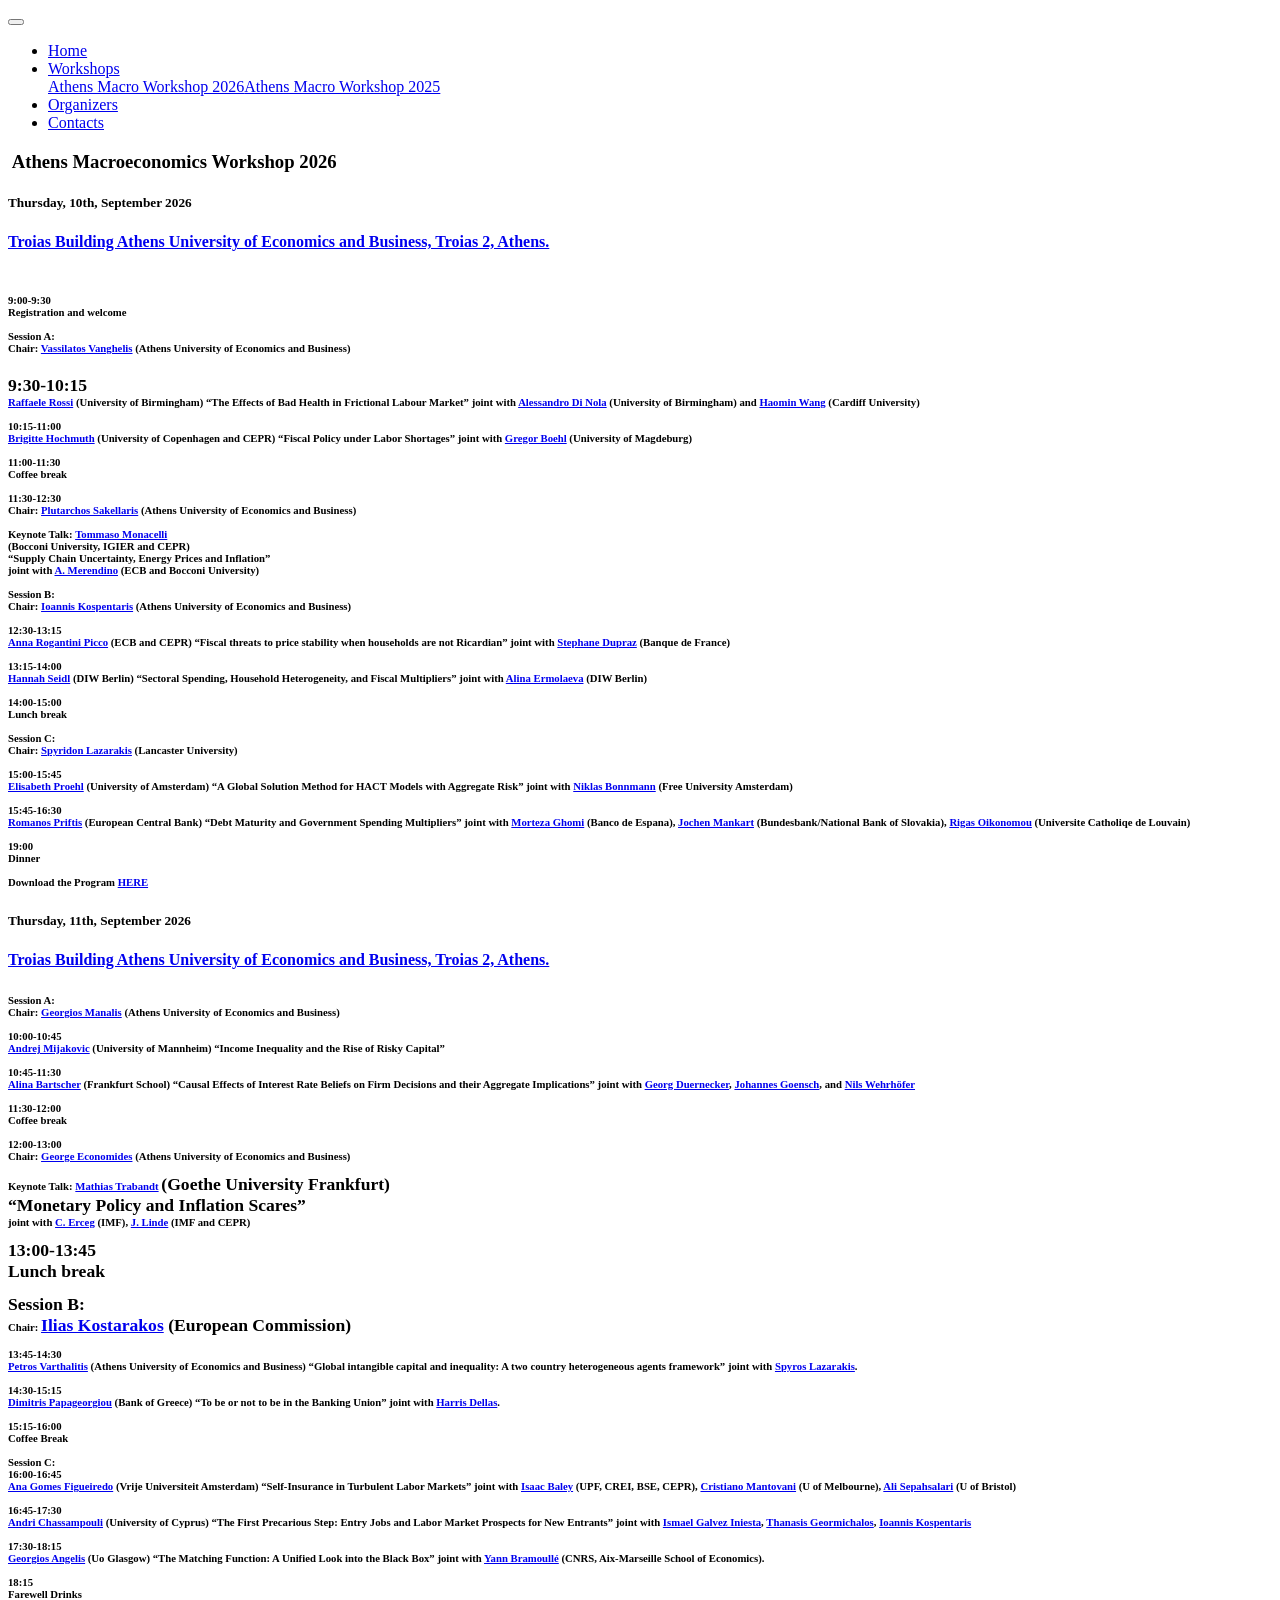
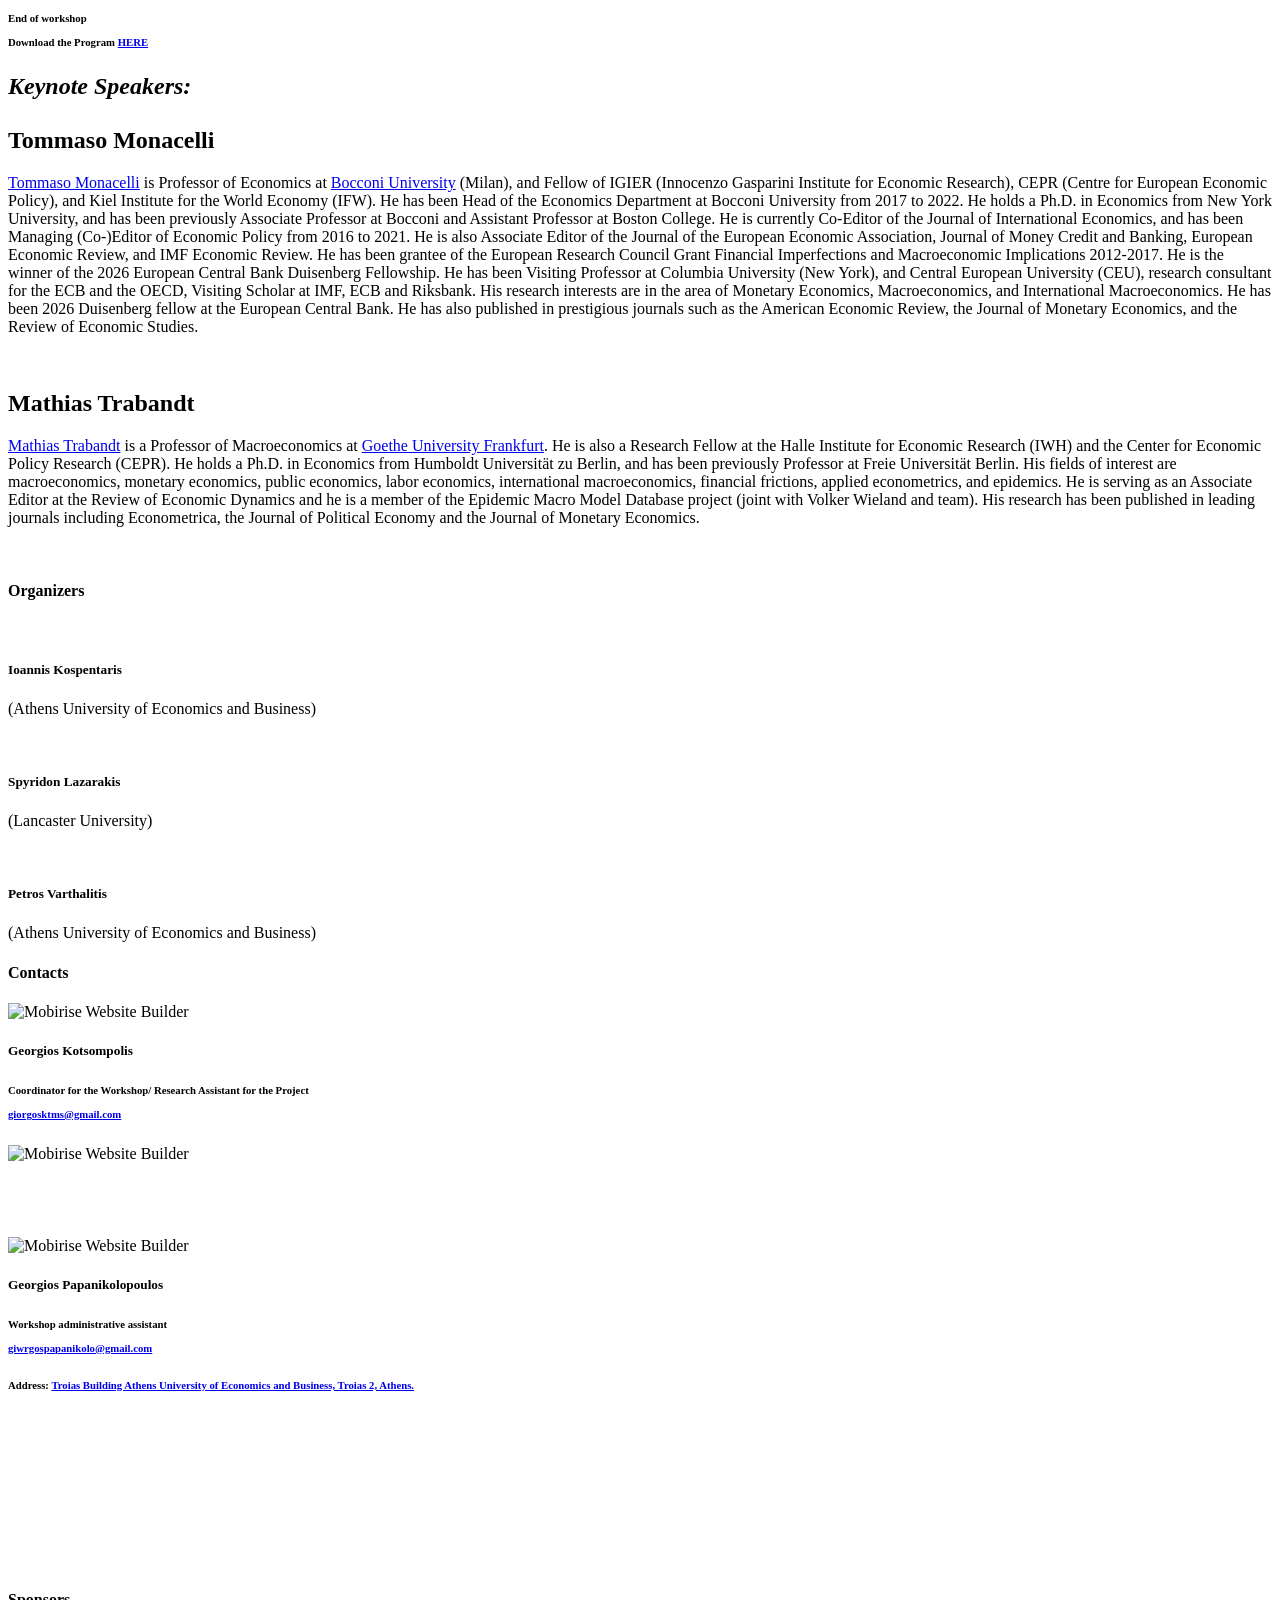
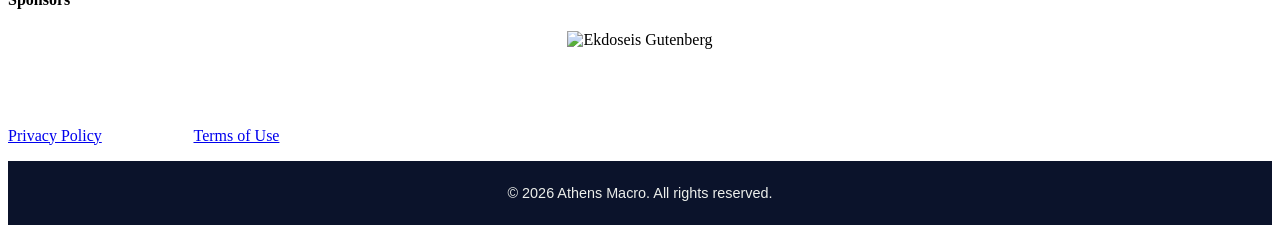
==== commit 59c8a9e4: "Update sponsor logo image file extension" ====
--- a/index.html
+++ b/index.html
@@ -25,7 +25,7 @@
   <noscript><link rel="stylesheet" href="https://fonts.googleapis.com/css?family=Inter+Tight:100,200,300,400,500,600,700,800,900,100i,200i,300i,400i,500i,600i,700i,800i,900i&display=swap"></noscript>
   <link rel="preload" href="https://fonts.googleapis.com/css?family=Inter:100,200,300,400,500,600,700,800,900,100i,200i,300i,400i,500i,600i,700i,800i,900i&display=swap" as="style" onload="this.onload=null;this.rel='stylesheet'">
   <noscript><link rel="stylesheet" href="https://fonts.googleapis.com/css?family=Inter:100,200,300,400,500,600,700,800,900,100i,200i,300i,400i,500i,600i,700i,800i,900i&display=swap"></noscript>
-  <link rel="preload" as="style" href="assets/mobirise/css/mbr-additional.css?v=i5Ondc"><link rel="stylesheet" href="assets/mobirise/css/mbr-additional.css?v=i5Ondc" type="text/css">
+  <link rel="preload" as="style" href="assets/mobirise/css/mbr-additional.css?v=wZiYSR"><link rel="stylesheet" href="assets/mobirise/css/mbr-additional.css?v=wZiYSR" type="text/css">
 
   
   
@@ -132,7 +132,7 @@
 </div><div><br></div><div><strong>Session C:
 </strong></div><div><strong>Chair:</strong> <a href="https://www.slazarakis.com/" class="text-primary" target="_blank">Spyridon Lazarakis</a> (Lancaster University)</div><br><div>
 </div><div><strong>15:00-15:45</strong></div><div><a href="https://www.elisabethproehl.com/" class="text-primary" target="_blank">Elisabeth Proehl</a> (University of Amsterdam) “A Global Solution Method for HACT Models with Aggregate Risk” joint with  <a href="https://www.niklasbonnmann.com/" class="text-primary" target="_blank">Niklas Bonnmann</a> (Free University Amsterdam)</div><br><div>
-</div><div><strong>15:45-16:30	</strong></div><div><a href="https://sites.google.com/site/romanospriftis/home" class="text-primary" target="_blank">Romanos Priftis</a> (European Central Bank) “Debt Maturity and Government Spending Multipliers” joint with <a href="https://ghomimorteza.github.io/index/" class="text-primary" target="_blank">Morteza Ghomi</a> (Banco de Espana), <a href="https://mankart.net/" class="text-primary" target="_blank">Jochen Mankart</a> (Bundesbank/National Bank of Slovakia), <a href="https://sites.google.com/site/rigasoikonomou/home" class="text-primary" target="_blank">Rigas Oikonomou</a> (Universite Catholiqe de Louvain)</div><div><br></div><div><strong>19:00	</strong></div><div>Dinner</div><br><div><strong>Download the Program <a href="assets/files/2nd-MacroWorkshopJuly2026program.docx" class="text-primary">HERE</a></strong></div><div><strong>
+</div><div><strong>15:45-16:30	</strong></div><div><a href="https://sites.google.com/site/romanospriftis/home" class="text-primary" target="_blank">Romanos Priftis</a> (European Central Bank) “Debt Maturity and Government Spending Multipliers” joint with <a href="https://ghomimorteza.github.io/index/" class="text-primary" target="_blank">Morteza Ghomi</a> (Banco de Espana), <a href="https://mankart.net/" class="text-primary" target="_blank">Jochen Mankart</a> (Bundesbank/National Bank of Slovakia), <a href="https://sites.google.com/site/rigasoikonomou/home" class="text-primary" target="_blank">Rigas Oikonomou</a> (Universite Catholiqe de Louvain)</div><div><br></div><div><strong>19:00	</strong></div><div>Dinner</div><br><div><strong>Download the Program <a href="assets/files/Macro-WorkshopProgram10-11thseptember2026.docx" class="text-primary">HERE</a></strong></div><div><strong>
 </strong></div><div><strong>
 </strong></div><div><strong>
 </strong></div><div><strong>
@@ -162,7 +162,7 @@
               </div>
             </div>
             
-            <h6 class="mbr-card-subtitle mbr-fonts-style mt-0 mb-3 display-4"><strong>Session A:</strong><div><strong>Chair:</strong> <a href="https://www.acg.edu/faculty/georgios-gatopoulos/" class="text-primary" target="_blank">Georgios Gatopoulos</a> (IOBE)</div><div><br></div><div><strong>10:00-10:45</strong></div><div>	<a href="https://andrejmijakovic.github.io/" class="text-primary" target="_blank">Andrej Mijakovic</a> (University of Mannheim) “Income Inequality and the Rise of Risky Capital”</div><div><br></div><div><strong>10:45-11:30	</strong></div><div><a href="https://sites.google.com/view/alina-bartscher" class="text-primary" target="_blank">Alina Bartscher</a> (Frankfurt School) “Causal Effects of Interest Rate Beliefs on Firm Decisions and their Aggregate Implications” joint with  <a href="https://sites.google.com/site/georgduernecker/home" class="text-primary" target="_blank">Georg Duernecker</a>, <a href="https://sites.google.com/view/johannesgoensch" class="text-primary" target="_blank">Johannes Goensch</a>, and <a href="https://sites.google.com/view/nilswehrhoefer/nils-wehrh%C3%B6fer" class="text-primary" target="_blank">Nils Wehrhöfer</a></div><div><br></div><div><strong>11:30-12:00</strong></div><div>Coffee break</div><div><br></div><div><strong>12:00-13:00</strong>	</div><div><strong>Chair:</strong> <a href="https://www2.aueb.gr/users/gecon/" class="text-primary" target="_blank">George Economides</a> (Athens University of Economics and Business)</div><div><br></div><div><strong>Keynote Talk: </strong><a href="https://www.mathiastrabandt.com/" class="text-primary" target="_blank">Mathias Trabandt</a>&nbsp;<span style="font-size: 1.1rem;">(Goethe University Frankfurt)</span></div><div><span style="font-size: 1.1rem;">“Monetary Policy and Inflation Scares”</span><br></div><div>joint with <a href="https://www.imf.org/en/research/researcher-cv/author/erceg-christopher" class="text-primary" target="_blank">C. Erceg</a> (IMF), <a href="https://www.riksbank.se/en-gb/about-the-riksbank/the-tasks-of-the-riksbank/research/economists-at-the-research-division/economists-at-the-research-division/jesper-linde/" class="text-primary" target="_blank">J. Linde</a> (IMF and CEPR)</div><div><br></div><div><span style="font-size: 1.1rem;"><strong>13:00-13:45</strong></span></div><div><span style="font-size: 1.1rem;">Lunch break</span><br></div><div><br></div><div><span style="font-size: 1.1rem;"><strong>Session B:</strong></span><br></div><div><strong>Chair:&nbsp;</strong><span style="font-size: 1.1rem;"><a href="https://sites.google.com/site/ikostarakos" class="text-primary" target="_blank">Ilias Kostarakos</a> (JRC)</span></div><div><br></div><div><strong>13:45-14:30</strong>	</div><div><a href="https://sites.google.com/site/pgvarth/home" class="text-primary" target="_blank">Petros Varthalitis</a> (Athens University of Economics and Business) “Global intangible capital and inequality: A two country heterogeneous agents framework” joint with <a href="https://www.slazarakis.com/" class="text-primary" target="_blank">Spyros Lazarakis</a>.</div><div><br></div><div><strong>14:30-15:15</strong></div><div><a href="https://sites.google.com/site/dimitrispapageorgioupage/" class="text-primary" target="_blank">Dimitris Papageorgiou</a> (Bank of Greece) “To be or not to be in the Banking Union” joint with <a href="https://harrisdellas.net/" class="text-primary" target="_blank">Harris Dellas</a>.</div><div><br></div><div><strong>15:15-16:00</strong></div><div>Coffee Break</div><div><br></div><div><strong>Session C:</strong></div><div><strong>16:00-16:45</strong></div><div><a href="https://sites.google.com/site/anafigueiredovds/home" class="text-primary" target="_blank">Ana Gomes Figueiredo</a> (Vrije Universiteit Amsterdam) “Self-Insurance in Turbulent Labor Markets” joint with <a href="https://www.isaacbaley.com/" class="text-primary" target="_blank">Isaac Baley</a> (UPF, CREI, BSE, CEPR), <a href="https://cristianomantovani.github.io/" class="text-primary" target="_blank">Cristiano Mantovani</a> (U of Melbourne), <a href="https://www.sepahsalari.com/" class="text-primary" target="_blank">Ali Sepahsalari</a> (U of Bristol)</div><div><br></div><div><strong>16:45-17:30	</strong></div><div><a href="https://sites.google.com/view/andrichassamboulli/home" class="text-primary" target="_blank">Andri Chassampouli</a> (University of Cyprus) “The First Precarious Step: Entry Jobs and Labor Market Prospects for New Entrants” joint with <a href="https://sites.google.com/view/ismaelgalvez/home" class="text-primary" target="_blank">Ismael Galvez Iniesta</a>, <a href="https://ageromichalos.ucdavis.edu/" class="text-primary" target="_blank">Thanasis Geormichalos</a>, <a href="https://sites.google.com/site/ioanniskospentaris/" class="text-primary" target="_blank">Ioannis Kospentaris</a></div><div><br></div><div><strong>17:30-18:15</strong></div><div><a href="https://www.georgiosangelis.com/" class="text-primary" target="_blank">Georgios Angelis</a> (Uo Glasgow) “The Matching Function: A Unified Look into the Black Box” joint with <a href="https://sites.google.com/site/bramoulley/home" class="text-primary" target="_blank">Yann Bramoullé</a> (CNRS, Aix-Marseille School of Economics).</div><div><br></div><div><strong>18:15	</strong></div><div>Farewell Drinks</div><div><div><br></div><div><strong>End of workshop&nbsp;</strong></div></div><br><div><div><strong>Download the Program <a href="assets/files/2nd-MacroWorkshopJuly2026program.docx" class="text-primary">HERE</a></strong></div><div>
+            <h6 class="mbr-card-subtitle mbr-fonts-style mt-0 mb-3 display-4"><strong>Session A:</strong><div><strong>Chair: </strong><a href="https://gmanalis.github.io/georgiosmanalis/" class="text-primary" target="_blank">Georgios Manalis</a> (Athens University of Economics and Business)</div><div><br></div><div><strong>10:00-10:45</strong></div><div>	<a href="https://andrejmijakovic.github.io/" class="text-primary" target="_blank">Andrej Mijakovic</a> (University of Mannheim) “Income Inequality and the Rise of Risky Capital”</div><div><br></div><div><strong>10:45-11:30	</strong></div><div><a href="https://sites.google.com/view/alina-bartscher" class="text-primary" target="_blank">Alina Bartscher</a> (Frankfurt School) “Causal Effects of Interest Rate Beliefs on Firm Decisions and their Aggregate Implications” joint with  <a href="https://sites.google.com/site/georgduernecker/home" class="text-primary" target="_blank">Georg Duernecker</a>, <a href="https://sites.google.com/view/johannesgoensch" class="text-primary" target="_blank">Johannes Goensch</a>, and <a href="https://sites.google.com/view/nilswehrhoefer/nils-wehrh%C3%B6fer" class="text-primary" target="_blank">Nils Wehrhöfer</a></div><div><br></div><div><strong>11:30-12:00</strong></div><div>Coffee break</div><div><br></div><div><strong>12:00-13:00</strong>	</div><div><strong>Chair:</strong> <a href="https://www2.aueb.gr/users/gecon/" class="text-primary" target="_blank">George Economides</a> (Athens University of Economics and Business)</div><div><br></div><div><strong>Keynote Talk: </strong><a href="https://www.mathiastrabandt.com/" class="text-primary" target="_blank">Mathias Trabandt</a>&nbsp;<span style="font-size: 1.1rem;">(Goethe University Frankfurt)</span></div><div><span style="font-size: 1.1rem;">“Monetary Policy and Inflation Scares”</span><br></div><div>joint with <a href="https://www.imf.org/en/research/researcher-cv/author/erceg-christopher" class="text-primary" target="_blank">C. Erceg</a> (IMF), <a href="https://www.riksbank.se/en-gb/about-the-riksbank/the-tasks-of-the-riksbank/research/economists-at-the-research-division/economists-at-the-research-division/jesper-linde/" class="text-primary" target="_blank">J. Linde</a> (IMF and CEPR)</div><div><br></div><div><span style="font-size: 1.1rem;"><strong>13:00-13:45</strong></span></div><div><span style="font-size: 1.1rem;">Lunch break</span><br></div><div><br></div><div><span style="font-size: 1.1rem;"><strong>Session B:</strong></span><br></div><div><strong>Chair:&nbsp;</strong><span style="font-size: 1.1rem;"><a href="https://sites.google.com/site/ikostarakos" class="text-primary" target="_blank">Ilias Kostarakos</a>&nbsp;(European Commission)</span></div><div><br></div><div><strong>13:45-14:30</strong>	</div><div><a href="https://sites.google.com/site/pgvarth/home" class="text-primary" target="_blank">Petros Varthalitis</a> (Athens University of Economics and Business) “Global intangible capital and inequality: A two country heterogeneous agents framework” joint with <a href="https://www.slazarakis.com/" class="text-primary" target="_blank">Spyros Lazarakis</a>.</div><div><br></div><div><strong>14:30-15:15</strong></div><div><a href="https://sites.google.com/site/dimitrispapageorgioupage/" class="text-primary" target="_blank">Dimitris Papageorgiou</a> (Bank of Greece) “To be or not to be in the Banking Union” joint with <a href="https://harrisdellas.net/" class="text-primary" target="_blank">Harris Dellas</a>.</div><div><br></div><div><strong>15:15-16:00</strong></div><div>Coffee Break</div><div><br></div><div><strong>Session C:</strong></div><div><strong>16:00-16:45</strong></div><div><a href="https://sites.google.com/site/anafigueiredovds/home" class="text-primary" target="_blank">Ana Gomes Figueiredo</a> (Vrije Universiteit Amsterdam) “Self-Insurance in Turbulent Labor Markets” joint with <a href="https://www.isaacbaley.com/" class="text-primary" target="_blank">Isaac Baley</a> (UPF, CREI, BSE, CEPR), <a href="https://cristianomantovani.github.io/" class="text-primary" target="_blank">Cristiano Mantovani</a> (U of Melbourne), <a href="https://www.sepahsalari.com/" class="text-primary" target="_blank">Ali Sepahsalari</a> (U of Bristol)</div><div><br></div><div><strong>16:45-17:30	</strong></div><div><a href="https://sites.google.com/view/andrichassamboulli/home" class="text-primary" target="_blank">Andri Chassampouli</a> (University of Cyprus) “The First Precarious Step: Entry Jobs and Labor Market Prospects for New Entrants” joint with <a href="https://sites.google.com/view/ismaelgalvez/home" class="text-primary" target="_blank">Ismael Galvez Iniesta</a>, <a href="https://ageromichalos.ucdavis.edu/" class="text-primary" target="_blank">Thanasis Geormichalos</a>, <a href="https://sites.google.com/site/ioanniskospentaris/" class="text-primary" target="_blank">Ioannis Kospentaris</a></div><div><br></div><div><strong>17:30-18:15</strong></div><div><a href="https://www.georgiosangelis.com/" class="text-primary" target="_blank">Georgios Angelis</a> (Uo Glasgow) “The Matching Function: A Unified Look into the Black Box” joint with <a href="https://sites.google.com/site/bramoulley/home" class="text-primary" target="_blank">Yann Bramoullé</a> (CNRS, Aix-Marseille School of Economics).</div><div><br></div><div><strong>18:15	</strong></div><div>Farewell Drinks</div><div><div><br></div><div><strong>End of workshop&nbsp;</strong></div></div><br><div><div><strong>Download the Program <a href="assets/files/Macro-WorkshopProgram10-11thseptember2026.docx" class="text-primary">HERE</a></strong></div><div>
 </div><div>
 </div><div>
 </div><div>
@@ -253,23 +253,11 @@
 					</div>
 					
 				</div>
-			</div><div class="item features-image col-12 col-md-6 col-lg-4">
-				<div class="item-wrapper">
-					<div class="item-img mb-3">
-						<a href="https://sites.google.com/site/pgvarth/home" target="_blank"><img src="assets/images/varth-600x600.jpg" alt="" title="" data-slide-to="1" data-bs-slide-to="1"></a>
-					</div>
-					<div class="item-content align-left">
-						<h5 class="item-title mbr-fonts-style display-5"><strong>Petros Varthalitis&nbsp;</strong></h5>
-						
-						<p class="mbr-text mbr-fonts-style mt-3 display-4">(Athens University of Economics and Business)<br></p>
-					</div>
-					
-				</div>
 			</div>
 			<div class="item features-image col-12 col-md-6 col-lg-4">
 				<div class="item-wrapper">
 					<div class="item-img mb-3">
-						<a href="https://www.slazarakis.com/" target="_blank"><img src="assets/images/spyridon-lazarakis-portrait-816x1253.jpg" alt="" title="" data-slide-to="2" data-bs-slide-to="2"></a>
+						<a href="https://www.slazarakis.com/" target="_blank"><img src="assets/images/spyridon-lazarakis-portrait-816x1253.jpg" alt="" title="" data-slide-to="1" data-bs-slide-to="1"></a>
 					</div>
 					<div class="item-content align-left">
 						<h5 class="item-title mbr-fonts-style display-5"><strong>Spyridon Lazarakis</strong></h5>
@@ -277,6 +265,18 @@
 						<p class="mbr-text mbr-fonts-style mt-3 display-4">
 							(Lancaster University)
 						</p>
+					</div>
+					
+				</div>
+			</div><div class="item features-image col-12 col-md-6 col-lg-4">
+				<div class="item-wrapper">
+					<div class="item-img mb-3">
+						<a href="https://sites.google.com/site/pgvarth/home" target="_blank"><img src="assets/images/varth-600x600.jpg" alt="" title="" data-slide-to="2" data-bs-slide-to="2"></a>
+					</div>
+					<div class="item-content align-left">
+						<h5 class="item-title mbr-fonts-style display-5"><strong>Petros Varthalitis&nbsp;</strong></h5>
+						
+						<p class="mbr-text mbr-fonts-style mt-3 display-4">(Athens University of Economics and Business)<br></p>
 					</div>
 					
 				</div>
@@ -331,7 +331,7 @@
 					</div>
 					<div class="item-content align-left">
 						<h5 class="item-title mbr-fonts-style display-5"><strong>Georgios Papanikolopoulos</strong></h5>
-						<h6 class="item-subtitle mbr-fonts-style mb-3 display-4"><br><a href="mailto:giwrgospapanikolo@gmail.com" class="text-primary">giwrgospapanikolo@gmail.com</a></h6>
+						<h6 class="item-subtitle mbr-fonts-style mb-3 display-4">Workshop administrative assistant<br><br><a href="mailto:giwrgospapanikolo@gmail.com" class="text-primary">giwrgospapanikolo@gmail.com</a></h6>
 						
 					</div>
 					
@@ -362,6 +362,20 @@
   </div>
 </section>
 
+
+
+	</section>
+
+<!-- Sponsors Section -->
+<section class="container py-5 text-center">
+  <h4 class="mbr-fonts-style display-2 mb-4"><strong>Sponsors</strong></h4>
+  <div style="display:flex; flex-wrap:wrap; gap:40px; align-items:center; justify-content:center;">
+    <img src="assets/images/gutenberg-logo.jpg" alt="Ekdoseis Gutenberg" style="height:80px;">
+  </div>
+</section>
+
+<section data-bs-version="5.1" class="footer4 cid-vpmAWK5CoZ" once="footers" id="footer04-12">
+
 <section data-bs-version="5.1" class="footer4 cid-vpmAWK5CoZ" once="footers" id="footer04-12">
 
     
@@ -371,11 +385,10 @@
     <div class="container">
         <div class="media-container-row align-center mbr-white">
             <div class="col-12">
-                <p class="mbr-text mb-0 mbr-fonts-style display-7"><a href="https://www.termsfeed.com/live/a82074e5-28b6-4937-a4f8-85d47e8e4d91" class="text-primary" target="_blank">Private Policy</a>&nbsp; &nbsp; &nbsp; &nbsp; &nbsp; &nbsp; &nbsp; &nbsp; &nbsp; &nbsp; &nbsp; &nbsp;<a href="https://www.termsfeed.com/live/4482e47e-8bb1-4803-ac8a-3eee55cf2de8" class="text-primary" target="_blank">Terms of Use</a></p>
-            </div>
-        </div>
-    </div>
-  
+                <p class="mbr-text mb-0 mbr-fonts-style display-4"><a href="https://www.termsfeed.com/live/f6b6027e-f483-410d-86ce-0c783d43e9f4" class="text-primary" target="_blank">Privacy Policy</a>&nbsp; &nbsp; &nbsp; &nbsp; &nbsp; &nbsp; &nbsp; &nbsp; &nbsp; &nbsp; &nbsp; &nbsp;<a href="https://www.termsfeed.com/live/ecc73392-2d38-4737-b298-2814ad4ea299" class="text-primary" target="_blank">Terms of Use</a></p>
+            </div>
+        </div>
+    </div>
 </section>
 
 <!-- Footer με το μπλε χρώμα και κείμενο Copyright -->
@@ -384,7 +397,7 @@
 </footer>
 
 <!-- Το κρυφό input για τα cookies -->
-<input name="cookieData" type="hidden" data-cookie-cookiesAlertType='1' data-cookie-customDialogSelector='null' data-cookie-colorText='#edefeb' data-cookie-colorBg='rgb(11, 19, 43)' data-cookie-opacityOverlay='0' data-cookie-bgOpacity='100' data-cookie-textButton='GOT IT' data-cookie-rejectText='REJECT' data-cookie-colorButton='#0082e3' data-cookie-rejectColor='#ffffff' data-cookie-colorLink='#0082e3' data-cookie-underlineLink='true' data-cookie-text="We use cookies to give you the best experience as specified in the <a href='https://termsfeed.com'>cookie policy</a>.">
+<input name="cookieData" type="hidden" data-cookie-cookiesAlertType='1' data-cookie-customDialogSelector='null' data-cookie-colorText='#edefeb' data-cookie-colorBg='rgb(11, 19, 43)' data-cookie-opacityOverlay='0' data-cookie-bgOpacity='100' data-cookie-textButton='GOT IT' data-cookie-rejectText='REJECT' data-cookie-colorButton='#0082e3' data-cookie-rejectColor='#ffffff' data-cookie-colorLink='#0082e3' data-cookie-underlineLink='true' data-cookie-text="We use cookies to give you the best experience as specified in the <a href='https://www.termsfeed.com/live/39bddd71-6520-47e6-a524-7f57f55f70a0'>cookies policy</a>.">
 
 <!-- Τα απαραίτητα scripts της σελίδας -->
 <script src="assets/bootstrap/js/bootstrap.bundle.min.js"></script>  
@@ -394,6 +407,5 @@
 <script src="assets/ytplayer/index.js"></script>  
 <script src="assets/dropdown/js/navbar-dropdown.js"></script>  
 <script src="assets/theme/js/script.js"></script>
-
   </body>
-</html>+</html>
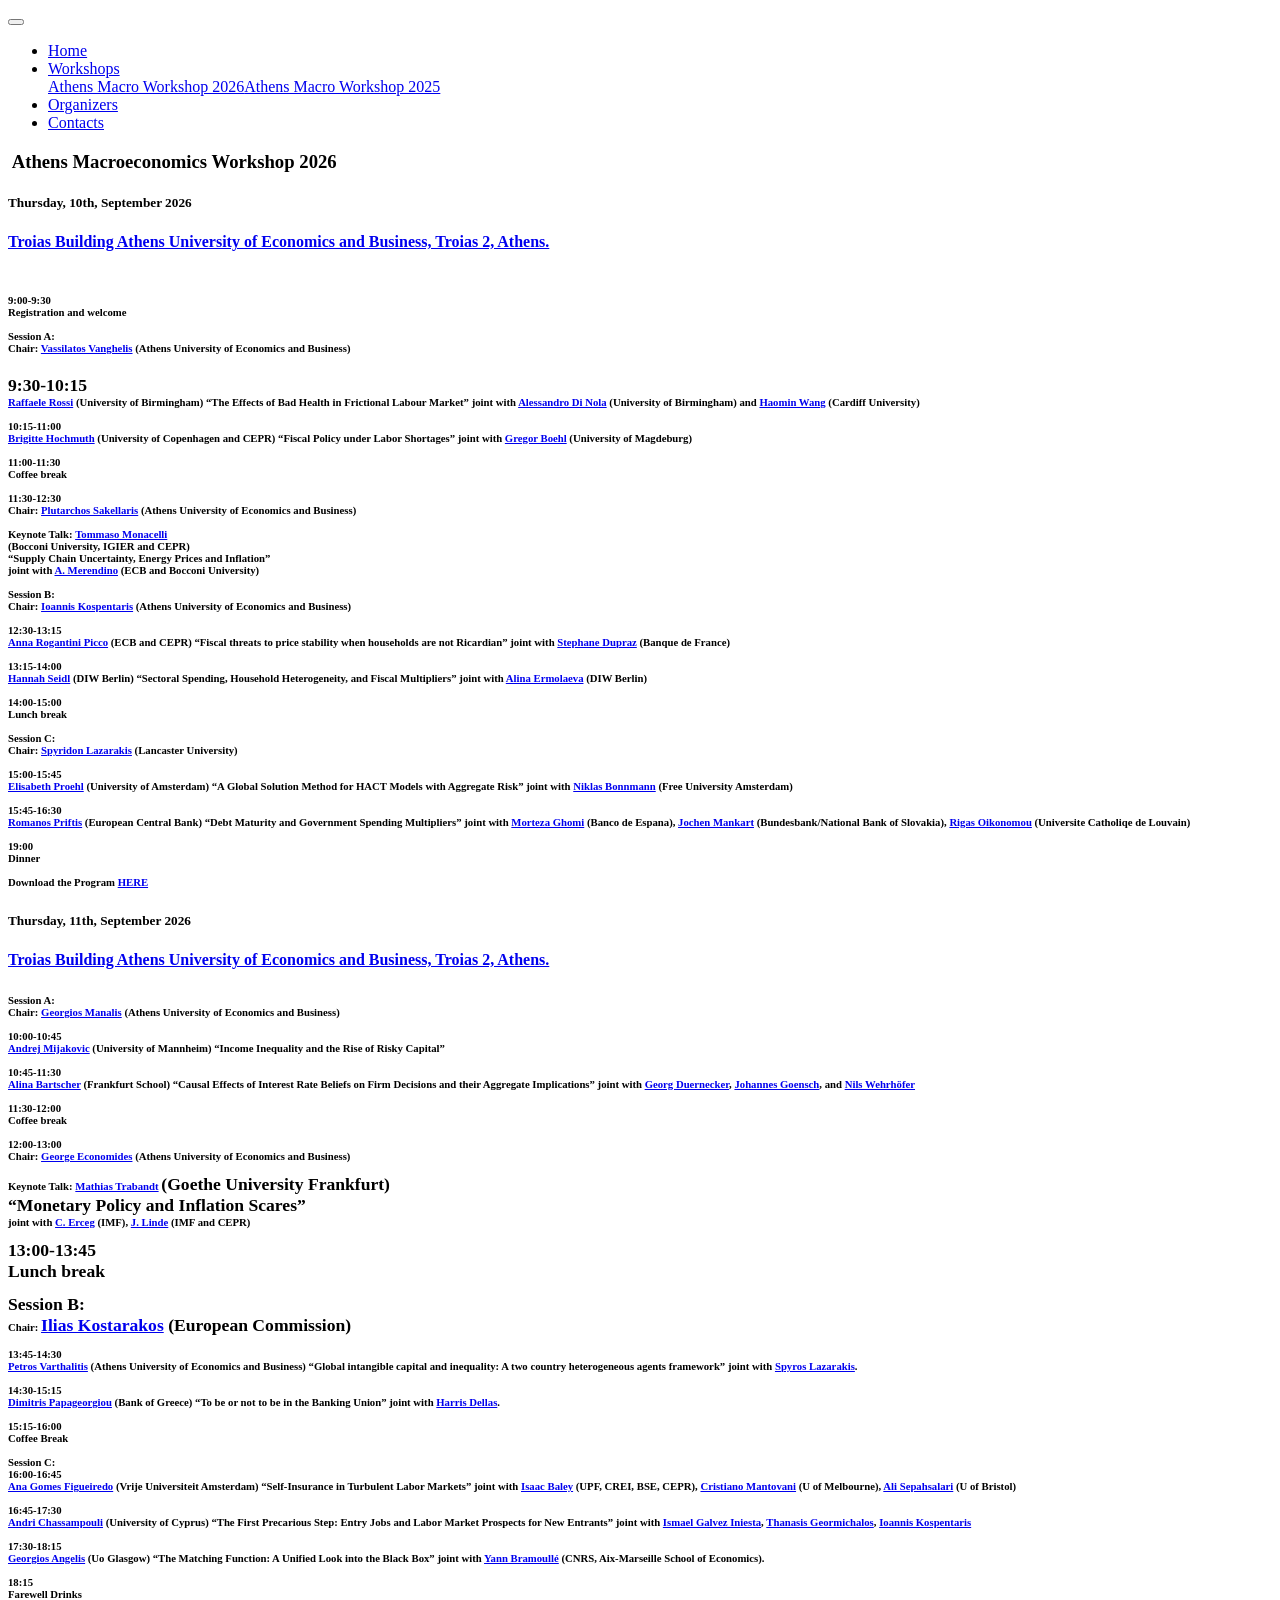
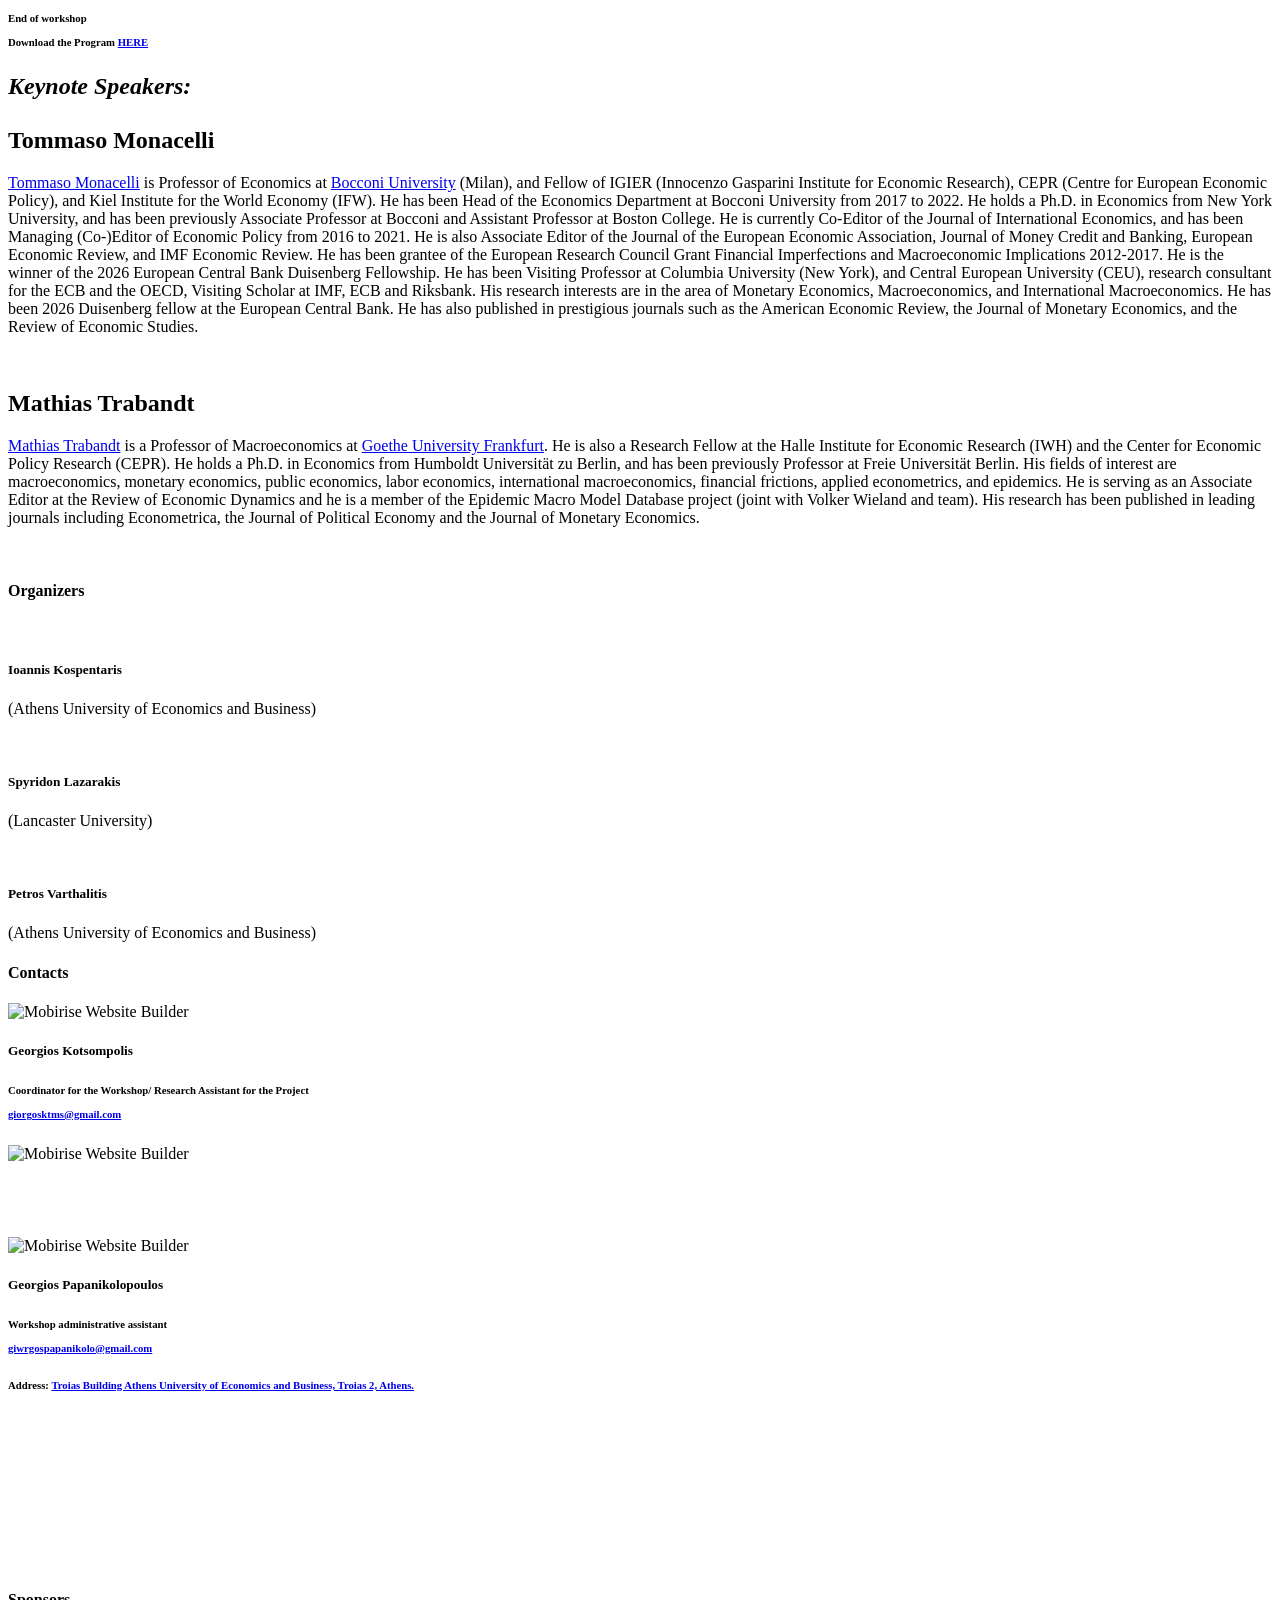
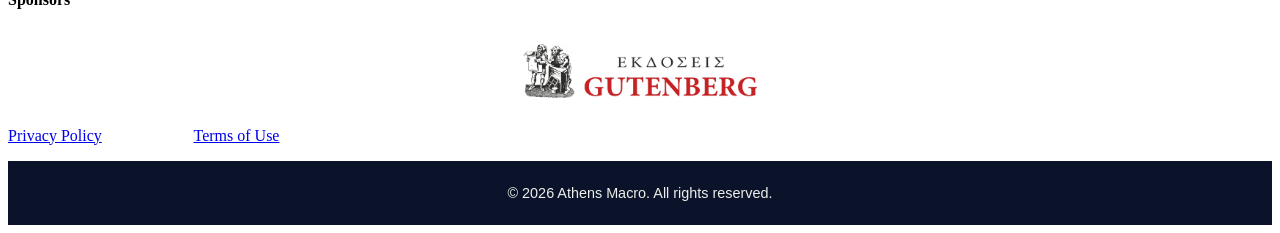
==== commit 11e76491: "Update sponsor logo image source" ====
--- a/index.html
+++ b/index.html
@@ -370,7 +370,7 @@
 <section class="container py-5 text-center">
   <h4 class="mbr-fonts-style display-2 mb-4"><strong>Sponsors</strong></h4>
   <div style="display:flex; flex-wrap:wrap; gap:40px; align-items:center; justify-content:center;">
-    <img src="assets/images/gutenberg-logo.jpg" alt="Ekdoseis Gutenberg" style="height:80px;">
+    <img src="assets/images/LOGO EKDOSEIS GUTENBERG.jpg" alt="Ekdoseis Gutenberg" style="height:80px;">
   </div>
 </section>
 
